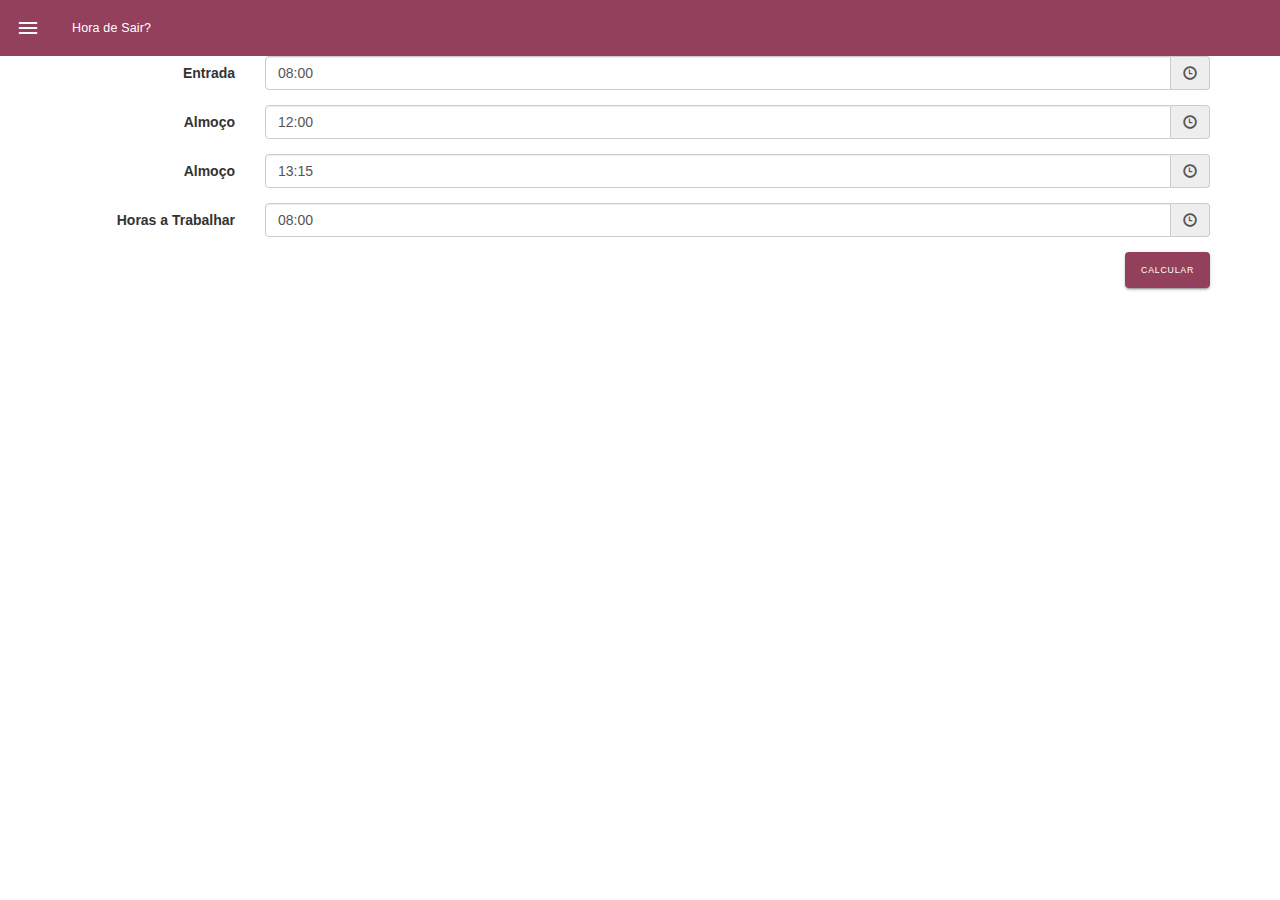
==== index.html @ aa190cef "Build number 28012020-1751" ====
<!doctype html>
<html>
<head>
	<meta charset="utf-8">
	<meta http-equiv="X-UA-Compatible" content="IE=edge">
	<meta name="viewport" content="width=device-width, initial-scale=1.0">
	<meta name="theme-color" content="#6200ee">
    <meta name="mobile-web-app-capable" content="yes">
   	<link rel="icon" type="image/png" href="image/hourglass_152.png" sizes=152x152> 
   	<link rel="icon" type="image/png" href="image/hourglass_192.png" sizes=192x192>
	<link rel="icon" type="image/png" href="image/hourglass_512.png" sizes=512x512>
	<title>Que horas eu saio?</title>
  	<link rel="stylesheet" href="https://fonts.googleapis.com/icon?family=Material+Icons">
	<link rel="stylesheet" href="css/material-components-web.min.css" />
	<script defer src="js/material-components-web.min.js"></script>
  	<link rel="stylesheet" href="css/style.css"/>
  	<link rel="stylesheet" href="css/bootstrap.min.css"/>
  	<link rel="stylesheet" href="css/bootstrap-clockpicker.min.css"/>
  	<script src="js/jquery-3.1.1.min.js"></script>
  	<script src="js/bootstrap.min.js"></script>
  	<script src="js/bootstrap-clockpicker.min.js" ></script>
  	<script src="js/jquery.mask.min.js" ></script>
  	<script src="js/moment.js"></script>
  	<script src="js/script.js"></script>
</head>
<body class="mdc-typography">
	<!-- Always shows a header, even in smaller screens. -->
		<header class="mdc-top-app-bar mdc-top-app-bar--short">
		  <div class="mdc-top-app-bar__row">
			<section class="mdc-top-app-bar__section mdc-top-app-bar__section--align-start">
			  <button class="material-icons mdc-top-app-bar__navigation-icon mdc-icon-button">menu</button>
			  <span class="mdc-top-app-bar__title">Hora de Sair?</span>
			</section>
		  </div>
		</header>
<div class="mdc-top-app-bar--short-fixed-adjust">	
      <div id="main" class="container">
		<form class="form-horizontal">
		  <div class="form-group">
			<label class="col-sm-2 control-label">Entrada</label>
			<div class="col-sm-10">
	  			<div class="input-group clockpicker pull-center" data-autoclose="true">
					<input type="text" class="form-control entrada" value="08:00">
					<span class="input-group-addon">
						<span class="glyphicon glyphicon-time"></span>
					</span>
				</div>
			</div>
		  </div>
		  <div class="form-group">
			<label for="inputAlmoco1" class="col-sm-2 control-label">Almoço</label>
			<div class="col-sm-10">
				<div class="input-group clockpicker pull-center" data-autoclose="true">
					<input type="text" class="form-control almoco1" value="12:00">
					<span class="input-group-addon">
						<span class="glyphicon glyphicon-time"></span>
					</span>
				</div>
			</div>
		  </div>
		  <div class="form-group">
			<label for="inputAlmoco2" class="col-sm-2 control-label">Almoço</label>
			<div class="col-sm-10">
				<div class="input-group clockpicker pull-center" data-autoclose="true">
					<input type="text" class="form-control almoco2" value="13:00">
					<span class="input-group-addon">
						<span class="glyphicon glyphicon-time"></span>
					</span>
				</div>
			</div>
		  </div>
		  <div class="form-group">
			<label for="horas" class="col-sm-2 control-label">Horas a Trabalhar</label>
			<div class="col-sm-10">
				<div class="input-group clockpicker pull-center" data-autoclose="true">
					<input type="text" class="form-control horas" value="08:00">
					<span class="input-group-addon">
						<span class="glyphicon glyphicon-time"></span>
					</span>
				</div>
			</div>
		  </div>
		  <div class="form-group">
		  	<label for="horas" class="col-sm-2 control-label"></label>
			<div class="col-sm-10 text-right">
				<button class="mdc-button mdc-button--raised btnok">  <span class="mdc-button__ripple"></span> Calcular</button>
			</div>
		  </div>
		  <div class="form-group">
		  	<label for="horas" class="col-sm-2 control-label"></label>
			<div class="col-sm-10">
				<div class="alert alert-info text-center result" role="alert" style='display:none'>
				</div>
			</div>
		  </div>
		</form>
	</div>
</div>
</body>
</html>
---- css/material-components-web.min.css ----
/**
 * @license
 * Copyright Google LLC All Rights Reserved.
 *
 * Use of this source code is governed by an MIT-style license that can be
 * found in the LICENSE file at https://github.com/material-components/material-components-web/blob/master/LICENSE
 */
.mdc-touch-target-wrapper{display:inline}.mdc-button{font-family:Roboto, sans-serif;-moz-osx-font-smoothing:grayscale;-webkit-font-smoothing:antialiased;font-size:.875rem;line-height:2.25rem;font-weight:500;letter-spacing:.0892857143em;text-decoration:none;text-transform:uppercase;padding:0 8px 0 8px;display:inline-flex;position:relative;align-items:center;justify-content:center;box-sizing:border-box;min-width:64px;border:none;outline:none;line-height:inherit;-webkit-user-select:none;-moz-user-select:none;-ms-user-select:none;user-select:none;-webkit-appearance:none;overflow:visible;vertical-align:middle;border-radius:4px}.mdc-button::-moz-focus-inner{padding:0;border:0}.mdc-button:active{outline:none}.mdc-button:hover{cursor:pointer}.mdc-button:disabled{background-color:transparent;color:rgba(0,0,0,.37);cursor:default;pointer-events:none}.mdc-button .mdc-button__ripple{border-radius:4px}.mdc-button:not(:disabled){background-color:transparent}.mdc-button .mdc-button__icon{margin-left:0;margin-right:8px;display:inline-block;width:18px;height:18px;font-size:18px;vertical-align:top}[dir=rtl] .mdc-button .mdc-button__icon,.mdc-button .mdc-button__icon[dir=rtl]{margin-left:8px;margin-right:0}.mdc-button .mdc-button__touch{position:absolute;top:50%;right:0;left:0;height:48px;-webkit-transform:translateY(-50%);transform:translateY(-50%)}.mdc-button:not(:disabled){color:#6200ee;color:var(--mdc-theme-primary, #6200ee)}.mdc-button__label+.mdc-button__icon{margin-left:8px;margin-right:0}[dir=rtl] .mdc-button__label+.mdc-button__icon,.mdc-button__label+.mdc-button__icon[dir=rtl]{margin-left:0;margin-right:8px}svg.mdc-button__icon{fill:currentColor}.mdc-button--raised .mdc-button__icon,.mdc-button--unelevated .mdc-button__icon,.mdc-button--outlined .mdc-button__icon{margin-left:-4px;margin-right:8px}[dir=rtl] .mdc-button--raised .mdc-button__icon,.mdc-button--raised .mdc-button__icon[dir=rtl],[dir=rtl] .mdc-button--unelevated .mdc-button__icon,.mdc-button--unelevated .mdc-button__icon[dir=rtl],[dir=rtl] .mdc-button--outlined .mdc-button__icon,.mdc-button--outlined .mdc-button__icon[dir=rtl]{margin-left:8px;margin-right:-4px}.mdc-button--raised .mdc-button__label+.mdc-button__icon,.mdc-button--unelevated .mdc-button__label+.mdc-button__icon,.mdc-button--outlined .mdc-button__label+.mdc-button__icon{margin-left:8px;margin-right:-4px}[dir=rtl] .mdc-button--raised .mdc-button__label+.mdc-button__icon,.mdc-button--raised .mdc-button__label+.mdc-button__icon[dir=rtl],[dir=rtl] .mdc-button--unelevated .mdc-button__label+.mdc-button__icon,.mdc-button--unelevated .mdc-button__label+.mdc-button__icon[dir=rtl],[dir=rtl] .mdc-button--outlined .mdc-button__label+.mdc-button__icon,.mdc-button--outlined .mdc-button__label+.mdc-button__icon[dir=rtl]{margin-left:-4px;margin-right:8px}.mdc-button--raised,.mdc-button--unelevated{padding:0 16px 0 16px}.mdc-button--raised:disabled,.mdc-button--unelevated:disabled{background-color:rgba(0,0,0,.12);color:rgba(0,0,0,.37)}.mdc-button--raised:not(:disabled),.mdc-button--unelevated:not(:disabled){background-color:#6200ee}@supports not (-ms-ime-align: auto){.mdc-button--raised:not(:disabled),.mdc-button--unelevated:not(:disabled){background-color:var(--mdc-theme-primary, #6200ee)}}.mdc-button--raised:not(:disabled),.mdc-button--unelevated:not(:disabled){color:#fff;color:var(--mdc-theme-on-primary, #fff)}.mdc-button--raised{box-shadow:0px 3px 1px -2px rgba(0, 0, 0, 0.2),0px 2px 2px 0px rgba(0, 0, 0, 0.14),0px 1px 5px 0px rgba(0,0,0,.12);transition:box-shadow 280ms cubic-bezier(0.4, 0, 0.2, 1)}.mdc-button--raised:hover,.mdc-button--raised:focus{box-shadow:0px 2px 4px -1px rgba(0, 0, 0, 0.2),0px 4px 5px 0px rgba(0, 0, 0, 0.14),0px 1px 10px 0px rgba(0,0,0,.12)}.mdc-button--raised:active{box-shadow:0px 5px 5px -3px rgba(0, 0, 0, 0.2),0px 8px 10px 1px rgba(0, 0, 0, 0.14),0px 3px 14px 2px rgba(0,0,0,.12)}.mdc-button--raised:disabled{box-shadow:0px 0px 0px 0px rgba(0, 0, 0, 0.2),0px 0px 0px 0px rgba(0, 0, 0, 0.14),0px 0px 0px 0px rgba(0,0,0,.12)}.mdc-button--outlined{border-style:solid;padding:0 15px 0 15px;border-width:1px}.mdc-button--outlined:disabled{border-color:rgba(0,0,0,.37)}.mdc-button--outlined .mdc-button__ripple{top:-1px;left:-1px;border:1px solid transparent}.mdc-button--outlined:not(:disabled){border-color:#6200ee;border-color:var(--mdc-theme-primary, #6200ee)}.mdc-button--touch{margin-top:6px;margin-bottom:6px}@-webkit-keyframes mdc-ripple-fg-radius-in{from{-webkit-animation-timing-function:cubic-bezier(0.4, 0, 0.2, 1);animation-timing-function:cubic-bezier(0.4, 0, 0.2, 1);-webkit-transform:translate(var(--mdc-ripple-fg-translate-start, 0)) scale(1);transform:translate(var(--mdc-ripple-fg-translate-start, 0)) scale(1)}to{-webkit-transform:translate(var(--mdc-ripple-fg-translate-end, 0)) scale(var(--mdc-ripple-fg-scale, 1));transform:translate(var(--mdc-ripple-fg-translate-end, 0)) scale(var(--mdc-ripple-fg-scale, 1))}}@keyframes mdc-ripple-fg-radius-in{from{-webkit-animation-timing-function:cubic-bezier(0.4, 0, 0.2, 1);animation-timing-function:cubic-bezier(0.4, 0, 0.2, 1);-webkit-transform:translate(var(--mdc-ripple-fg-translate-start, 0)) scale(1);transform:translate(var(--mdc-ripple-fg-translate-start, 0)) scale(1)}to{-webkit-transform:translate(var(--mdc-ripple-fg-translate-end, 0)) scale(var(--mdc-ripple-fg-scale, 1));transform:translate(var(--mdc-ripple-fg-translate-end, 0)) scale(var(--mdc-ripple-fg-scale, 1))}}@-webkit-keyframes mdc-ripple-fg-opacity-in{from{-webkit-animation-timing-function:linear;animation-timing-function:linear;opacity:0}to{opacity:var(--mdc-ripple-fg-opacity, 0)}}@keyframes mdc-ripple-fg-opacity-in{from{-webkit-animation-timing-function:linear;animation-timing-function:linear;opacity:0}to{opacity:var(--mdc-ripple-fg-opacity, 0)}}@-webkit-keyframes mdc-ripple-fg-opacity-out{from{-webkit-animation-timing-function:linear;animation-timing-function:linear;opacity:var(--mdc-ripple-fg-opacity, 0)}to{opacity:0}}@keyframes mdc-ripple-fg-opacity-out{from{-webkit-animation-timing-function:linear;animation-timing-function:linear;opacity:var(--mdc-ripple-fg-opacity, 0)}to{opacity:0}}.mdc-ripple-surface--test-edge-var-bug{--mdc-ripple-surface-test-edge-var: 1px solid #000;visibility:hidden}.mdc-ripple-surface--test-edge-var-bug::before{border:var(--mdc-ripple-surface-test-edge-var)}.mdc-button{--mdc-ripple-fg-size: 0;--mdc-ripple-left: 0;--mdc-ripple-top: 0;--mdc-ripple-fg-scale: 1;--mdc-ripple-fg-translate-end: 0;--mdc-ripple-fg-translate-start: 0;-webkit-tap-highlight-color:rgba(0,0,0,0)}.mdc-button .mdc-button__ripple::before,.mdc-button .mdc-button__ripple::after{position:absolute;border-radius:50%;opacity:0;pointer-events:none;content:""}.mdc-button .mdc-button__ripple::before{transition:opacity 15ms linear,background-color 15ms linear;z-index:1}.mdc-button.mdc-ripple-upgraded .mdc-button__ripple::before{-webkit-transform:scale(var(--mdc-ripple-fg-scale, 1));transform:scale(var(--mdc-ripple-fg-scale, 1))}.mdc-button.mdc-ripple-upgraded .mdc-button__ripple::after{top:0;left:0;-webkit-transform:scale(0);transform:scale(0);-webkit-transform-origin:center center;transform-origin:center center}.mdc-button.mdc-ripple-upgraded--unbounded .mdc-button__ripple::after{top:var(--mdc-ripple-top, 0);left:var(--mdc-ripple-left, 0)}.mdc-button.mdc-ripple-upgraded--foreground-activation .mdc-button__ripple::after{-webkit-animation:mdc-ripple-fg-radius-in 225ms forwards,mdc-ripple-fg-opacity-in 75ms forwards;animation:mdc-ripple-fg-radius-in 225ms forwards,mdc-ripple-fg-opacity-in 75ms forwards}.mdc-button.mdc-ripple-upgraded--foreground-deactivation .mdc-button__ripple::after{-webkit-animation:mdc-ripple-fg-opacity-out 150ms;animation:mdc-ripple-fg-opacity-out 150ms;-webkit-transform:translate(var(--mdc-ripple-fg-translate-end, 0)) scale(var(--mdc-ripple-fg-scale, 1));transform:translate(var(--mdc-ripple-fg-translate-end, 0)) scale(var(--mdc-ripple-fg-scale, 1))}.mdc-button .mdc-button__ripple::before,.mdc-button .mdc-button__ripple::after{top:calc(50% - 100%);left:calc(50% - 100%);width:200%;height:200%}.mdc-button.mdc-ripple-upgraded .mdc-button__ripple::after{width:var(--mdc-ripple-fg-size, 100%);height:var(--mdc-ripple-fg-size, 100%)}.mdc-button .mdc-button__ripple::before,.mdc-button .mdc-button__ripple::after{background-color:#6200ee}@supports not (-ms-ime-align: auto){.mdc-button .mdc-button__ripple::before,.mdc-button .mdc-button__ripple::after{background-color:var(--mdc-theme-primary, #6200ee)}}.mdc-button:hover .mdc-button__ripple::before{opacity:.04}.mdc-button.mdc-ripple-upgraded--background-focused .mdc-button__ripple::before,.mdc-button:not(.mdc-ripple-upgraded):focus .mdc-button__ripple::before{transition-duration:75ms;opacity:.12}.mdc-button:not(.mdc-ripple-upgraded) .mdc-button__ripple::after{transition:opacity 150ms linear}.mdc-button:not(.mdc-ripple-upgraded):active .mdc-button__ripple::after{transition-duration:75ms;opacity:.12}.mdc-button.mdc-ripple-upgraded{--mdc-ripple-fg-opacity: 0.12}.mdc-button .mdc-button__ripple{position:absolute;box-sizing:content-box;width:100%;height:100%;overflow:hidden}.mdc-button:not(.mdc-button--outlined) .mdc-button__ripple{top:0;left:0}.mdc-button--raised .mdc-button__ripple::before,.mdc-button--raised .mdc-button__ripple::after,.mdc-button--unelevated .mdc-button__ripple::before,.mdc-button--unelevated .mdc-button__ripple::after{background-color:#fff}@supports not (-ms-ime-align: auto){.mdc-button--raised .mdc-button__ripple::before,.mdc-button--raised .mdc-button__ripple::after,.mdc-button--unelevated .mdc-button__ripple::before,.mdc-button--unelevated .mdc-button__ripple::after{background-color:var(--mdc-theme-on-primary, #fff)}}.mdc-button--raised:hover .mdc-button__ripple::before,.mdc-button--unelevated:hover .mdc-button__ripple::before{opacity:.08}.mdc-button--raised.mdc-ripple-upgraded--background-focused .mdc-button__ripple::before,.mdc-button--raised:not(.mdc-ripple-upgraded):focus .mdc-button__ripple::before,.mdc-button--unelevated.mdc-ripple-upgraded--background-focused .mdc-button__ripple::before,.mdc-button--unelevated:not(.mdc-ripple-upgraded):focus .mdc-button__ripple::before{transition-duration:75ms;opacity:.24}.mdc-button--raised:not(.mdc-ripple-upgraded) .mdc-button__ripple::after,.mdc-button--unelevated:not(.mdc-ripple-upgraded) .mdc-button__ripple::after{transition:opacity 150ms linear}.mdc-button--raised:not(.mdc-ripple-upgraded):active .mdc-button__ripple::after,.mdc-button--unelevated:not(.mdc-ripple-upgraded):active .mdc-button__ripple::after{transition-duration:75ms;opacity:.24}.mdc-button--raised.mdc-ripple-upgraded,.mdc-button--unelevated.mdc-ripple-upgraded{--mdc-ripple-fg-opacity: 0.24}.mdc-button{height:36px}.mdc-card{border-radius:4px;background-color:#fff;background-color:var(--mdc-theme-surface, #fff);box-shadow:0px 2px 1px -1px rgba(0, 0, 0, 0.2),0px 1px 1px 0px rgba(0, 0, 0, 0.14),0px 1px 3px 0px rgba(0,0,0,.12);display:flex;flex-direction:column;box-sizing:border-box}.mdc-card--outlined{box-shadow:0px 0px 0px 0px rgba(0, 0, 0, 0.2),0px 0px 0px 0px rgba(0, 0, 0, 0.14),0px 0px 0px 0px rgba(0,0,0,.12);border-width:1px;border-style:solid;border-color:#e0e0e0}.mdc-card__media{position:relative;box-sizing:border-box;background-repeat:no-repeat;background-position:center;background-size:cover}.mdc-card__media::before{display:block;content:""}.mdc-card__media:first-child{border-top-left-radius:inherit;border-top-right-radius:inherit}.mdc-card__media:last-child{border-bottom-left-radius:inherit;border-bottom-right-radius:inherit}.mdc-card__media--square::before{margin-top:100%}.mdc-card__media--16-9::before{margin-top:56.25%}.mdc-card__media-content{position:absolute;top:0;right:0;bottom:0;left:0;box-sizing:border-box}.mdc-card__primary-action{display:flex;flex-direction:column;box-sizing:border-box;position:relative;outline:none;color:inherit;text-decoration:none;cursor:pointer;overflow:hidden}.mdc-card__primary-action:first-child{border-top-left-radius:inherit;border-top-right-radius:inherit}.mdc-card__primary-action:last-child{border-bottom-left-radius:inherit;border-bottom-right-radius:inherit}.mdc-card__actions{display:flex;flex-direction:row;align-items:center;box-sizing:border-box;min-height:52px;padding:8px}.mdc-card__actions--full-bleed{padding:0}.mdc-card__action-buttons,.mdc-card__action-icons{display:flex;flex-direction:row;align-items:center;box-sizing:border-box}.mdc-card__action-icons{color:rgba(0,0,0,.6);flex-grow:1;justify-content:flex-end}.mdc-card__action-buttons+.mdc-card__action-icons{margin-left:16px;margin-right:0}[dir=rtl] .mdc-card__action-buttons+.mdc-card__action-icons,.mdc-card__action-buttons+.mdc-card__action-icons[dir=rtl]{margin-left:0;margin-right:16px}.mdc-card__action{display:inline-flex;flex-direction:row;align-items:center;box-sizing:border-box;justify-content:center;cursor:pointer;-webkit-user-select:none;-moz-user-select:none;-ms-user-select:none;user-select:none}.mdc-card__action:focus{outline:none}.mdc-card__action--button{margin-left:0;margin-right:8px;padding:0 8px}[dir=rtl] .mdc-card__action--button,.mdc-card__action--button[dir=rtl]{margin-left:8px;margin-right:0}.mdc-card__action--button:last-child{margin-left:0;margin-right:0}[dir=rtl] .mdc-card__action--button:last-child,.mdc-card__action--button:last-child[dir=rtl]{margin-left:0;margin-right:0}.mdc-card__actions--full-bleed .mdc-card__action--button{justify-content:space-between;width:100%;height:auto;max-height:none;margin:0;padding:8px 16px;text-align:left}[dir=rtl] .mdc-card__actions--full-bleed .mdc-card__action--button,.mdc-card__actions--full-bleed .mdc-card__action--button[dir=rtl]{text-align:right}.mdc-card__action--icon{margin:-6px 0;padding:12px}.mdc-card__action--icon:not(:disabled){color:rgba(0,0,0,.6)}.mdc-card__primary-action{--mdc-ripple-fg-size: 0;--mdc-ripple-left: 0;--mdc-ripple-top: 0;--mdc-ripple-fg-scale: 1;--mdc-ripple-fg-translate-end: 0;--mdc-ripple-fg-translate-start: 0;-webkit-tap-highlight-color:rgba(0,0,0,0)}.mdc-card__primary-action::before,.mdc-card__primary-action::after{position:absolute;border-radius:50%;opacity:0;pointer-events:none;content:""}.mdc-card__primary-action::before{transition:opacity 15ms linear,background-color 15ms linear;z-index:1}.mdc-card__primary-action.mdc-ripple-upgraded::before{-webkit-transform:scale(var(--mdc-ripple-fg-scale, 1));transform:scale(var(--mdc-ripple-fg-scale, 1))}.mdc-card__primary-action.mdc-ripple-upgraded::after{top:0;left:0;-webkit-transform:scale(0);transform:scale(0);-webkit-transform-origin:center center;transform-origin:center center}.mdc-card__primary-action.mdc-ripple-upgraded--unbounded::after{top:var(--mdc-ripple-top, 0);left:var(--mdc-ripple-left, 0)}.mdc-card__primary-action.mdc-ripple-upgraded--foreground-activation::after{-webkit-animation:mdc-ripple-fg-radius-in 225ms forwards,mdc-ripple-fg-opacity-in 75ms forwards;animation:mdc-ripple-fg-radius-in 225ms forwards,mdc-ripple-fg-opacity-in 75ms forwards}.mdc-card__primary-action.mdc-ripple-upgraded--foreground-deactivation::after{-webkit-animation:mdc-ripple-fg-opacity-out 150ms;animation:mdc-ripple-fg-opacity-out 150ms;-webkit-transform:translate(var(--mdc-ripple-fg-translate-end, 0)) scale(var(--mdc-ripple-fg-scale, 1));transform:translate(var(--mdc-ripple-fg-translate-end, 0)) scale(var(--mdc-ripple-fg-scale, 1))}.mdc-card__primary-action::before,.mdc-card__primary-action::after{top:calc(50% - 100%);left:calc(50% - 100%);width:200%;height:200%}.mdc-card__primary-action.mdc-ripple-upgraded::after{width:var(--mdc-ripple-fg-size, 100%);height:var(--mdc-ripple-fg-size, 100%)}.mdc-card__primary-action::before,.mdc-card__primary-action::after{background-color:#000}.mdc-card__primary-action:hover::before{opacity:.04}.mdc-card__primary-action.mdc-ripple-upgraded--background-focused::before,.mdc-card__primary-action:not(.mdc-ripple-upgraded):focus::before{transition-duration:75ms;opacity:.12}.mdc-card__primary-action:not(.mdc-ripple-upgraded)::after{transition:opacity 150ms linear}.mdc-card__primary-action:not(.mdc-ripple-upgraded):active::after{transition-duration:75ms;opacity:.12}.mdc-card__primary-action.mdc-ripple-upgraded{--mdc-ripple-fg-opacity: 0.12}@-webkit-keyframes mdc-checkbox-unchecked-checked-checkmark-path{0%,50%{stroke-dashoffset:29.7833385}50%{-webkit-animation-timing-function:cubic-bezier(0, 0, 0.2, 1);animation-timing-function:cubic-bezier(0, 0, 0.2, 1)}100%{stroke-dashoffset:0}}@keyframes mdc-checkbox-unchecked-checked-checkmark-path{0%,50%{stroke-dashoffset:29.7833385}50%{-webkit-animation-timing-function:cubic-bezier(0, 0, 0.2, 1);animation-timing-function:cubic-bezier(0, 0, 0.2, 1)}100%{stroke-dashoffset:0}}@-webkit-keyframes mdc-checkbox-unchecked-indeterminate-mixedmark{0%,68.2%{-webkit-transform:scaleX(0);transform:scaleX(0)}68.2%{-webkit-animation-timing-function:cubic-bezier(0, 0, 0, 1);animation-timing-function:cubic-bezier(0, 0, 0, 1)}100%{-webkit-transform:scaleX(1);transform:scaleX(1)}}@keyframes mdc-checkbox-unchecked-indeterminate-mixedmark{0%,68.2%{-webkit-transform:scaleX(0);transform:scaleX(0)}68.2%{-webkit-animation-timing-function:cubic-bezier(0, 0, 0, 1);animation-timing-function:cubic-bezier(0, 0, 0, 1)}100%{-webkit-transform:scaleX(1);transform:scaleX(1)}}@-webkit-keyframes mdc-checkbox-checked-unchecked-checkmark-path{from{-webkit-animation-timing-function:cubic-bezier(0.4, 0, 1, 1);animation-timing-function:cubic-bezier(0.4, 0, 1, 1);opacity:1;stroke-dashoffset:0}to{opacity:0;stroke-dashoffset:-29.7833385}}@keyframes mdc-checkbox-checked-unchecked-checkmark-path{from{-webkit-animation-timing-function:cubic-bezier(0.4, 0, 1, 1);animation-timing-function:cubic-bezier(0.4, 0, 1, 1);opacity:1;stroke-dashoffset:0}to{opacity:0;stroke-dashoffset:-29.7833385}}@-webkit-keyframes mdc-checkbox-checked-indeterminate-checkmark{from{-webkit-animation-timing-function:cubic-bezier(0, 0, 0.2, 1);animation-timing-function:cubic-bezier(0, 0, 0.2, 1);-webkit-transform:rotate(0deg);transform:rotate(0deg);opacity:1}to{-webkit-transform:rotate(45deg);transform:rotate(45deg);opacity:0}}@keyframes mdc-checkbox-checked-indeterminate-checkmark{from{-webkit-animation-timing-function:cubic-bezier(0, 0, 0.2, 1);animation-timing-function:cubic-bezier(0, 0, 0.2, 1);-webkit-transform:rotate(0deg);transform:rotate(0deg);opacity:1}to{-webkit-transform:rotate(45deg);transform:rotate(45deg);opacity:0}}@-webkit-keyframes mdc-checkbox-indeterminate-checked-checkmark{from{-webkit-animation-timing-function:cubic-bezier(0.14, 0, 0, 1);animation-timing-function:cubic-bezier(0.14, 0, 0, 1);-webkit-transform:rotate(45deg);transform:rotate(45deg);opacity:0}to{-webkit-transform:rotate(360deg);transform:rotate(360deg);opacity:1}}@keyframes mdc-checkbox-indeterminate-checked-checkmark{from{-webkit-animation-timing-function:cubic-bezier(0.14, 0, 0, 1);animation-timing-function:cubic-bezier(0.14, 0, 0, 1);-webkit-transform:rotate(45deg);transform:rotate(45deg);opacity:0}to{-webkit-transform:rotate(360deg);transform:rotate(360deg);opacity:1}}@-webkit-keyframes mdc-checkbox-checked-indeterminate-mixedmark{from{-webkit-animation-timing-function:mdc-animation-deceleration-curve-timing-function;animation-timing-function:mdc-animation-deceleration-curve-timing-function;-webkit-transform:rotate(-45deg);transform:rotate(-45deg);opacity:0}to{-webkit-transform:rotate(0deg);transform:rotate(0deg);opacity:1}}@keyframes mdc-checkbox-checked-indeterminate-mixedmark{from{-webkit-animation-timing-function:mdc-animation-deceleration-curve-timing-function;animation-timing-function:mdc-animation-deceleration-curve-timing-function;-webkit-transform:rotate(-45deg);transform:rotate(-45deg);opacity:0}to{-webkit-transform:rotate(0deg);transform:rotate(0deg);opacity:1}}@-webkit-keyframes mdc-checkbox-indeterminate-checked-mixedmark{from{-webkit-animation-timing-function:cubic-bezier(0.14, 0, 0, 1);animation-timing-function:cubic-bezier(0.14, 0, 0, 1);-webkit-transform:rotate(0deg);transform:rotate(0deg);opacity:1}to{-webkit-transform:rotate(315deg);transform:rotate(315deg);opacity:0}}@keyframes mdc-checkbox-indeterminate-checked-mixedmark{from{-webkit-animation-timing-function:cubic-bezier(0.14, 0, 0, 1);animation-timing-function:cubic-bezier(0.14, 0, 0, 1);-webkit-transform:rotate(0deg);transform:rotate(0deg);opacity:1}to{-webkit-transform:rotate(315deg);transform:rotate(315deg);opacity:0}}@-webkit-keyframes mdc-checkbox-indeterminate-unchecked-mixedmark{0%{-webkit-animation-timing-function:linear;animation-timing-function:linear;-webkit-transform:scaleX(1);transform:scaleX(1);opacity:1}32.8%,100%{-webkit-transform:scaleX(0);transform:scaleX(0);opacity:0}}@keyframes mdc-checkbox-indeterminate-unchecked-mixedmark{0%{-webkit-animation-timing-function:linear;animation-timing-function:linear;-webkit-transform:scaleX(1);transform:scaleX(1);opacity:1}32.8%,100%{-webkit-transform:scaleX(0);transform:scaleX(0);opacity:0}}.mdc-checkbox{display:inline-block;position:relative;flex:0 0 18px;box-sizing:content-box;width:18px;height:18px;line-height:0;white-space:nowrap;cursor:pointer;vertical-align:bottom;padding:11px}.mdc-checkbox .mdc-checkbox__native-control:checked~.mdc-checkbox__background::before,.mdc-checkbox .mdc-checkbox__native-control:indeterminate~.mdc-checkbox__background::before{background-color:#018786}@supports not (-ms-ime-align: auto){.mdc-checkbox .mdc-checkbox__native-control:checked~.mdc-checkbox__background::before,.mdc-checkbox .mdc-checkbox__native-control:indeterminate~.mdc-checkbox__background::before{background-color:var(--mdc-theme-secondary, #018786)}}.mdc-checkbox.mdc-checkbox--selected .mdc-checkbox__ripple::before,.mdc-checkbox.mdc-checkbox--selected .mdc-checkbox__ripple::after{background-color:#018786}@supports not (-ms-ime-align: auto){.mdc-checkbox.mdc-checkbox--selected .mdc-checkbox__ripple::before,.mdc-checkbox.mdc-checkbox--selected .mdc-checkbox__ripple::after{background-color:var(--mdc-theme-secondary, #018786)}}.mdc-checkbox.mdc-checkbox--selected:hover .mdc-checkbox__ripple::before{opacity:.04}.mdc-checkbox.mdc-checkbox--selected.mdc-ripple-upgraded--background-focused .mdc-checkbox__ripple::before,.mdc-checkbox.mdc-checkbox--selected:not(.mdc-ripple-upgraded):focus .mdc-checkbox__ripple::before{transition-duration:75ms;opacity:.12}.mdc-checkbox.mdc-checkbox--selected:not(.mdc-ripple-upgraded) .mdc-checkbox__ripple::after{transition:opacity 150ms linear}.mdc-checkbox.mdc-checkbox--selected:not(.mdc-ripple-upgraded):active .mdc-checkbox__ripple::after{transition-duration:75ms;opacity:.12}.mdc-checkbox.mdc-checkbox--selected.mdc-ripple-upgraded{--mdc-ripple-fg-opacity: 0.12}.mdc-checkbox.mdc-ripple-upgraded--background-focused.mdc-checkbox--selected .mdc-checkbox__ripple::before,.mdc-checkbox.mdc-ripple-upgraded--background-focused.mdc-checkbox--selected .mdc-checkbox__ripple::after{background-color:#018786}@supports not (-ms-ime-align: auto){.mdc-checkbox.mdc-ripple-upgraded--background-focused.mdc-checkbox--selected .mdc-checkbox__ripple::before,.mdc-checkbox.mdc-ripple-upgraded--background-focused.mdc-checkbox--selected .mdc-checkbox__ripple::after{background-color:var(--mdc-theme-secondary, #018786)}}.mdc-checkbox .mdc-checkbox__background{top:11px;left:11px}.mdc-checkbox .mdc-checkbox__background::before{top:-13px;left:-13px;width:40px;height:40px}.mdc-checkbox .mdc-checkbox__native-control{top:0;right:0;left:0;width:40px;height:40px}.mdc-checkbox__native-control:enabled:not(:checked):not(:indeterminate)~.mdc-checkbox__background{border-color:rgba(0,0,0,.54);background-color:transparent}.mdc-checkbox__native-control:enabled:checked~.mdc-checkbox__background,.mdc-checkbox__native-control:enabled:indeterminate~.mdc-checkbox__background{border-color:#018786;border-color:var(--mdc-theme-secondary, #018786);background-color:#018786;background-color:var(--mdc-theme-secondary, #018786)}@-webkit-keyframes mdc-checkbox-fade-in-background-udb5428{0%{border-color:rgba(0,0,0,.54);background-color:transparent}50%{border-color:#018786;border-color:var(--mdc-theme-secondary, #018786);background-color:#018786;background-color:var(--mdc-theme-secondary, #018786)}}@keyframes mdc-checkbox-fade-in-background-udb5428{0%{border-color:rgba(0,0,0,.54);background-color:transparent}50%{border-color:#018786;border-color:var(--mdc-theme-secondary, #018786);background-color:#018786;background-color:var(--mdc-theme-secondary, #018786)}}@-webkit-keyframes mdc-checkbox-fade-out-background-udb5428{0%,80%{border-color:#018786;border-color:var(--mdc-theme-secondary, #018786);background-color:#018786;background-color:var(--mdc-theme-secondary, #018786)}100%{border-color:rgba(0,0,0,.54);background-color:transparent}}@keyframes mdc-checkbox-fade-out-background-udb5428{0%,80%{border-color:#018786;border-color:var(--mdc-theme-secondary, #018786);background-color:#018786;background-color:var(--mdc-theme-secondary, #018786)}100%{border-color:rgba(0,0,0,.54);background-color:transparent}}.mdc-checkbox--anim-unchecked-checked .mdc-checkbox__native-control:enabled~.mdc-checkbox__background,.mdc-checkbox--anim-unchecked-indeterminate .mdc-checkbox__native-control:enabled~.mdc-checkbox__background{-webkit-animation-name:mdc-checkbox-fade-in-background-udb5428;animation-name:mdc-checkbox-fade-in-background-udb5428}.mdc-checkbox--anim-checked-unchecked .mdc-checkbox__native-control:enabled~.mdc-checkbox__background,.mdc-checkbox--anim-indeterminate-unchecked .mdc-checkbox__native-control:enabled~.mdc-checkbox__background{-webkit-animation-name:mdc-checkbox-fade-out-background-udb5428;animation-name:mdc-checkbox-fade-out-background-udb5428}.mdc-checkbox__native-control[disabled]:not(:checked):not(:indeterminate)~.mdc-checkbox__background{border-color:rgba(0,0,0,.26);background-color:transparent}.mdc-checkbox__native-control[disabled]:checked~.mdc-checkbox__background,.mdc-checkbox__native-control[disabled]:indeterminate~.mdc-checkbox__background{border-color:transparent;background-color:rgba(0,0,0,.26)}.mdc-checkbox__native-control:enabled~.mdc-checkbox__background .mdc-checkbox__checkmark{color:#fff}.mdc-checkbox__native-control:enabled~.mdc-checkbox__background .mdc-checkbox__mixedmark{border-color:#fff}.mdc-checkbox__native-control:disabled~.mdc-checkbox__background .mdc-checkbox__checkmark{color:#fff}.mdc-checkbox__native-control:disabled~.mdc-checkbox__background .mdc-checkbox__mixedmark{border-color:#fff}@media screen and (-ms-high-contrast: active){.mdc-checkbox__mixedmark{margin:0 1px}}.mdc-checkbox--disabled{cursor:default;pointer-events:none}.mdc-checkbox__background{display:inline-flex;position:absolute;align-items:center;justify-content:center;box-sizing:border-box;width:18px;height:18px;border:2px solid currentColor;border-radius:2px;background-color:transparent;pointer-events:none;will-change:background-color,border-color;transition:background-color 90ms 0ms cubic-bezier(0.4, 0, 0.6, 1),border-color 90ms 0ms cubic-bezier(0.4, 0, 0.6, 1)}.mdc-checkbox__background .mdc-checkbox__background::before{background-color:#000}@supports not (-ms-ime-align: auto){.mdc-checkbox__background .mdc-checkbox__background::before{background-color:var(--mdc-theme-on-surface, #000)}}.mdc-checkbox__checkmark{position:absolute;top:0;right:0;bottom:0;left:0;width:100%;opacity:0;transition:opacity 180ms 0ms cubic-bezier(0.4, 0, 0.6, 1)}.mdc-checkbox--upgraded .mdc-checkbox__checkmark{opacity:1}.mdc-checkbox__checkmark-path{transition:stroke-dashoffset 180ms 0ms cubic-bezier(0.4, 0, 0.6, 1);stroke:currentColor;stroke-width:3.12px;stroke-dashoffset:29.7833385;stroke-dasharray:29.7833385}.mdc-checkbox__mixedmark{width:100%;height:0;-webkit-transform:scaleX(0) rotate(0deg);transform:scaleX(0) rotate(0deg);border-width:1px;border-style:solid;opacity:0;transition:opacity 90ms 0ms cubic-bezier(0.4, 0, 0.6, 1),-webkit-transform 90ms 0ms cubic-bezier(0.4, 0, 0.6, 1);transition:opacity 90ms 0ms cubic-bezier(0.4, 0, 0.6, 1),transform 90ms 0ms cubic-bezier(0.4, 0, 0.6, 1);transition:opacity 90ms 0ms cubic-bezier(0.4, 0, 0.6, 1),transform 90ms 0ms cubic-bezier(0.4, 0, 0.6, 1),-webkit-transform 90ms 0ms cubic-bezier(0.4, 0, 0.6, 1)}.mdc-checkbox--upgraded .mdc-checkbox__background,.mdc-checkbox--upgraded .mdc-checkbox__checkmark,.mdc-checkbox--upgraded .mdc-checkbox__checkmark-path,.mdc-checkbox--upgraded .mdc-checkbox__mixedmark{transition:none !important}.mdc-checkbox--anim-unchecked-checked .mdc-checkbox__background,.mdc-checkbox--anim-unchecked-indeterminate .mdc-checkbox__background,.mdc-checkbox--anim-checked-unchecked .mdc-checkbox__background,.mdc-checkbox--anim-indeterminate-unchecked .mdc-checkbox__background{-webkit-animation-duration:180ms;animation-duration:180ms;-webkit-animation-timing-function:linear;animation-timing-function:linear}.mdc-checkbox--anim-unchecked-checked .mdc-checkbox__checkmark-path{-webkit-animation:mdc-checkbox-unchecked-checked-checkmark-path 180ms linear 0s;animation:mdc-checkbox-unchecked-checked-checkmark-path 180ms linear 0s;transition:none}.mdc-checkbox--anim-unchecked-indeterminate .mdc-checkbox__mixedmark{-webkit-animation:mdc-checkbox-unchecked-indeterminate-mixedmark 90ms linear 0s;animation:mdc-checkbox-unchecked-indeterminate-mixedmark 90ms linear 0s;transition:none}.mdc-checkbox--anim-checked-unchecked .mdc-checkbox__checkmark-path{-webkit-animation:mdc-checkbox-checked-unchecked-checkmark-path 90ms linear 0s;animation:mdc-checkbox-checked-unchecked-checkmark-path 90ms linear 0s;transition:none}.mdc-checkbox--anim-checked-indeterminate .mdc-checkbox__checkmark{-webkit-animation:mdc-checkbox-checked-indeterminate-checkmark 90ms linear 0s;animation:mdc-checkbox-checked-indeterminate-checkmark 90ms linear 0s;transition:none}.mdc-checkbox--anim-checked-indeterminate .mdc-checkbox__mixedmark{-webkit-animation:mdc-checkbox-checked-indeterminate-mixedmark 90ms linear 0s;animation:mdc-checkbox-checked-indeterminate-mixedmark 90ms linear 0s;transition:none}.mdc-checkbox--anim-indeterminate-checked .mdc-checkbox__checkmark{-webkit-animation:mdc-checkbox-indeterminate-checked-checkmark 500ms linear 0s;animation:mdc-checkbox-indeterminate-checked-checkmark 500ms linear 0s;transition:none}.mdc-checkbox--anim-indeterminate-checked .mdc-checkbox__mixedmark{-webkit-animation:mdc-checkbox-indeterminate-checked-mixedmark 500ms linear 0s;animation:mdc-checkbox-indeterminate-checked-mixedmark 500ms linear 0s;transition:none}.mdc-checkbox--anim-indeterminate-unchecked .mdc-checkbox__mixedmark{-webkit-animation:mdc-checkbox-indeterminate-unchecked-mixedmark 300ms linear 0s;animation:mdc-checkbox-indeterminate-unchecked-mixedmark 300ms linear 0s;transition:none}.mdc-checkbox__native-control:checked~.mdc-checkbox__background,.mdc-checkbox__native-control:indeterminate~.mdc-checkbox__background{transition:border-color 90ms 0ms cubic-bezier(0, 0, 0.2, 1),background-color 90ms 0ms cubic-bezier(0, 0, 0.2, 1)}.mdc-checkbox__native-control:checked~.mdc-checkbox__background .mdc-checkbox__checkmark-path,.mdc-checkbox__native-control:indeterminate~.mdc-checkbox__background .mdc-checkbox__checkmark-path{stroke-dashoffset:0}.mdc-checkbox__background::before{position:absolute;-webkit-transform:scale(0, 0);transform:scale(0, 0);border-radius:50%;opacity:0;pointer-events:none;content:"";will-change:opacity,transform;transition:opacity 90ms 0ms cubic-bezier(0.4, 0, 0.6, 1),-webkit-transform 90ms 0ms cubic-bezier(0.4, 0, 0.6, 1);transition:opacity 90ms 0ms cubic-bezier(0.4, 0, 0.6, 1),transform 90ms 0ms cubic-bezier(0.4, 0, 0.6, 1);transition:opacity 90ms 0ms cubic-bezier(0.4, 0, 0.6, 1),transform 90ms 0ms cubic-bezier(0.4, 0, 0.6, 1),-webkit-transform 90ms 0ms cubic-bezier(0.4, 0, 0.6, 1)}.mdc-checkbox__native-control:focus~.mdc-checkbox__background::before{-webkit-transform:scale(1);transform:scale(1);opacity:.12;transition:opacity 80ms 0ms cubic-bezier(0, 0, 0.2, 1),-webkit-transform 80ms 0ms cubic-bezier(0, 0, 0.2, 1);transition:opacity 80ms 0ms cubic-bezier(0, 0, 0.2, 1),transform 80ms 0ms cubic-bezier(0, 0, 0.2, 1);transition:opacity 80ms 0ms cubic-bezier(0, 0, 0.2, 1),transform 80ms 0ms cubic-bezier(0, 0, 0.2, 1),-webkit-transform 80ms 0ms cubic-bezier(0, 0, 0.2, 1)}.mdc-checkbox__native-control{position:absolute;margin:0;padding:0;opacity:0;cursor:inherit}.mdc-checkbox__native-control:disabled{cursor:default;pointer-events:none}.mdc-checkbox--touch{margin-top:4px;margin-bottom:4px;margin-right:4px;margin-left:4px}.mdc-checkbox--touch .mdc-checkbox__native-control{top:-4px;right:-4px;left:-4px;width:48px;height:48px}.mdc-checkbox__native-control:checked~.mdc-checkbox__background .mdc-checkbox__checkmark{transition:opacity 180ms 0ms cubic-bezier(0, 0, 0.2, 1),-webkit-transform 180ms 0ms cubic-bezier(0, 0, 0.2, 1);transition:opacity 180ms 0ms cubic-bezier(0, 0, 0.2, 1),transform 180ms 0ms cubic-bezier(0, 0, 0.2, 1);transition:opacity 180ms 0ms cubic-bezier(0, 0, 0.2, 1),transform 180ms 0ms cubic-bezier(0, 0, 0.2, 1),-webkit-transform 180ms 0ms cubic-bezier(0, 0, 0.2, 1);opacity:1}.mdc-checkbox__native-control:checked~.mdc-checkbox__background .mdc-checkbox__mixedmark{-webkit-transform:scaleX(1) rotate(-45deg);transform:scaleX(1) rotate(-45deg)}.mdc-checkbox__native-control:indeterminate~.mdc-checkbox__background .mdc-checkbox__checkmark{-webkit-transform:rotate(45deg);transform:rotate(45deg);opacity:0;transition:opacity 90ms 0ms cubic-bezier(0.4, 0, 0.6, 1),-webkit-transform 90ms 0ms cubic-bezier(0.4, 0, 0.6, 1);transition:opacity 90ms 0ms cubic-bezier(0.4, 0, 0.6, 1),transform 90ms 0ms cubic-bezier(0.4, 0, 0.6, 1);transition:opacity 90ms 0ms cubic-bezier(0.4, 0, 0.6, 1),transform 90ms 0ms cubic-bezier(0.4, 0, 0.6, 1),-webkit-transform 90ms 0ms cubic-bezier(0.4, 0, 0.6, 1)}.mdc-checkbox__native-control:indeterminate~.mdc-checkbox__background .mdc-checkbox__mixedmark{-webkit-transform:scaleX(1) rotate(0deg);transform:scaleX(1) rotate(0deg);opacity:1}.mdc-checkbox{--mdc-ripple-fg-size: 0;--mdc-ripple-left: 0;--mdc-ripple-top: 0;--mdc-ripple-fg-scale: 1;--mdc-ripple-fg-translate-end: 0;--mdc-ripple-fg-translate-start: 0;-webkit-tap-highlight-color:rgba(0,0,0,0)}.mdc-checkbox .mdc-checkbox__ripple::before,.mdc-checkbox .mdc-checkbox__ripple::after{position:absolute;border-radius:50%;opacity:0;pointer-events:none;content:""}.mdc-checkbox .mdc-checkbox__ripple::before{transition:opacity 15ms linear,background-color 15ms linear;z-index:1}.mdc-checkbox.mdc-ripple-upgraded .mdc-checkbox__ripple::before{-webkit-transform:scale(var(--mdc-ripple-fg-scale, 1));transform:scale(var(--mdc-ripple-fg-scale, 1))}.mdc-checkbox.mdc-ripple-upgraded .mdc-checkbox__ripple::after{top:0;left:0;-webkit-transform:scale(0);transform:scale(0);-webkit-transform-origin:center center;transform-origin:center center}.mdc-checkbox.mdc-ripple-upgraded--unbounded .mdc-checkbox__ripple::after{top:var(--mdc-ripple-top, 0);left:var(--mdc-ripple-left, 0)}.mdc-checkbox.mdc-ripple-upgraded--foreground-activation .mdc-checkbox__ripple::after{-webkit-animation:mdc-ripple-fg-radius-in 225ms forwards,mdc-ripple-fg-opacity-in 75ms forwards;animation:mdc-ripple-fg-radius-in 225ms forwards,mdc-ripple-fg-opacity-in 75ms forwards}.mdc-checkbox.mdc-ripple-upgraded--foreground-deactivation .mdc-checkbox__ripple::after{-webkit-animation:mdc-ripple-fg-opacity-out 150ms;animation:mdc-ripple-fg-opacity-out 150ms;-webkit-transform:translate(var(--mdc-ripple-fg-translate-end, 0)) scale(var(--mdc-ripple-fg-scale, 1));transform:translate(var(--mdc-ripple-fg-translate-end, 0)) scale(var(--mdc-ripple-fg-scale, 1))}.mdc-checkbox .mdc-checkbox__ripple::before,.mdc-checkbox .mdc-checkbox__ripple::after{background-color:#000}@supports not (-ms-ime-align: auto){.mdc-checkbox .mdc-checkbox__ripple::before,.mdc-checkbox .mdc-checkbox__ripple::after{background-color:var(--mdc-theme-on-surface, #000)}}.mdc-checkbox:hover .mdc-checkbox__ripple::before{opacity:.04}.mdc-checkbox.mdc-ripple-upgraded--background-focused .mdc-checkbox__ripple::before,.mdc-checkbox:not(.mdc-ripple-upgraded):focus .mdc-checkbox__ripple::before{transition-duration:75ms;opacity:.12}.mdc-checkbox:not(.mdc-ripple-upgraded) .mdc-checkbox__ripple::after{transition:opacity 150ms linear}.mdc-checkbox:not(.mdc-ripple-upgraded):active .mdc-checkbox__ripple::after{transition-duration:75ms;opacity:.12}.mdc-checkbox.mdc-ripple-upgraded{--mdc-ripple-fg-opacity: 0.12}.mdc-checkbox .mdc-checkbox__ripple::before,.mdc-checkbox .mdc-checkbox__ripple::after{top:calc(50% - 50%);left:calc(50% - 50%);width:100%;height:100%}.mdc-checkbox.mdc-ripple-upgraded .mdc-checkbox__ripple::before,.mdc-checkbox.mdc-ripple-upgraded .mdc-checkbox__ripple::after{top:var(--mdc-ripple-top, calc(50% - 50%));left:var(--mdc-ripple-left, calc(50% - 50%));width:var(--mdc-ripple-fg-size, 100%);height:var(--mdc-ripple-fg-size, 100%)}.mdc-checkbox.mdc-ripple-upgraded .mdc-checkbox__ripple::after{width:var(--mdc-ripple-fg-size, 100%);height:var(--mdc-ripple-fg-size, 100%)}.mdc-checkbox__ripple{position:absolute;top:0;left:0;width:100%;height:100%;pointer-events:none}.mdc-ripple-upgraded--background-focused .mdc-checkbox__background::before{content:none}.mdc-chip__icon--leading{color:rgba(0,0,0,.54)}.mdc-chip__icon--trailing{color:rgba(0,0,0,.54)}.mdc-chip__icon--trailing:hover{color:rgba(0,0,0,.62)}.mdc-chip__icon--trailing:focus{color:rgba(0,0,0,.87)}.mdc-chip__icon.mdc-chip__icon--leading:not(.mdc-chip__icon--leading-hidden){width:20px;height:20px;font-size:20px}.mdc-chip__icon.mdc-chip__icon--trailing{width:18px;height:18px;font-size:18px}.mdc-chip__icon--trailing{margin-left:4px;margin-right:-4px}[dir=rtl] .mdc-chip__icon--trailing,.mdc-chip__icon--trailing[dir=rtl]{margin-left:-4px;margin-right:4px}.mdc-chip{border-radius:16px;background-color:#e0e0e0;color:rgba(0,0,0,.87);font-family:Roboto, sans-serif;-moz-osx-font-smoothing:grayscale;-webkit-font-smoothing:antialiased;font-size:.875rem;line-height:1.25rem;font-weight:400;letter-spacing:.0178571429em;text-decoration:inherit;text-transform:inherit;height:32px;display:inline-flex;position:relative;align-items:center;box-sizing:border-box;padding:0 12px;border-width:0;outline:none;cursor:pointer;-webkit-appearance:none}.mdc-chip .mdc-chip__ripple{border-radius:16px}.mdc-chip:hover{color:rgba(0,0,0,.87)}.mdc-chip.mdc-chip--selected .mdc-chip__checkmark,.mdc-chip .mdc-chip__icon--leading:not(.mdc-chip__icon--leading-hidden){margin-left:-4px;margin-right:4px}[dir=rtl] .mdc-chip.mdc-chip--selected .mdc-chip__checkmark,.mdc-chip.mdc-chip--selected .mdc-chip__checkmark[dir=rtl],[dir=rtl] .mdc-chip .mdc-chip__icon--leading:not(.mdc-chip__icon--leading-hidden),.mdc-chip .mdc-chip__icon--leading:not(.mdc-chip__icon--leading-hidden)[dir=rtl]{margin-left:4px;margin-right:-4px}.mdc-chip::-moz-focus-inner{padding:0;border:0}.mdc-chip:hover{color:#000;color:var(--mdc-theme-on-surface, #000)}.mdc-chip .mdc-chip__touch{position:absolute;top:50%;right:0;left:0;height:48px;-webkit-transform:translateY(-50%);transform:translateY(-50%)}.mdc-chip--exit{transition:opacity 75ms cubic-bezier(0.4, 0, 0.2, 1),width 150ms cubic-bezier(0, 0, 0.2, 1),padding 100ms linear,margin 100ms linear;opacity:0}.mdc-chip__text{white-space:nowrap}.mdc-chip__icon{border-radius:50%;outline:none;vertical-align:middle}.mdc-chip__checkmark{height:20px}.mdc-chip__checkmark-path{transition:stroke-dashoffset 150ms 50ms cubic-bezier(0.4, 0, 0.6, 1);stroke-width:2px;stroke-dashoffset:29.7833385;stroke-dasharray:29.7833385}.mdc-chip__text:focus{outline:none}.mdc-chip--selected .mdc-chip__checkmark-path{stroke-dashoffset:0}.mdc-chip__icon--leading,.mdc-chip__icon--trailing{position:relative}.mdc-chip-set--choice .mdc-chip.mdc-chip--selected{color:#6200ee;color:var(--mdc-theme-primary, #6200ee)}.mdc-chip-set--choice .mdc-chip.mdc-chip--selected .mdc-chip__icon--leading{color:rgba(98,0,238,.54)}.mdc-chip-set--choice .mdc-chip.mdc-chip--selected:hover{color:#6200ee;color:var(--mdc-theme-primary, #6200ee)}.mdc-chip-set--choice .mdc-chip .mdc-chip__checkmark-path{stroke:#6200ee;stroke:var(--mdc-theme-primary, #6200ee)}.mdc-chip-set--choice .mdc-chip--selected{background-color:#fff;background-color:var(--mdc-theme-surface, #fff)}.mdc-chip__checkmark-svg{width:0;height:20px;transition:width 150ms cubic-bezier(0.4, 0, 0.2, 1)}.mdc-chip--selected .mdc-chip__checkmark-svg{width:20px}.mdc-chip-set--filter .mdc-chip__icon--leading{transition:opacity 75ms linear;transition-delay:-50ms;opacity:1}.mdc-chip-set--filter .mdc-chip__icon--leading+.mdc-chip__checkmark{transition:opacity 75ms linear;transition-delay:80ms;opacity:0}.mdc-chip-set--filter .mdc-chip__icon--leading+.mdc-chip__checkmark .mdc-chip__checkmark-svg{transition:width 0ms}.mdc-chip-set--filter .mdc-chip--selected .mdc-chip__icon--leading{opacity:0}.mdc-chip-set--filter .mdc-chip--selected .mdc-chip__icon--leading+.mdc-chip__checkmark{width:0;opacity:1}.mdc-chip-set--filter .mdc-chip__icon--leading-hidden.mdc-chip__icon--leading{width:0;opacity:0}.mdc-chip-set--filter .mdc-chip__icon--leading-hidden.mdc-chip__icon--leading+.mdc-chip__checkmark{width:20px}.mdc-chip{--mdc-ripple-fg-size: 0;--mdc-ripple-left: 0;--mdc-ripple-top: 0;--mdc-ripple-fg-scale: 1;--mdc-ripple-fg-translate-end: 0;--mdc-ripple-fg-translate-start: 0;-webkit-tap-highlight-color:rgba(0,0,0,0)}.mdc-chip .mdc-chip__ripple::before,.mdc-chip .mdc-chip__ripple::after{position:absolute;border-radius:50%;opacity:0;pointer-events:none;content:""}.mdc-chip .mdc-chip__ripple::before{transition:opacity 15ms linear,background-color 15ms linear;z-index:1}.mdc-chip.mdc-ripple-upgraded .mdc-chip__ripple::before{-webkit-transform:scale(var(--mdc-ripple-fg-scale, 1));transform:scale(var(--mdc-ripple-fg-scale, 1))}.mdc-chip.mdc-ripple-upgraded .mdc-chip__ripple::after{top:0;left:0;-webkit-transform:scale(0);transform:scale(0);-webkit-transform-origin:center center;transform-origin:center center}.mdc-chip.mdc-ripple-upgraded--unbounded .mdc-chip__ripple::after{top:var(--mdc-ripple-top, 0);left:var(--mdc-ripple-left, 0)}.mdc-chip.mdc-ripple-upgraded--foreground-activation .mdc-chip__ripple::after{-webkit-animation:mdc-ripple-fg-radius-in 225ms forwards,mdc-ripple-fg-opacity-in 75ms forwards;animation:mdc-ripple-fg-radius-in 225ms forwards,mdc-ripple-fg-opacity-in 75ms forwards}.mdc-chip.mdc-ripple-upgraded--foreground-deactivation .mdc-chip__ripple::after{-webkit-animation:mdc-ripple-fg-opacity-out 150ms;animation:mdc-ripple-fg-opacity-out 150ms;-webkit-transform:translate(var(--mdc-ripple-fg-translate-end, 0)) scale(var(--mdc-ripple-fg-scale, 1));transform:translate(var(--mdc-ripple-fg-translate-end, 0)) scale(var(--mdc-ripple-fg-scale, 1))}.mdc-chip .mdc-chip__ripple::before,.mdc-chip .mdc-chip__ripple::after{top:calc(50% - 100%);left:calc(50% - 100%);width:200%;height:200%}.mdc-chip.mdc-ripple-upgraded .mdc-chip__ripple::after{width:var(--mdc-ripple-fg-size, 100%);height:var(--mdc-ripple-fg-size, 100%)}.mdc-chip .mdc-chip__ripple::before,.mdc-chip .mdc-chip__ripple::after{background-color:rgba(0,0,0,.87)}.mdc-chip:hover .mdc-chip__ripple::before{opacity:.04}.mdc-chip.mdc-ripple-upgraded--background-focused .mdc-chip__ripple::before,.mdc-chip.mdc-ripple-upgraded:focus-within .mdc-chip__ripple::before,.mdc-chip:not(.mdc-ripple-upgraded):focus .mdc-chip__ripple::before,.mdc-chip:not(.mdc-ripple-upgraded):focus-within .mdc-chip__ripple::before{transition-duration:75ms;opacity:.12}.mdc-chip:not(.mdc-ripple-upgraded) .mdc-chip__ripple::after{transition:opacity 150ms linear}.mdc-chip:not(.mdc-ripple-upgraded):active .mdc-chip__ripple::after{transition-duration:75ms;opacity:.12}.mdc-chip.mdc-ripple-upgraded{--mdc-ripple-fg-opacity: 0.12}.mdc-chip .mdc-chip__ripple{position:absolute;top:0;left:0;width:100%;height:100%;pointer-events:none;overflow:hidden}.mdc-chip-set--choice .mdc-chip.mdc-chip--selected .mdc-chip__ripple::before{opacity:.08}.mdc-chip-set--choice .mdc-chip.mdc-chip--selected .mdc-chip__ripple::before,.mdc-chip-set--choice .mdc-chip.mdc-chip--selected .mdc-chip__ripple::after{background-color:#6200ee}@supports not (-ms-ime-align: auto){.mdc-chip-set--choice .mdc-chip.mdc-chip--selected .mdc-chip__ripple::before,.mdc-chip-set--choice .mdc-chip.mdc-chip--selected .mdc-chip__ripple::after{background-color:var(--mdc-theme-primary, #6200ee)}}.mdc-chip-set--choice .mdc-chip.mdc-chip--selected:hover .mdc-chip__ripple::before{opacity:.12}.mdc-chip-set--choice .mdc-chip.mdc-chip--selected.mdc-ripple-upgraded--background-focused .mdc-chip__ripple::before,.mdc-chip-set--choice .mdc-chip.mdc-chip--selected.mdc-ripple-upgraded:focus-within .mdc-chip__ripple::before,.mdc-chip-set--choice .mdc-chip.mdc-chip--selected:not(.mdc-ripple-upgraded):focus .mdc-chip__ripple::before,.mdc-chip-set--choice .mdc-chip.mdc-chip--selected:not(.mdc-ripple-upgraded):focus-within .mdc-chip__ripple::before{transition-duration:75ms;opacity:.2}.mdc-chip-set--choice .mdc-chip.mdc-chip--selected:not(.mdc-ripple-upgraded) .mdc-chip__ripple::after{transition:opacity 150ms linear}.mdc-chip-set--choice .mdc-chip.mdc-chip--selected:not(.mdc-ripple-upgraded):active .mdc-chip__ripple::after{transition-duration:75ms;opacity:.2}.mdc-chip-set--choice .mdc-chip.mdc-chip--selected.mdc-ripple-upgraded{--mdc-ripple-fg-opacity: 0.2}@-webkit-keyframes mdc-chip-entry{from{-webkit-transform:scale(0.8);transform:scale(0.8);opacity:.4}to{-webkit-transform:scale(1);transform:scale(1);opacity:1}}@keyframes mdc-chip-entry{from{-webkit-transform:scale(0.8);transform:scale(0.8);opacity:.4}to{-webkit-transform:scale(1);transform:scale(1);opacity:1}}.mdc-chip-set{padding:4px;display:flex;flex-wrap:wrap;box-sizing:border-box}.mdc-chip-set .mdc-chip{margin:4px}.mdc-chip-set .mdc-chip--touch{margin-top:8px;margin-bottom:8px}.mdc-chip-set--input .mdc-chip{-webkit-animation:mdc-chip-entry 100ms cubic-bezier(0, 0, 0.2, 1);animation:mdc-chip-entry 100ms cubic-bezier(0, 0, 0.2, 1)}.mdc-data-table__content{font-family:Roboto, sans-serif;-moz-osx-font-smoothing:grayscale;-webkit-font-smoothing:antialiased;font-size:.875rem;line-height:1.25rem;font-weight:400;letter-spacing:.0178571429em;text-decoration:inherit;text-transform:inherit}.mdc-data-table{background-color:#fff;background-color:var(--mdc-theme-surface, #fff);border-radius:4px;border-width:1px;border-style:solid;border-color:rgba(0,0,0,.12);-webkit-overflow-scrolling:touch;display:inline-flex;flex-direction:column;box-sizing:border-box;overflow-x:auto}.mdc-data-table__row{background-color:inherit}.mdc-data-table__header-row{background-color:inherit}.mdc-data-table__row--selected{background-color:rgba(98,0,238,.04)}.mdc-data-table__row{border-top-color:rgba(0,0,0,.12)}.mdc-data-table__row{border-top-width:1px;border-top-style:solid}.mdc-data-table__row:not(.mdc-data-table__row--selected):hover{background-color:rgba(0,0,0,.04)}.mdc-data-table__header-cell{color:rgba(0,0,0,.87)}.mdc-data-table__cell{color:rgba(0,0,0,.87)}.mdc-data-table__cell{height:52px}.mdc-data-table__header-cell{height:56px}.mdc-data-table__cell,.mdc-data-table__header-cell{padding-right:16px;padding-left:16px}.mdc-data-table__header-cell--checkbox,.mdc-data-table__cell--checkbox{padding-left:16px;padding-right:0}[dir=rtl] .mdc-data-table__header-cell--checkbox,.mdc-data-table__header-cell--checkbox[dir=rtl],[dir=rtl] .mdc-data-table__cell--checkbox,.mdc-data-table__cell--checkbox[dir=rtl]{padding-left:0;padding-right:16px}.mdc-data-table__table{min-width:100%;border:0;white-space:nowrap;border-collapse:collapse;table-layout:fixed}.mdc-data-table__cell{font-family:Roboto, sans-serif;-moz-osx-font-smoothing:grayscale;-webkit-font-smoothing:antialiased;font-size:.875rem;line-height:1.25rem;font-weight:400;letter-spacing:.0178571429em;text-decoration:inherit;text-transform:inherit;box-sizing:border-box;text-overflow:ellipsis;overflow:hidden}.mdc-data-table__cell--numeric{text-align:right}[dir=rtl] .mdc-data-table__cell--numeric,.mdc-data-table__cell--numeric[dir=rtl]{text-align:left}.mdc-data-table__header-cell{font-family:Roboto, sans-serif;-moz-osx-font-smoothing:grayscale;-webkit-font-smoothing:antialiased;font-size:.875rem;line-height:1.375rem;font-weight:500;letter-spacing:.0071428571em;text-decoration:inherit;text-transform:inherit;box-sizing:border-box;text-align:left;text-overflow:ellipsis;overflow:hidden}[dir=rtl] .mdc-data-table__header-cell,.mdc-data-table__header-cell[dir=rtl]{text-align:right}.mdc-data-table__header-cell--numeric{text-align:right}[dir=rtl] .mdc-data-table__header-cell--numeric,.mdc-data-table__header-cell--numeric[dir=rtl]{text-align:left}.mdc-data-table__header-row-checkbox .mdc-checkbox__native-control:checked~.mdc-checkbox__background::before,.mdc-data-table__header-row-checkbox .mdc-checkbox__native-control:indeterminate~.mdc-checkbox__background::before,.mdc-data-table__row-checkbox .mdc-checkbox__native-control:checked~.mdc-checkbox__background::before,.mdc-data-table__row-checkbox .mdc-checkbox__native-control:indeterminate~.mdc-checkbox__background::before{background-color:#6200ee}@supports not (-ms-ime-align: auto){.mdc-data-table__header-row-checkbox .mdc-checkbox__native-control:checked~.mdc-checkbox__background::before,.mdc-data-table__header-row-checkbox .mdc-checkbox__native-control:indeterminate~.mdc-checkbox__background::before,.mdc-data-table__row-checkbox .mdc-checkbox__native-control:checked~.mdc-checkbox__background::before,.mdc-data-table__row-checkbox .mdc-checkbox__native-control:indeterminate~.mdc-checkbox__background::before{background-color:var(--mdc-theme-primary, #6200ee)}}.mdc-data-table__header-row-checkbox.mdc-checkbox--selected .mdc-checkbox__ripple::before,.mdc-data-table__header-row-checkbox.mdc-checkbox--selected .mdc-checkbox__ripple::after,.mdc-data-table__row-checkbox.mdc-checkbox--selected .mdc-checkbox__ripple::before,.mdc-data-table__row-checkbox.mdc-checkbox--selected .mdc-checkbox__ripple::after{background-color:#6200ee}@supports not (-ms-ime-align: auto){.mdc-data-table__header-row-checkbox.mdc-checkbox--selected .mdc-checkbox__ripple::before,.mdc-data-table__header-row-checkbox.mdc-checkbox--selected .mdc-checkbox__ripple::after,.mdc-data-table__row-checkbox.mdc-checkbox--selected .mdc-checkbox__ripple::before,.mdc-data-table__row-checkbox.mdc-checkbox--selected .mdc-checkbox__ripple::after{background-color:var(--mdc-theme-primary, #6200ee)}}.mdc-data-table__header-row-checkbox.mdc-checkbox--selected:hover .mdc-checkbox__ripple::before,.mdc-data-table__row-checkbox.mdc-checkbox--selected:hover .mdc-checkbox__ripple::before{opacity:.04}.mdc-data-table__header-row-checkbox.mdc-checkbox--selected.mdc-ripple-upgraded--background-focused .mdc-checkbox__ripple::before,.mdc-data-table__header-row-checkbox.mdc-checkbox--selected:not(.mdc-ripple-upgraded):focus .mdc-checkbox__ripple::before,.mdc-data-table__row-checkbox.mdc-checkbox--selected.mdc-ripple-upgraded--background-focused .mdc-checkbox__ripple::before,.mdc-data-table__row-checkbox.mdc-checkbox--selected:not(.mdc-ripple-upgraded):focus .mdc-checkbox__ripple::before{transition-duration:75ms;opacity:.12}.mdc-data-table__header-row-checkbox.mdc-checkbox--selected:not(.mdc-ripple-upgraded) .mdc-checkbox__ripple::after,.mdc-data-table__row-checkbox.mdc-checkbox--selected:not(.mdc-ripple-upgraded) .mdc-checkbox__ripple::after{transition:opacity 150ms linear}.mdc-data-table__header-row-checkbox.mdc-checkbox--selected:not(.mdc-ripple-upgraded):active .mdc-checkbox__ripple::after,.mdc-data-table__row-checkbox.mdc-checkbox--selected:not(.mdc-ripple-upgraded):active .mdc-checkbox__ripple::after{transition-duration:75ms;opacity:.12}.mdc-data-table__header-row-checkbox.mdc-checkbox--selected.mdc-ripple-upgraded,.mdc-data-table__row-checkbox.mdc-checkbox--selected.mdc-ripple-upgraded{--mdc-ripple-fg-opacity: 0.12}.mdc-data-table__header-row-checkbox.mdc-ripple-upgraded--background-focused.mdc-checkbox--selected .mdc-checkbox__ripple::before,.mdc-data-table__header-row-checkbox.mdc-ripple-upgraded--background-focused.mdc-checkbox--selected .mdc-checkbox__ripple::after,.mdc-data-table__row-checkbox.mdc-ripple-upgraded--background-focused.mdc-checkbox--selected .mdc-checkbox__ripple::before,.mdc-data-table__row-checkbox.mdc-ripple-upgraded--background-focused.mdc-checkbox--selected .mdc-checkbox__ripple::after{background-color:#6200ee}@supports not (-ms-ime-align: auto){.mdc-data-table__header-row-checkbox.mdc-ripple-upgraded--background-focused.mdc-checkbox--selected .mdc-checkbox__ripple::before,.mdc-data-table__header-row-checkbox.mdc-ripple-upgraded--background-focused.mdc-checkbox--selected .mdc-checkbox__ripple::after,.mdc-data-table__row-checkbox.mdc-ripple-upgraded--background-focused.mdc-checkbox--selected .mdc-checkbox__ripple::before,.mdc-data-table__row-checkbox.mdc-ripple-upgraded--background-focused.mdc-checkbox--selected .mdc-checkbox__ripple::after{background-color:var(--mdc-theme-primary, #6200ee)}}.mdc-data-table__header-row-checkbox .mdc-checkbox__native-control:enabled:not(:checked):not(:indeterminate)~.mdc-checkbox__background,.mdc-data-table__row-checkbox .mdc-checkbox__native-control:enabled:not(:checked):not(:indeterminate)~.mdc-checkbox__background{border-color:rgba(0,0,0,.54);background-color:transparent}.mdc-data-table__header-row-checkbox .mdc-checkbox__native-control:enabled:checked~.mdc-checkbox__background,.mdc-data-table__header-row-checkbox .mdc-checkbox__native-control:enabled:indeterminate~.mdc-checkbox__background,.mdc-data-table__row-checkbox .mdc-checkbox__native-control:enabled:checked~.mdc-checkbox__background,.mdc-data-table__row-checkbox .mdc-checkbox__native-control:enabled:indeterminate~.mdc-checkbox__background{border-color:#6200ee;border-color:var(--mdc-theme-primary, #6200ee);background-color:#6200ee;background-color:var(--mdc-theme-primary, #6200ee)}@-webkit-keyframes mdc-checkbox-fade-in-background-udb542c{0%{border-color:rgba(0,0,0,.54);background-color:transparent}50%{border-color:#6200ee;border-color:var(--mdc-theme-primary, #6200ee);background-color:#6200ee;background-color:var(--mdc-theme-primary, #6200ee)}}@keyframes mdc-checkbox-fade-in-background-udb542c{0%{border-color:rgba(0,0,0,.54);background-color:transparent}50%{border-color:#6200ee;border-color:var(--mdc-theme-primary, #6200ee);background-color:#6200ee;background-color:var(--mdc-theme-primary, #6200ee)}}@-webkit-keyframes mdc-checkbox-fade-out-background-udb542c{0%,80%{border-color:#6200ee;border-color:var(--mdc-theme-primary, #6200ee);background-color:#6200ee;background-color:var(--mdc-theme-primary, #6200ee)}100%{border-color:rgba(0,0,0,.54);background-color:transparent}}@keyframes mdc-checkbox-fade-out-background-udb542c{0%,80%{border-color:#6200ee;border-color:var(--mdc-theme-primary, #6200ee);background-color:#6200ee;background-color:var(--mdc-theme-primary, #6200ee)}100%{border-color:rgba(0,0,0,.54);background-color:transparent}}.mdc-data-table__header-row-checkbox.mdc-checkbox--anim-unchecked-checked .mdc-checkbox__native-control:enabled~.mdc-checkbox__background,.mdc-data-table__header-row-checkbox.mdc-checkbox--anim-unchecked-indeterminate .mdc-checkbox__native-control:enabled~.mdc-checkbox__background,.mdc-data-table__row-checkbox.mdc-checkbox--anim-unchecked-checked .mdc-checkbox__native-control:enabled~.mdc-checkbox__background,.mdc-data-table__row-checkbox.mdc-checkbox--anim-unchecked-indeterminate .mdc-checkbox__native-control:enabled~.mdc-checkbox__background{-webkit-animation-name:mdc-checkbox-fade-in-background-udb542c;animation-name:mdc-checkbox-fade-in-background-udb542c}.mdc-data-table__header-row-checkbox.mdc-checkbox--anim-checked-unchecked .mdc-checkbox__native-control:enabled~.mdc-checkbox__background,.mdc-data-table__header-row-checkbox.mdc-checkbox--anim-indeterminate-unchecked .mdc-checkbox__native-control:enabled~.mdc-checkbox__background,.mdc-data-table__row-checkbox.mdc-checkbox--anim-checked-unchecked .mdc-checkbox__native-control:enabled~.mdc-checkbox__background,.mdc-data-table__row-checkbox.mdc-checkbox--anim-indeterminate-unchecked .mdc-checkbox__native-control:enabled~.mdc-checkbox__background{-webkit-animation-name:mdc-checkbox-fade-out-background-udb542c;animation-name:mdc-checkbox-fade-out-background-udb542c}.mdc-dialog,.mdc-dialog__scrim{position:fixed;top:0;left:0;align-items:center;justify-content:center;box-sizing:border-box;width:100%;height:100%}.mdc-dialog{display:none;z-index:7}.mdc-dialog .mdc-dialog__surface{background-color:#fff;background-color:var(--mdc-theme-surface, #fff)}.mdc-dialog .mdc-dialog__scrim{background-color:rgba(0,0,0,.32)}.mdc-dialog .mdc-dialog__title{color:rgba(0,0,0,.87)}.mdc-dialog .mdc-dialog__content{color:rgba(0,0,0,.6)}.mdc-dialog.mdc-dialog--scrollable .mdc-dialog__title,.mdc-dialog.mdc-dialog--scrollable .mdc-dialog__actions{border-color:rgba(0,0,0,.12)}.mdc-dialog .mdc-dialog__surface{min-width:280px}@media(max-width: 592px){.mdc-dialog .mdc-dialog__surface{max-width:calc(100vw - 32px)}}@media(min-width: 592px){.mdc-dialog .mdc-dialog__surface{max-width:560px}}.mdc-dialog .mdc-dialog__surface{max-height:calc(100% - 32px)}.mdc-dialog .mdc-dialog__surface{border-radius:4px}.mdc-dialog__scrim{opacity:0;z-index:-1}.mdc-dialog__container{display:flex;flex-direction:row;align-items:center;justify-content:space-around;box-sizing:border-box;height:100%;-webkit-transform:scale(0.8);transform:scale(0.8);opacity:0;pointer-events:none}.mdc-dialog__surface{box-shadow:0px 11px 15px -7px rgba(0, 0, 0, 0.2),0px 24px 38px 3px rgba(0, 0, 0, 0.14),0px 9px 46px 8px rgba(0,0,0,.12);display:flex;flex-direction:column;flex-grow:0;flex-shrink:0;box-sizing:border-box;max-width:100%;max-height:100%;pointer-events:auto;overflow-y:auto}.mdc-dialog[dir=rtl] .mdc-dialog__surface,[dir=rtl] .mdc-dialog .mdc-dialog__surface{text-align:right}.mdc-dialog__title{display:block;margin-top:0;line-height:normal;font-family:Roboto, sans-serif;-moz-osx-font-smoothing:grayscale;-webkit-font-smoothing:antialiased;font-size:1.25rem;line-height:2rem;font-weight:500;letter-spacing:.0125em;text-decoration:inherit;text-transform:inherit;display:block;position:relative;flex-shrink:0;box-sizing:border-box;margin:0;padding:0 24px 9px;border-bottom:1px solid transparent}.mdc-dialog__title::before{display:inline-block;width:0;height:40px;content:"";vertical-align:0}.mdc-dialog[dir=rtl] .mdc-dialog__title,[dir=rtl] .mdc-dialog .mdc-dialog__title{text-align:right}.mdc-dialog--scrollable .mdc-dialog__title{padding-bottom:15px}.mdc-dialog__content{font-family:Roboto, sans-serif;-moz-osx-font-smoothing:grayscale;-webkit-font-smoothing:antialiased;font-size:1rem;line-height:1.5rem;font-weight:400;letter-spacing:.03125em;text-decoration:inherit;text-transform:inherit;flex-grow:1;box-sizing:border-box;margin:0;padding:20px 24px;overflow:auto;-webkit-overflow-scrolling:touch}.mdc-dialog__content>:first-child{margin-top:0}.mdc-dialog__content>:last-child{margin-bottom:0}.mdc-dialog__title+.mdc-dialog__content{padding-top:0}.mdc-dialog--scrollable .mdc-dialog__content{padding-top:8px;padding-bottom:8px}.mdc-dialog__content .mdc-list:first-child:last-child{padding:6px 0 0}.mdc-dialog--scrollable .mdc-dialog__content .mdc-list:first-child:last-child{padding:0}.mdc-dialog__actions{display:flex;position:relative;flex-shrink:0;flex-wrap:wrap;align-items:center;justify-content:flex-end;box-sizing:border-box;min-height:52px;margin:0;padding:8px;border-top:1px solid transparent}.mdc-dialog--stacked .mdc-dialog__actions{flex-direction:column;align-items:flex-end}.mdc-dialog__button{margin-left:8px;margin-right:0;max-width:100%;text-align:right}[dir=rtl] .mdc-dialog__button,.mdc-dialog__button[dir=rtl]{margin-left:0;margin-right:8px}.mdc-dialog__button:first-child{margin-left:0;margin-right:0}[dir=rtl] .mdc-dialog__button:first-child,.mdc-dialog__button:first-child[dir=rtl]{margin-left:0;margin-right:0}.mdc-dialog[dir=rtl] .mdc-dialog__button,[dir=rtl] .mdc-dialog .mdc-dialog__button{text-align:left}.mdc-dialog--stacked .mdc-dialog__button:not(:first-child){margin-top:12px}.mdc-dialog--open,.mdc-dialog--opening,.mdc-dialog--closing{display:flex}.mdc-dialog--opening .mdc-dialog__scrim{transition:opacity 150ms linear}.mdc-dialog--opening .mdc-dialog__container{transition:opacity 75ms linear,-webkit-transform 150ms 0ms cubic-bezier(0, 0, 0.2, 1);transition:opacity 75ms linear,transform 150ms 0ms cubic-bezier(0, 0, 0.2, 1);transition:opacity 75ms linear,transform 150ms 0ms cubic-bezier(0, 0, 0.2, 1),-webkit-transform 150ms 0ms cubic-bezier(0, 0, 0.2, 1)}.mdc-dialog--closing .mdc-dialog__scrim,.mdc-dialog--closing .mdc-dialog__container{transition:opacity 75ms linear}.mdc-dialog--closing .mdc-dialog__container{-webkit-transform:scale(1);transform:scale(1)}.mdc-dialog--open .mdc-dialog__scrim{opacity:1}.mdc-dialog--open .mdc-dialog__container{-webkit-transform:scale(1);transform:scale(1);opacity:1}.mdc-dialog-scroll-lock{overflow:hidden}.mdc-drawer{border-color:rgba(0,0,0,.12);background-color:#fff;border-radius:0 0 0 0;z-index:6;width:256px;display:flex;flex-direction:column;flex-shrink:0;box-sizing:border-box;height:100%;border-right-width:1px;border-right-style:solid;overflow:hidden;transition-property:-webkit-transform;transition-property:transform;transition-property:transform, -webkit-transform;transition-timing-function:cubic-bezier(0.4, 0, 0.2, 1)}.mdc-drawer .mdc-drawer__title{color:rgba(0,0,0,.87)}.mdc-drawer .mdc-list-group__subheader{color:rgba(0,0,0,.6)}.mdc-drawer .mdc-drawer__subtitle{color:rgba(0,0,0,.6)}.mdc-drawer .mdc-list-item__graphic{color:rgba(0,0,0,.6)}.mdc-drawer .mdc-list-item{color:rgba(0,0,0,.87)}.mdc-drawer .mdc-list-item--activated .mdc-list-item__graphic{color:#6200ee}.mdc-drawer .mdc-list-item--activated{color:rgba(98,0,238,.87)}[dir=rtl] .mdc-drawer,.mdc-drawer[dir=rtl]{border-radius:0 0 0 0}.mdc-drawer .mdc-list-item{border-radius:4px}.mdc-drawer.mdc-drawer--open:not(.mdc-drawer--closing)+.mdc-drawer-app-content{margin-left:256px;margin-right:0}[dir=rtl] .mdc-drawer.mdc-drawer--open:not(.mdc-drawer--closing)+.mdc-drawer-app-content,.mdc-drawer.mdc-drawer--open:not(.mdc-drawer--closing)+.mdc-drawer-app-content[dir=rtl]{margin-left:0;margin-right:256px}[dir=rtl] .mdc-drawer,.mdc-drawer[dir=rtl]{border-right-width:0;border-left-width:1px;border-right-style:none;border-left-style:solid}.mdc-drawer .mdc-list-item{font-family:Roboto, sans-serif;-moz-osx-font-smoothing:grayscale;-webkit-font-smoothing:antialiased;font-size:.875rem;line-height:1.375rem;font-weight:500;letter-spacing:.0071428571em;text-decoration:inherit;text-transform:inherit;height:calc(48px - 2 * 4px);margin:8px 8px;padding:0 8px}.mdc-drawer .mdc-list-item:nth-child(1){margin-top:2px}.mdc-drawer .mdc-list-item:nth-last-child(1){margin-bottom:0}.mdc-drawer .mdc-list-group__subheader{font-family:Roboto, sans-serif;-moz-osx-font-smoothing:grayscale;-webkit-font-smoothing:antialiased;font-size:.875rem;line-height:1.25rem;font-weight:400;letter-spacing:.0178571429em;text-decoration:inherit;text-transform:inherit;display:block;margin-top:0;line-height:normal;margin:0;padding:0 16px}.mdc-drawer .mdc-list-group__subheader::before{display:inline-block;width:0;height:24px;content:"";vertical-align:0}.mdc-drawer .mdc-list-divider{margin:3px 0 4px 0}.mdc-drawer .mdc-list-item__text,.mdc-drawer .mdc-list-item__graphic{pointer-events:none}.mdc-drawer--animate{-webkit-transform:translateX(-100%);transform:translateX(-100%)}[dir=rtl] .mdc-drawer--animate,.mdc-drawer--animate[dir=rtl]{-webkit-transform:translateX(100%);transform:translateX(100%)}.mdc-drawer--opening{-webkit-transform:translateX(0);transform:translateX(0);transition-duration:250ms}[dir=rtl] .mdc-drawer--opening,.mdc-drawer--opening[dir=rtl]{-webkit-transform:translateX(0);transform:translateX(0)}.mdc-drawer--closing{-webkit-transform:translateX(-100%);transform:translateX(-100%);transition-duration:200ms}[dir=rtl] .mdc-drawer--closing,.mdc-drawer--closing[dir=rtl]{-webkit-transform:translateX(100%);transform:translateX(100%)}.mdc-drawer__header{flex-shrink:0;box-sizing:border-box;min-height:64px;padding:0 16px 4px}.mdc-drawer__title{font-family:Roboto, sans-serif;-moz-osx-font-smoothing:grayscale;-webkit-font-smoothing:antialiased;font-size:1.25rem;line-height:2rem;font-weight:500;letter-spacing:.0125em;text-decoration:inherit;text-transform:inherit;display:block;margin-top:0;line-height:normal;margin-bottom:-20px}.mdc-drawer__title::before{display:inline-block;width:0;height:36px;content:"";vertical-align:0}.mdc-drawer__title::after{display:inline-block;width:0;height:20px;content:"";vertical-align:-20px}.mdc-drawer__subtitle{font-family:Roboto, sans-serif;-moz-osx-font-smoothing:grayscale;-webkit-font-smoothing:antialiased;font-size:.875rem;line-height:1.25rem;font-weight:400;letter-spacing:.0178571429em;text-decoration:inherit;text-transform:inherit;display:block;margin-top:0;line-height:normal;margin-bottom:0}.mdc-drawer__subtitle::before{display:inline-block;width:0;height:20px;content:"";vertical-align:0}.mdc-drawer__content{height:100%;overflow-y:auto;-webkit-overflow-scrolling:touch}.mdc-drawer--dismissible{left:0;right:initial;display:none;position:absolute}[dir=rtl] .mdc-drawer--dismissible,.mdc-drawer--dismissible[dir=rtl]{left:initial;right:0}.mdc-drawer--dismissible.mdc-drawer--open{display:flex}.mdc-drawer-app-content{margin-left:0;margin-right:0;position:relative}[dir=rtl] .mdc-drawer-app-content,.mdc-drawer-app-content[dir=rtl]{margin-left:0;margin-right:0}.mdc-drawer--modal{box-shadow:0px 8px 10px -5px rgba(0, 0, 0, 0.2),0px 16px 24px 2px rgba(0, 0, 0, 0.14),0px 6px 30px 5px rgba(0,0,0,.12);left:0;right:initial;display:none;position:fixed}.mdc-drawer--modal+.mdc-drawer-scrim{background-color:rgba(0,0,0,.32)}[dir=rtl] .mdc-drawer--modal,.mdc-drawer--modal[dir=rtl]{left:initial;right:0}.mdc-drawer--modal.mdc-drawer--open{display:flex}.mdc-drawer-scrim{display:none;position:fixed;top:0;left:0;width:100%;height:100%;z-index:5;transition-property:opacity;transition-timing-function:cubic-bezier(0.4, 0, 0.2, 1)}.mdc-drawer--open+.mdc-drawer-scrim{display:block}.mdc-drawer--animate+.mdc-drawer-scrim{opacity:0}.mdc-drawer--opening+.mdc-drawer-scrim{transition-duration:250ms;opacity:1}.mdc-drawer--closing+.mdc-drawer-scrim{transition-duration:200ms;opacity:0}.mdc-elevation--z0{box-shadow:0px 0px 0px 0px rgba(0, 0, 0, 0.2),0px 0px 0px 0px rgba(0, 0, 0, 0.14),0px 0px 0px 0px rgba(0,0,0,.12)}.mdc-elevation--z1{box-shadow:0px 2px 1px -1px rgba(0, 0, 0, 0.2),0px 1px 1px 0px rgba(0, 0, 0, 0.14),0px 1px 3px 0px rgba(0,0,0,.12)}.mdc-elevation--z2{box-shadow:0px 3px 1px -2px rgba(0, 0, 0, 0.2),0px 2px 2px 0px rgba(0, 0, 0, 0.14),0px 1px 5px 0px rgba(0,0,0,.12)}.mdc-elevation--z3{box-shadow:0px 3px 3px -2px rgba(0, 0, 0, 0.2),0px 3px 4px 0px rgba(0, 0, 0, 0.14),0px 1px 8px 0px rgba(0,0,0,.12)}.mdc-elevation--z4{box-shadow:0px 2px 4px -1px rgba(0, 0, 0, 0.2),0px 4px 5px 0px rgba(0, 0, 0, 0.14),0px 1px 10px 0px rgba(0,0,0,.12)}.mdc-elevation--z5{box-shadow:0px 3px 5px -1px rgba(0, 0, 0, 0.2),0px 5px 8px 0px rgba(0, 0, 0, 0.14),0px 1px 14px 0px rgba(0,0,0,.12)}.mdc-elevation--z6{box-shadow:0px 3px 5px -1px rgba(0, 0, 0, 0.2),0px 6px 10px 0px rgba(0, 0, 0, 0.14),0px 1px 18px 0px rgba(0,0,0,.12)}.mdc-elevation--z7{box-shadow:0px 4px 5px -2px rgba(0, 0, 0, 0.2),0px 7px 10px 1px rgba(0, 0, 0, 0.14),0px 2px 16px 1px rgba(0,0,0,.12)}.mdc-elevation--z8{box-shadow:0px 5px 5px -3px rgba(0, 0, 0, 0.2),0px 8px 10px 1px rgba(0, 0, 0, 0.14),0px 3px 14px 2px rgba(0,0,0,.12)}.mdc-elevation--z9{box-shadow:0px 5px 6px -3px rgba(0, 0, 0, 0.2),0px 9px 12px 1px rgba(0, 0, 0, 0.14),0px 3px 16px 2px rgba(0,0,0,.12)}.mdc-elevation--z10{box-shadow:0px 6px 6px -3px rgba(0, 0, 0, 0.2),0px 10px 14px 1px rgba(0, 0, 0, 0.14),0px 4px 18px 3px rgba(0,0,0,.12)}.mdc-elevation--z11{box-shadow:0px 6px 7px -4px rgba(0, 0, 0, 0.2),0px 11px 15px 1px rgba(0, 0, 0, 0.14),0px 4px 20px 3px rgba(0,0,0,.12)}.mdc-elevation--z12{box-shadow:0px 7px 8px -4px rgba(0, 0, 0, 0.2),0px 12px 17px 2px rgba(0, 0, 0, 0.14),0px 5px 22px 4px rgba(0,0,0,.12)}.mdc-elevation--z13{box-shadow:0px 7px 8px -4px rgba(0, 0, 0, 0.2),0px 13px 19px 2px rgba(0, 0, 0, 0.14),0px 5px 24px 4px rgba(0,0,0,.12)}.mdc-elevation--z14{box-shadow:0px 7px 9px -4px rgba(0, 0, 0, 0.2),0px 14px 21px 2px rgba(0, 0, 0, 0.14),0px 5px 26px 4px rgba(0,0,0,.12)}.mdc-elevation--z15{box-shadow:0px 8px 9px -5px rgba(0, 0, 0, 0.2),0px 15px 22px 2px rgba(0, 0, 0, 0.14),0px 6px 28px 5px rgba(0,0,0,.12)}.mdc-elevation--z16{box-shadow:0px 8px 10px -5px rgba(0, 0, 0, 0.2),0px 16px 24px 2px rgba(0, 0, 0, 0.14),0px 6px 30px 5px rgba(0,0,0,.12)}.mdc-elevation--z17{box-shadow:0px 8px 11px -5px rgba(0, 0, 0, 0.2),0px 17px 26px 2px rgba(0, 0, 0, 0.14),0px 6px 32px 5px rgba(0,0,0,.12)}.mdc-elevation--z18{box-shadow:0px 9px 11px -5px rgba(0, 0, 0, 0.2),0px 18px 28px 2px rgba(0, 0, 0, 0.14),0px 7px 34px 6px rgba(0,0,0,.12)}.mdc-elevation--z19{box-shadow:0px 9px 12px -6px rgba(0, 0, 0, 0.2),0px 19px 29px 2px rgba(0, 0, 0, 0.14),0px 7px 36px 6px rgba(0,0,0,.12)}.mdc-elevation--z20{box-shadow:0px 10px 13px -6px rgba(0, 0, 0, 0.2),0px 20px 31px 3px rgba(0, 0, 0, 0.14),0px 8px 38px 7px rgba(0,0,0,.12)}.mdc-elevation--z21{box-shadow:0px 10px 13px -6px rgba(0, 0, 0, 0.2),0px 21px 33px 3px rgba(0, 0, 0, 0.14),0px 8px 40px 7px rgba(0,0,0,.12)}.mdc-elevation--z22{box-shadow:0px 10px 14px -6px rgba(0, 0, 0, 0.2),0px 22px 35px 3px rgba(0, 0, 0, 0.14),0px 8px 42px 7px rgba(0,0,0,.12)}.mdc-elevation--z23{box-shadow:0px 11px 14px -7px rgba(0, 0, 0, 0.2),0px 23px 36px 3px rgba(0, 0, 0, 0.14),0px 9px 44px 8px rgba(0,0,0,.12)}.mdc-elevation--z24{box-shadow:0px 11px 15px -7px rgba(0, 0, 0, 0.2),0px 24px 38px 3px rgba(0, 0, 0, 0.14),0px 9px 46px 8px rgba(0,0,0,.12)}.mdc-elevation-transition{transition:box-shadow 280ms cubic-bezier(0.4, 0, 0.2, 1);will-change:box-shadow}.mdc-fab{box-shadow:0px 3px 5px -1px rgba(0, 0, 0, 0.2),0px 6px 10px 0px rgba(0, 0, 0, 0.14),0px 1px 18px 0px rgba(0,0,0,.12);display:inline-flex;position:relative;align-items:center;justify-content:center;box-sizing:border-box;width:56px;height:56px;padding:0;border:none;fill:currentColor;text-decoration:none;cursor:pointer;-webkit-user-select:none;-moz-user-select:none;-ms-user-select:none;user-select:none;-moz-appearance:none;-webkit-appearance:none;transition:box-shadow 280ms cubic-bezier(0.4, 0, 0.2, 1),opacity 15ms linear 30ms,-webkit-transform 270ms 0ms cubic-bezier(0, 0, 0.2, 1);transition:box-shadow 280ms cubic-bezier(0.4, 0, 0.2, 1),opacity 15ms linear 30ms,transform 270ms 0ms cubic-bezier(0, 0, 0.2, 1);transition:box-shadow 280ms cubic-bezier(0.4, 0, 0.2, 1),opacity 15ms linear 30ms,transform 270ms 0ms cubic-bezier(0, 0, 0.2, 1),-webkit-transform 270ms 0ms cubic-bezier(0, 0, 0.2, 1);background-color:#018786;color:#fff;color:var(--mdc-theme-on-secondary, #fff)}.mdc-fab:not(.mdc-fab--extended){border-radius:50%}.mdc-fab:not(.mdc-fab--extended) .mdc-fab__ripple{border-radius:50%}.mdc-fab::-moz-focus-inner{padding:0;border:0}.mdc-fab:hover,.mdc-fab:focus{box-shadow:0px 5px 5px -3px rgba(0, 0, 0, 0.2),0px 8px 10px 1px rgba(0, 0, 0, 0.14),0px 3px 14px 2px rgba(0,0,0,.12)}.mdc-fab:active{box-shadow:0px 7px 8px -4px rgba(0, 0, 0, 0.2),0px 12px 17px 2px rgba(0, 0, 0, 0.14),0px 5px 22px 4px rgba(0,0,0,.12)}.mdc-fab:active,.mdc-fab:focus{outline:none}.mdc-fab:hover{cursor:pointer}.mdc-fab>svg{width:100%}@supports not (-ms-ime-align: auto){.mdc-fab{background-color:var(--mdc-theme-secondary, #018786)}}.mdc-fab .mdc-fab__icon{width:24px;height:24px;font-size:24px}.mdc-fab--mini{width:40px;height:40px}.mdc-fab--extended{font-family:Roboto, sans-serif;-moz-osx-font-smoothing:grayscale;-webkit-font-smoothing:antialiased;font-size:.875rem;line-height:2.25rem;font-weight:500;letter-spacing:.0892857143em;text-decoration:none;text-transform:uppercase;border-radius:24px;padding:0 20px;width:auto;max-width:100%;height:48px}.mdc-fab--extended .mdc-fab__ripple{border-radius:24px}.mdc-fab--extended .mdc-fab__icon{margin-left:-8px;margin-right:12px}[dir=rtl] .mdc-fab--extended .mdc-fab__icon,.mdc-fab--extended .mdc-fab__icon[dir=rtl]{margin-left:12px;margin-right:-8px}.mdc-fab--extended .mdc-fab__label+.mdc-fab__icon{margin-left:12px;margin-right:-8px}[dir=rtl] .mdc-fab--extended .mdc-fab__label+.mdc-fab__icon,.mdc-fab--extended .mdc-fab__label+.mdc-fab__icon[dir=rtl]{margin-left:-8px;margin-right:12px}.mdc-fab__label{justify-content:flex-start;text-overflow:ellipsis;white-space:nowrap;overflow:hidden}.mdc-fab__icon{transition:-webkit-transform 180ms 90ms cubic-bezier(0, 0, 0.2, 1);transition:transform 180ms 90ms cubic-bezier(0, 0, 0.2, 1);transition:transform 180ms 90ms cubic-bezier(0, 0, 0.2, 1), -webkit-transform 180ms 90ms cubic-bezier(0, 0, 0.2, 1);fill:currentColor;will-change:transform}.mdc-fab .mdc-fab__icon{display:inline-flex;align-items:center;justify-content:center}.mdc-fab--exited{-webkit-transform:scale(0);transform:scale(0);opacity:0;transition:opacity 15ms linear 150ms,-webkit-transform 180ms 0ms cubic-bezier(0.4, 0, 1, 1);transition:opacity 15ms linear 150ms,transform 180ms 0ms cubic-bezier(0.4, 0, 1, 1);transition:opacity 15ms linear 150ms,transform 180ms 0ms cubic-bezier(0.4, 0, 1, 1),-webkit-transform 180ms 0ms cubic-bezier(0.4, 0, 1, 1)}.mdc-fab--exited .mdc-fab__icon{-webkit-transform:scale(0);transform:scale(0);transition:-webkit-transform 135ms 0ms cubic-bezier(0.4, 0, 1, 1);transition:transform 135ms 0ms cubic-bezier(0.4, 0, 1, 1);transition:transform 135ms 0ms cubic-bezier(0.4, 0, 1, 1), -webkit-transform 135ms 0ms cubic-bezier(0.4, 0, 1, 1)}.mdc-fab{--mdc-ripple-fg-size: 0;--mdc-ripple-left: 0;--mdc-ripple-top: 0;--mdc-ripple-fg-scale: 1;--mdc-ripple-fg-translate-end: 0;--mdc-ripple-fg-translate-start: 0;-webkit-tap-highlight-color:rgba(0,0,0,0)}.mdc-fab .mdc-fab__ripple::before,.mdc-fab .mdc-fab__ripple::after{position:absolute;border-radius:50%;opacity:0;pointer-events:none;content:""}.mdc-fab .mdc-fab__ripple::before{transition:opacity 15ms linear,background-color 15ms linear;z-index:1}.mdc-fab.mdc-ripple-upgraded .mdc-fab__ripple::before{-webkit-transform:scale(var(--mdc-ripple-fg-scale, 1));transform:scale(var(--mdc-ripple-fg-scale, 1))}.mdc-fab.mdc-ripple-upgraded .mdc-fab__ripple::after{top:0;left:0;-webkit-transform:scale(0);transform:scale(0);-webkit-transform-origin:center center;transform-origin:center center}.mdc-fab.mdc-ripple-upgraded--unbounded .mdc-fab__ripple::after{top:var(--mdc-ripple-top, 0);left:var(--mdc-ripple-left, 0)}.mdc-fab.mdc-ripple-upgraded--foreground-activation .mdc-fab__ripple::after{-webkit-animation:mdc-ripple-fg-radius-in 225ms forwards,mdc-ripple-fg-opacity-in 75ms forwards;animation:mdc-ripple-fg-radius-in 225ms forwards,mdc-ripple-fg-opacity-in 75ms forwards}.mdc-fab.mdc-ripple-upgraded--foreground-deactivation .mdc-fab__ripple::after{-webkit-animation:mdc-ripple-fg-opacity-out 150ms;animation:mdc-ripple-fg-opacity-out 150ms;-webkit-transform:translate(var(--mdc-ripple-fg-translate-end, 0)) scale(var(--mdc-ripple-fg-scale, 1));transform:translate(var(--mdc-ripple-fg-translate-end, 0)) scale(var(--mdc-ripple-fg-scale, 1))}.mdc-fab .mdc-fab__ripple::before,.mdc-fab .mdc-fab__ripple::after{top:calc(50% - 100%);left:calc(50% - 100%);width:200%;height:200%}.mdc-fab.mdc-ripple-upgraded .mdc-fab__ripple::after{width:var(--mdc-ripple-fg-size, 100%);height:var(--mdc-ripple-fg-size, 100%)}.mdc-fab .mdc-fab__ripple::before,.mdc-fab .mdc-fab__ripple::after{background-color:#fff}@supports not (-ms-ime-align: auto){.mdc-fab .mdc-fab__ripple::before,.mdc-fab .mdc-fab__ripple::after{background-color:var(--mdc-theme-on-secondary, #fff)}}.mdc-fab:hover .mdc-fab__ripple::before{opacity:.08}.mdc-fab.mdc-ripple-upgraded--background-focused .mdc-fab__ripple::before,.mdc-fab:not(.mdc-ripple-upgraded):focus .mdc-fab__ripple::before{transition-duration:75ms;opacity:.24}.mdc-fab:not(.mdc-ripple-upgraded) .mdc-fab__ripple::after{transition:opacity 150ms linear}.mdc-fab:not(.mdc-ripple-upgraded):active .mdc-fab__ripple::after{transition-duration:75ms;opacity:.24}.mdc-fab.mdc-ripple-upgraded{--mdc-ripple-fg-opacity: 0.24}.mdc-fab .mdc-fab__ripple{position:absolute;top:0;left:0;width:100%;height:100%;pointer-events:none;overflow:hidden}.mdc-floating-label{font-family:Roboto, sans-serif;-moz-osx-font-smoothing:grayscale;-webkit-font-smoothing:antialiased;font-size:1rem;line-height:1.75rem;font-weight:400;letter-spacing:.009375em;text-decoration:inherit;text-transform:inherit;position:absolute;left:0;-webkit-transform-origin:left top;transform-origin:left top;transition:color 150ms cubic-bezier(0.4, 0, 0.2, 1),-webkit-transform 150ms cubic-bezier(0.4, 0, 0.2, 1);transition:transform 150ms cubic-bezier(0.4, 0, 0.2, 1),color 150ms cubic-bezier(0.4, 0, 0.2, 1);transition:transform 150ms cubic-bezier(0.4, 0, 0.2, 1),color 150ms cubic-bezier(0.4, 0, 0.2, 1),-webkit-transform 150ms cubic-bezier(0.4, 0, 0.2, 1);line-height:1.15rem;text-align:left;text-overflow:ellipsis;white-space:nowrap;cursor:text;overflow:hidden;will-change:transform}[dir=rtl] .mdc-floating-label,.mdc-floating-label[dir=rtl]{right:0;left:auto;-webkit-transform-origin:right top;transform-origin:right top;text-align:right}.mdc-floating-label--float-above{cursor:auto}.mdc-floating-label--float-above{-webkit-transform:translateY(-106%) scale(0.75);transform:translateY(-106%) scale(0.75)}.mdc-floating-label--shake{-webkit-animation:mdc-floating-label-shake-float-above-standard 250ms 1;animation:mdc-floating-label-shake-float-above-standard 250ms 1}@-webkit-keyframes mdc-floating-label-shake-float-above-standard{0%{-webkit-transform:translateX(calc(0 - 0%)) translateY(-106%) scale(0.75);transform:translateX(calc(0 - 0%)) translateY(-106%) scale(0.75)}33%{-webkit-animation-timing-function:cubic-bezier(0.5, 0, 0.701732, 0.495819);animation-timing-function:cubic-bezier(0.5, 0, 0.701732, 0.495819);-webkit-transform:translateX(calc(4% - 0%)) translateY(-106%) scale(0.75);transform:translateX(calc(4% - 0%)) translateY(-106%) scale(0.75)}66%{-webkit-animation-timing-function:cubic-bezier(0.302435, 0.381352, 0.55, 0.956352);animation-timing-function:cubic-bezier(0.302435, 0.381352, 0.55, 0.956352);-webkit-transform:translateX(calc(-4% - 0%)) translateY(-106%) scale(0.75);transform:translateX(calc(-4% - 0%)) translateY(-106%) scale(0.75)}100%{-webkit-transform:translateX(calc(0 - 0%)) translateY(-106%) scale(0.75);transform:translateX(calc(0 - 0%)) translateY(-106%) scale(0.75)}}@keyframes mdc-floating-label-shake-float-above-standard{0%{-webkit-transform:translateX(calc(0 - 0%)) translateY(-106%) scale(0.75);transform:translateX(calc(0 - 0%)) translateY(-106%) scale(0.75)}33%{-webkit-animation-timing-function:cubic-bezier(0.5, 0, 0.701732, 0.495819);animation-timing-function:cubic-bezier(0.5, 0, 0.701732, 0.495819);-webkit-transform:translateX(calc(4% - 0%)) translateY(-106%) scale(0.75);transform:translateX(calc(4% - 0%)) translateY(-106%) scale(0.75)}66%{-webkit-animation-timing-function:cubic-bezier(0.302435, 0.381352, 0.55, 0.956352);animation-timing-function:cubic-bezier(0.302435, 0.381352, 0.55, 0.956352);-webkit-transform:translateX(calc(-4% - 0%)) translateY(-106%) scale(0.75);transform:translateX(calc(-4% - 0%)) translateY(-106%) scale(0.75)}100%{-webkit-transform:translateX(calc(0 - 0%)) translateY(-106%) scale(0.75);transform:translateX(calc(0 - 0%)) translateY(-106%) scale(0.75)}}.mdc-form-field{font-family:Roboto, sans-serif;-moz-osx-font-smoothing:grayscale;-webkit-font-smoothing:antialiased;font-size:.875rem;line-height:1.25rem;font-weight:400;letter-spacing:.0178571429em;text-decoration:inherit;text-transform:inherit;color:rgba(0,0,0,.87);color:var(--mdc-theme-text-primary-on-background, rgba(0, 0, 0, 0.87));display:inline-flex;align-items:center;vertical-align:middle}.mdc-form-field>label{margin-left:0;margin-right:auto;padding-left:4px;padding-right:0;order:0}[dir=rtl] .mdc-form-field>label,.mdc-form-field>label[dir=rtl]{margin-left:auto;margin-right:0}[dir=rtl] .mdc-form-field>label,.mdc-form-field>label[dir=rtl]{padding-left:0;padding-right:4px}.mdc-form-field--align-end>label{margin-left:auto;margin-right:0;padding-left:0;padding-right:4px;order:-1}[dir=rtl] .mdc-form-field--align-end>label,.mdc-form-field--align-end>label[dir=rtl]{margin-left:0;margin-right:auto}[dir=rtl] .mdc-form-field--align-end>label,.mdc-form-field--align-end>label[dir=rtl]{padding-left:4px;padding-right:0}.mdc-grid-tile__primary{padding-bottom:calc(100% / 1)}.mdc-grid-tile{margin:2px 0;padding:0 2px}.mdc-grid-tile__secondary{left:2px;width:calc(100% - 4px)}.mdc-grid-list__tiles{margin:2px auto}.mdc-grid-list__tiles{display:flex;flex-flow:row wrap;padding:0}.mdc-grid-list--tile-gutter-1 .mdc-grid-tile{margin:.5px 0;padding:0 .5px}.mdc-grid-list--tile-gutter-1 .mdc-grid-tile__secondary{left:.5px;width:calc(100% - 1px)}.mdc-grid-list--tile-gutter-1 .mdc-grid-list__tiles{margin:.5px auto}.mdc-grid-list--tile-aspect-16x9 .mdc-grid-tile__primary{padding-bottom:calc(100% / 1.7777777778)}.mdc-grid-list--tile-aspect-3x2 .mdc-grid-tile__primary{padding-bottom:calc(100% / 1.5)}.mdc-grid-list--tile-aspect-2x3 .mdc-grid-tile__primary{padding-bottom:calc(100% / 0.6666666667)}.mdc-grid-list--tile-aspect-4x3 .mdc-grid-tile__primary{padding-bottom:calc(100% / 1.3333333333)}.mdc-grid-list--tile-aspect-3x4 .mdc-grid-tile__primary{padding-bottom:calc(100% / 0.75)}.mdc-grid-tile{display:block;position:relative;width:200px;width:var(--mdc-grid-list-tile-width, 200px)}.mdc-grid-tile__primary{background-color:#fff;background-color:var(--mdc-theme-background, #fff);color:rgba(0,0,0,.87);color:var(--mdc-theme-text-primary-on-background, rgba(0, 0, 0, 0.87));position:relative;height:0}.mdc-grid-tile__primary-content{position:absolute;top:0;right:0;bottom:0;left:0;width:100%;height:100%;background-repeat:no-repeat;background-position:center;background-size:cover}.mdc-grid-tile__secondary{background-color:#6200ee;background-color:var(--mdc-theme-primary, #6200ee);color:#fff;color:var(--mdc-theme-on-primary, #fff);position:absolute;bottom:0;box-sizing:border-box;height:48px;padding:16px}.mdc-grid-tile__title{text-overflow:ellipsis;white-space:nowrap;overflow:hidden;display:block;margin:0;padding:0;font-size:1rem;line-height:1rem;font-weight:500}.mdc-grid-tile__support-text{font-family:Roboto, sans-serif;-moz-osx-font-smoothing:grayscale;-webkit-font-smoothing:antialiased;font-size:1rem;line-height:1.75rem;font-weight:400;letter-spacing:.009375em;text-decoration:inherit;text-transform:inherit;text-overflow:ellipsis;white-space:nowrap;overflow:hidden;display:block;margin:0;margin-top:4px;padding:0}.mdc-grid-tile__icon{position:absolute;top:calc(50% - 24px / 2);font-size:0}.mdc-grid-list--twoline-caption .mdc-grid-tile__secondary{height:68px}.mdc-grid-list--header-caption .mdc-grid-tile__secondary{top:0;bottom:auto}.mdc-grid-list--with-icon-align-start .mdc-grid-tile__secondary{padding-left:56px;padding-right:8px}.mdc-grid-list[dir=rtl] .mdc-grid-list--with-icon-align-start .mdc-grid-tile__secondary,[dir=rtl] .mdc-grid-list .mdc-grid-list--with-icon-align-start .mdc-grid-tile__secondary{padding-left:8px;padding-right:56px}.mdc-grid-list--with-icon-align-start .mdc-grid-tile__icon{left:16px;right:initial;font-size:24px}.mdc-grid-list[dir=rtl] .mdc-grid-list--with-icon-align-start .mdc-grid-tile__icon,[dir=rtl] .mdc-grid-list .mdc-grid-list--with-icon-align-start .mdc-grid-tile__icon{left:initial;right:16px}.mdc-grid-list--with-icon-align-end .mdc-grid-tile__secondary{padding-left:16px;padding-right:56px}.mdc-grid-list[dir=rtl] .mdc-grid-list--with-icon-align-end .mdc-grid-tile__secondary,[dir=rtl] .mdc-grid-list .mdc-grid-list--with-icon-align-end .mdc-grid-tile__secondary{padding-left:56px;padding-right:16px}.mdc-grid-list--with-icon-align-end .mdc-grid-tile__icon{left:initial;right:16px;font-size:24px}.mdc-grid-list[dir=rtl] .mdc-grid-list--with-icon-align-end .mdc-grid-tile__icon,[dir=rtl] .mdc-grid-list .mdc-grid-list--with-icon-align-end .mdc-grid-tile__icon{left:16px;right:initial}.mdc-icon-button{display:inline-block;position:relative;box-sizing:border-box;border:none;outline:none;background-color:transparent;fill:currentColor;color:inherit;font-size:24px;text-decoration:none;cursor:pointer;-webkit-user-select:none;-moz-user-select:none;-ms-user-select:none;user-select:none;width:48px;height:48px;padding:12px}.mdc-icon-button svg,.mdc-icon-button img{width:24px;height:24px}.mdc-icon-button:disabled{color:rgba(0,0,0,.38);color:var(--mdc-theme-text-disabled-on-light, rgba(0, 0, 0, 0.38));cursor:default;pointer-events:none}.mdc-icon-button__icon{display:inline-block}.mdc-icon-button__icon.mdc-icon-button__icon--on{display:none}.mdc-icon-button--on .mdc-icon-button__icon{display:none}.mdc-icon-button--on .mdc-icon-button__icon.mdc-icon-button__icon--on{display:inline-block}.mdc-icon-button{--mdc-ripple-fg-size: 0;--mdc-ripple-left: 0;--mdc-ripple-top: 0;--mdc-ripple-fg-scale: 1;--mdc-ripple-fg-translate-end: 0;--mdc-ripple-fg-translate-start: 0;-webkit-tap-highlight-color:rgba(0,0,0,0)}.mdc-icon-button::before,.mdc-icon-button::after{position:absolute;border-radius:50%;opacity:0;pointer-events:none;content:""}.mdc-icon-button::before{transition:opacity 15ms linear,background-color 15ms linear;z-index:1}.mdc-icon-button.mdc-ripple-upgraded::before{-webkit-transform:scale(var(--mdc-ripple-fg-scale, 1));transform:scale(var(--mdc-ripple-fg-scale, 1))}.mdc-icon-button.mdc-ripple-upgraded::after{top:0;left:0;-webkit-transform:scale(0);transform:scale(0);-webkit-transform-origin:center center;transform-origin:center center}.mdc-icon-button.mdc-ripple-upgraded--unbounded::after{top:var(--mdc-ripple-top, 0);left:var(--mdc-ripple-left, 0)}.mdc-icon-button.mdc-ripple-upgraded--foreground-activation::after{-webkit-animation:mdc-ripple-fg-radius-in 225ms forwards,mdc-ripple-fg-opacity-in 75ms forwards;animation:mdc-ripple-fg-radius-in 225ms forwards,mdc-ripple-fg-opacity-in 75ms forwards}.mdc-icon-button.mdc-ripple-upgraded--foreground-deactivation::after{-webkit-animation:mdc-ripple-fg-opacity-out 150ms;animation:mdc-ripple-fg-opacity-out 150ms;-webkit-transform:translate(var(--mdc-ripple-fg-translate-end, 0)) scale(var(--mdc-ripple-fg-scale, 1));transform:translate(var(--mdc-ripple-fg-translate-end, 0)) scale(var(--mdc-ripple-fg-scale, 1))}.mdc-icon-button::before,.mdc-icon-button::after{top:calc(50% - 50%);left:calc(50% - 50%);width:100%;height:100%}.mdc-icon-button.mdc-ripple-upgraded::before,.mdc-icon-button.mdc-ripple-upgraded::after{top:var(--mdc-ripple-top, calc(50% - 50%));left:var(--mdc-ripple-left, calc(50% - 50%));width:var(--mdc-ripple-fg-size, 100%);height:var(--mdc-ripple-fg-size, 100%)}.mdc-icon-button.mdc-ripple-upgraded::after{width:var(--mdc-ripple-fg-size, 100%);height:var(--mdc-ripple-fg-size, 100%)}.mdc-icon-button::before,.mdc-icon-button::after{background-color:#000}.mdc-icon-button:hover::before{opacity:.04}.mdc-icon-button.mdc-ripple-upgraded--background-focused::before,.mdc-icon-button:not(.mdc-ripple-upgraded):focus::before{transition-duration:75ms;opacity:.12}.mdc-icon-button:not(.mdc-ripple-upgraded)::after{transition:opacity 150ms linear}.mdc-icon-button:not(.mdc-ripple-upgraded):active::after{transition-duration:75ms;opacity:.12}.mdc-icon-button.mdc-ripple-upgraded{--mdc-ripple-fg-opacity: 0.12}.mdc-image-list{display:flex;flex-wrap:wrap;margin:0 auto;padding:0}.mdc-image-list__item,.mdc-image-list__image-aspect-container{position:relative;box-sizing:border-box}.mdc-image-list__item{list-style-type:none}.mdc-image-list__image{width:100%}.mdc-image-list__image-aspect-container .mdc-image-list__image{position:absolute;top:0;right:0;bottom:0;left:0;height:100%;background-repeat:no-repeat;background-position:center;background-size:cover}.mdc-image-list__image-aspect-container{padding-bottom:calc(100% / 1)}.mdc-image-list__image{border-radius:0}.mdc-image-list--with-text-protection .mdc-image-list__supporting{border-radius:0 0 0 0}.mdc-image-list__supporting{color:rgba(0,0,0,.87);color:var(--mdc-theme-text-primary-on-background, rgba(0, 0, 0, 0.87));display:flex;align-items:center;justify-content:space-between;box-sizing:border-box;padding:8px 0;line-height:24px}.mdc-image-list__label{font-family:Roboto, sans-serif;-moz-osx-font-smoothing:grayscale;-webkit-font-smoothing:antialiased;font-size:1rem;line-height:1.75rem;font-weight:400;letter-spacing:.009375em;text-decoration:inherit;text-transform:inherit;text-overflow:ellipsis;white-space:nowrap;overflow:hidden}.mdc-image-list--with-text-protection .mdc-image-list__supporting{position:absolute;bottom:0;width:100%;height:48px;padding:0 16px;background:rgba(0,0,0,.6);color:#fff}.mdc-image-list--masonry{display:block}.mdc-image-list--masonry .mdc-image-list__item{-webkit-column-break-inside:avoid;break-inside:avoid-column}.mdc-image-list--masonry .mdc-image-list__image{display:block;height:auto}:root{--mdc-layout-grid-margin-desktop: 24px;--mdc-layout-grid-gutter-desktop: 24px;--mdc-layout-grid-column-width-desktop: 72px;--mdc-layout-grid-margin-tablet: 16px;--mdc-layout-grid-gutter-tablet: 16px;--mdc-layout-grid-column-width-tablet: 72px;--mdc-layout-grid-margin-phone: 16px;--mdc-layout-grid-gutter-phone: 16px;--mdc-layout-grid-column-width-phone: 72px}@media(min-width: 840px){.mdc-layout-grid{box-sizing:border-box;margin:0 auto;padding:24px;padding:var(--mdc-layout-grid-margin-desktop, 24px)}}@media(min-width: 480px)and (max-width: 839px){.mdc-layout-grid{box-sizing:border-box;margin:0 auto;padding:16px;padding:var(--mdc-layout-grid-margin-tablet, 16px)}}@media(max-width: 479px){.mdc-layout-grid{box-sizing:border-box;margin:0 auto;padding:16px;padding:var(--mdc-layout-grid-margin-phone, 16px)}}@media(min-width: 840px){.mdc-layout-grid__inner{display:flex;flex-flow:row wrap;align-items:stretch;margin:-12px;margin:calc(var(--mdc-layout-grid-gutter-desktop, 24px) / 2 * -1)}@supports(display: grid){.mdc-layout-grid__inner{display:grid;margin:0;grid-gap:24px;grid-gap:var(--mdc-layout-grid-gutter-desktop, 24px);grid-template-columns:repeat(12, minmax(0, 1fr))}}}@media(min-width: 480px)and (max-width: 839px){.mdc-layout-grid__inner{display:flex;flex-flow:row wrap;align-items:stretch;margin:-8px;margin:calc(var(--mdc-layout-grid-gutter-tablet, 16px) / 2 * -1)}@supports(display: grid){.mdc-layout-grid__inner{display:grid;margin:0;grid-gap:16px;grid-gap:var(--mdc-layout-grid-gutter-tablet, 16px);grid-template-columns:repeat(8, minmax(0, 1fr))}}}@media(max-width: 479px){.mdc-layout-grid__inner{display:flex;flex-flow:row wrap;align-items:stretch;margin:-8px;margin:calc(var(--mdc-layout-grid-gutter-phone, 16px) / 2 * -1)}@supports(display: grid){.mdc-layout-grid__inner{display:grid;margin:0;grid-gap:16px;grid-gap:var(--mdc-layout-grid-gutter-phone, 16px);grid-template-columns:repeat(4, minmax(0, 1fr))}}}@media(min-width: 840px){.mdc-layout-grid__cell{width:calc(33.3333333333% - 24px);width:calc(33.3333333333% - var(--mdc-layout-grid-gutter-desktop, 24px));box-sizing:border-box;margin:12px;margin:calc(var(--mdc-layout-grid-gutter-desktop, 24px) / 2)}@supports(display: grid){.mdc-layout-grid__cell{width:auto;grid-column-end:span 4}}@supports(display: grid){.mdc-layout-grid__cell{margin:0}}.mdc-layout-grid__cell--span-1,.mdc-layout-grid__cell--span-1-desktop{width:calc(8.3333333333% - 24px);width:calc(8.3333333333% - var(--mdc-layout-grid-gutter-desktop, 24px))}@supports(display: grid){.mdc-layout-grid__cell--span-1,.mdc-layout-grid__cell--span-1-desktop{width:auto;grid-column-end:span 1}}.mdc-layout-grid__cell--span-2,.mdc-layout-grid__cell--span-2-desktop{width:calc(16.6666666667% - 24px);width:calc(16.6666666667% - var(--mdc-layout-grid-gutter-desktop, 24px))}@supports(display: grid){.mdc-layout-grid__cell--span-2,.mdc-layout-grid__cell--span-2-desktop{width:auto;grid-column-end:span 2}}.mdc-layout-grid__cell--span-3,.mdc-layout-grid__cell--span-3-desktop{width:calc(25% - 24px);width:calc(25% - var(--mdc-layout-grid-gutter-desktop, 24px))}@supports(display: grid){.mdc-layout-grid__cell--span-3,.mdc-layout-grid__cell--span-3-desktop{width:auto;grid-column-end:span 3}}.mdc-layout-grid__cell--span-4,.mdc-layout-grid__cell--span-4-desktop{width:calc(33.3333333333% - 24px);width:calc(33.3333333333% - var(--mdc-layout-grid-gutter-desktop, 24px))}@supports(display: grid){.mdc-layout-grid__cell--span-4,.mdc-layout-grid__cell--span-4-desktop{width:auto;grid-column-end:span 4}}.mdc-layout-grid__cell--span-5,.mdc-layout-grid__cell--span-5-desktop{width:calc(41.6666666667% - 24px);width:calc(41.6666666667% - var(--mdc-layout-grid-gutter-desktop, 24px))}@supports(display: grid){.mdc-layout-grid__cell--span-5,.mdc-layout-grid__cell--span-5-desktop{width:auto;grid-column-end:span 5}}.mdc-layout-grid__cell--span-6,.mdc-layout-grid__cell--span-6-desktop{width:calc(50% - 24px);width:calc(50% - var(--mdc-layout-grid-gutter-desktop, 24px))}@supports(display: grid){.mdc-layout-grid__cell--span-6,.mdc-layout-grid__cell--span-6-desktop{width:auto;grid-column-end:span 6}}.mdc-layout-grid__cell--span-7,.mdc-layout-grid__cell--span-7-desktop{width:calc(58.3333333333% - 24px);width:calc(58.3333333333% - var(--mdc-layout-grid-gutter-desktop, 24px))}@supports(display: grid){.mdc-layout-grid__cell--span-7,.mdc-layout-grid__cell--span-7-desktop{width:auto;grid-column-end:span 7}}.mdc-layout-grid__cell--span-8,.mdc-layout-grid__cell--span-8-desktop{width:calc(66.6666666667% - 24px);width:calc(66.6666666667% - var(--mdc-layout-grid-gutter-desktop, 24px))}@supports(display: grid){.mdc-layout-grid__cell--span-8,.mdc-layout-grid__cell--span-8-desktop{width:auto;grid-column-end:span 8}}.mdc-layout-grid__cell--span-9,.mdc-layout-grid__cell--span-9-desktop{width:calc(75% - 24px);width:calc(75% - var(--mdc-layout-grid-gutter-desktop, 24px))}@supports(display: grid){.mdc-layout-grid__cell--span-9,.mdc-layout-grid__cell--span-9-desktop{width:auto;grid-column-end:span 9}}.mdc-layout-grid__cell--span-10,.mdc-layout-grid__cell--span-10-desktop{width:calc(83.3333333333% - 24px);width:calc(83.3333333333% - var(--mdc-layout-grid-gutter-desktop, 24px))}@supports(display: grid){.mdc-layout-grid__cell--span-10,.mdc-layout-grid__cell--span-10-desktop{width:auto;grid-column-end:span 10}}.mdc-layout-grid__cell--span-11,.mdc-layout-grid__cell--span-11-desktop{width:calc(91.6666666667% - 24px);width:calc(91.6666666667% - var(--mdc-layout-grid-gutter-desktop, 24px))}@supports(display: grid){.mdc-layout-grid__cell--span-11,.mdc-layout-grid__cell--span-11-desktop{width:auto;grid-column-end:span 11}}.mdc-layout-grid__cell--span-12,.mdc-layout-grid__cell--span-12-desktop{width:calc(100% - 24px);width:calc(100% - var(--mdc-layout-grid-gutter-desktop, 24px))}@supports(display: grid){.mdc-layout-grid__cell--span-12,.mdc-layout-grid__cell--span-12-desktop{width:auto;grid-column-end:span 12}}}@media(min-width: 480px)and (max-width: 839px){.mdc-layout-grid__cell{width:calc(50% - 16px);width:calc(50% - var(--mdc-layout-grid-gutter-tablet, 16px));box-sizing:border-box;margin:8px;margin:calc(var(--mdc-layout-grid-gutter-tablet, 16px) / 2)}@supports(display: grid){.mdc-layout-grid__cell{width:auto;grid-column-end:span 4}}@supports(display: grid){.mdc-layout-grid__cell{margin:0}}.mdc-layout-grid__cell--span-1,.mdc-layout-grid__cell--span-1-tablet{width:calc(12.5% - 16px);width:calc(12.5% - var(--mdc-layout-grid-gutter-tablet, 16px))}@supports(display: grid){.mdc-layout-grid__cell--span-1,.mdc-layout-grid__cell--span-1-tablet{width:auto;grid-column-end:span 1}}.mdc-layout-grid__cell--span-2,.mdc-layout-grid__cell--span-2-tablet{width:calc(25% - 16px);width:calc(25% - var(--mdc-layout-grid-gutter-tablet, 16px))}@supports(display: grid){.mdc-layout-grid__cell--span-2,.mdc-layout-grid__cell--span-2-tablet{width:auto;grid-column-end:span 2}}.mdc-layout-grid__cell--span-3,.mdc-layout-grid__cell--span-3-tablet{width:calc(37.5% - 16px);width:calc(37.5% - var(--mdc-layout-grid-gutter-tablet, 16px))}@supports(display: grid){.mdc-layout-grid__cell--span-3,.mdc-layout-grid__cell--span-3-tablet{width:auto;grid-column-end:span 3}}.mdc-layout-grid__cell--span-4,.mdc-layout-grid__cell--span-4-tablet{width:calc(50% - 16px);width:calc(50% - var(--mdc-layout-grid-gutter-tablet, 16px))}@supports(display: grid){.mdc-layout-grid__cell--span-4,.mdc-layout-grid__cell--span-4-tablet{width:auto;grid-column-end:span 4}}.mdc-layout-grid__cell--span-5,.mdc-layout-grid__cell--span-5-tablet{width:calc(62.5% - 16px);width:calc(62.5% - var(--mdc-layout-grid-gutter-tablet, 16px))}@supports(display: grid){.mdc-layout-grid__cell--span-5,.mdc-layout-grid__cell--span-5-tablet{width:auto;grid-column-end:span 5}}.mdc-layout-grid__cell--span-6,.mdc-layout-grid__cell--span-6-tablet{width:calc(75% - 16px);width:calc(75% - var(--mdc-layout-grid-gutter-tablet, 16px))}@supports(display: grid){.mdc-layout-grid__cell--span-6,.mdc-layout-grid__cell--span-6-tablet{width:auto;grid-column-end:span 6}}.mdc-layout-grid__cell--span-7,.mdc-layout-grid__cell--span-7-tablet{width:calc(87.5% - 16px);width:calc(87.5% - var(--mdc-layout-grid-gutter-tablet, 16px))}@supports(display: grid){.mdc-layout-grid__cell--span-7,.mdc-layout-grid__cell--span-7-tablet{width:auto;grid-column-end:span 7}}.mdc-layout-grid__cell--span-8,.mdc-layout-grid__cell--span-8-tablet{width:calc(100% - 16px);width:calc(100% - var(--mdc-layout-grid-gutter-tablet, 16px))}@supports(display: grid){.mdc-layout-grid__cell--span-8,.mdc-layout-grid__cell--span-8-tablet{width:auto;grid-column-end:span 8}}.mdc-layout-grid__cell--span-9,.mdc-layout-grid__cell--span-9-tablet{width:calc(100% - 16px);width:calc(100% - var(--mdc-layout-grid-gutter-tablet, 16px))}@supports(display: grid){.mdc-layout-grid__cell--span-9,.mdc-layout-grid__cell--span-9-tablet{width:auto;grid-column-end:span 8}}.mdc-layout-grid__cell--span-10,.mdc-layout-grid__cell--span-10-tablet{width:calc(100% - 16px);width:calc(100% - var(--mdc-layout-grid-gutter-tablet, 16px))}@supports(display: grid){.mdc-layout-grid__cell--span-10,.mdc-layout-grid__cell--span-10-tablet{width:auto;grid-column-end:span 8}}.mdc-layout-grid__cell--span-11,.mdc-layout-grid__cell--span-11-tablet{width:calc(100% - 16px);width:calc(100% - var(--mdc-layout-grid-gutter-tablet, 16px))}@supports(display: grid){.mdc-layout-grid__cell--span-11,.mdc-layout-grid__cell--span-11-tablet{width:auto;grid-column-end:span 8}}.mdc-layout-grid__cell--span-12,.mdc-layout-grid__cell--span-12-tablet{width:calc(100% - 16px);width:calc(100% - var(--mdc-layout-grid-gutter-tablet, 16px))}@supports(display: grid){.mdc-layout-grid__cell--span-12,.mdc-layout-grid__cell--span-12-tablet{width:auto;grid-column-end:span 8}}}@media(max-width: 479px){.mdc-layout-grid__cell{width:calc(100% - 16px);width:calc(100% - var(--mdc-layout-grid-gutter-phone, 16px));box-sizing:border-box;margin:8px;margin:calc(var(--mdc-layout-grid-gutter-phone, 16px) / 2)}@supports(display: grid){.mdc-layout-grid__cell{width:auto;grid-column-end:span 4}}@supports(display: grid){.mdc-layout-grid__cell{margin:0}}.mdc-layout-grid__cell--span-1,.mdc-layout-grid__cell--span-1-phone{width:calc(25% - 16px);width:calc(25% - var(--mdc-layout-grid-gutter-phone, 16px))}@supports(display: grid){.mdc-layout-grid__cell--span-1,.mdc-layout-grid__cell--span-1-phone{width:auto;grid-column-end:span 1}}.mdc-layout-grid__cell--span-2,.mdc-layout-grid__cell--span-2-phone{width:calc(50% - 16px);width:calc(50% - var(--mdc-layout-grid-gutter-phone, 16px))}@supports(display: grid){.mdc-layout-grid__cell--span-2,.mdc-layout-grid__cell--span-2-phone{width:auto;grid-column-end:span 2}}.mdc-layout-grid__cell--span-3,.mdc-layout-grid__cell--span-3-phone{width:calc(75% - 16px);width:calc(75% - var(--mdc-layout-grid-gutter-phone, 16px))}@supports(display: grid){.mdc-layout-grid__cell--span-3,.mdc-layout-grid__cell--span-3-phone{width:auto;grid-column-end:span 3}}.mdc-layout-grid__cell--span-4,.mdc-layout-grid__cell--span-4-phone{width:calc(100% - 16px);width:calc(100% - var(--mdc-layout-grid-gutter-phone, 16px))}@supports(display: grid){.mdc-layout-grid__cell--span-4,.mdc-layout-grid__cell--span-4-phone{width:auto;grid-column-end:span 4}}.mdc-layout-grid__cell--span-5,.mdc-layout-grid__cell--span-5-phone{width:calc(100% - 16px);width:calc(100% - var(--mdc-layout-grid-gutter-phone, 16px))}@supports(display: grid){.mdc-layout-grid__cell--span-5,.mdc-layout-grid__cell--span-5-phone{width:auto;grid-column-end:span 4}}.mdc-layout-grid__cell--span-6,.mdc-layout-grid__cell--span-6-phone{width:calc(100% - 16px);width:calc(100% - var(--mdc-layout-grid-gutter-phone, 16px))}@supports(display: grid){.mdc-layout-grid__cell--span-6,.mdc-layout-grid__cell--span-6-phone{width:auto;grid-column-end:span 4}}.mdc-layout-grid__cell--span-7,.mdc-layout-grid__cell--span-7-phone{width:calc(100% - 16px);width:calc(100% - var(--mdc-layout-grid-gutter-phone, 16px))}@supports(display: grid){.mdc-layout-grid__cell--span-7,.mdc-layout-grid__cell--span-7-phone{width:auto;grid-column-end:span 4}}.mdc-layout-grid__cell--span-8,.mdc-layout-grid__cell--span-8-phone{width:calc(100% - 16px);width:calc(100% - var(--mdc-layout-grid-gutter-phone, 16px))}@supports(display: grid){.mdc-layout-grid__cell--span-8,.mdc-layout-grid__cell--span-8-phone{width:auto;grid-column-end:span 4}}.mdc-layout-grid__cell--span-9,.mdc-layout-grid__cell--span-9-phone{width:calc(100% - 16px);width:calc(100% - var(--mdc-layout-grid-gutter-phone, 16px))}@supports(display: grid){.mdc-layout-grid__cell--span-9,.mdc-layout-grid__cell--span-9-phone{width:auto;grid-column-end:span 4}}.mdc-layout-grid__cell--span-10,.mdc-layout-grid__cell--span-10-phone{width:calc(100% - 16px);width:calc(100% - var(--mdc-layout-grid-gutter-phone, 16px))}@supports(display: grid){.mdc-layout-grid__cell--span-10,.mdc-layout-grid__cell--span-10-phone{width:auto;grid-column-end:span 4}}.mdc-layout-grid__cell--span-11,.mdc-layout-grid__cell--span-11-phone{width:calc(100% - 16px);width:calc(100% - var(--mdc-layout-grid-gutter-phone, 16px))}@supports(display: grid){.mdc-layout-grid__cell--span-11,.mdc-layout-grid__cell--span-11-phone{width:auto;grid-column-end:span 4}}.mdc-layout-grid__cell--span-12,.mdc-layout-grid__cell--span-12-phone{width:calc(100% - 16px);width:calc(100% - var(--mdc-layout-grid-gutter-phone, 16px))}@supports(display: grid){.mdc-layout-grid__cell--span-12,.mdc-layout-grid__cell--span-12-phone{width:auto;grid-column-end:span 4}}}.mdc-layout-grid__cell--order-1{order:1}.mdc-layout-grid__cell--order-2{order:2}.mdc-layout-grid__cell--order-3{order:3}.mdc-layout-grid__cell--order-4{order:4}.mdc-layout-grid__cell--order-5{order:5}.mdc-layout-grid__cell--order-6{order:6}.mdc-layout-grid__cell--order-7{order:7}.mdc-layout-grid__cell--order-8{order:8}.mdc-layout-grid__cell--order-9{order:9}.mdc-layout-grid__cell--order-10{order:10}.mdc-layout-grid__cell--order-11{order:11}.mdc-layout-grid__cell--order-12{order:12}.mdc-layout-grid__cell--align-top{align-self:flex-start}@supports(display: grid){.mdc-layout-grid__cell--align-top{align-self:start}}.mdc-layout-grid__cell--align-middle{align-self:center}.mdc-layout-grid__cell--align-bottom{align-self:flex-end}@supports(display: grid){.mdc-layout-grid__cell--align-bottom{align-self:end}}@media(min-width: 840px){.mdc-layout-grid--fixed-column-width{width:1176px;width:calc( var(--mdc-layout-grid-column-width-desktop, 72px) * 12 + var(--mdc-layout-grid-gutter-desktop, 24px) * 11 + var(--mdc-layout-grid-margin-desktop, 24px) * 2 )}}@media(min-width: 480px)and (max-width: 839px){.mdc-layout-grid--fixed-column-width{width:720px;width:calc( var(--mdc-layout-grid-column-width-tablet, 72px) * 8 + var(--mdc-layout-grid-gutter-tablet, 16px) * 7 + var(--mdc-layout-grid-margin-tablet, 16px) * 2 )}}@media(max-width: 479px){.mdc-layout-grid--fixed-column-width{width:368px;width:calc( var(--mdc-layout-grid-column-width-phone, 72px) * 4 + var(--mdc-layout-grid-gutter-phone, 16px) * 3 + var(--mdc-layout-grid-margin-phone, 16px) * 2 )}}.mdc-layout-grid--align-left{margin-right:auto;margin-left:0}.mdc-layout-grid--align-right{margin-right:0;margin-left:auto}.mdc-line-ripple{position:absolute;bottom:0;left:0;width:100%;height:2px;-webkit-transform:scaleX(0);transform:scaleX(0);transition:opacity 180ms cubic-bezier(0.4, 0, 0.2, 1),-webkit-transform 180ms cubic-bezier(0.4, 0, 0.2, 1);transition:transform 180ms cubic-bezier(0.4, 0, 0.2, 1),opacity 180ms cubic-bezier(0.4, 0, 0.2, 1);transition:transform 180ms cubic-bezier(0.4, 0, 0.2, 1),opacity 180ms cubic-bezier(0.4, 0, 0.2, 1),-webkit-transform 180ms cubic-bezier(0.4, 0, 0.2, 1);opacity:0;z-index:2}.mdc-line-ripple--active{-webkit-transform:scaleX(1);transform:scaleX(1);opacity:1}.mdc-line-ripple--deactivating{opacity:0}@-webkit-keyframes mdc-linear-progress-primary-indeterminate-translate{0%{-webkit-transform:translateX(0);transform:translateX(0)}20%{-webkit-animation-timing-function:cubic-bezier(0.5, 0, 0.701732, 0.495819);animation-timing-function:cubic-bezier(0.5, 0, 0.701732, 0.495819);-webkit-transform:translateX(0);transform:translateX(0)}59.15%{-webkit-animation-timing-function:cubic-bezier(0.302435, 0.381352, 0.55, 0.956352);animation-timing-function:cubic-bezier(0.302435, 0.381352, 0.55, 0.956352);-webkit-transform:translateX(83.67142%);transform:translateX(83.67142%)}100%{-webkit-transform:translateX(200.611057%);transform:translateX(200.611057%)}}@keyframes mdc-linear-progress-primary-indeterminate-translate{0%{-webkit-transform:translateX(0);transform:translateX(0)}20%{-webkit-animation-timing-function:cubic-bezier(0.5, 0, 0.701732, 0.495819);animation-timing-function:cubic-bezier(0.5, 0, 0.701732, 0.495819);-webkit-transform:translateX(0);transform:translateX(0)}59.15%{-webkit-animation-timing-function:cubic-bezier(0.302435, 0.381352, 0.55, 0.956352);animation-timing-function:cubic-bezier(0.302435, 0.381352, 0.55, 0.956352);-webkit-transform:translateX(83.67142%);transform:translateX(83.67142%)}100%{-webkit-transform:translateX(200.611057%);transform:translateX(200.611057%)}}@-webkit-keyframes mdc-linear-progress-primary-indeterminate-scale{0%{-webkit-transform:scaleX(0.08);transform:scaleX(0.08)}36.65%{-webkit-animation-timing-function:cubic-bezier(0.334731, 0.12482, 0.785844, 1);animation-timing-function:cubic-bezier(0.334731, 0.12482, 0.785844, 1);-webkit-transform:scaleX(0.08);transform:scaleX(0.08)}69.15%{-webkit-animation-timing-function:cubic-bezier(0.06, 0.11, 0.6, 1);animation-timing-function:cubic-bezier(0.06, 0.11, 0.6, 1);-webkit-transform:scaleX(0.661479);transform:scaleX(0.661479)}100%{-webkit-transform:scaleX(0.08);transform:scaleX(0.08)}}@keyframes mdc-linear-progress-primary-indeterminate-scale{0%{-webkit-transform:scaleX(0.08);transform:scaleX(0.08)}36.65%{-webkit-animation-timing-function:cubic-bezier(0.334731, 0.12482, 0.785844, 1);animation-timing-function:cubic-bezier(0.334731, 0.12482, 0.785844, 1);-webkit-transform:scaleX(0.08);transform:scaleX(0.08)}69.15%{-webkit-animation-timing-function:cubic-bezier(0.06, 0.11, 0.6, 1);animation-timing-function:cubic-bezier(0.06, 0.11, 0.6, 1);-webkit-transform:scaleX(0.661479);transform:scaleX(0.661479)}100%{-webkit-transform:scaleX(0.08);transform:scaleX(0.08)}}@-webkit-keyframes mdc-linear-progress-secondary-indeterminate-translate{0%{-webkit-animation-timing-function:cubic-bezier(0.15, 0, 0.515058, 0.409685);animation-timing-function:cubic-bezier(0.15, 0, 0.515058, 0.409685);-webkit-transform:translateX(0);transform:translateX(0)}25%{-webkit-animation-timing-function:cubic-bezier(0.31033, 0.284058, 0.8, 0.733712);animation-timing-function:cubic-bezier(0.31033, 0.284058, 0.8, 0.733712);-webkit-transform:translateX(37.651913%);transform:translateX(37.651913%)}48.35%{-webkit-animation-timing-function:cubic-bezier(0.4, 0.627035, 0.6, 0.902026);animation-timing-function:cubic-bezier(0.4, 0.627035, 0.6, 0.902026);-webkit-transform:translateX(84.386165%);transform:translateX(84.386165%)}100%{-webkit-transform:translateX(160.277782%);transform:translateX(160.277782%)}}@keyframes mdc-linear-progress-secondary-indeterminate-translate{0%{-webkit-animation-timing-function:cubic-bezier(0.15, 0, 0.515058, 0.409685);animation-timing-function:cubic-bezier(0.15, 0, 0.515058, 0.409685);-webkit-transform:translateX(0);transform:translateX(0)}25%{-webkit-animation-timing-function:cubic-bezier(0.31033, 0.284058, 0.8, 0.733712);animation-timing-function:cubic-bezier(0.31033, 0.284058, 0.8, 0.733712);-webkit-transform:translateX(37.651913%);transform:translateX(37.651913%)}48.35%{-webkit-animation-timing-function:cubic-bezier(0.4, 0.627035, 0.6, 0.902026);animation-timing-function:cubic-bezier(0.4, 0.627035, 0.6, 0.902026);-webkit-transform:translateX(84.386165%);transform:translateX(84.386165%)}100%{-webkit-transform:translateX(160.277782%);transform:translateX(160.277782%)}}@-webkit-keyframes mdc-linear-progress-secondary-indeterminate-scale{0%{-webkit-animation-timing-function:cubic-bezier(0.205028, 0.057051, 0.57661, 0.453971);animation-timing-function:cubic-bezier(0.205028, 0.057051, 0.57661, 0.453971);-webkit-transform:scaleX(0.08);transform:scaleX(0.08)}19.15%{-webkit-animation-timing-function:cubic-bezier(0.152313, 0.196432, 0.648374, 1.004315);animation-timing-function:cubic-bezier(0.152313, 0.196432, 0.648374, 1.004315);-webkit-transform:scaleX(0.457104);transform:scaleX(0.457104)}44.15%{-webkit-animation-timing-function:cubic-bezier(0.257759, -0.003163, 0.211762, 1.38179);animation-timing-function:cubic-bezier(0.257759, -0.003163, 0.211762, 1.38179);-webkit-transform:scaleX(0.72796);transform:scaleX(0.72796)}100%{-webkit-transform:scaleX(0.08);transform:scaleX(0.08)}}@keyframes mdc-linear-progress-secondary-indeterminate-scale{0%{-webkit-animation-timing-function:cubic-bezier(0.205028, 0.057051, 0.57661, 0.453971);animation-timing-function:cubic-bezier(0.205028, 0.057051, 0.57661, 0.453971);-webkit-transform:scaleX(0.08);transform:scaleX(0.08)}19.15%{-webkit-animation-timing-function:cubic-bezier(0.152313, 0.196432, 0.648374, 1.004315);animation-timing-function:cubic-bezier(0.152313, 0.196432, 0.648374, 1.004315);-webkit-transform:scaleX(0.457104);transform:scaleX(0.457104)}44.15%{-webkit-animation-timing-function:cubic-bezier(0.257759, -0.003163, 0.211762, 1.38179);animation-timing-function:cubic-bezier(0.257759, -0.003163, 0.211762, 1.38179);-webkit-transform:scaleX(0.72796);transform:scaleX(0.72796)}100%{-webkit-transform:scaleX(0.08);transform:scaleX(0.08)}}@-webkit-keyframes mdc-linear-progress-buffering{to{-webkit-transform:translateX(-10px);transform:translateX(-10px)}}@keyframes mdc-linear-progress-buffering{to{-webkit-transform:translateX(-10px);transform:translateX(-10px)}}@-webkit-keyframes mdc-linear-progress-primary-indeterminate-translate-reverse{0%{-webkit-transform:translateX(0);transform:translateX(0)}20%{-webkit-animation-timing-function:cubic-bezier(0.5, 0, 0.701732, 0.495819);animation-timing-function:cubic-bezier(0.5, 0, 0.701732, 0.495819);-webkit-transform:translateX(0);transform:translateX(0)}59.15%{-webkit-animation-timing-function:cubic-bezier(0.302435, 0.381352, 0.55, 0.956352);animation-timing-function:cubic-bezier(0.302435, 0.381352, 0.55, 0.956352);-webkit-transform:translateX(-83.67142%);transform:translateX(-83.67142%)}100%{-webkit-transform:translateX(-200.611057%);transform:translateX(-200.611057%)}}@keyframes mdc-linear-progress-primary-indeterminate-translate-reverse{0%{-webkit-transform:translateX(0);transform:translateX(0)}20%{-webkit-animation-timing-function:cubic-bezier(0.5, 0, 0.701732, 0.495819);animation-timing-function:cubic-bezier(0.5, 0, 0.701732, 0.495819);-webkit-transform:translateX(0);transform:translateX(0)}59.15%{-webkit-animation-timing-function:cubic-bezier(0.302435, 0.381352, 0.55, 0.956352);animation-timing-function:cubic-bezier(0.302435, 0.381352, 0.55, 0.956352);-webkit-transform:translateX(-83.67142%);transform:translateX(-83.67142%)}100%{-webkit-transform:translateX(-200.611057%);transform:translateX(-200.611057%)}}@-webkit-keyframes mdc-linear-progress-secondary-indeterminate-translate-reverse{0%{-webkit-animation-timing-function:cubic-bezier(0.15, 0, 0.515058, 0.409685);animation-timing-function:cubic-bezier(0.15, 0, 0.515058, 0.409685);-webkit-transform:translateX(0);transform:translateX(0)}25%{-webkit-animation-timing-function:cubic-bezier(0.31033, 0.284058, 0.8, 0.733712);animation-timing-function:cubic-bezier(0.31033, 0.284058, 0.8, 0.733712);-webkit-transform:translateX(-37.651913%);transform:translateX(-37.651913%)}48.35%{-webkit-animation-timing-function:cubic-bezier(0.4, 0.627035, 0.6, 0.902026);animation-timing-function:cubic-bezier(0.4, 0.627035, 0.6, 0.902026);-webkit-transform:translateX(-84.386165%);transform:translateX(-84.386165%)}100%{-webkit-transform:translateX(-160.277782%);transform:translateX(-160.277782%)}}@keyframes mdc-linear-progress-secondary-indeterminate-translate-reverse{0%{-webkit-animation-timing-function:cubic-bezier(0.15, 0, 0.515058, 0.409685);animation-timing-function:cubic-bezier(0.15, 0, 0.515058, 0.409685);-webkit-transform:translateX(0);transform:translateX(0)}25%{-webkit-animation-timing-function:cubic-bezier(0.31033, 0.284058, 0.8, 0.733712);animation-timing-function:cubic-bezier(0.31033, 0.284058, 0.8, 0.733712);-webkit-transform:translateX(-37.651913%);transform:translateX(-37.651913%)}48.35%{-webkit-animation-timing-function:cubic-bezier(0.4, 0.627035, 0.6, 0.902026);animation-timing-function:cubic-bezier(0.4, 0.627035, 0.6, 0.902026);-webkit-transform:translateX(-84.386165%);transform:translateX(-84.386165%)}100%{-webkit-transform:translateX(-160.277782%);transform:translateX(-160.277782%)}}@-webkit-keyframes mdc-linear-progress-buffering-reverse{to{-webkit-transform:translateX(10px);transform:translateX(10px)}}@keyframes mdc-linear-progress-buffering-reverse{to{-webkit-transform:translateX(10px);transform:translateX(10px)}}.mdc-linear-progress{position:relative;width:100%;height:4px;-webkit-transform:translateZ(0);transform:translateZ(0);outline:1px solid transparent;overflow:hidden;transition:opacity 250ms 0ms cubic-bezier(0.4, 0, 0.6, 1)}.mdc-linear-progress__bar{position:absolute;width:100%;height:100%;-webkit-animation:none;animation:none;-webkit-transform-origin:top left;transform-origin:top left;transition:-webkit-transform 250ms 0ms cubic-bezier(0.4, 0, 0.6, 1);transition:transform 250ms 0ms cubic-bezier(0.4, 0, 0.6, 1);transition:transform 250ms 0ms cubic-bezier(0.4, 0, 0.6, 1), -webkit-transform 250ms 0ms cubic-bezier(0.4, 0, 0.6, 1)}.mdc-linear-progress__bar-inner{display:inline-block;position:absolute;width:100%;-webkit-animation:none;animation:none;border-top:4px solid}.mdc-linear-progress__buffering-dots{position:absolute;width:100%;height:100%;background-repeat:repeat-x;background-size:10px 4px;-webkit-animation:mdc-linear-progress-buffering 250ms infinite linear;animation:mdc-linear-progress-buffering 250ms infinite linear}.mdc-linear-progress__buffer{position:absolute;width:100%;height:100%;-webkit-transform-origin:top left;transform-origin:top left;transition:-webkit-transform 250ms 0ms cubic-bezier(0.4, 0, 0.6, 1);transition:transform 250ms 0ms cubic-bezier(0.4, 0, 0.6, 1);transition:transform 250ms 0ms cubic-bezier(0.4, 0, 0.6, 1), -webkit-transform 250ms 0ms cubic-bezier(0.4, 0, 0.6, 1)}.mdc-linear-progress__primary-bar{-webkit-transform:scaleX(0);transform:scaleX(0)}.mdc-linear-progress__secondary-bar{visibility:hidden}.mdc-linear-progress--indeterminate .mdc-linear-progress__bar{transition:none}.mdc-linear-progress--indeterminate .mdc-linear-progress__primary-bar{left:-145.166611%;-webkit-animation:mdc-linear-progress-primary-indeterminate-translate 2s infinite linear;animation:mdc-linear-progress-primary-indeterminate-translate 2s infinite linear}.mdc-linear-progress--indeterminate .mdc-linear-progress__primary-bar>.mdc-linear-progress__bar-inner{-webkit-animation:mdc-linear-progress-primary-indeterminate-scale 2s infinite linear;animation:mdc-linear-progress-primary-indeterminate-scale 2s infinite linear}.mdc-linear-progress--indeterminate .mdc-linear-progress__secondary-bar{left:-54.888891%;visibility:visible;-webkit-animation:mdc-linear-progress-secondary-indeterminate-translate 2s infinite linear;animation:mdc-linear-progress-secondary-indeterminate-translate 2s infinite linear}.mdc-linear-progress--indeterminate .mdc-linear-progress__secondary-bar>.mdc-linear-progress__bar-inner{-webkit-animation:mdc-linear-progress-secondary-indeterminate-scale 2s infinite linear;animation:mdc-linear-progress-secondary-indeterminate-scale 2s infinite linear}.mdc-linear-progress--reversed .mdc-linear-progress__bar,.mdc-linear-progress--reversed .mdc-linear-progress__buffer{right:0;-webkit-transform-origin:center right;transform-origin:center right}.mdc-linear-progress--reversed .mdc-linear-progress__primary-bar{-webkit-animation-name:mdc-linear-progress-primary-indeterminate-translate-reverse;animation-name:mdc-linear-progress-primary-indeterminate-translate-reverse}.mdc-linear-progress--reversed .mdc-linear-progress__secondary-bar{-webkit-animation-name:mdc-linear-progress-secondary-indeterminate-translate-reverse;animation-name:mdc-linear-progress-secondary-indeterminate-translate-reverse}.mdc-linear-progress--reversed .mdc-linear-progress__buffering-dots{-webkit-animation:mdc-linear-progress-buffering-reverse 250ms infinite linear;animation:mdc-linear-progress-buffering-reverse 250ms infinite linear}.mdc-linear-progress--closed{opacity:0;-webkit-animation:none;animation:none}.mdc-linear-progress__bar-inner{border-color:#6200ee;border-color:var(--mdc-theme-primary, #6200ee)}.mdc-linear-progress__buffering-dots{background-image:url("data:image/svg+xml,%3Csvg version='1.1' xmlns='http://www.w3.org/2000/svg' xmlns:xlink='http://www.w3.org/1999/xlink' x='0px' y='0px' enable-background='new 0 0 5 2' xml:space='preserve' viewBox='0 0 5 2' preserveAspectRatio='none slice'%3E%3Ccircle cx='1' cy='1' r='1' fill='%23e6e6e6'/%3E%3C/svg%3E")}.mdc-linear-progress__buffer{background-color:#e6e6e6}.mdc-linear-progress--indeterminate.mdc-linear-progress--reversed .mdc-linear-progress__primary-bar{right:-145.166611%;left:auto}.mdc-linear-progress--indeterminate.mdc-linear-progress--reversed .mdc-linear-progress__secondary-bar{right:-54.888891%;left:auto}.mdc-list{font-family:Roboto, sans-serif;-moz-osx-font-smoothing:grayscale;-webkit-font-smoothing:antialiased;font-size:1rem;line-height:1.75rem;font-weight:400;letter-spacing:.009375em;text-decoration:inherit;text-transform:inherit;line-height:1.5rem;margin:0;padding:8px 0;list-style-type:none;color:rgba(0,0,0,.87);color:var(--mdc-theme-text-primary-on-background, rgba(0, 0, 0, 0.87))}.mdc-list:focus{outline:none}.mdc-list-item{height:48px}.mdc-list-item__secondary-text{color:rgba(0,0,0,.54);color:var(--mdc-theme-text-secondary-on-background, rgba(0, 0, 0, 0.54))}.mdc-list-item__graphic{background-color:transparent}.mdc-list-item__graphic{color:rgba(0,0,0,.38);color:var(--mdc-theme-text-icon-on-background, rgba(0, 0, 0, 0.38))}.mdc-list-item__meta{color:rgba(0,0,0,.38);color:var(--mdc-theme-text-hint-on-background, rgba(0, 0, 0, 0.38))}.mdc-list-group__subheader{color:rgba(0,0,0,.87);color:var(--mdc-theme-text-primary-on-background, rgba(0, 0, 0, 0.87))}.mdc-list-item--disabled .mdc-list-item__text{opacity:.38}.mdc-list-item--disabled .mdc-list-item__text{color:#000;color:var(--mdc-theme-on-surface, #000)}.mdc-list--dense{padding-top:4px;padding-bottom:4px;font-size:.812rem}.mdc-list-item{display:flex;position:relative;align-items:center;justify-content:flex-start;padding:0 16px;overflow:hidden}.mdc-list-item:focus{outline:none}.mdc-list-item--selected,.mdc-list-item--activated{color:#6200ee;color:var(--mdc-theme-primary, #6200ee)}.mdc-list-item--selected .mdc-list-item__graphic,.mdc-list-item--activated .mdc-list-item__graphic{color:#6200ee;color:var(--mdc-theme-primary, #6200ee)}.mdc-list-item__graphic{margin-left:0;margin-right:32px;width:24px;height:24px;flex-shrink:0;align-items:center;justify-content:center;fill:currentColor}.mdc-list-item[dir=rtl] .mdc-list-item__graphic,[dir=rtl] .mdc-list-item .mdc-list-item__graphic{margin-left:32px;margin-right:0}.mdc-list .mdc-list-item__graphic{display:inline-flex}.mdc-list-item__meta{margin-left:auto;margin-right:0}.mdc-list-item__meta:not(.material-icons){font-family:Roboto, sans-serif;-moz-osx-font-smoothing:grayscale;-webkit-font-smoothing:antialiased;font-size:.75rem;line-height:1.25rem;font-weight:400;letter-spacing:.0333333333em;text-decoration:inherit;text-transform:inherit}.mdc-list-item[dir=rtl] .mdc-list-item__meta,[dir=rtl] .mdc-list-item .mdc-list-item__meta{margin-left:0;margin-right:auto}.mdc-list-item__text{text-overflow:ellipsis;white-space:nowrap;overflow:hidden}.mdc-list-item__text[for]{pointer-events:none}.mdc-list-item__primary-text{text-overflow:ellipsis;white-space:nowrap;overflow:hidden;display:block;margin-top:0;line-height:normal;margin-bottom:-20px;display:block}.mdc-list-item__primary-text::before{display:inline-block;width:0;height:32px;content:"";vertical-align:0}.mdc-list-item__primary-text::after{display:inline-block;width:0;height:20px;content:"";vertical-align:-20px}.mdc-list--dense .mdc-list-item__primary-text{display:block;margin-top:0;line-height:normal;margin-bottom:-20px}.mdc-list--dense .mdc-list-item__primary-text::before{display:inline-block;width:0;height:24px;content:"";vertical-align:0}.mdc-list--dense .mdc-list-item__primary-text::after{display:inline-block;width:0;height:20px;content:"";vertical-align:-20px}.mdc-list-item__secondary-text{font-family:Roboto, sans-serif;-moz-osx-font-smoothing:grayscale;-webkit-font-smoothing:antialiased;font-size:.875rem;line-height:1.25rem;font-weight:400;letter-spacing:.0178571429em;text-decoration:inherit;text-transform:inherit;text-overflow:ellipsis;white-space:nowrap;overflow:hidden;display:block;margin-top:0;line-height:normal;display:block}.mdc-list-item__secondary-text::before{display:inline-block;width:0;height:20px;content:"";vertical-align:0}.mdc-list--dense .mdc-list-item__secondary-text{display:block;margin-top:0;line-height:normal;font-size:inherit}.mdc-list--dense .mdc-list-item__secondary-text::before{display:inline-block;width:0;height:20px;content:"";vertical-align:0}.mdc-list--dense .mdc-list-item{height:40px}.mdc-list--dense .mdc-list-item__graphic{margin-left:0;margin-right:36px;width:20px;height:20px}.mdc-list-item[dir=rtl] .mdc-list--dense .mdc-list-item__graphic,[dir=rtl] .mdc-list-item .mdc-list--dense .mdc-list-item__graphic{margin-left:36px;margin-right:0}.mdc-list--avatar-list .mdc-list-item{height:56px}.mdc-list--avatar-list .mdc-list-item__graphic{margin-left:0;margin-right:16px;width:40px;height:40px;border-radius:50%}.mdc-list-item[dir=rtl] .mdc-list--avatar-list .mdc-list-item__graphic,[dir=rtl] .mdc-list-item .mdc-list--avatar-list .mdc-list-item__graphic{margin-left:16px;margin-right:0}.mdc-list--two-line .mdc-list-item__text{align-self:flex-start}.mdc-list--two-line .mdc-list-item{height:72px}.mdc-list--two-line.mdc-list--dense .mdc-list-item,.mdc-list--avatar-list.mdc-list--dense .mdc-list-item{height:60px}.mdc-list--avatar-list.mdc-list--dense .mdc-list-item__graphic{margin-left:0;margin-right:20px;width:36px;height:36px}.mdc-list-item[dir=rtl] .mdc-list--avatar-list.mdc-list--dense .mdc-list-item__graphic,[dir=rtl] .mdc-list-item .mdc-list--avatar-list.mdc-list--dense .mdc-list-item__graphic{margin-left:20px;margin-right:0}:not(.mdc-list--non-interactive)>:not(.mdc-list-item--disabled).mdc-list-item{cursor:pointer}a.mdc-list-item{color:inherit;text-decoration:none}.mdc-list-divider{height:0;margin:0;border:none;border-bottom-width:1px;border-bottom-style:solid}.mdc-list-divider{border-bottom-color:rgba(0,0,0,.12)}.mdc-list-divider--padded{margin:0 16px}.mdc-list-divider--inset{margin-left:72px;margin-right:0;width:calc(100% - 72px)}.mdc-list-group[dir=rtl] .mdc-list-divider--inset,[dir=rtl] .mdc-list-group .mdc-list-divider--inset{margin-left:0;margin-right:72px}.mdc-list-divider--inset.mdc-list-divider--padded{width:calc(100% - 72px - 16px)}.mdc-list-group .mdc-list{padding:0}.mdc-list-group__subheader{font-family:Roboto, sans-serif;-moz-osx-font-smoothing:grayscale;-webkit-font-smoothing:antialiased;font-size:1rem;line-height:1.75rem;font-weight:400;letter-spacing:.009375em;text-decoration:inherit;text-transform:inherit;margin:.75rem 16px}:not(.mdc-list--non-interactive)>:not(.mdc-list-item--disabled).mdc-list-item{--mdc-ripple-fg-size: 0;--mdc-ripple-left: 0;--mdc-ripple-top: 0;--mdc-ripple-fg-scale: 1;--mdc-ripple-fg-translate-end: 0;--mdc-ripple-fg-translate-start: 0;-webkit-tap-highlight-color:rgba(0,0,0,0)}:not(.mdc-list--non-interactive)>:not(.mdc-list-item--disabled).mdc-list-item::before,:not(.mdc-list--non-interactive)>:not(.mdc-list-item--disabled).mdc-list-item::after{position:absolute;border-radius:50%;opacity:0;pointer-events:none;content:""}:not(.mdc-list--non-interactive)>:not(.mdc-list-item--disabled).mdc-list-item::before{transition:opacity 15ms linear,background-color 15ms linear;z-index:1}:not(.mdc-list--non-interactive)>:not(.mdc-list-item--disabled).mdc-list-item.mdc-ripple-upgraded::before{-webkit-transform:scale(var(--mdc-ripple-fg-scale, 1));transform:scale(var(--mdc-ripple-fg-scale, 1))}:not(.mdc-list--non-interactive)>:not(.mdc-list-item--disabled).mdc-list-item.mdc-ripple-upgraded::after{top:0;left:0;-webkit-transform:scale(0);transform:scale(0);-webkit-transform-origin:center center;transform-origin:center center}:not(.mdc-list--non-interactive)>:not(.mdc-list-item--disabled).mdc-list-item.mdc-ripple-upgraded--unbounded::after{top:var(--mdc-ripple-top, 0);left:var(--mdc-ripple-left, 0)}:not(.mdc-list--non-interactive)>:not(.mdc-list-item--disabled).mdc-list-item.mdc-ripple-upgraded--foreground-activation::after{-webkit-animation:mdc-ripple-fg-radius-in 225ms forwards,mdc-ripple-fg-opacity-in 75ms forwards;animation:mdc-ripple-fg-radius-in 225ms forwards,mdc-ripple-fg-opacity-in 75ms forwards}:not(.mdc-list--non-interactive)>:not(.mdc-list-item--disabled).mdc-list-item.mdc-ripple-upgraded--foreground-deactivation::after{-webkit-animation:mdc-ripple-fg-opacity-out 150ms;animation:mdc-ripple-fg-opacity-out 150ms;-webkit-transform:translate(var(--mdc-ripple-fg-translate-end, 0)) scale(var(--mdc-ripple-fg-scale, 1));transform:translate(var(--mdc-ripple-fg-translate-end, 0)) scale(var(--mdc-ripple-fg-scale, 1))}:not(.mdc-list--non-interactive)>:not(.mdc-list-item--disabled).mdc-list-item::before,:not(.mdc-list--non-interactive)>:not(.mdc-list-item--disabled).mdc-list-item::after{top:calc(50% - 100%);left:calc(50% - 100%);width:200%;height:200%}:not(.mdc-list--non-interactive)>:not(.mdc-list-item--disabled).mdc-list-item.mdc-ripple-upgraded::after{width:var(--mdc-ripple-fg-size, 100%);height:var(--mdc-ripple-fg-size, 100%)}:not(.mdc-list--non-interactive)>:not(.mdc-list-item--disabled).mdc-list-item::before,:not(.mdc-list--non-interactive)>:not(.mdc-list-item--disabled).mdc-list-item::after{background-color:#000}:not(.mdc-list--non-interactive)>:not(.mdc-list-item--disabled).mdc-list-item:hover::before{opacity:.04}:not(.mdc-list--non-interactive)>:not(.mdc-list-item--disabled).mdc-list-item.mdc-ripple-upgraded--background-focused::before,:not(.mdc-list--non-interactive)>:not(.mdc-list-item--disabled).mdc-list-item:not(.mdc-ripple-upgraded):focus::before{transition-duration:75ms;opacity:.12}:not(.mdc-list--non-interactive)>:not(.mdc-list-item--disabled).mdc-list-item:not(.mdc-ripple-upgraded)::after{transition:opacity 150ms linear}:not(.mdc-list--non-interactive)>:not(.mdc-list-item--disabled).mdc-list-item:not(.mdc-ripple-upgraded):active::after{transition-duration:75ms;opacity:.12}:not(.mdc-list--non-interactive)>:not(.mdc-list-item--disabled).mdc-list-item.mdc-ripple-upgraded{--mdc-ripple-fg-opacity: 0.12}:not(.mdc-list--non-interactive)>:not(.mdc-list-item--disabled).mdc-list-item--activated::before{opacity:.12}:not(.mdc-list--non-interactive)>:not(.mdc-list-item--disabled).mdc-list-item--activated::before,:not(.mdc-list--non-interactive)>:not(.mdc-list-item--disabled).mdc-list-item--activated::after{background-color:#6200ee}@supports not (-ms-ime-align: auto){:not(.mdc-list--non-interactive)>:not(.mdc-list-item--disabled).mdc-list-item--activated::before,:not(.mdc-list--non-interactive)>:not(.mdc-list-item--disabled).mdc-list-item--activated::after{background-color:var(--mdc-theme-primary, #6200ee)}}:not(.mdc-list--non-interactive)>:not(.mdc-list-item--disabled).mdc-list-item--activated:hover::before{opacity:.16}:not(.mdc-list--non-interactive)>:not(.mdc-list-item--disabled).mdc-list-item--activated.mdc-ripple-upgraded--background-focused::before,:not(.mdc-list--non-interactive)>:not(.mdc-list-item--disabled).mdc-list-item--activated:not(.mdc-ripple-upgraded):focus::before{transition-duration:75ms;opacity:.24}:not(.mdc-list--non-interactive)>:not(.mdc-list-item--disabled).mdc-list-item--activated:not(.mdc-ripple-upgraded)::after{transition:opacity 150ms linear}:not(.mdc-list--non-interactive)>:not(.mdc-list-item--disabled).mdc-list-item--activated:not(.mdc-ripple-upgraded):active::after{transition-duration:75ms;opacity:.24}:not(.mdc-list--non-interactive)>:not(.mdc-list-item--disabled).mdc-list-item--activated.mdc-ripple-upgraded{--mdc-ripple-fg-opacity: 0.24}:not(.mdc-list--non-interactive)>:not(.mdc-list-item--disabled).mdc-list-item--selected::before{opacity:.08}:not(.mdc-list--non-interactive)>:not(.mdc-list-item--disabled).mdc-list-item--selected::before,:not(.mdc-list--non-interactive)>:not(.mdc-list-item--disabled).mdc-list-item--selected::after{background-color:#6200ee}@supports not (-ms-ime-align: auto){:not(.mdc-list--non-interactive)>:not(.mdc-list-item--disabled).mdc-list-item--selected::before,:not(.mdc-list--non-interactive)>:not(.mdc-list-item--disabled).mdc-list-item--selected::after{background-color:var(--mdc-theme-primary, #6200ee)}}:not(.mdc-list--non-interactive)>:not(.mdc-list-item--disabled).mdc-list-item--selected:hover::before{opacity:.12}:not(.mdc-list--non-interactive)>:not(.mdc-list-item--disabled).mdc-list-item--selected.mdc-ripple-upgraded--background-focused::before,:not(.mdc-list--non-interactive)>:not(.mdc-list-item--disabled).mdc-list-item--selected:not(.mdc-ripple-upgraded):focus::before{transition-duration:75ms;opacity:.2}:not(.mdc-list--non-interactive)>:not(.mdc-list-item--disabled).mdc-list-item--selected:not(.mdc-ripple-upgraded)::after{transition:opacity 150ms linear}:not(.mdc-list--non-interactive)>:not(.mdc-list-item--disabled).mdc-list-item--selected:not(.mdc-ripple-upgraded):active::after{transition-duration:75ms;opacity:.2}:not(.mdc-list--non-interactive)>:not(.mdc-list-item--disabled).mdc-list-item--selected.mdc-ripple-upgraded{--mdc-ripple-fg-opacity: 0.2}:not(.mdc-list--non-interactive)>.mdc-list-item--disabled{--mdc-ripple-fg-size: 0;--mdc-ripple-left: 0;--mdc-ripple-top: 0;--mdc-ripple-fg-scale: 1;--mdc-ripple-fg-translate-end: 0;--mdc-ripple-fg-translate-start: 0;-webkit-tap-highlight-color:rgba(0,0,0,0)}:not(.mdc-list--non-interactive)>.mdc-list-item--disabled::before,:not(.mdc-list--non-interactive)>.mdc-list-item--disabled::after{position:absolute;border-radius:50%;opacity:0;pointer-events:none;content:""}:not(.mdc-list--non-interactive)>.mdc-list-item--disabled::before{transition:opacity 15ms linear,background-color 15ms linear;z-index:1}:not(.mdc-list--non-interactive)>.mdc-list-item--disabled.mdc-ripple-upgraded::before{-webkit-transform:scale(var(--mdc-ripple-fg-scale, 1));transform:scale(var(--mdc-ripple-fg-scale, 1))}:not(.mdc-list--non-interactive)>.mdc-list-item--disabled.mdc-ripple-upgraded::after{top:0;left:0;-webkit-transform:scale(0);transform:scale(0);-webkit-transform-origin:center center;transform-origin:center center}:not(.mdc-list--non-interactive)>.mdc-list-item--disabled.mdc-ripple-upgraded--unbounded::after{top:var(--mdc-ripple-top, 0);left:var(--mdc-ripple-left, 0)}:not(.mdc-list--non-interactive)>.mdc-list-item--disabled.mdc-ripple-upgraded--foreground-activation::after{-webkit-animation:mdc-ripple-fg-radius-in 225ms forwards,mdc-ripple-fg-opacity-in 75ms forwards;animation:mdc-ripple-fg-radius-in 225ms forwards,mdc-ripple-fg-opacity-in 75ms forwards}:not(.mdc-list--non-interactive)>.mdc-list-item--disabled.mdc-ripple-upgraded--foreground-deactivation::after{-webkit-animation:mdc-ripple-fg-opacity-out 150ms;animation:mdc-ripple-fg-opacity-out 150ms;-webkit-transform:translate(var(--mdc-ripple-fg-translate-end, 0)) scale(var(--mdc-ripple-fg-scale, 1));transform:translate(var(--mdc-ripple-fg-translate-end, 0)) scale(var(--mdc-ripple-fg-scale, 1))}:not(.mdc-list--non-interactive)>.mdc-list-item--disabled::before,:not(.mdc-list--non-interactive)>.mdc-list-item--disabled::after{top:calc(50% - 100%);left:calc(50% - 100%);width:200%;height:200%}:not(.mdc-list--non-interactive)>.mdc-list-item--disabled.mdc-ripple-upgraded::after{width:var(--mdc-ripple-fg-size, 100%);height:var(--mdc-ripple-fg-size, 100%)}:not(.mdc-list--non-interactive)>.mdc-list-item--disabled::before,:not(.mdc-list--non-interactive)>.mdc-list-item--disabled::after{background-color:#000}:not(.mdc-list--non-interactive)>.mdc-list-item--disabled.mdc-ripple-upgraded--background-focused::before,:not(.mdc-list--non-interactive)>.mdc-list-item--disabled:not(.mdc-ripple-upgraded):focus::before{transition-duration:75ms;opacity:.12}.mdc-menu{min-width:112px}.mdc-menu .mdc-list-item__meta{color:rgba(0,0,0,.87)}.mdc-menu .mdc-list-item__graphic{color:rgba(0,0,0,.87)}.mdc-menu .mdc-list{color:rgba(0,0,0,.87)}.mdc-menu .mdc-list-divider{margin:8px 0}.mdc-menu .mdc-list-item{-webkit-user-select:none;-moz-user-select:none;-ms-user-select:none;user-select:none}.mdc-menu .mdc-list-item--disabled{cursor:auto}.mdc-menu a.mdc-list-item .mdc-list-item__text,.mdc-menu a.mdc-list-item .mdc-list-item__graphic{pointer-events:none}.mdc-menu__selection-group{padding:0;fill:currentColor}.mdc-menu__selection-group .mdc-list-item{padding-left:56px;padding-right:16px}[dir=rtl] .mdc-menu__selection-group .mdc-list-item,.mdc-menu__selection-group .mdc-list-item[dir=rtl]{padding-left:16px;padding-right:56px}.mdc-menu__selection-group .mdc-menu__selection-group-icon{left:16px;right:initial;display:none;position:absolute;top:50%;-webkit-transform:translateY(-50%);transform:translateY(-50%)}[dir=rtl] .mdc-menu__selection-group .mdc-menu__selection-group-icon,.mdc-menu__selection-group .mdc-menu__selection-group-icon[dir=rtl]{left:initial;right:16px}.mdc-menu-item--selected .mdc-menu__selection-group-icon{display:inline}.mdc-menu-surface{display:none;position:absolute;box-sizing:border-box;max-width:calc(100vw - 32px);max-height:calc(100vh - 32px);margin:0;padding:0;-webkit-transform:scale(1);transform:scale(1);-webkit-transform-origin:top left;transform-origin:top left;opacity:0;overflow:auto;will-change:transform,opacity;z-index:8;transition:opacity .03s linear,-webkit-transform .12s cubic-bezier(0, 0, 0.2, 1);transition:opacity .03s linear,transform .12s cubic-bezier(0, 0, 0.2, 1);transition:opacity .03s linear,transform .12s cubic-bezier(0, 0, 0.2, 1),-webkit-transform .12s cubic-bezier(0, 0, 0.2, 1);box-shadow:0px 5px 5px -3px rgba(0, 0, 0, 0.2),0px 8px 10px 1px rgba(0, 0, 0, 0.14),0px 3px 14px 2px rgba(0,0,0,.12);background-color:#fff;background-color:var(--mdc-theme-surface, #fff);color:#000;color:var(--mdc-theme-on-surface, #000);border-radius:4px;transform-origin-left:top left;transform-origin-right:top right}.mdc-menu-surface:focus{outline:none}.mdc-menu-surface--open{display:inline-block;-webkit-transform:scale(1);transform:scale(1);opacity:1}.mdc-menu-surface--animating-open{display:inline-block;-webkit-transform:scale(0.8);transform:scale(0.8);opacity:0}.mdc-menu-surface--animating-closed{display:inline-block;opacity:0;transition:opacity .075s linear}[dir=rtl] .mdc-menu-surface,.mdc-menu-surface[dir=rtl]{transform-origin-left:top right;transform-origin-right:top left}.mdc-menu-surface--anchor{position:relative;overflow:visible}.mdc-menu-surface--fixed{position:fixed}.mdc-notched-outline{display:flex;position:absolute;right:0;left:0;box-sizing:border-box;width:100%;max-width:100%;height:100%;text-align:left;pointer-events:none}[dir=rtl] .mdc-notched-outline,.mdc-notched-outline[dir=rtl]{text-align:right}.mdc-notched-outline__leading,.mdc-notched-outline__notch,.mdc-notched-outline__trailing{box-sizing:border-box;height:100%;border-top:1px solid;border-bottom:1px solid;pointer-events:none}.mdc-notched-outline__leading{border-left:1px solid;border-right:none;width:12px}[dir=rtl] .mdc-notched-outline__leading,.mdc-notched-outline__leading[dir=rtl]{border-left:none;border-right:1px solid}.mdc-notched-outline__trailing{border-left:none;border-right:1px solid;flex-grow:1}[dir=rtl] .mdc-notched-outline__trailing,.mdc-notched-outline__trailing[dir=rtl]{border-left:1px solid;border-right:none}.mdc-notched-outline__notch{flex:0 0 auto;width:auto;max-width:calc(100% - 12px * 2)}.mdc-notched-outline .mdc-floating-label{display:inline-block;position:relative;max-width:100%}.mdc-notched-outline .mdc-floating-label--float-above{text-overflow:clip}.mdc-notched-outline--upgraded .mdc-floating-label--float-above{max-width:calc(100% / .75)}.mdc-notched-outline--notched .mdc-notched-outline__notch{padding-left:0;padding-right:8px;border-top:none}[dir=rtl] .mdc-notched-outline--notched .mdc-notched-outline__notch,.mdc-notched-outline--notched .mdc-notched-outline__notch[dir=rtl]{padding-left:8px;padding-right:0}.mdc-notched-outline--no-label .mdc-notched-outline__notch{padding:0}.mdc-radio{padding:10px;display:inline-block;position:relative;flex:0 0 auto;box-sizing:content-box;width:20px;height:20px;cursor:pointer;will-change:opacity,transform,border-color,color}.mdc-radio .mdc-radio__native-control:enabled:not(:checked)+.mdc-radio__background .mdc-radio__outer-circle{border-color:rgba(0,0,0,.54)}.mdc-radio .mdc-radio__native-control:enabled:checked+.mdc-radio__background .mdc-radio__outer-circle{border-color:#018786;border-color:var(--mdc-theme-secondary, #018786)}.mdc-radio .mdc-radio__native-control:enabled+.mdc-radio__background .mdc-radio__inner-circle{border-color:#018786;border-color:var(--mdc-theme-secondary, #018786)}.mdc-radio [aria-disabled=true] .mdc-radio__native-control:not(:checked)+.mdc-radio__background .mdc-radio__outer-circle,.mdc-radio .mdc-radio__native-control:disabled:not(:checked)+.mdc-radio__background .mdc-radio__outer-circle{border-color:rgba(0,0,0,.26)}.mdc-radio [aria-disabled=true] .mdc-radio__native-control:checked+.mdc-radio__background .mdc-radio__outer-circle,.mdc-radio .mdc-radio__native-control:disabled:checked+.mdc-radio__background .mdc-radio__outer-circle{border-color:rgba(0,0,0,.26)}.mdc-radio [aria-disabled=true] .mdc-radio__native-control+.mdc-radio__background .mdc-radio__inner-circle,.mdc-radio .mdc-radio__native-control:disabled+.mdc-radio__background .mdc-radio__inner-circle{border-color:rgba(0,0,0,.26)}.mdc-radio .mdc-radio__background::before{background-color:#018786}@supports not (-ms-ime-align: auto){.mdc-radio .mdc-radio__background::before{background-color:var(--mdc-theme-secondary, #018786)}}.mdc-radio .mdc-radio__background::before{top:-10px;left:-10px;width:40px;height:40px}.mdc-radio .mdc-radio__native-control{top:0;right:0;left:0;width:40px;height:40px}.mdc-radio__background{display:inline-block;position:relative;box-sizing:border-box;width:20px;height:20px}.mdc-radio__background::before{position:absolute;-webkit-transform:scale(0, 0);transform:scale(0, 0);border-radius:50%;opacity:0;pointer-events:none;content:"";transition:opacity 120ms 0ms cubic-bezier(0.4, 0, 0.6, 1),-webkit-transform 120ms 0ms cubic-bezier(0.4, 0, 0.6, 1);transition:opacity 120ms 0ms cubic-bezier(0.4, 0, 0.6, 1),transform 120ms 0ms cubic-bezier(0.4, 0, 0.6, 1);transition:opacity 120ms 0ms cubic-bezier(0.4, 0, 0.6, 1),transform 120ms 0ms cubic-bezier(0.4, 0, 0.6, 1),-webkit-transform 120ms 0ms cubic-bezier(0.4, 0, 0.6, 1)}.mdc-radio__outer-circle{position:absolute;top:0;left:0;box-sizing:border-box;width:100%;height:100%;border-width:2px;border-style:solid;border-radius:50%;transition:border-color 120ms 0ms cubic-bezier(0.4, 0, 0.6, 1)}.mdc-radio__inner-circle{position:absolute;top:0;left:0;box-sizing:border-box;width:100%;height:100%;-webkit-transform:scale(0, 0);transform:scale(0, 0);border-width:10px;border-style:solid;border-radius:50%;transition:border-color 120ms 0ms cubic-bezier(0.4, 0, 0.6, 1),-webkit-transform 120ms 0ms cubic-bezier(0.4, 0, 0.6, 1);transition:transform 120ms 0ms cubic-bezier(0.4, 0, 0.6, 1),border-color 120ms 0ms cubic-bezier(0.4, 0, 0.6, 1);transition:transform 120ms 0ms cubic-bezier(0.4, 0, 0.6, 1),border-color 120ms 0ms cubic-bezier(0.4, 0, 0.6, 1),-webkit-transform 120ms 0ms cubic-bezier(0.4, 0, 0.6, 1)}.mdc-radio__native-control{position:absolute;margin:0;padding:0;opacity:0;cursor:inherit;z-index:1}.mdc-radio--touch{margin-top:4px;margin-bottom:4px;margin-right:4px;margin-left:4px}.mdc-radio--touch .mdc-radio__native-control{top:-4px;right:-4px;left:-4px;width:48px;height:48px}.mdc-radio__native-control:checked+.mdc-radio__background,.mdc-radio__native-control:disabled+.mdc-radio__background{transition:opacity 120ms 0ms cubic-bezier(0, 0, 0.2, 1),-webkit-transform 120ms 0ms cubic-bezier(0, 0, 0.2, 1);transition:opacity 120ms 0ms cubic-bezier(0, 0, 0.2, 1),transform 120ms 0ms cubic-bezier(0, 0, 0.2, 1);transition:opacity 120ms 0ms cubic-bezier(0, 0, 0.2, 1),transform 120ms 0ms cubic-bezier(0, 0, 0.2, 1),-webkit-transform 120ms 0ms cubic-bezier(0, 0, 0.2, 1)}.mdc-radio__native-control:checked+.mdc-radio__background .mdc-radio__outer-circle,.mdc-radio__native-control:disabled+.mdc-radio__background .mdc-radio__outer-circle{transition:border-color 120ms 0ms cubic-bezier(0, 0, 0.2, 1)}.mdc-radio__native-control:checked+.mdc-radio__background .mdc-radio__inner-circle,.mdc-radio__native-control:disabled+.mdc-radio__background .mdc-radio__inner-circle{transition:border-color 120ms 0ms cubic-bezier(0, 0, 0.2, 1),-webkit-transform 120ms 0ms cubic-bezier(0, 0, 0.2, 1);transition:transform 120ms 0ms cubic-bezier(0, 0, 0.2, 1),border-color 120ms 0ms cubic-bezier(0, 0, 0.2, 1);transition:transform 120ms 0ms cubic-bezier(0, 0, 0.2, 1),border-color 120ms 0ms cubic-bezier(0, 0, 0.2, 1),-webkit-transform 120ms 0ms cubic-bezier(0, 0, 0.2, 1)}.mdc-radio--disabled{cursor:default;pointer-events:none}.mdc-radio__native-control:checked+.mdc-radio__background .mdc-radio__inner-circle{-webkit-transform:scale(0.5);transform:scale(0.5);transition:border-color 120ms 0ms cubic-bezier(0, 0, 0.2, 1),-webkit-transform 120ms 0ms cubic-bezier(0, 0, 0.2, 1);transition:transform 120ms 0ms cubic-bezier(0, 0, 0.2, 1),border-color 120ms 0ms cubic-bezier(0, 0, 0.2, 1);transition:transform 120ms 0ms cubic-bezier(0, 0, 0.2, 1),border-color 120ms 0ms cubic-bezier(0, 0, 0.2, 1),-webkit-transform 120ms 0ms cubic-bezier(0, 0, 0.2, 1)}.mdc-radio__native-control:disabled+.mdc-radio__background,[aria-disabled=true] .mdc-radio__native-control+.mdc-radio__background{cursor:default}.mdc-radio__native-control:focus+.mdc-radio__background::before{-webkit-transform:scale(1);transform:scale(1);opacity:.12;transition:opacity 120ms 0ms cubic-bezier(0, 0, 0.2, 1),-webkit-transform 120ms 0ms cubic-bezier(0, 0, 0.2, 1);transition:opacity 120ms 0ms cubic-bezier(0, 0, 0.2, 1),transform 120ms 0ms cubic-bezier(0, 0, 0.2, 1);transition:opacity 120ms 0ms cubic-bezier(0, 0, 0.2, 1),transform 120ms 0ms cubic-bezier(0, 0, 0.2, 1),-webkit-transform 120ms 0ms cubic-bezier(0, 0, 0.2, 1)}.mdc-radio{--mdc-ripple-fg-size: 0;--mdc-ripple-left: 0;--mdc-ripple-top: 0;--mdc-ripple-fg-scale: 1;--mdc-ripple-fg-translate-end: 0;--mdc-ripple-fg-translate-start: 0;-webkit-tap-highlight-color:rgba(0,0,0,0)}.mdc-radio .mdc-radio__ripple::before,.mdc-radio .mdc-radio__ripple::after{position:absolute;border-radius:50%;opacity:0;pointer-events:none;content:""}.mdc-radio .mdc-radio__ripple::before{transition:opacity 15ms linear,background-color 15ms linear;z-index:1}.mdc-radio.mdc-ripple-upgraded .mdc-radio__ripple::before{-webkit-transform:scale(var(--mdc-ripple-fg-scale, 1));transform:scale(var(--mdc-ripple-fg-scale, 1))}.mdc-radio.mdc-ripple-upgraded .mdc-radio__ripple::after{top:0;left:0;-webkit-transform:scale(0);transform:scale(0);-webkit-transform-origin:center center;transform-origin:center center}.mdc-radio.mdc-ripple-upgraded--unbounded .mdc-radio__ripple::after{top:var(--mdc-ripple-top, 0);left:var(--mdc-ripple-left, 0)}.mdc-radio.mdc-ripple-upgraded--foreground-activation .mdc-radio__ripple::after{-webkit-animation:mdc-ripple-fg-radius-in 225ms forwards,mdc-ripple-fg-opacity-in 75ms forwards;animation:mdc-ripple-fg-radius-in 225ms forwards,mdc-ripple-fg-opacity-in 75ms forwards}.mdc-radio.mdc-ripple-upgraded--foreground-deactivation .mdc-radio__ripple::after{-webkit-animation:mdc-ripple-fg-opacity-out 150ms;animation:mdc-ripple-fg-opacity-out 150ms;-webkit-transform:translate(var(--mdc-ripple-fg-translate-end, 0)) scale(var(--mdc-ripple-fg-scale, 1));transform:translate(var(--mdc-ripple-fg-translate-end, 0)) scale(var(--mdc-ripple-fg-scale, 1))}.mdc-radio .mdc-radio__ripple::before,.mdc-radio .mdc-radio__ripple::after{top:calc(50% - 50%);left:calc(50% - 50%);width:100%;height:100%}.mdc-radio.mdc-ripple-upgraded .mdc-radio__ripple::before,.mdc-radio.mdc-ripple-upgraded .mdc-radio__ripple::after{top:var(--mdc-ripple-top, calc(50% - 50%));left:var(--mdc-ripple-left, calc(50% - 50%));width:var(--mdc-ripple-fg-size, 100%);height:var(--mdc-ripple-fg-size, 100%)}.mdc-radio.mdc-ripple-upgraded .mdc-radio__ripple::after{width:var(--mdc-ripple-fg-size, 100%);height:var(--mdc-ripple-fg-size, 100%)}.mdc-radio .mdc-radio__ripple::before,.mdc-radio .mdc-radio__ripple::after{background-color:#018786}@supports not (-ms-ime-align: auto){.mdc-radio .mdc-radio__ripple::before,.mdc-radio .mdc-radio__ripple::after{background-color:var(--mdc-theme-secondary, #018786)}}.mdc-radio:hover .mdc-radio__ripple::before{opacity:.04}.mdc-radio.mdc-ripple-upgraded--background-focused .mdc-radio__ripple::before,.mdc-radio:not(.mdc-ripple-upgraded):focus .mdc-radio__ripple::before{transition-duration:75ms;opacity:.12}.mdc-radio:not(.mdc-ripple-upgraded) .mdc-radio__ripple::after{transition:opacity 150ms linear}.mdc-radio:not(.mdc-ripple-upgraded):active .mdc-radio__ripple::after{transition-duration:75ms;opacity:.12}.mdc-radio.mdc-ripple-upgraded{--mdc-ripple-fg-opacity: 0.12}.mdc-radio.mdc-ripple-upgraded--background-focused .mdc-radio__background::before{content:none}.mdc-radio__ripple{position:absolute;top:0;left:0;width:100%;height:100%;pointer-events:none}.mdc-ripple-surface{--mdc-ripple-fg-size: 0;--mdc-ripple-left: 0;--mdc-ripple-top: 0;--mdc-ripple-fg-scale: 1;--mdc-ripple-fg-translate-end: 0;--mdc-ripple-fg-translate-start: 0;-webkit-tap-highlight-color:rgba(0,0,0,0);position:relative;outline:none;overflow:hidden}.mdc-ripple-surface::before,.mdc-ripple-surface::after{position:absolute;border-radius:50%;opacity:0;pointer-events:none;content:""}.mdc-ripple-surface::before{transition:opacity 15ms linear,background-color 15ms linear;z-index:1}.mdc-ripple-surface.mdc-ripple-upgraded::before{-webkit-transform:scale(var(--mdc-ripple-fg-scale, 1));transform:scale(var(--mdc-ripple-fg-scale, 1))}.mdc-ripple-surface.mdc-ripple-upgraded::after{top:0;left:0;-webkit-transform:scale(0);transform:scale(0);-webkit-transform-origin:center center;transform-origin:center center}.mdc-ripple-surface.mdc-ripple-upgraded--unbounded::after{top:var(--mdc-ripple-top, 0);left:var(--mdc-ripple-left, 0)}.mdc-ripple-surface.mdc-ripple-upgraded--foreground-activation::after{-webkit-animation:mdc-ripple-fg-radius-in 225ms forwards,mdc-ripple-fg-opacity-in 75ms forwards;animation:mdc-ripple-fg-radius-in 225ms forwards,mdc-ripple-fg-opacity-in 75ms forwards}.mdc-ripple-surface.mdc-ripple-upgraded--foreground-deactivation::after{-webkit-animation:mdc-ripple-fg-opacity-out 150ms;animation:mdc-ripple-fg-opacity-out 150ms;-webkit-transform:translate(var(--mdc-ripple-fg-translate-end, 0)) scale(var(--mdc-ripple-fg-scale, 1));transform:translate(var(--mdc-ripple-fg-translate-end, 0)) scale(var(--mdc-ripple-fg-scale, 1))}.mdc-ripple-surface::before,.mdc-ripple-surface::after{background-color:#000}.mdc-ripple-surface:hover::before{opacity:.04}.mdc-ripple-surface.mdc-ripple-upgraded--background-focused::before,.mdc-ripple-surface:not(.mdc-ripple-upgraded):focus::before{transition-duration:75ms;opacity:.12}.mdc-ripple-surface:not(.mdc-ripple-upgraded)::after{transition:opacity 150ms linear}.mdc-ripple-surface:not(.mdc-ripple-upgraded):active::after{transition-duration:75ms;opacity:.12}.mdc-ripple-surface.mdc-ripple-upgraded{--mdc-ripple-fg-opacity: 0.12}.mdc-ripple-surface::before,.mdc-ripple-surface::after{top:calc(50% - 100%);left:calc(50% - 100%);width:200%;height:200%}.mdc-ripple-surface.mdc-ripple-upgraded::after{width:var(--mdc-ripple-fg-size, 100%);height:var(--mdc-ripple-fg-size, 100%)}.mdc-ripple-surface[data-mdc-ripple-is-unbounded]{overflow:visible}.mdc-ripple-surface[data-mdc-ripple-is-unbounded]::before,.mdc-ripple-surface[data-mdc-ripple-is-unbounded]::after{top:calc(50% - 50%);left:calc(50% - 50%);width:100%;height:100%}.mdc-ripple-surface[data-mdc-ripple-is-unbounded].mdc-ripple-upgraded::before,.mdc-ripple-surface[data-mdc-ripple-is-unbounded].mdc-ripple-upgraded::after{top:var(--mdc-ripple-top, calc(50% - 50%));left:var(--mdc-ripple-left, calc(50% - 50%));width:var(--mdc-ripple-fg-size, 100%);height:var(--mdc-ripple-fg-size, 100%)}.mdc-ripple-surface[data-mdc-ripple-is-unbounded].mdc-ripple-upgraded::after{width:var(--mdc-ripple-fg-size, 100%);height:var(--mdc-ripple-fg-size, 100%)}.mdc-ripple-surface--primary::before,.mdc-ripple-surface--primary::after{background-color:#6200ee}@supports not (-ms-ime-align: auto){.mdc-ripple-surface--primary::before,.mdc-ripple-surface--primary::after{background-color:var(--mdc-theme-primary, #6200ee)}}.mdc-ripple-surface--primary:hover::before{opacity:.04}.mdc-ripple-surface--primary.mdc-ripple-upgraded--background-focused::before,.mdc-ripple-surface--primary:not(.mdc-ripple-upgraded):focus::before{transition-duration:75ms;opacity:.12}.mdc-ripple-surface--primary:not(.mdc-ripple-upgraded)::after{transition:opacity 150ms linear}.mdc-ripple-surface--primary:not(.mdc-ripple-upgraded):active::after{transition-duration:75ms;opacity:.12}.mdc-ripple-surface--primary.mdc-ripple-upgraded{--mdc-ripple-fg-opacity: 0.12}.mdc-ripple-surface--accent::before,.mdc-ripple-surface--accent::after{background-color:#018786}@supports not (-ms-ime-align: auto){.mdc-ripple-surface--accent::before,.mdc-ripple-surface--accent::after{background-color:var(--mdc-theme-secondary, #018786)}}.mdc-ripple-surface--accent:hover::before{opacity:.04}.mdc-ripple-surface--accent.mdc-ripple-upgraded--background-focused::before,.mdc-ripple-surface--accent:not(.mdc-ripple-upgraded):focus::before{transition-duration:75ms;opacity:.12}.mdc-ripple-surface--accent:not(.mdc-ripple-upgraded)::after{transition:opacity 150ms linear}.mdc-ripple-surface--accent:not(.mdc-ripple-upgraded):active::after{transition-duration:75ms;opacity:.12}.mdc-ripple-surface--accent.mdc-ripple-upgraded{--mdc-ripple-fg-opacity: 0.12}@-webkit-keyframes mdc-select-float-native-control{0%{-webkit-transform:translateY(8px);transform:translateY(8px);opacity:0}100%{-webkit-transform:translateY(0);transform:translateY(0);opacity:1}}@keyframes mdc-select-float-native-control{0%{-webkit-transform:translateY(8px);transform:translateY(8px);opacity:0}100%{-webkit-transform:translateY(0);transform:translateY(0);opacity:1}}.mdc-select--with-leading-icon:not(.mdc-select--disabled) .mdc-select__icon{color:#000;color:var(--mdc-theme-on-surface, #000)}.mdc-select--with-leading-icon .mdc-select__icon{display:inline-block;position:absolute;bottom:16px;box-sizing:border-box;width:24px;height:24px;border:none;background-color:transparent;fill:currentColor;opacity:.54;text-decoration:none;cursor:pointer;-webkit-user-select:none;-moz-user-select:none;-ms-user-select:none;user-select:none}.mdc-select__icon:not([tabindex]),.mdc-select__icon[tabindex="-1"]{cursor:default;pointer-events:none}.mdc-select-helper-text{font-family:Roboto, sans-serif;-moz-osx-font-smoothing:grayscale;-webkit-font-smoothing:antialiased;font-size:.75rem;line-height:1.25rem;font-weight:400;letter-spacing:.0333333333em;text-decoration:inherit;text-transform:inherit;display:block;margin-top:0;line-height:normal;margin:0;transition:opacity 180ms cubic-bezier(0.4, 0, 0.2, 1);opacity:0;will-change:opacity}.mdc-select-helper-text::before{display:inline-block;width:0;height:16px;content:"";vertical-align:0}.mdc-select-helper-text--persistent{transition:none;opacity:1;will-change:initial}.mdc-select{position:relative}.mdc-select:not(.mdc-select--disabled) .mdc-select__anchor{background-color:#f5f5f5}.mdc-select:not(.mdc-select--disabled) .mdc-select__selected-text{color:rgba(0,0,0,.87)}.mdc-select:not(.mdc-select--disabled) .mdc-floating-label{color:rgba(0,0,0,.6)}.mdc-select:not(.mdc-select--disabled) .mdc-select__selected-text{border-bottom-color:rgba(0,0,0,.42)}.mdc-select:not(.mdc-select--disabled) .mdc-select__anchor+.mdc-select-helper-text{color:rgba(0,0,0,.6)}.mdc-select .mdc-select__anchor{border-radius:4px 4px 0 0}.mdc-select:not(.mdc-select--disabled).mdc-select--focused .mdc-line-ripple{background-color:#6200ee;background-color:var(--mdc-theme-primary, #6200ee)}.mdc-select:not(.mdc-select--disabled).mdc-select--focused .mdc-floating-label{color:rgba(98,0,238,.87)}.mdc-select:not(.mdc-select--disabled) .mdc-select__selected-text:hover{border-bottom-color:rgba(0,0,0,.87)}.mdc-select .mdc-floating-label{left:16px;right:initial;top:21px;pointer-events:none}[dir=rtl] .mdc-select .mdc-floating-label,.mdc-select .mdc-floating-label[dir=rtl]{left:initial;right:16px}.mdc-select.mdc-select--with-leading-icon .mdc-floating-label{left:48px;right:initial}[dir=rtl] .mdc-select.mdc-select--with-leading-icon .mdc-floating-label,.mdc-select.mdc-select--with-leading-icon .mdc-floating-label[dir=rtl]{left:initial;right:48px}.mdc-select.mdc-select--outlined .mdc-floating-label{left:4px;right:initial;top:17px}[dir=rtl] .mdc-select.mdc-select--outlined .mdc-floating-label,.mdc-select.mdc-select--outlined .mdc-floating-label[dir=rtl]{left:initial;right:4px}.mdc-select.mdc-select--outlined.mdc-select--with-leading-icon .mdc-floating-label{left:36px;right:initial}[dir=rtl] .mdc-select.mdc-select--outlined.mdc-select--with-leading-icon .mdc-floating-label,.mdc-select.mdc-select--outlined.mdc-select--with-leading-icon .mdc-floating-label[dir=rtl]{left:initial;right:36px}.mdc-select.mdc-select--outlined.mdc-select--with-leading-icon .mdc-floating-label--float-above{left:36px;right:initial}[dir=rtl] .mdc-select.mdc-select--outlined.mdc-select--with-leading-icon .mdc-floating-label--float-above,.mdc-select.mdc-select--outlined.mdc-select--with-leading-icon .mdc-floating-label--float-above[dir=rtl]{left:initial;right:36px}.mdc-select__dropdown-icon{background:url("data:image/svg+xml,%3Csvg%20width%3D%2210px%22%20height%3D%225px%22%20viewBox%3D%227%2010%2010%205%22%20version%3D%221.1%22%20xmlns%3D%22http%3A%2F%2Fwww.w3.org%2F2000%2Fsvg%22%20xmlns%3Axlink%3D%22http%3A%2F%2Fwww.w3.org%2F1999%2Fxlink%22%3E%0A%20%20%20%20%3Cpolygon%20id%3D%22Shape%22%20stroke%3D%22none%22%20fill%3D%22%23000%22%20fill-rule%3D%22evenodd%22%20opacity%3D%220.54%22%20points%3D%227%2010%2012%2015%2017%2010%22%3E%3C%2Fpolygon%3E%0A%3C%2Fsvg%3E") no-repeat center;left:auto;right:8px;position:absolute;bottom:16px;width:24px;height:24px;transition:-webkit-transform 150ms cubic-bezier(0.4, 0, 0.2, 1);transition:transform 150ms cubic-bezier(0.4, 0, 0.2, 1);transition:transform 150ms cubic-bezier(0.4, 0, 0.2, 1), -webkit-transform 150ms cubic-bezier(0.4, 0, 0.2, 1);pointer-events:none}[dir=rtl] .mdc-select__dropdown-icon,.mdc-select__dropdown-icon[dir=rtl]{left:8px;right:auto}.mdc-select--focused .mdc-select__dropdown-icon{background:url("data:image/svg+xml,%3Csvg%20width%3D%2210px%22%20height%3D%225px%22%20viewBox%3D%227%2010%2010%205%22%20version%3D%221.1%22%20xmlns%3D%22http%3A%2F%2Fwww.w3.org%2F2000%2Fsvg%22%20xmlns%3Axlink%3D%22http%3A%2F%2Fwww.w3.org%2F1999%2Fxlink%22%3E%0A%20%20%20%20%3Cpolygon%20id%3D%22Shape%22%20stroke%3D%22none%22%20fill%3D%22%236200ee%22%20fill-rule%3D%22evenodd%22%20opacity%3D%221%22%20points%3D%227%2010%2012%2015%2017%2010%22%3E%3C%2Fpolygon%3E%0A%3C%2Fsvg%3E") no-repeat center}.mdc-select--activated .mdc-select__dropdown-icon{-webkit-transform:rotate(180deg) translateY(-5px);transform:rotate(180deg) translateY(-5px);transition:-webkit-transform 150ms cubic-bezier(0.4, 0, 0.2, 1);transition:transform 150ms cubic-bezier(0.4, 0, 0.2, 1);transition:transform 150ms cubic-bezier(0.4, 0, 0.2, 1), -webkit-transform 150ms cubic-bezier(0.4, 0, 0.2, 1)}.mdc-select__anchor{--mdc-ripple-fg-size: 0;--mdc-ripple-left: 0;--mdc-ripple-top: 0;--mdc-ripple-fg-scale: 1;--mdc-ripple-fg-translate-end: 0;--mdc-ripple-fg-translate-start: 0;-webkit-tap-highlight-color:rgba(0,0,0,0);display:inline-flex;position:relative;box-sizing:border-box;height:56px;overflow:hidden;will-change:opacity,transform,color}.mdc-select__anchor::before,.mdc-select__anchor::after{position:absolute;border-radius:50%;opacity:0;pointer-events:none;content:""}.mdc-select__anchor::before{transition:opacity 15ms linear,background-color 15ms linear;z-index:1}.mdc-select__anchor.mdc-ripple-upgraded::before{-webkit-transform:scale(var(--mdc-ripple-fg-scale, 1));transform:scale(var(--mdc-ripple-fg-scale, 1))}.mdc-select__anchor.mdc-ripple-upgraded::after{top:0;left:0;-webkit-transform:scale(0);transform:scale(0);-webkit-transform-origin:center center;transform-origin:center center}.mdc-select__anchor.mdc-ripple-upgraded--unbounded::after{top:var(--mdc-ripple-top, 0);left:var(--mdc-ripple-left, 0)}.mdc-select__anchor.mdc-ripple-upgraded--foreground-activation::after{-webkit-animation:mdc-ripple-fg-radius-in 225ms forwards,mdc-ripple-fg-opacity-in 75ms forwards;animation:mdc-ripple-fg-radius-in 225ms forwards,mdc-ripple-fg-opacity-in 75ms forwards}.mdc-select__anchor.mdc-ripple-upgraded--foreground-deactivation::after{-webkit-animation:mdc-ripple-fg-opacity-out 150ms;animation:mdc-ripple-fg-opacity-out 150ms;-webkit-transform:translate(var(--mdc-ripple-fg-translate-end, 0)) scale(var(--mdc-ripple-fg-scale, 1));transform:translate(var(--mdc-ripple-fg-translate-end, 0)) scale(var(--mdc-ripple-fg-scale, 1))}.mdc-select__anchor::before,.mdc-select__anchor::after{top:calc(50% - 100%);left:calc(50% - 100%);width:200%;height:200%}.mdc-select__anchor.mdc-ripple-upgraded::after{width:var(--mdc-ripple-fg-size, 100%);height:var(--mdc-ripple-fg-size, 100%)}.mdc-select__anchor::before,.mdc-select__anchor::after{background-color:rgba(0,0,0,.87)}.mdc-select__anchor:hover::before{opacity:.04}.mdc-select__anchor.mdc-ripple-upgraded--background-focused::before,.mdc-select__anchor:not(.mdc-ripple-upgraded):focus::before{transition-duration:75ms;opacity:.12}.mdc-select__anchor .mdc-floating-label--float-above{-webkit-transform:translateY(-70%) scale(0.75);transform:translateY(-70%) scale(0.75)}.mdc-select__anchor.mdc-select--focused .mdc-line-ripple::after{-webkit-transform:scale(1, 2);transform:scale(1, 2);opacity:1}.mdc-select__anchor+.mdc-select-helper-text{margin-right:12px;margin-left:12px}.mdc-select--outlined .mdc-select__anchor+.mdc-select-helper-text{margin-right:16px;margin-left:16px}.mdc-select--focused .mdc-select__anchor+.mdc-select-helper-text:not(.mdc-select-helper-text--validation-msg){opacity:1}.mdc-select__selected-text{padding-left:16px;padding-right:52px;font-family:Roboto, sans-serif;-moz-osx-font-smoothing:grayscale;-webkit-font-smoothing:antialiased;font-size:1rem;line-height:1.75rem;font-weight:400;letter-spacing:.009375em;text-decoration:inherit;text-transform:inherit;box-sizing:border-box;width:100%;min-width:200px;height:56px;padding-top:20px;padding-bottom:4px;border:none;border-bottom:1px solid;outline:none;background-color:transparent;color:inherit;white-space:nowrap;cursor:pointer;-webkit-appearance:none;-moz-appearance:none;appearance:none}[dir=rtl] .mdc-select__selected-text,.mdc-select__selected-text[dir=rtl]{padding-left:52px;padding-right:16px}.mdc-select__selected-text::-ms-expand{display:none}.mdc-select__selected-text::-ms-value{background-color:transparent;color:inherit}@-moz-document url-prefix(""){.mdc-select__selected-text{text-indent:-2px}}.mdc-select--outlined{border:none}.mdc-select--outlined:not(.mdc-select--disabled) .mdc-select__anchor{background-color:transparent}.mdc-select--outlined:not(.mdc-select--disabled) .mdc-notched-outline__leading,.mdc-select--outlined:not(.mdc-select--disabled) .mdc-notched-outline__notch,.mdc-select--outlined:not(.mdc-select--disabled) .mdc-notched-outline__trailing{border-color:rgba(0,0,0,.38)}.mdc-select--outlined:not(.mdc-select--disabled):not(.mdc-select--focused) .mdc-select__selected-text:hover~.mdc-notched-outline .mdc-notched-outline__leading,.mdc-select--outlined:not(.mdc-select--disabled):not(.mdc-select--focused) .mdc-select__selected-text:hover~.mdc-notched-outline .mdc-notched-outline__notch,.mdc-select--outlined:not(.mdc-select--disabled):not(.mdc-select--focused) .mdc-select__selected-text:hover~.mdc-notched-outline .mdc-notched-outline__trailing{border-color:rgba(0,0,0,.87)}.mdc-select--outlined:not(.mdc-select--disabled).mdc-select--focused .mdc-notched-outline .mdc-notched-outline__leading,.mdc-select--outlined:not(.mdc-select--disabled).mdc-select--focused .mdc-notched-outline .mdc-notched-outline__notch,.mdc-select--outlined:not(.mdc-select--disabled).mdc-select--focused .mdc-notched-outline .mdc-notched-outline__trailing{border-width:2px}.mdc-select--outlined:not(.mdc-select--disabled).mdc-select--focused .mdc-notched-outline .mdc-notched-outline__leading,.mdc-select--outlined:not(.mdc-select--disabled).mdc-select--focused .mdc-notched-outline .mdc-notched-outline__notch,.mdc-select--outlined:not(.mdc-select--disabled).mdc-select--focused .mdc-notched-outline .mdc-notched-outline__trailing{border-color:#6200ee;border-color:var(--mdc-theme-primary, #6200ee)}.mdc-select--outlined .mdc-notched-outline .mdc-notched-outline__leading{border-radius:4px 0 0 4px}[dir=rtl] .mdc-select--outlined .mdc-notched-outline .mdc-notched-outline__leading,.mdc-select--outlined .mdc-notched-outline .mdc-notched-outline__leading[dir=rtl]{border-radius:0 4px 4px 0}.mdc-select--outlined .mdc-notched-outline .mdc-notched-outline__trailing{border-radius:0 4px 4px 0}[dir=rtl] .mdc-select--outlined .mdc-notched-outline .mdc-notched-outline__trailing,.mdc-select--outlined .mdc-notched-outline .mdc-notched-outline__trailing[dir=rtl]{border-radius:4px 0 0 4px}.mdc-select--outlined .mdc-select__selected-text{border-radius:4px}.mdc-select--outlined:not(.mdc-select--disabled) .mdc-select__anchor{background-color:transparent}.mdc-select--outlined .mdc-select__anchor{overflow:visible}.mdc-select--outlined .mdc-select__anchor::before,.mdc-select--outlined .mdc-select__anchor::after{content:none}.mdc-select--outlined .mdc-select__anchor .mdc-floating-label--shake{-webkit-animation:mdc-floating-label-shake-float-above-text-field-outlined 250ms 1;animation:mdc-floating-label-shake-float-above-text-field-outlined 250ms 1}.mdc-select--outlined .mdc-select__anchor .mdc-floating-label--float-above{-webkit-transform:translateY(-144%) scale(1);transform:translateY(-144%) scale(1)}.mdc-select--outlined .mdc-select__anchor .mdc-floating-label--float-above{font-size:.75rem}.mdc-select--outlined .mdc-select__anchor.mdc-notched-outline--upgraded .mdc-floating-label--float-above,.mdc-select--outlined .mdc-select__anchor .mdc-notched-outline--upgraded .mdc-floating-label--float-above{-webkit-transform:translateY(-130%) scale(0.75);transform:translateY(-130%) scale(0.75)}.mdc-select--outlined .mdc-select__anchor.mdc-notched-outline--upgraded .mdc-floating-label--float-above,.mdc-select--outlined .mdc-select__anchor .mdc-notched-outline--upgraded .mdc-floating-label--float-above{font-size:1rem}.mdc-select--outlined .mdc-select__selected-text{padding-left:16px;padding-right:52px;display:flex;padding-top:14px;padding-bottom:12px;border:none;background-color:transparent;z-index:1}[dir=rtl] .mdc-select--outlined .mdc-select__selected-text,.mdc-select--outlined .mdc-select__selected-text[dir=rtl]{padding-left:52px;padding-right:16px}.mdc-select--outlined .mdc-select__icon{z-index:2}.mdc-select--outlined .mdc-floating-label{line-height:1.15rem;pointer-events:auto}.mdc-select--invalid:not(.mdc-select--disabled) .mdc-floating-label{color:#b00020;color:var(--mdc-theme-error, #b00020)}.mdc-select--invalid:not(.mdc-select--disabled) .mdc-select__selected-text{border-bottom-color:#b00020;border-bottom-color:var(--mdc-theme-error, #b00020)}.mdc-select--invalid:not(.mdc-select--disabled).mdc-select--focused .mdc-line-ripple{background-color:#b00020;background-color:var(--mdc-theme-error, #b00020)}.mdc-select--invalid:not(.mdc-select--disabled).mdc-select--focused .mdc-floating-label{color:#b00020}.mdc-select--invalid:not(.mdc-select--disabled).mdc-select--invalid .mdc-select__anchor+.mdc-select-helper-text--validation-msg{color:#b00020;color:var(--mdc-theme-error, #b00020)}.mdc-select--invalid:not(.mdc-select--disabled) .mdc-select__selected-text:hover{border-bottom-color:#b00020;border-bottom-color:var(--mdc-theme-error, #b00020)}.mdc-select--invalid.mdc-select--outlined:not(.mdc-select--disabled) .mdc-notched-outline__leading,.mdc-select--invalid.mdc-select--outlined:not(.mdc-select--disabled) .mdc-notched-outline__notch,.mdc-select--invalid.mdc-select--outlined:not(.mdc-select--disabled) .mdc-notched-outline__trailing{border-color:#b00020;border-color:var(--mdc-theme-error, #b00020)}.mdc-select--invalid.mdc-select--outlined:not(.mdc-select--disabled):not(.mdc-select--focused) .mdc-select__selected-text:hover~.mdc-notched-outline .mdc-notched-outline__leading,.mdc-select--invalid.mdc-select--outlined:not(.mdc-select--disabled):not(.mdc-select--focused) .mdc-select__selected-text:hover~.mdc-notched-outline .mdc-notched-outline__notch,.mdc-select--invalid.mdc-select--outlined:not(.mdc-select--disabled):not(.mdc-select--focused) .mdc-select__selected-text:hover~.mdc-notched-outline .mdc-notched-outline__trailing{border-color:#b00020;border-color:var(--mdc-theme-error, #b00020)}.mdc-select--invalid.mdc-select--outlined:not(.mdc-select--disabled).mdc-select--focused .mdc-notched-outline .mdc-notched-outline__leading,.mdc-select--invalid.mdc-select--outlined:not(.mdc-select--disabled).mdc-select--focused .mdc-notched-outline .mdc-notched-outline__notch,.mdc-select--invalid.mdc-select--outlined:not(.mdc-select--disabled).mdc-select--focused .mdc-notched-outline .mdc-notched-outline__trailing{border-width:2px}.mdc-select--invalid.mdc-select--outlined:not(.mdc-select--disabled).mdc-select--focused .mdc-notched-outline .mdc-notched-outline__leading,.mdc-select--invalid.mdc-select--outlined:not(.mdc-select--disabled).mdc-select--focused .mdc-notched-outline .mdc-notched-outline__notch,.mdc-select--invalid.mdc-select--outlined:not(.mdc-select--disabled).mdc-select--focused .mdc-notched-outline .mdc-notched-outline__trailing{border-color:#b00020;border-color:var(--mdc-theme-error, #b00020)}.mdc-select--invalid .mdc-select__dropdown-icon{background:url("data:image/svg+xml,%3Csvg%20width%3D%2210px%22%20height%3D%225px%22%20viewBox%3D%227%2010%2010%205%22%20version%3D%221.1%22%20xmlns%3D%22http%3A%2F%2Fwww.w3.org%2F2000%2Fsvg%22%20xmlns%3Axlink%3D%22http%3A%2F%2Fwww.w3.org%2F1999%2Fxlink%22%3E%0A%20%20%20%20%3Cpolygon%20id%3D%22Shape%22%20stroke%3D%22none%22%20fill%3D%22%23b00020%22%20fill-rule%3D%22evenodd%22%20opacity%3D%221%22%20points%3D%227%2010%2012%2015%2017%2010%22%3E%3C%2Fpolygon%3E%0A%3C%2Fsvg%3E") no-repeat center}.mdc-select--invalid+.mdc-select-helper-text--validation-msg{opacity:1}.mdc-select--required .mdc-floating-label::after{content:"*"}.mdc-select--disabled{cursor:default;pointer-events:none}.mdc-select--disabled .mdc-select__anchor{background-color:#fafafa}.mdc-select--disabled .mdc-floating-label{color:rgba(0,0,0,.37)}.mdc-select--disabled .mdc-select__dropdown-icon{background:url("data:image/svg+xml,%3Csvg%20width%3D%2210px%22%20height%3D%225px%22%20viewBox%3D%227%2010%2010%205%22%20version%3D%221.1%22%20xmlns%3D%22http%3A%2F%2Fwww.w3.org%2F2000%2Fsvg%22%20xmlns%3Axlink%3D%22http%3A%2F%2Fwww.w3.org%2F1999%2Fxlink%22%3E%0A%20%20%20%20%3Cpolygon%20id%3D%22Shape%22%20stroke%3D%22none%22%20fill%3D%22%23000%22%20fill-rule%3D%22evenodd%22%20opacity%3D%220.37%22%20points%3D%227%2010%2012%2015%2017%2010%22%3E%3C%2Fpolygon%3E%0A%3C%2Fsvg%3E") no-repeat center}.mdc-select--disabled .mdc-line-ripple{display:none}.mdc-select--disabled .mdc-select__icon{color:rgba(0,0,0,.37)}.mdc-select--disabled .mdc-select__selected-text{color:rgba(0,0,0,.37);border-bottom-style:dotted;pointer-events:none}.mdc-select--disabled.mdc-select--outlined .mdc-select__anchor{background-color:transparent}.mdc-select--disabled.mdc-select--outlined .mdc-notched-outline__leading,.mdc-select--disabled.mdc-select--outlined .mdc-notched-outline__notch,.mdc-select--disabled.mdc-select--outlined .mdc-notched-outline__trailing{border-color:rgba(0,0,0,.16)}.mdc-select--disabled.mdc-select--outlined .mdc-select__selected-text{border-bottom-style:none}.mdc-select--no-label:not(.mdc-select--outlined) .mdc-select__anchor .mdc-select__selected-text{padding-top:14px}.mdc-select--with-leading-icon .mdc-select__icon{left:16px;right:initial}[dir=rtl] .mdc-select--with-leading-icon .mdc-select__icon,.mdc-select--with-leading-icon .mdc-select__icon[dir=rtl]{left:initial;right:16px}.mdc-select--with-leading-icon .mdc-select__selected-text{padding-left:48px;padding-right:32px}[dir=rtl] .mdc-select--with-leading-icon .mdc-select__selected-text,.mdc-select--with-leading-icon .mdc-select__selected-text[dir=rtl]{padding-left:32px;padding-right:48px}.mdc-select--with-leading-icon.mdc-select--outlined .mdc-floating-label--float-above{-webkit-transform:translateY(-144%) translateX(-32px) scale(1);transform:translateY(-144%) translateX(-32px) scale(1)}[dir=rtl] .mdc-select--with-leading-icon.mdc-select--outlined .mdc-floating-label--float-above,.mdc-select--with-leading-icon.mdc-select--outlined .mdc-floating-label--float-above[dir=rtl]{-webkit-transform:translateY(-144%) translateX(32px) scale(1);transform:translateY(-144%) translateX(32px) scale(1)}.mdc-select--with-leading-icon.mdc-select--outlined .mdc-floating-label--float-above{font-size:.75rem}.mdc-select--with-leading-icon.mdc-select--outlined.mdc-notched-outline--upgraded .mdc-floating-label--float-above,.mdc-select--with-leading-icon.mdc-select--outlined .mdc-notched-outline--upgraded .mdc-floating-label--float-above{-webkit-transform:translateY(-130%) translateX(-32px) scale(0.75);transform:translateY(-130%) translateX(-32px) scale(0.75)}[dir=rtl] .mdc-select--with-leading-icon.mdc-select--outlined.mdc-notched-outline--upgraded .mdc-floating-label--float-above,.mdc-select--with-leading-icon.mdc-select--outlined.mdc-notched-outline--upgraded .mdc-floating-label--float-above[dir=rtl],[dir=rtl] .mdc-select--with-leading-icon.mdc-select--outlined .mdc-notched-outline--upgraded .mdc-floating-label--float-above,.mdc-select--with-leading-icon.mdc-select--outlined .mdc-notched-outline--upgraded .mdc-floating-label--float-above[dir=rtl]{-webkit-transform:translateY(-130%) translateX(32px) scale(0.75);transform:translateY(-130%) translateX(32px) scale(0.75)}.mdc-select--with-leading-icon.mdc-select--outlined.mdc-notched-outline--upgraded .mdc-floating-label--float-above,.mdc-select--with-leading-icon.mdc-select--outlined .mdc-notched-outline--upgraded .mdc-floating-label--float-above{font-size:1rem}.mdc-select--with-leading-icon.mdc-select--outlined .mdc-floating-label--shake{-webkit-animation:mdc-floating-label-shake-float-above-select-outlined-leading-icon 250ms 1;animation:mdc-floating-label-shake-float-above-select-outlined-leading-icon 250ms 1}[dir=rtl] .mdc-select--with-leading-icon.mdc-select--outlined .mdc-floating-label--shake,.mdc-select--with-leading-icon.mdc-select--outlined[dir=rtl] .mdc-floating-label--shake{-webkit-animation:mdc-floating-label-shake-float-above-select-outlined-leading-icon-rtl 250ms 1;animation:mdc-floating-label-shake-float-above-select-outlined-leading-icon-rtl 250ms 1}.mdc-select--with-leading-icon.mdc-select__menu .mdc-list-item__text{padding-left:32px;padding-right:32px}[dir=rtl] .mdc-select--with-leading-icon.mdc-select__menu .mdc-list-item__text,.mdc-select--with-leading-icon.mdc-select__menu .mdc-list-item__text[dir=rtl]{padding-left:32px;padding-right:32px}.mdc-select__menu .mdc-list .mdc-list-item--selected{color:#000;color:var(--mdc-theme-on-surface, #000)}.mdc-select__menu .mdc-list .mdc-list-item--selected::before,.mdc-select__menu .mdc-list .mdc-list-item--selected::after{background-color:#000}@supports not (-ms-ime-align: auto){.mdc-select__menu .mdc-list .mdc-list-item--selected::before,.mdc-select__menu .mdc-list .mdc-list-item--selected::after{background-color:var(--mdc-theme-on-surface, #000)}}.mdc-select__menu .mdc-list .mdc-list-item--selected:hover::before{opacity:.04}.mdc-select__menu .mdc-list .mdc-list-item--selected.mdc-ripple-upgraded--background-focused::before,.mdc-select__menu .mdc-list .mdc-list-item--selected:not(.mdc-ripple-upgraded):focus::before{transition-duration:75ms;opacity:.12}.mdc-select__menu .mdc-list .mdc-list-item--selected:not(.mdc-ripple-upgraded)::after{transition:opacity 150ms linear}.mdc-select__menu .mdc-list .mdc-list-item--selected:not(.mdc-ripple-upgraded):active::after{transition-duration:75ms;opacity:.12}.mdc-select__menu .mdc-list .mdc-list-item--selected.mdc-ripple-upgraded{--mdc-ripple-fg-opacity: 0.12}@-webkit-keyframes mdc-floating-label-shake-float-above-select-outlined-leading-icon{0%{-webkit-transform:translateX(calc(0 - 32px)) translateY(-130%) scale(0.75);transform:translateX(calc(0 - 32px)) translateY(-130%) scale(0.75)}33%{-webkit-animation-timing-function:cubic-bezier(0.5, 0, 0.701732, 0.495819);animation-timing-function:cubic-bezier(0.5, 0, 0.701732, 0.495819);-webkit-transform:translateX(calc(4% - 32px)) translateY(-130%) scale(0.75);transform:translateX(calc(4% - 32px)) translateY(-130%) scale(0.75)}66%{-webkit-animation-timing-function:cubic-bezier(0.302435, 0.381352, 0.55, 0.956352);animation-timing-function:cubic-bezier(0.302435, 0.381352, 0.55, 0.956352);-webkit-transform:translateX(calc(-4% - 32px)) translateY(-130%) scale(0.75);transform:translateX(calc(-4% - 32px)) translateY(-130%) scale(0.75)}100%{-webkit-transform:translateX(calc(0 - 32px)) translateY(-130%) scale(0.75);transform:translateX(calc(0 - 32px)) translateY(-130%) scale(0.75)}}@keyframes mdc-floating-label-shake-float-above-select-outlined-leading-icon{0%{-webkit-transform:translateX(calc(0 - 32px)) translateY(-130%) scale(0.75);transform:translateX(calc(0 - 32px)) translateY(-130%) scale(0.75)}33%{-webkit-animation-timing-function:cubic-bezier(0.5, 0, 0.701732, 0.495819);animation-timing-function:cubic-bezier(0.5, 0, 0.701732, 0.495819);-webkit-transform:translateX(calc(4% - 32px)) translateY(-130%) scale(0.75);transform:translateX(calc(4% - 32px)) translateY(-130%) scale(0.75)}66%{-webkit-animation-timing-function:cubic-bezier(0.302435, 0.381352, 0.55, 0.956352);animation-timing-function:cubic-bezier(0.302435, 0.381352, 0.55, 0.956352);-webkit-transform:translateX(calc(-4% - 32px)) translateY(-130%) scale(0.75);transform:translateX(calc(-4% - 32px)) translateY(-130%) scale(0.75)}100%{-webkit-transform:translateX(calc(0 - 32px)) translateY(-130%) scale(0.75);transform:translateX(calc(0 - 32px)) translateY(-130%) scale(0.75)}}@-webkit-keyframes mdc-floating-label-shake-float-above-select-outlined-leading-icon-rtl{0%{-webkit-transform:translateX(calc(0 - -32px)) translateY(-130%) scale(0.75);transform:translateX(calc(0 - -32px)) translateY(-130%) scale(0.75)}33%{-webkit-animation-timing-function:cubic-bezier(0.5, 0, 0.701732, 0.495819);animation-timing-function:cubic-bezier(0.5, 0, 0.701732, 0.495819);-webkit-transform:translateX(calc(4% - -32px)) translateY(-130%) scale(0.75);transform:translateX(calc(4% - -32px)) translateY(-130%) scale(0.75)}66%{-webkit-animation-timing-function:cubic-bezier(0.302435, 0.381352, 0.55, 0.956352);animation-timing-function:cubic-bezier(0.302435, 0.381352, 0.55, 0.956352);-webkit-transform:translateX(calc(-4% - -32px)) translateY(-130%) scale(0.75);transform:translateX(calc(-4% - -32px)) translateY(-130%) scale(0.75)}100%{-webkit-transform:translateX(calc(0 - -32px)) translateY(-130%) scale(0.75);transform:translateX(calc(0 - -32px)) translateY(-130%) scale(0.75)}}@keyframes mdc-floating-label-shake-float-above-select-outlined-leading-icon-rtl{0%{-webkit-transform:translateX(calc(0 - -32px)) translateY(-130%) scale(0.75);transform:translateX(calc(0 - -32px)) translateY(-130%) scale(0.75)}33%{-webkit-animation-timing-function:cubic-bezier(0.5, 0, 0.701732, 0.495819);animation-timing-function:cubic-bezier(0.5, 0, 0.701732, 0.495819);-webkit-transform:translateX(calc(4% - -32px)) translateY(-130%) scale(0.75);transform:translateX(calc(4% - -32px)) translateY(-130%) scale(0.75)}66%{-webkit-animation-timing-function:cubic-bezier(0.302435, 0.381352, 0.55, 0.956352);animation-timing-function:cubic-bezier(0.302435, 0.381352, 0.55, 0.956352);-webkit-transform:translateX(calc(-4% - -32px)) translateY(-130%) scale(0.75);transform:translateX(calc(-4% - -32px)) translateY(-130%) scale(0.75)}100%{-webkit-transform:translateX(calc(0 - -32px)) translateY(-130%) scale(0.75);transform:translateX(calc(0 - -32px)) translateY(-130%) scale(0.75)}}@-webkit-keyframes mdc-slider-emphasize{0%{-webkit-animation-timing-function:ease-out;animation-timing-function:ease-out}50%{-webkit-animation-timing-function:ease-in;animation-timing-function:ease-in;-webkit-transform:scale(0.85);transform:scale(0.85)}100%{-webkit-transform:scale(0.571);transform:scale(0.571)}}@keyframes mdc-slider-emphasize{0%{-webkit-animation-timing-function:ease-out;animation-timing-function:ease-out}50%{-webkit-animation-timing-function:ease-in;animation-timing-function:ease-in;-webkit-transform:scale(0.85);transform:scale(0.85)}100%{-webkit-transform:scale(0.571);transform:scale(0.571)}}.mdc-slider{position:relative;width:100%;height:48px;cursor:pointer;touch-action:pan-x;-webkit-tap-highlight-color:rgba(0,0,0,0)}.mdc-slider:not(.mdc-slider--disabled) .mdc-slider__track{background-color:#018786;background-color:var(--mdc-theme-secondary, #018786)}.mdc-slider:not(.mdc-slider--disabled) .mdc-slider__track-container{background-color:rgba(1,135,134,.26)}.mdc-slider:not(.mdc-slider--disabled) .mdc-slider__track-marker-container{background-color:#018786;background-color:var(--mdc-theme-secondary, #018786)}.mdc-slider:not(.mdc-slider--disabled) .mdc-slider__thumb{fill:#018786;fill:var(--mdc-theme-secondary, #018786);stroke:#018786;stroke:var(--mdc-theme-secondary, #018786)}.mdc-slider:not(.mdc-slider--disabled) .mdc-slider__focus-ring{background-color:#018786;background-color:var(--mdc-theme-secondary, #018786)}.mdc-slider:not(.mdc-slider--disabled) .mdc-slider__pin{background-color:#018786;background-color:var(--mdc-theme-secondary, #018786)}.mdc-slider:not(.mdc-slider--disabled) .mdc-slider__pin{color:#fff;color:var(--mdc-theme-text-primary-on-dark, white)}.mdc-slider--disabled{cursor:auto}.mdc-slider--disabled .mdc-slider__track{background-color:#9a9a9a}.mdc-slider--disabled .mdc-slider__track-container{background-color:rgba(154,154,154,.26)}.mdc-slider--disabled .mdc-slider__track-marker-container{background-color:#9a9a9a}.mdc-slider--disabled .mdc-slider__thumb{fill:#9a9a9a;stroke:#9a9a9a}.mdc-slider--disabled .mdc-slider__thumb{stroke:#fff;stroke:var(--mdc-slider-bg-color-behind-component, white)}.mdc-slider:focus{outline:none}.mdc-slider__track-container{position:absolute;top:50%;width:100%;height:2px;overflow:hidden}.mdc-slider__track{position:absolute;width:100%;height:100%;-webkit-transform-origin:left top;transform-origin:left top;will-change:transform}.mdc-slider[dir=rtl] .mdc-slider__track,[dir=rtl] .mdc-slider .mdc-slider__track{-webkit-transform-origin:right top;transform-origin:right top}.mdc-slider__track-marker-container{display:flex;margin-right:0;margin-left:-1px;visibility:hidden}.mdc-slider[dir=rtl] .mdc-slider__track-marker-container,[dir=rtl] .mdc-slider .mdc-slider__track-marker-container{margin-right:-1px;margin-left:0}.mdc-slider__track-marker-container::after{display:block;width:2px;height:2px;content:""}.mdc-slider__track-marker{flex:1}.mdc-slider__track-marker::after{display:block;width:2px;height:2px;content:""}.mdc-slider__track-marker:first-child::after{width:3px}.mdc-slider__thumb-container{position:absolute;top:15px;left:0;width:21px;height:100%;-webkit-user-select:none;-moz-user-select:none;-ms-user-select:none;user-select:none;will-change:transform}.mdc-slider__thumb{position:absolute;top:0;left:0;-webkit-transform:scale(0.571);transform:scale(0.571);stroke-width:3.5;transition:fill 100ms ease-out,stroke 100ms ease-out,-webkit-transform 100ms ease-out;transition:transform 100ms ease-out,fill 100ms ease-out,stroke 100ms ease-out;transition:transform 100ms ease-out,fill 100ms ease-out,stroke 100ms ease-out,-webkit-transform 100ms ease-out}.mdc-slider__focus-ring{width:21px;height:21px;border-radius:50%;opacity:0;transition:opacity 266.67ms ease-out,background-color 266.67ms ease-out,-webkit-transform 266.67ms ease-out;transition:transform 266.67ms ease-out,opacity 266.67ms ease-out,background-color 266.67ms ease-out;transition:transform 266.67ms ease-out,opacity 266.67ms ease-out,background-color 266.67ms ease-out,-webkit-transform 266.67ms ease-out}.mdc-slider__pin{display:flex;position:absolute;top:0;left:0;align-items:center;justify-content:center;width:26px;height:26px;margin-top:-2px;margin-left:-2px;-webkit-transform:rotate(-45deg) scale(0) translate(0, 0);transform:rotate(-45deg) scale(0) translate(0, 0);border-radius:50% 50% 50% 0%;z-index:1;transition:-webkit-transform 100ms ease-out;transition:transform 100ms ease-out;transition:transform 100ms ease-out, -webkit-transform 100ms ease-out}.mdc-slider__pin-value-marker{font-family:Roboto, sans-serif;-moz-osx-font-smoothing:grayscale;-webkit-font-smoothing:antialiased;font-size:.875rem;line-height:1.25rem;font-weight:400;letter-spacing:.0178571429em;text-decoration:inherit;text-transform:inherit;-webkit-transform:rotate(45deg);transform:rotate(45deg)}.mdc-slider--active .mdc-slider__thumb{-webkit-transform:scale3d(1, 1, 1);transform:scale3d(1, 1, 1)}.mdc-slider--focus .mdc-slider__thumb{-webkit-animation:mdc-slider-emphasize 266.67ms linear;animation:mdc-slider-emphasize 266.67ms linear}.mdc-slider--focus .mdc-slider__focus-ring{-webkit-transform:scale3d(1.55, 1.55, 1.55);transform:scale3d(1.55, 1.55, 1.55);opacity:.25}.mdc-slider--in-transit .mdc-slider__thumb{transition-delay:140ms}.mdc-slider--in-transit .mdc-slider__thumb-container,.mdc-slider--in-transit .mdc-slider__track,.mdc-slider:focus:not(.mdc-slider--active) .mdc-slider__thumb-container,.mdc-slider:focus:not(.mdc-slider--active) .mdc-slider__track{transition:-webkit-transform 80ms ease;transition:transform 80ms ease;transition:transform 80ms ease, -webkit-transform 80ms ease}.mdc-slider--discrete.mdc-slider--active .mdc-slider__thumb{-webkit-transform:scale(calc(12 / 21));transform:scale(calc(12 / 21))}.mdc-slider--discrete.mdc-slider--active .mdc-slider__pin{-webkit-transform:rotate(-45deg) scale(1) translate(19px, -20px);transform:rotate(-45deg) scale(1) translate(19px, -20px)}.mdc-slider--discrete.mdc-slider--focus .mdc-slider__thumb{-webkit-animation:none;animation:none}.mdc-slider--discrete.mdc-slider--display-markers .mdc-slider__track-marker-container{visibility:visible}.mdc-snackbar{z-index:8;margin:8px;display:none;position:fixed;right:0;bottom:0;left:0;align-items:center;justify-content:center;box-sizing:border-box;pointer-events:none;-webkit-tap-highlight-color:rgba(0,0,0,0)}.mdc-snackbar__surface{background-color:#333}.mdc-snackbar__label{color:rgba(255,255,255,.87)}.mdc-snackbar__surface{min-width:344px}@media(max-width: 480px),(max-width: 344px){.mdc-snackbar__surface{min-width:100%}}.mdc-snackbar__surface{max-width:672px}.mdc-snackbar__surface{box-shadow:0px 3px 5px -1px rgba(0, 0, 0, 0.2),0px 6px 10px 0px rgba(0, 0, 0, 0.14),0px 1px 18px 0px rgba(0,0,0,.12)}.mdc-snackbar__surface{border-radius:4px}.mdc-snackbar--opening,.mdc-snackbar--open,.mdc-snackbar--closing{display:flex}.mdc-snackbar--leading{justify-content:flex-start}.mdc-snackbar--stacked .mdc-snackbar__surface{flex-direction:column;align-items:flex-start}.mdc-snackbar--stacked .mdc-snackbar__actions{align-self:flex-end;margin-bottom:8px}.mdc-snackbar__surface{display:flex;align-items:center;justify-content:flex-start;box-sizing:border-box;-webkit-transform:scale(0.8);transform:scale(0.8);opacity:0}.mdc-snackbar--open .mdc-snackbar__surface{-webkit-transform:scale(1);transform:scale(1);opacity:1;pointer-events:auto;transition:opacity 150ms 0ms cubic-bezier(0, 0, 0.2, 1),-webkit-transform 150ms 0ms cubic-bezier(0, 0, 0.2, 1);transition:opacity 150ms 0ms cubic-bezier(0, 0, 0.2, 1),transform 150ms 0ms cubic-bezier(0, 0, 0.2, 1);transition:opacity 150ms 0ms cubic-bezier(0, 0, 0.2, 1),transform 150ms 0ms cubic-bezier(0, 0, 0.2, 1),-webkit-transform 150ms 0ms cubic-bezier(0, 0, 0.2, 1)}.mdc-snackbar--closing .mdc-snackbar__surface{-webkit-transform:scale(1);transform:scale(1);transition:opacity 75ms 0ms cubic-bezier(0.4, 0, 1, 1)}.mdc-snackbar__label{font-family:Roboto, sans-serif;-moz-osx-font-smoothing:grayscale;-webkit-font-smoothing:antialiased;font-size:.875rem;line-height:1.25rem;font-weight:400;letter-spacing:.0178571429em;text-decoration:inherit;text-transform:inherit;flex-grow:1;box-sizing:border-box;margin:0;padding:14px 16px}.mdc-snackbar__label::before{display:inline;content:attr(data-mdc-snackbar-label-text)}.mdc-snackbar__actions{margin-left:0;margin-right:8px;display:flex;flex-shrink:0;align-items:center;box-sizing:border-box}[dir=rtl] .mdc-snackbar__actions,.mdc-snackbar__actions[dir=rtl]{margin-left:8px;margin-right:0}.mdc-snackbar__action:not(:disabled){color:#bb86fc}.mdc-snackbar__action::before,.mdc-snackbar__action::after{background-color:#bb86fc}.mdc-snackbar__action:hover::before{opacity:.08}.mdc-snackbar__action.mdc-ripple-upgraded--background-focused::before,.mdc-snackbar__action:not(.mdc-ripple-upgraded):focus::before{transition-duration:75ms;opacity:.24}.mdc-snackbar__action:not(.mdc-ripple-upgraded)::after{transition:opacity 150ms linear}.mdc-snackbar__action:not(.mdc-ripple-upgraded):active::after{transition-duration:75ms;opacity:.24}.mdc-snackbar__action.mdc-ripple-upgraded{--mdc-ripple-fg-opacity: 0.24}.mdc-snackbar__dismiss{color:rgba(255,255,255,.87)}.mdc-snackbar__dismiss::before,.mdc-snackbar__dismiss::after{background-color:rgba(255,255,255,.87)}.mdc-snackbar__dismiss:hover::before{opacity:.08}.mdc-snackbar__dismiss.mdc-ripple-upgraded--background-focused::before,.mdc-snackbar__dismiss:not(.mdc-ripple-upgraded):focus::before{transition-duration:75ms;opacity:.24}.mdc-snackbar__dismiss:not(.mdc-ripple-upgraded)::after{transition:opacity 150ms linear}.mdc-snackbar__dismiss:not(.mdc-ripple-upgraded):active::after{transition-duration:75ms;opacity:.24}.mdc-snackbar__dismiss.mdc-ripple-upgraded{--mdc-ripple-fg-opacity: 0.24}.mdc-snackbar__dismiss.mdc-snackbar__dismiss{width:36px;height:36px;padding:9px;font-size:18px}.mdc-snackbar__dismiss.mdc-snackbar__dismiss svg,.mdc-snackbar__dismiss.mdc-snackbar__dismiss img{width:18px;height:18px}.mdc-snackbar__action+.mdc-snackbar__dismiss{margin-left:8px;margin-right:0}[dir=rtl] .mdc-snackbar__action+.mdc-snackbar__dismiss,.mdc-snackbar__action+.mdc-snackbar__dismiss[dir=rtl]{margin-left:0;margin-right:8px}.mdc-switch__thumb-underlay{left:-18px;right:initial;top:-17px;width:48px;height:48px}[dir=rtl] .mdc-switch__thumb-underlay,.mdc-switch__thumb-underlay[dir=rtl]{left:initial;right:-18px}.mdc-switch__native-control{width:68px;height:48px}.mdc-switch{display:inline-block;position:relative;outline:none;-webkit-user-select:none;-moz-user-select:none;-ms-user-select:none;user-select:none}.mdc-switch.mdc-switch--checked .mdc-switch__track{background-color:#018786;background-color:var(--mdc-theme-secondary, #018786);border-color:#018786;border-color:var(--mdc-theme-secondary, #018786)}.mdc-switch.mdc-switch--checked .mdc-switch__thumb{background-color:#018786;background-color:var(--mdc-theme-secondary, #018786);border-color:#018786;border-color:var(--mdc-theme-secondary, #018786)}.mdc-switch:not(.mdc-switch--checked) .mdc-switch__track{background-color:#000;border-color:#000}.mdc-switch:not(.mdc-switch--checked) .mdc-switch__thumb{background-color:#fff;border-color:#fff}.mdc-switch__native-control{left:0;right:initial;position:absolute;top:0;margin:0;opacity:0;cursor:pointer;pointer-events:auto}[dir=rtl] .mdc-switch__native-control,.mdc-switch__native-control[dir=rtl]{left:initial;right:0}.mdc-switch__track{box-sizing:border-box;width:32px;height:14px;border:1px solid;border-radius:7px;opacity:.38;transition:opacity 90ms cubic-bezier(0.4, 0, 0.2, 1),background-color 90ms cubic-bezier(0.4, 0, 0.2, 1),border-color 90ms cubic-bezier(0.4, 0, 0.2, 1)}.mdc-switch__thumb-underlay{display:flex;position:absolute;align-items:center;justify-content:center;-webkit-transform:translateX(0);transform:translateX(0);transition:background-color 90ms cubic-bezier(0.4, 0, 0.2, 1),border-color 90ms cubic-bezier(0.4, 0, 0.2, 1),-webkit-transform 90ms cubic-bezier(0.4, 0, 0.2, 1);transition:transform 90ms cubic-bezier(0.4, 0, 0.2, 1),background-color 90ms cubic-bezier(0.4, 0, 0.2, 1),border-color 90ms cubic-bezier(0.4, 0, 0.2, 1);transition:transform 90ms cubic-bezier(0.4, 0, 0.2, 1),background-color 90ms cubic-bezier(0.4, 0, 0.2, 1),border-color 90ms cubic-bezier(0.4, 0, 0.2, 1),-webkit-transform 90ms cubic-bezier(0.4, 0, 0.2, 1)}.mdc-switch__thumb{box-shadow:0px 3px 1px -2px rgba(0, 0, 0, 0.2),0px 2px 2px 0px rgba(0, 0, 0, 0.14),0px 1px 5px 0px rgba(0,0,0,.12);box-sizing:border-box;width:20px;height:20px;border:10px solid;border-radius:50%;pointer-events:none;z-index:1}.mdc-switch--checked .mdc-switch__track{opacity:.54}.mdc-switch--checked .mdc-switch__thumb-underlay{-webkit-transform:translateX(20px);transform:translateX(20px)}[dir=rtl] .mdc-switch--checked .mdc-switch__thumb-underlay,.mdc-switch--checked .mdc-switch__thumb-underlay[dir=rtl]{-webkit-transform:translateX(-20px);transform:translateX(-20px)}.mdc-switch--checked .mdc-switch__native-control{-webkit-transform:translateX(-20px);transform:translateX(-20px)}[dir=rtl] .mdc-switch--checked .mdc-switch__native-control,.mdc-switch--checked .mdc-switch__native-control[dir=rtl]{-webkit-transform:translateX(20px);transform:translateX(20px)}.mdc-switch--disabled{opacity:.38;pointer-events:none}.mdc-switch--disabled .mdc-switch__thumb{border-width:1px}.mdc-switch--disabled .mdc-switch__native-control{cursor:default;pointer-events:none}.mdc-switch:not(.mdc-switch--checked) .mdc-switch__thumb-underlay::before,.mdc-switch:not(.mdc-switch--checked) .mdc-switch__thumb-underlay::after{background-color:#9e9e9e}.mdc-switch:not(.mdc-switch--checked) .mdc-switch__thumb-underlay:hover::before{opacity:.08}.mdc-switch:not(.mdc-switch--checked) .mdc-switch__thumb-underlay.mdc-ripple-upgraded--background-focused::before,.mdc-switch:not(.mdc-switch--checked) .mdc-switch__thumb-underlay:not(.mdc-ripple-upgraded):focus::before{transition-duration:75ms;opacity:.24}.mdc-switch:not(.mdc-switch--checked) .mdc-switch__thumb-underlay:not(.mdc-ripple-upgraded)::after{transition:opacity 150ms linear}.mdc-switch:not(.mdc-switch--checked) .mdc-switch__thumb-underlay:not(.mdc-ripple-upgraded):active::after{transition-duration:75ms;opacity:.24}.mdc-switch:not(.mdc-switch--checked) .mdc-switch__thumb-underlay.mdc-ripple-upgraded{--mdc-ripple-fg-opacity: 0.24}.mdc-switch__thumb-underlay{--mdc-ripple-fg-size: 0;--mdc-ripple-left: 0;--mdc-ripple-top: 0;--mdc-ripple-fg-scale: 1;--mdc-ripple-fg-translate-end: 0;--mdc-ripple-fg-translate-start: 0;-webkit-tap-highlight-color:rgba(0,0,0,0)}.mdc-switch__thumb-underlay::before,.mdc-switch__thumb-underlay::after{position:absolute;border-radius:50%;opacity:0;pointer-events:none;content:""}.mdc-switch__thumb-underlay::before{transition:opacity 15ms linear,background-color 15ms linear;z-index:1}.mdc-switch__thumb-underlay.mdc-ripple-upgraded::before{-webkit-transform:scale(var(--mdc-ripple-fg-scale, 1));transform:scale(var(--mdc-ripple-fg-scale, 1))}.mdc-switch__thumb-underlay.mdc-ripple-upgraded::after{top:0;left:0;-webkit-transform:scale(0);transform:scale(0);-webkit-transform-origin:center center;transform-origin:center center}.mdc-switch__thumb-underlay.mdc-ripple-upgraded--unbounded::after{top:var(--mdc-ripple-top, 0);left:var(--mdc-ripple-left, 0)}.mdc-switch__thumb-underlay.mdc-ripple-upgraded--foreground-activation::after{-webkit-animation:mdc-ripple-fg-radius-in 225ms forwards,mdc-ripple-fg-opacity-in 75ms forwards;animation:mdc-ripple-fg-radius-in 225ms forwards,mdc-ripple-fg-opacity-in 75ms forwards}.mdc-switch__thumb-underlay.mdc-ripple-upgraded--foreground-deactivation::after{-webkit-animation:mdc-ripple-fg-opacity-out 150ms;animation:mdc-ripple-fg-opacity-out 150ms;-webkit-transform:translate(var(--mdc-ripple-fg-translate-end, 0)) scale(var(--mdc-ripple-fg-scale, 1));transform:translate(var(--mdc-ripple-fg-translate-end, 0)) scale(var(--mdc-ripple-fg-scale, 1))}.mdc-switch__thumb-underlay::before,.mdc-switch__thumb-underlay::after{top:calc(50% - 50%);left:calc(50% - 50%);width:100%;height:100%}.mdc-switch__thumb-underlay.mdc-ripple-upgraded::before,.mdc-switch__thumb-underlay.mdc-ripple-upgraded::after{top:var(--mdc-ripple-top, calc(50% - 50%));left:var(--mdc-ripple-left, calc(50% - 50%));width:var(--mdc-ripple-fg-size, 100%);height:var(--mdc-ripple-fg-size, 100%)}.mdc-switch__thumb-underlay.mdc-ripple-upgraded::after{width:var(--mdc-ripple-fg-size, 100%);height:var(--mdc-ripple-fg-size, 100%)}.mdc-switch__thumb-underlay::before,.mdc-switch__thumb-underlay::after{background-color:#018786}@supports not (-ms-ime-align: auto){.mdc-switch__thumb-underlay::before,.mdc-switch__thumb-underlay::after{background-color:var(--mdc-theme-secondary, #018786)}}.mdc-switch__thumb-underlay:hover::before{opacity:.04}.mdc-switch__thumb-underlay.mdc-ripple-upgraded--background-focused::before,.mdc-switch__thumb-underlay:not(.mdc-ripple-upgraded):focus::before{transition-duration:75ms;opacity:.12}.mdc-switch__thumb-underlay:not(.mdc-ripple-upgraded)::after{transition:opacity 150ms linear}.mdc-switch__thumb-underlay:not(.mdc-ripple-upgraded):active::after{transition-duration:75ms;opacity:.12}.mdc-switch__thumb-underlay.mdc-ripple-upgraded{--mdc-ripple-fg-opacity: 0.12}.mdc-tab{font-family:Roboto, sans-serif;-moz-osx-font-smoothing:grayscale;-webkit-font-smoothing:antialiased;font-size:.875rem;line-height:2.25rem;font-weight:500;letter-spacing:.0892857143em;text-decoration:none;text-transform:uppercase;padding-right:24px;padding-left:24px;position:relative;display:flex;flex:1 0 auto;justify-content:center;box-sizing:border-box;margin:0;padding-top:0;padding-bottom:0;border:none;outline:none;background:none;text-align:center;white-space:nowrap;cursor:pointer;-webkit-appearance:none;z-index:1}.mdc-tab .mdc-tab__text-label{color:rgba(0,0,0,.6)}.mdc-tab .mdc-tab__icon{color:rgba(0,0,0,.54);fill:currentColor}.mdc-tab::-moz-focus-inner{padding:0;border:0}.mdc-tab--min-width{flex:0 1 auto}.mdc-tab__content{position:relative;display:flex;align-items:center;justify-content:center;height:inherit;pointer-events:none}.mdc-tab__text-label{transition:150ms color linear;display:inline-block;line-height:1;z-index:2}.mdc-tab__icon{transition:150ms color linear;width:24px;height:24px;font-size:24px;z-index:2}.mdc-tab--stacked .mdc-tab__content{flex-direction:column;align-items:center;justify-content:center}.mdc-tab--stacked .mdc-tab__text-label{padding-top:6px;padding-bottom:4px}.mdc-tab--active .mdc-tab__text-label{color:#6200ee;color:var(--mdc-theme-primary, #6200ee)}.mdc-tab--active .mdc-tab__icon{color:#6200ee;color:var(--mdc-theme-primary, #6200ee);fill:currentColor}.mdc-tab--active .mdc-tab__text-label,.mdc-tab--active .mdc-tab__icon{transition-delay:100ms}.mdc-tab:not(.mdc-tab--stacked) .mdc-tab__icon+.mdc-tab__text-label{padding-left:8px;padding-right:0}[dir=rtl] .mdc-tab:not(.mdc-tab--stacked) .mdc-tab__icon+.mdc-tab__text-label,.mdc-tab:not(.mdc-tab--stacked) .mdc-tab__icon+.mdc-tab__text-label[dir=rtl]{padding-left:0;padding-right:8px}.mdc-tab__ripple{--mdc-ripple-fg-size: 0;--mdc-ripple-left: 0;--mdc-ripple-top: 0;--mdc-ripple-fg-scale: 1;--mdc-ripple-fg-translate-end: 0;--mdc-ripple-fg-translate-start: 0;-webkit-tap-highlight-color:rgba(0,0,0,0);position:absolute;top:0;left:0;width:100%;height:100%;overflow:hidden}.mdc-tab__ripple::before,.mdc-tab__ripple::after{position:absolute;border-radius:50%;opacity:0;pointer-events:none;content:""}.mdc-tab__ripple::before{transition:opacity 15ms linear,background-color 15ms linear;z-index:1}.mdc-tab__ripple.mdc-ripple-upgraded::before{-webkit-transform:scale(var(--mdc-ripple-fg-scale, 1));transform:scale(var(--mdc-ripple-fg-scale, 1))}.mdc-tab__ripple.mdc-ripple-upgraded::after{top:0;left:0;-webkit-transform:scale(0);transform:scale(0);-webkit-transform-origin:center center;transform-origin:center center}.mdc-tab__ripple.mdc-ripple-upgraded--unbounded::after{top:var(--mdc-ripple-top, 0);left:var(--mdc-ripple-left, 0)}.mdc-tab__ripple.mdc-ripple-upgraded--foreground-activation::after{-webkit-animation:mdc-ripple-fg-radius-in 225ms forwards,mdc-ripple-fg-opacity-in 75ms forwards;animation:mdc-ripple-fg-radius-in 225ms forwards,mdc-ripple-fg-opacity-in 75ms forwards}.mdc-tab__ripple.mdc-ripple-upgraded--foreground-deactivation::after{-webkit-animation:mdc-ripple-fg-opacity-out 150ms;animation:mdc-ripple-fg-opacity-out 150ms;-webkit-transform:translate(var(--mdc-ripple-fg-translate-end, 0)) scale(var(--mdc-ripple-fg-scale, 1));transform:translate(var(--mdc-ripple-fg-translate-end, 0)) scale(var(--mdc-ripple-fg-scale, 1))}.mdc-tab__ripple::before,.mdc-tab__ripple::after{top:calc(50% - 100%);left:calc(50% - 100%);width:200%;height:200%}.mdc-tab__ripple.mdc-ripple-upgraded::after{width:var(--mdc-ripple-fg-size, 100%);height:var(--mdc-ripple-fg-size, 100%)}.mdc-tab__ripple::before,.mdc-tab__ripple::after{background-color:#6200ee}@supports not (-ms-ime-align: auto){.mdc-tab__ripple::before,.mdc-tab__ripple::after{background-color:var(--mdc-theme-primary, #6200ee)}}.mdc-tab__ripple:hover::before{opacity:.04}.mdc-tab__ripple.mdc-ripple-upgraded--background-focused::before,.mdc-tab__ripple:not(.mdc-ripple-upgraded):focus::before{transition-duration:75ms;opacity:.12}.mdc-tab__ripple:not(.mdc-ripple-upgraded)::after{transition:opacity 150ms linear}.mdc-tab__ripple:not(.mdc-ripple-upgraded):active::after{transition-duration:75ms;opacity:.12}.mdc-tab__ripple.mdc-ripple-upgraded{--mdc-ripple-fg-opacity: 0.12}.mdc-tab-bar{width:100%}.mdc-tab{height:48px}.mdc-tab--stacked{height:72px}.mdc-tab-indicator{display:flex;position:absolute;top:0;left:0;justify-content:center;width:100%;height:100%;pointer-events:none;z-index:1}.mdc-tab-indicator .mdc-tab-indicator__content--underline{border-color:#6200ee;border-color:var(--mdc-theme-primary, #6200ee)}.mdc-tab-indicator .mdc-tab-indicator__content--icon{color:#018786;color:var(--mdc-theme-secondary, #018786)}.mdc-tab-indicator .mdc-tab-indicator__content--underline{border-top-width:2px}.mdc-tab-indicator .mdc-tab-indicator__content--icon{height:34px;font-size:34px}.mdc-tab-indicator__content{-webkit-transform-origin:left;transform-origin:left;opacity:0}.mdc-tab-indicator__content--underline{align-self:flex-end;box-sizing:border-box;width:100%;border-top-style:solid}.mdc-tab-indicator__content--icon{align-self:center;margin:0 auto}.mdc-tab-indicator--active .mdc-tab-indicator__content{opacity:1}.mdc-tab-indicator .mdc-tab-indicator__content{transition:250ms -webkit-transform cubic-bezier(0.4, 0, 0.2, 1);transition:250ms transform cubic-bezier(0.4, 0, 0.2, 1);transition:250ms transform cubic-bezier(0.4, 0, 0.2, 1), 250ms -webkit-transform cubic-bezier(0.4, 0, 0.2, 1)}.mdc-tab-indicator--no-transition .mdc-tab-indicator__content{transition:none}.mdc-tab-indicator--fade .mdc-tab-indicator__content{transition:150ms opacity linear}.mdc-tab-indicator--active.mdc-tab-indicator--fade .mdc-tab-indicator__content{transition-delay:100ms}.mdc-tab-scroller{overflow-y:hidden}.mdc-tab-scroller.mdc-tab-scroller--animating .mdc-tab-scroller__scroll-content{transition:250ms -webkit-transform cubic-bezier(0.4, 0, 0.2, 1);transition:250ms transform cubic-bezier(0.4, 0, 0.2, 1);transition:250ms transform cubic-bezier(0.4, 0, 0.2, 1), 250ms -webkit-transform cubic-bezier(0.4, 0, 0.2, 1)}.mdc-tab-scroller__test{position:absolute;top:-9999px;width:100px;height:100px;overflow-x:scroll}.mdc-tab-scroller__scroll-area{-webkit-overflow-scrolling:touch;display:flex;overflow-x:hidden}.mdc-tab-scroller__scroll-area::-webkit-scrollbar,.mdc-tab-scroller__test::-webkit-scrollbar{display:none}.mdc-tab-scroller__scroll-area--scroll{overflow-x:scroll}.mdc-tab-scroller__scroll-content{position:relative;display:flex;flex:1 0 auto;-webkit-transform:none;transform:none;will-change:transform}.mdc-tab-scroller--align-start .mdc-tab-scroller__scroll-content{justify-content:flex-start}.mdc-tab-scroller--align-end .mdc-tab-scroller__scroll-content{justify-content:flex-end}.mdc-tab-scroller--align-center .mdc-tab-scroller__scroll-content{justify-content:center}.mdc-tab-scroller--animating .mdc-tab-scroller__scroll-area{-webkit-overflow-scrolling:auto}.mdc-text-field-helper-text{font-family:Roboto, sans-serif;-moz-osx-font-smoothing:grayscale;-webkit-font-smoothing:antialiased;font-size:.75rem;line-height:1.25rem;font-weight:400;letter-spacing:.0333333333em;text-decoration:inherit;text-transform:inherit;display:block;margin-top:0;line-height:normal;margin:0;transition:opacity 150ms cubic-bezier(0.4, 0, 0.2, 1);opacity:0;will-change:opacity}.mdc-text-field-helper-text::before{display:inline-block;width:0;height:16px;content:"";vertical-align:0}.mdc-text-field-helper-text--persistent{transition:none;opacity:1;will-change:initial}.mdc-text-field-character-counter{font-family:Roboto, sans-serif;-moz-osx-font-smoothing:grayscale;-webkit-font-smoothing:antialiased;font-size:.75rem;line-height:1.25rem;font-weight:400;letter-spacing:.0333333333em;text-decoration:inherit;text-transform:inherit;display:block;margin-top:0;line-height:normal;margin-left:auto;margin-right:0;padding-left:16px;padding-right:0;white-space:nowrap}.mdc-text-field-character-counter::before{display:inline-block;width:0;height:16px;content:"";vertical-align:0}[dir=rtl] .mdc-text-field-character-counter,.mdc-text-field-character-counter[dir=rtl]{margin-left:0;margin-right:auto}[dir=rtl] .mdc-text-field-character-counter,.mdc-text-field-character-counter[dir=rtl]{padding-left:0;padding-right:16px}.mdc-text-field--with-leading-icon .mdc-text-field__icon,.mdc-text-field--with-trailing-icon .mdc-text-field__icon{position:absolute;top:50%;-webkit-transform:translateY(-50%);transform:translateY(-50%);cursor:pointer}.mdc-text-field__icon:not([tabindex]),.mdc-text-field__icon[tabindex="-1"]{cursor:default;pointer-events:none}.mdc-text-field{--mdc-ripple-fg-size: 0;--mdc-ripple-left: 0;--mdc-ripple-top: 0;--mdc-ripple-fg-scale: 1;--mdc-ripple-fg-translate-end: 0;--mdc-ripple-fg-translate-start: 0;-webkit-tap-highlight-color:rgba(0,0,0,0);height:56px;border-radius:4px 4px 0 0;display:inline-flex;position:relative;box-sizing:border-box;overflow:hidden;will-change:opacity,transform,color}.mdc-text-field::before,.mdc-text-field::after{position:absolute;border-radius:50%;opacity:0;pointer-events:none;content:""}.mdc-text-field::before{transition:opacity 15ms linear,background-color 15ms linear;z-index:1}.mdc-text-field.mdc-ripple-upgraded::before{-webkit-transform:scale(var(--mdc-ripple-fg-scale, 1));transform:scale(var(--mdc-ripple-fg-scale, 1))}.mdc-text-field.mdc-ripple-upgraded::after{top:0;left:0;-webkit-transform:scale(0);transform:scale(0);-webkit-transform-origin:center center;transform-origin:center center}.mdc-text-field.mdc-ripple-upgraded--unbounded::after{top:var(--mdc-ripple-top, 0);left:var(--mdc-ripple-left, 0)}.mdc-text-field.mdc-ripple-upgraded--foreground-activation::after{-webkit-animation:mdc-ripple-fg-radius-in 225ms forwards,mdc-ripple-fg-opacity-in 75ms forwards;animation:mdc-ripple-fg-radius-in 225ms forwards,mdc-ripple-fg-opacity-in 75ms forwards}.mdc-text-field.mdc-ripple-upgraded--foreground-deactivation::after{-webkit-animation:mdc-ripple-fg-opacity-out 150ms;animation:mdc-ripple-fg-opacity-out 150ms;-webkit-transform:translate(var(--mdc-ripple-fg-translate-end, 0)) scale(var(--mdc-ripple-fg-scale, 1));transform:translate(var(--mdc-ripple-fg-translate-end, 0)) scale(var(--mdc-ripple-fg-scale, 1))}.mdc-text-field::before,.mdc-text-field::after{background-color:rgba(0,0,0,.87)}.mdc-text-field:hover::before{opacity:.04}.mdc-text-field.mdc-ripple-upgraded--background-focused::before,.mdc-text-field:not(.mdc-ripple-upgraded):focus::before{transition-duration:75ms;opacity:.12}.mdc-text-field::before,.mdc-text-field::after{top:calc(50% - 100%);left:calc(50% - 100%);width:200%;height:200%}.mdc-text-field.mdc-ripple-upgraded::after{width:var(--mdc-ripple-fg-size, 100%);height:var(--mdc-ripple-fg-size, 100%)}.mdc-text-field:not(.mdc-text-field--disabled) .mdc-floating-label{color:rgba(0,0,0,.6)}.mdc-text-field:not(.mdc-text-field--disabled) .mdc-text-field__input{color:rgba(0,0,0,.87)}.mdc-text-field .mdc-text-field__input{caret-color:#6200ee;caret-color:var(--mdc-theme-primary, #6200ee)}.mdc-text-field:not(.mdc-text-field--disabled):not(.mdc-text-field--outlined):not(.mdc-text-field--textarea) .mdc-text-field__input{border-bottom-color:rgba(0,0,0,.42)}.mdc-text-field:not(.mdc-text-field--disabled):not(.mdc-text-field--outlined):not(.mdc-text-field--textarea) .mdc-text-field__input:hover{border-bottom-color:rgba(0,0,0,.87)}.mdc-text-field .mdc-line-ripple{background-color:#6200ee;background-color:var(--mdc-theme-primary, #6200ee)}.mdc-text-field:not(.mdc-text-field--disabled):not(.mdc-text-field--textarea){border-bottom-color:rgba(0,0,0,.12)}.mdc-text-field:not(.mdc-text-field--disabled)+.mdc-text-field-helper-line .mdc-text-field-helper-text{color:rgba(0,0,0,.6)}.mdc-text-field:not(.mdc-text-field--disabled) .mdc-text-field-character-counter,.mdc-text-field:not(.mdc-text-field--disabled)+.mdc-text-field-helper-line .mdc-text-field-character-counter{color:rgba(0,0,0,.6)}.mdc-text-field:not(.mdc-text-field--disabled) .mdc-text-field__icon{color:rgba(0,0,0,.54)}.mdc-text-field:not(.mdc-text-field--disabled){background-color:#f5f5f5}.mdc-text-field .mdc-floating-label{left:16px;right:initial;top:50%;-webkit-transform:translateY(-50%);transform:translateY(-50%);pointer-events:none}[dir=rtl] .mdc-text-field .mdc-floating-label,.mdc-text-field .mdc-floating-label[dir=rtl]{left:initial;right:16px}.mdc-text-field .mdc-floating-label--float-above{-webkit-transform:translateY(-106%) scale(0.75);transform:translateY(-106%) scale(0.75)}.mdc-text-field--textarea .mdc-floating-label{left:4px;right:initial}[dir=rtl] .mdc-text-field--textarea .mdc-floating-label,.mdc-text-field--textarea .mdc-floating-label[dir=rtl]{left:initial;right:4px}.mdc-text-field--outlined .mdc-floating-label{left:4px;right:initial}[dir=rtl] .mdc-text-field--outlined .mdc-floating-label,.mdc-text-field--outlined .mdc-floating-label[dir=rtl]{left:initial;right:4px}.mdc-text-field--outlined--with-leading-icon .mdc-floating-label{left:36px;right:initial}[dir=rtl] .mdc-text-field--outlined--with-leading-icon .mdc-floating-label,.mdc-text-field--outlined--with-leading-icon .mdc-floating-label[dir=rtl]{left:initial;right:36px}.mdc-text-field--outlined--with-leading-icon .mdc-floating-label--float-above{left:40px;right:initial}[dir=rtl] .mdc-text-field--outlined--with-leading-icon .mdc-floating-label--float-above,.mdc-text-field--outlined--with-leading-icon .mdc-floating-label--float-above[dir=rtl]{left:initial;right:40px}.mdc-text-field__input{font-family:Roboto, sans-serif;-moz-osx-font-smoothing:grayscale;-webkit-font-smoothing:antialiased;font-size:1rem;font-weight:400;letter-spacing:.009375em;text-decoration:inherit;text-transform:inherit;align-self:flex-end;box-sizing:border-box;width:100%;height:100%;padding:20px 16px 6px;transition:opacity 150ms cubic-bezier(0.4, 0, 0.2, 1);border:none;border-bottom:1px solid;border-radius:0;background:none;-webkit-appearance:none;-moz-appearance:none;appearance:none}.mdc-text-field__input::-webkit-input-placeholder{transition:opacity 67ms cubic-bezier(0.4, 0, 0.2, 1);opacity:0;color:rgba(0,0,0,.54)}.mdc-text-field__input:-ms-input-placeholder{transition:opacity 67ms cubic-bezier(0.4, 0, 0.2, 1);opacity:0;color:rgba(0,0,0,.54)}.mdc-text-field__input::-ms-input-placeholder{transition:opacity 67ms cubic-bezier(0.4, 0, 0.2, 1);opacity:0;color:rgba(0,0,0,.54)}.mdc-text-field__input::placeholder{transition:opacity 67ms cubic-bezier(0.4, 0, 0.2, 1);opacity:0;color:rgba(0,0,0,.54)}.mdc-text-field__input:-ms-input-placeholder{color:rgba(0,0,0,.54) !important}.mdc-text-field--fullwidth .mdc-text-field__input::-webkit-input-placeholder,.mdc-text-field--no-label .mdc-text-field__input::-webkit-input-placeholder,.mdc-text-field--focused .mdc-text-field__input::-webkit-input-placeholder{transition-delay:40ms;transition-duration:110ms;opacity:1}.mdc-text-field--fullwidth .mdc-text-field__input:-ms-input-placeholder,.mdc-text-field--no-label .mdc-text-field__input:-ms-input-placeholder,.mdc-text-field--focused .mdc-text-field__input:-ms-input-placeholder{transition-delay:40ms;transition-duration:110ms;opacity:1}.mdc-text-field--fullwidth .mdc-text-field__input::-ms-input-placeholder,.mdc-text-field--no-label .mdc-text-field__input::-ms-input-placeholder,.mdc-text-field--focused .mdc-text-field__input::-ms-input-placeholder{transition-delay:40ms;transition-duration:110ms;opacity:1}.mdc-text-field--fullwidth .mdc-text-field__input::placeholder,.mdc-text-field--no-label .mdc-text-field__input::placeholder,.mdc-text-field--focused .mdc-text-field__input::placeholder{transition-delay:40ms;transition-duration:110ms;opacity:1}.mdc-text-field__input:focus{outline:none}.mdc-text-field__input:invalid{box-shadow:none}.mdc-text-field__input:-webkit-autofill{z-index:auto !important}.mdc-text-field--no-label:not(.mdc-text-field--outlined):not(.mdc-text-field--textarea) .mdc-text-field__input{padding-top:16px;padding-bottom:16px}.mdc-text-field__input:-webkit-autofill+.mdc-floating-label{-webkit-transform:translateY(-50%) scale(0.75);transform:translateY(-50%) scale(0.75);cursor:auto}.mdc-text-field--outlined{border:none;overflow:visible}.mdc-text-field--outlined:not(.mdc-text-field--disabled) .mdc-notched-outline__leading,.mdc-text-field--outlined:not(.mdc-text-field--disabled) .mdc-notched-outline__notch,.mdc-text-field--outlined:not(.mdc-text-field--disabled) .mdc-notched-outline__trailing{border-color:rgba(0,0,0,.38)}.mdc-text-field--outlined:not(.mdc-text-field--disabled):not(.mdc-text-field--focused) .mdc-text-field__input:hover~.mdc-notched-outline .mdc-notched-outline__leading,.mdc-text-field--outlined:not(.mdc-text-field--disabled):not(.mdc-text-field--focused) .mdc-text-field__input:hover~.mdc-notched-outline .mdc-notched-outline__notch,.mdc-text-field--outlined:not(.mdc-text-field--disabled):not(.mdc-text-field--focused) .mdc-text-field__input:hover~.mdc-notched-outline .mdc-notched-outline__trailing,.mdc-text-field--outlined:not(.mdc-text-field--disabled):not(.mdc-text-field--focused) .mdc-text-field__icon:hover~.mdc-notched-outline .mdc-notched-outline__leading,.mdc-text-field--outlined:not(.mdc-text-field--disabled):not(.mdc-text-field--focused) .mdc-text-field__icon:hover~.mdc-notched-outline .mdc-notched-outline__notch,.mdc-text-field--outlined:not(.mdc-text-field--disabled):not(.mdc-text-field--focused) .mdc-text-field__icon:hover~.mdc-notched-outline .mdc-notched-outline__trailing{border-color:rgba(0,0,0,.87)}.mdc-text-field--outlined:not(.mdc-text-field--disabled).mdc-text-field--focused .mdc-notched-outline__leading,.mdc-text-field--outlined:not(.mdc-text-field--disabled).mdc-text-field--focused .mdc-notched-outline__notch,.mdc-text-field--outlined:not(.mdc-text-field--disabled).mdc-text-field--focused .mdc-notched-outline__trailing{border-color:#6200ee;border-color:var(--mdc-theme-primary, #6200ee)}.mdc-text-field--outlined .mdc-floating-label--shake{-webkit-animation:mdc-floating-label-shake-float-above-text-field-outlined 250ms 1;animation:mdc-floating-label-shake-float-above-text-field-outlined 250ms 1}.mdc-text-field--outlined .mdc-notched-outline .mdc-notched-outline__leading{border-radius:4px 0 0 4px}[dir=rtl] .mdc-text-field--outlined .mdc-notched-outline .mdc-notched-outline__leading,.mdc-text-field--outlined .mdc-notched-outline .mdc-notched-outline__leading[dir=rtl]{border-radius:0 4px 4px 0}.mdc-text-field--outlined .mdc-notched-outline .mdc-notched-outline__trailing{border-radius:0 4px 4px 0}[dir=rtl] .mdc-text-field--outlined .mdc-notched-outline .mdc-notched-outline__trailing,.mdc-text-field--outlined .mdc-notched-outline .mdc-notched-outline__trailing[dir=rtl]{border-radius:4px 0 0 4px}.mdc-text-field--outlined .mdc-floating-label--float-above{-webkit-transform:translateY(-37.25px) scale(1);transform:translateY(-37.25px) scale(1)}.mdc-text-field--outlined .mdc-floating-label--float-above{font-size:.75rem}.mdc-text-field--outlined.mdc-notched-outline--upgraded .mdc-floating-label--float-above,.mdc-text-field--outlined .mdc-notched-outline--upgraded .mdc-floating-label--float-above{-webkit-transform:translateY(-34.75px) scale(0.75);transform:translateY(-34.75px) scale(0.75)}.mdc-text-field--outlined.mdc-notched-outline--upgraded .mdc-floating-label--float-above,.mdc-text-field--outlined .mdc-notched-outline--upgraded .mdc-floating-label--float-above{font-size:1rem}.mdc-text-field--outlined .mdc-notched-outline--notched .mdc-notched-outline__notch{padding-top:1px}.mdc-text-field--outlined::before,.mdc-text-field--outlined::after{content:none}.mdc-text-field--outlined:not(.mdc-text-field--disabled){background-color:transparent}.mdc-text-field--outlined .mdc-text-field__input{display:flex;padding:12px 16px 14px;border:none !important;background-color:transparent;z-index:1}.mdc-text-field--outlined .mdc-text-field__icon{z-index:2}.mdc-text-field--outlined.mdc-text-field--focused .mdc-notched-outline--notched .mdc-notched-outline__notch{padding-top:2px}.mdc-text-field--outlined.mdc-text-field--focused .mdc-notched-outline__leading,.mdc-text-field--outlined.mdc-text-field--focused .mdc-notched-outline__notch,.mdc-text-field--outlined.mdc-text-field--focused .mdc-notched-outline__trailing{border-width:2px}.mdc-text-field--outlined.mdc-text-field--disabled{background-color:transparent}.mdc-text-field--outlined.mdc-text-field--disabled .mdc-notched-outline__leading,.mdc-text-field--outlined.mdc-text-field--disabled .mdc-notched-outline__notch,.mdc-text-field--outlined.mdc-text-field--disabled .mdc-notched-outline__trailing{border-color:rgba(0,0,0,.06)}.mdc-text-field--outlined.mdc-text-field--disabled .mdc-text-field__input{border-bottom:none}.mdc-text-field--outlined.mdc-text-field--dense{height:48px}.mdc-text-field--outlined.mdc-text-field--dense .mdc-floating-label--float-above{-webkit-transform:translateY(-134%) scale(1);transform:translateY(-134%) scale(1)}.mdc-text-field--outlined.mdc-text-field--dense .mdc-floating-label--float-above{font-size:.8rem}.mdc-text-field--outlined.mdc-text-field--dense.mdc-notched-outline--upgraded .mdc-floating-label--float-above,.mdc-text-field--outlined.mdc-text-field--dense .mdc-notched-outline--upgraded .mdc-floating-label--float-above{-webkit-transform:translateY(-120%) scale(0.8);transform:translateY(-120%) scale(0.8)}.mdc-text-field--outlined.mdc-text-field--dense.mdc-notched-outline--upgraded .mdc-floating-label--float-above,.mdc-text-field--outlined.mdc-text-field--dense .mdc-notched-outline--upgraded .mdc-floating-label--float-above{font-size:1rem}.mdc-text-field--outlined.mdc-text-field--dense .mdc-floating-label--shake{-webkit-animation:mdc-floating-label-shake-float-above-text-field-outlined-dense 250ms 1;animation:mdc-floating-label-shake-float-above-text-field-outlined-dense 250ms 1}.mdc-text-field--outlined.mdc-text-field--dense .mdc-text-field__input{padding:12px 12px 7px}.mdc-text-field--outlined.mdc-text-field--dense .mdc-floating-label{top:14px}.mdc-text-field--outlined.mdc-text-field--dense .mdc-text-field__icon{top:12px}.mdc-text-field--with-leading-icon .mdc-text-field__icon{left:16px;right:initial}[dir=rtl] .mdc-text-field--with-leading-icon .mdc-text-field__icon,.mdc-text-field--with-leading-icon .mdc-text-field__icon[dir=rtl]{left:initial;right:16px}.mdc-text-field--with-leading-icon .mdc-text-field__input{padding-left:48px;padding-right:16px}[dir=rtl] .mdc-text-field--with-leading-icon .mdc-text-field__input,.mdc-text-field--with-leading-icon .mdc-text-field__input[dir=rtl]{padding-left:16px;padding-right:48px}.mdc-text-field--with-leading-icon .mdc-floating-label{left:48px;right:initial}[dir=rtl] .mdc-text-field--with-leading-icon .mdc-floating-label,.mdc-text-field--with-leading-icon .mdc-floating-label[dir=rtl]{left:initial;right:48px}.mdc-text-field--with-leading-icon.mdc-text-field--outlined .mdc-text-field__icon{left:16px;right:initial}[dir=rtl] .mdc-text-field--with-leading-icon.mdc-text-field--outlined .mdc-text-field__icon,.mdc-text-field--with-leading-icon.mdc-text-field--outlined .mdc-text-field__icon[dir=rtl]{left:initial;right:16px}.mdc-text-field--with-leading-icon.mdc-text-field--outlined .mdc-text-field__input{padding-left:48px;padding-right:16px}[dir=rtl] .mdc-text-field--with-leading-icon.mdc-text-field--outlined .mdc-text-field__input,.mdc-text-field--with-leading-icon.mdc-text-field--outlined .mdc-text-field__input[dir=rtl]{padding-left:16px;padding-right:48px}.mdc-text-field--with-leading-icon.mdc-text-field--outlined .mdc-floating-label--float-above{-webkit-transform:translateY(-37.25px) translateX(-32px) scale(1);transform:translateY(-37.25px) translateX(-32px) scale(1)}[dir=rtl] .mdc-text-field--with-leading-icon.mdc-text-field--outlined .mdc-floating-label--float-above,.mdc-text-field--with-leading-icon.mdc-text-field--outlined .mdc-floating-label--float-above[dir=rtl]{-webkit-transform:translateY(-37.25px) translateX(32px) scale(1);transform:translateY(-37.25px) translateX(32px) scale(1)}.mdc-text-field--with-leading-icon.mdc-text-field--outlined .mdc-floating-label--float-above{font-size:.75rem}.mdc-text-field--with-leading-icon.mdc-text-field--outlined.mdc-notched-outline--upgraded .mdc-floating-label--float-above,.mdc-text-field--with-leading-icon.mdc-text-field--outlined .mdc-notched-outline--upgraded .mdc-floating-label--float-above{-webkit-transform:translateY(-34.75px) translateX(-32px) scale(0.75);transform:translateY(-34.75px) translateX(-32px) scale(0.75)}[dir=rtl] .mdc-text-field--with-leading-icon.mdc-text-field--outlined.mdc-notched-outline--upgraded .mdc-floating-label--float-above,.mdc-text-field--with-leading-icon.mdc-text-field--outlined.mdc-notched-outline--upgraded .mdc-floating-label--float-above[dir=rtl],[dir=rtl] .mdc-text-field--with-leading-icon.mdc-text-field--outlined .mdc-notched-outline--upgraded .mdc-floating-label--float-above,.mdc-text-field--with-leading-icon.mdc-text-field--outlined .mdc-notched-outline--upgraded .mdc-floating-label--float-above[dir=rtl]{-webkit-transform:translateY(-34.75px) translateX(32px) scale(0.75);transform:translateY(-34.75px) translateX(32px) scale(0.75)}.mdc-text-field--with-leading-icon.mdc-text-field--outlined.mdc-notched-outline--upgraded .mdc-floating-label--float-above,.mdc-text-field--with-leading-icon.mdc-text-field--outlined .mdc-notched-outline--upgraded .mdc-floating-label--float-above{font-size:1rem}.mdc-text-field--with-leading-icon.mdc-text-field--outlined .mdc-floating-label--shake{-webkit-animation:mdc-floating-label-shake-float-above-text-field-outlined-leading-icon 250ms 1;animation:mdc-floating-label-shake-float-above-text-field-outlined-leading-icon 250ms 1}[dir=rtl] .mdc-text-field--with-leading-icon.mdc-text-field--outlined .mdc-floating-label--shake,.mdc-text-field--with-leading-icon.mdc-text-field--outlined[dir=rtl] .mdc-floating-label--shake{-webkit-animation:mdc-floating-label-shake-float-above-text-field-outlined-leading-icon-rtl 250ms 1;animation:mdc-floating-label-shake-float-above-text-field-outlined-leading-icon-rtl 250ms 1}.mdc-text-field--with-leading-icon.mdc-text-field--outlined .mdc-floating-label{left:36px;right:initial}[dir=rtl] .mdc-text-field--with-leading-icon.mdc-text-field--outlined .mdc-floating-label,.mdc-text-field--with-leading-icon.mdc-text-field--outlined .mdc-floating-label[dir=rtl]{left:initial;right:36px}.mdc-text-field--with-leading-icon.mdc-text-field--outlined.mdc-text-field--dense .mdc-floating-label--float-above{-webkit-transform:translateY(-134%) translateX(-21px) scale(1);transform:translateY(-134%) translateX(-21px) scale(1)}[dir=rtl] .mdc-text-field--with-leading-icon.mdc-text-field--outlined.mdc-text-field--dense .mdc-floating-label--float-above,.mdc-text-field--with-leading-icon.mdc-text-field--outlined.mdc-text-field--dense .mdc-floating-label--float-above[dir=rtl]{-webkit-transform:translateY(-134%) translateX(21px) scale(1);transform:translateY(-134%) translateX(21px) scale(1)}.mdc-text-field--with-leading-icon.mdc-text-field--outlined.mdc-text-field--dense .mdc-floating-label--float-above{font-size:.8rem}.mdc-text-field--with-leading-icon.mdc-text-field--outlined.mdc-text-field--dense.mdc-notched-outline--upgraded .mdc-floating-label--float-above,.mdc-text-field--with-leading-icon.mdc-text-field--outlined.mdc-text-field--dense .mdc-notched-outline--upgraded .mdc-floating-label--float-above{-webkit-transform:translateY(-120%) translateX(-21px) scale(0.8);transform:translateY(-120%) translateX(-21px) scale(0.8)}[dir=rtl] .mdc-text-field--with-leading-icon.mdc-text-field--outlined.mdc-text-field--dense.mdc-notched-outline--upgraded .mdc-floating-label--float-above,.mdc-text-field--with-leading-icon.mdc-text-field--outlined.mdc-text-field--dense.mdc-notched-outline--upgraded .mdc-floating-label--float-above[dir=rtl],[dir=rtl] .mdc-text-field--with-leading-icon.mdc-text-field--outlined.mdc-text-field--dense .mdc-notched-outline--upgraded .mdc-floating-label--float-above,.mdc-text-field--with-leading-icon.mdc-text-field--outlined.mdc-text-field--dense .mdc-notched-outline--upgraded .mdc-floating-label--float-above[dir=rtl]{-webkit-transform:translateY(-120%) translateX(21px) scale(0.8);transform:translateY(-120%) translateX(21px) scale(0.8)}.mdc-text-field--with-leading-icon.mdc-text-field--outlined.mdc-text-field--dense.mdc-notched-outline--upgraded .mdc-floating-label--float-above,.mdc-text-field--with-leading-icon.mdc-text-field--outlined.mdc-text-field--dense .mdc-notched-outline--upgraded .mdc-floating-label--float-above{font-size:1rem}.mdc-text-field--with-leading-icon.mdc-text-field--outlined.mdc-text-field--dense .mdc-floating-label--shake{-webkit-animation:mdc-floating-label-shake-float-above-text-field-outlined-leading-icon-dense 250ms 1;animation:mdc-floating-label-shake-float-above-text-field-outlined-leading-icon-dense 250ms 1}[dir=rtl] .mdc-text-field--with-leading-icon.mdc-text-field--outlined.mdc-text-field--dense .mdc-floating-label--shake,.mdc-text-field--with-leading-icon.mdc-text-field--outlined.mdc-text-field--dense[dir=rtl] .mdc-floating-label--shake{-webkit-animation:mdc-floating-label-shake-float-above-text-field-outlined-leading-icon-dense-rtl 250ms 1;animation:mdc-floating-label-shake-float-above-text-field-outlined-leading-icon-dense-rtl 250ms 1}.mdc-text-field--with-leading-icon.mdc-text-field--outlined.mdc-text-field--dense .mdc-floating-label{left:32px;right:initial}[dir=rtl] .mdc-text-field--with-leading-icon.mdc-text-field--outlined.mdc-text-field--dense .mdc-floating-label,.mdc-text-field--with-leading-icon.mdc-text-field--outlined.mdc-text-field--dense .mdc-floating-label[dir=rtl]{left:initial;right:32px}.mdc-text-field--with-trailing-icon .mdc-text-field__icon{left:initial;right:12px}[dir=rtl] .mdc-text-field--with-trailing-icon .mdc-text-field__icon,.mdc-text-field--with-trailing-icon .mdc-text-field__icon[dir=rtl]{left:12px;right:initial}.mdc-text-field--with-trailing-icon .mdc-text-field__input{padding-left:16px;padding-right:48px}[dir=rtl] .mdc-text-field--with-trailing-icon .mdc-text-field__input,.mdc-text-field--with-trailing-icon .mdc-text-field__input[dir=rtl]{padding-left:48px;padding-right:16px}.mdc-text-field--with-trailing-icon.mdc-text-field--outlined .mdc-text-field__icon{left:initial;right:16px}[dir=rtl] .mdc-text-field--with-trailing-icon.mdc-text-field--outlined .mdc-text-field__icon,.mdc-text-field--with-trailing-icon.mdc-text-field--outlined .mdc-text-field__icon[dir=rtl]{left:16px;right:initial}.mdc-text-field--with-trailing-icon.mdc-text-field--outlined .mdc-text-field__input{padding-left:16px;padding-right:48px}[dir=rtl] .mdc-text-field--with-trailing-icon.mdc-text-field--outlined .mdc-text-field__input,.mdc-text-field--with-trailing-icon.mdc-text-field--outlined .mdc-text-field__input[dir=rtl]{padding-left:48px;padding-right:16px}.mdc-text-field--with-leading-icon.mdc-text-field--with-trailing-icon .mdc-text-field__icon{left:16px;right:auto}[dir=rtl] .mdc-text-field--with-leading-icon.mdc-text-field--with-trailing-icon .mdc-text-field__icon,.mdc-text-field--with-leading-icon.mdc-text-field--with-trailing-icon .mdc-text-field__icon[dir=rtl]{left:auto;right:16px}.mdc-text-field--with-leading-icon.mdc-text-field--with-trailing-icon .mdc-text-field__icon~.mdc-text-field__icon{right:12px;left:auto}[dir=rtl] .mdc-text-field--with-leading-icon.mdc-text-field--with-trailing-icon .mdc-text-field__icon~.mdc-text-field__icon,.mdc-text-field--with-leading-icon.mdc-text-field--with-trailing-icon .mdc-text-field__icon~.mdc-text-field__icon[dir=rtl]{right:auto;left:12px}.mdc-text-field--with-leading-icon.mdc-text-field--with-trailing-icon .mdc-text-field__input{padding-left:48px;padding-right:48px}[dir=rtl] .mdc-text-field--with-leading-icon.mdc-text-field--with-trailing-icon .mdc-text-field__input,.mdc-text-field--with-leading-icon.mdc-text-field--with-trailing-icon .mdc-text-field__input[dir=rtl]{padding-left:48px;padding-right:48px}.mdc-text-field--with-leading-icon.mdc-text-field--dense .mdc-text-field__icon,.mdc-text-field--with-trailing-icon.mdc-text-field--dense .mdc-text-field__icon{bottom:16px;-webkit-transform:scale(0.8);transform:scale(0.8)}.mdc-text-field--with-leading-icon.mdc-text-field--dense .mdc-text-field__icon{left:12px;right:initial}[dir=rtl] .mdc-text-field--with-leading-icon.mdc-text-field--dense .mdc-text-field__icon,.mdc-text-field--with-leading-icon.mdc-text-field--dense .mdc-text-field__icon[dir=rtl]{left:initial;right:12px}.mdc-text-field--with-leading-icon.mdc-text-field--dense .mdc-text-field__input{padding-left:44px;padding-right:16px}[dir=rtl] .mdc-text-field--with-leading-icon.mdc-text-field--dense .mdc-text-field__input,.mdc-text-field--with-leading-icon.mdc-text-field--dense .mdc-text-field__input[dir=rtl]{padding-left:16px;padding-right:44px}.mdc-text-field--with-leading-icon.mdc-text-field--dense .mdc-floating-label{left:44px;right:initial}[dir=rtl] .mdc-text-field--with-leading-icon.mdc-text-field--dense .mdc-floating-label,.mdc-text-field--with-leading-icon.mdc-text-field--dense .mdc-floating-label[dir=rtl]{left:initial;right:44px}.mdc-text-field--with-trailing-icon.mdc-text-field--dense .mdc-text-field__icon{left:initial;right:12px}[dir=rtl] .mdc-text-field--with-trailing-icon.mdc-text-field--dense .mdc-text-field__icon,.mdc-text-field--with-trailing-icon.mdc-text-field--dense .mdc-text-field__icon[dir=rtl]{left:12px;right:initial}.mdc-text-field--with-trailing-icon.mdc-text-field--dense .mdc-text-field__input{padding-left:16px;padding-right:44px}[dir=rtl] .mdc-text-field--with-trailing-icon.mdc-text-field--dense .mdc-text-field__input,.mdc-text-field--with-trailing-icon.mdc-text-field--dense .mdc-text-field__input[dir=rtl]{padding-left:44px;padding-right:16px}.mdc-text-field--with-leading-icon.mdc-text-field--with-trailing-icon.mdc-text-field--dense .mdc-text-field__icon{left:12px;right:auto}[dir=rtl] .mdc-text-field--with-leading-icon.mdc-text-field--with-trailing-icon.mdc-text-field--dense .mdc-text-field__icon,.mdc-text-field--with-leading-icon.mdc-text-field--with-trailing-icon.mdc-text-field--dense .mdc-text-field__icon[dir=rtl]{left:auto;right:12px}.mdc-text-field--with-leading-icon.mdc-text-field--with-trailing-icon.mdc-text-field--dense .mdc-text-field__icon~.mdc-text-field__icon{right:12px;left:auto}[dir=rtl] .mdc-text-field--with-leading-icon.mdc-text-field--with-trailing-icon.mdc-text-field--dense .mdc-text-field__icon~.mdc-text-field__icon,.mdc-text-field--with-leading-icon.mdc-text-field--with-trailing-icon.mdc-text-field--dense .mdc-text-field__icon~.mdc-text-field__icon[dir=rtl]{right:auto;left:12px}.mdc-text-field--with-leading-icon.mdc-text-field--with-trailing-icon.mdc-text-field--dense .mdc-text-field__input{padding-left:44px;padding-right:44px}[dir=rtl] .mdc-text-field--with-leading-icon.mdc-text-field--with-trailing-icon.mdc-text-field--dense .mdc-text-field__input,.mdc-text-field--with-leading-icon.mdc-text-field--with-trailing-icon.mdc-text-field--dense .mdc-text-field__input[dir=rtl]{padding-left:44px;padding-right:44px}.mdc-text-field--dense .mdc-floating-label--float-above{-webkit-transform:translateY(-70%) scale(0.8);transform:translateY(-70%) scale(0.8)}.mdc-text-field--dense .mdc-floating-label--shake{-webkit-animation:mdc-floating-label-shake-float-above-text-field-dense 250ms 1;animation:mdc-floating-label-shake-float-above-text-field-dense 250ms 1}.mdc-text-field--dense .mdc-text-field__input{padding:12px 12px 0}.mdc-text-field--dense .mdc-floating-label{font-size:.813rem}.mdc-text-field--dense .mdc-floating-label--float-above{font-size:.813rem}.mdc-text-field__input:required~.mdc-floating-label::after,.mdc-text-field__input:required~.mdc-notched-outline .mdc-floating-label::after{margin-left:1px;content:"*"}.mdc-text-field--textarea{display:inline-flex;width:auto;height:auto;transition:none;overflow:visible}.mdc-text-field--textarea:not(.mdc-text-field--disabled) .mdc-notched-outline__leading,.mdc-text-field--textarea:not(.mdc-text-field--disabled) .mdc-notched-outline__notch,.mdc-text-field--textarea:not(.mdc-text-field--disabled) .mdc-notched-outline__trailing{border-color:rgba(0,0,0,.38)}.mdc-text-field--textarea:not(.mdc-text-field--disabled):not(.mdc-text-field--focused) .mdc-text-field__input:hover~.mdc-notched-outline .mdc-notched-outline__leading,.mdc-text-field--textarea:not(.mdc-text-field--disabled):not(.mdc-text-field--focused) .mdc-text-field__input:hover~.mdc-notched-outline .mdc-notched-outline__notch,.mdc-text-field--textarea:not(.mdc-text-field--disabled):not(.mdc-text-field--focused) .mdc-text-field__input:hover~.mdc-notched-outline .mdc-notched-outline__trailing,.mdc-text-field--textarea:not(.mdc-text-field--disabled):not(.mdc-text-field--focused) .mdc-text-field__icon:hover~.mdc-notched-outline .mdc-notched-outline__leading,.mdc-text-field--textarea:not(.mdc-text-field--disabled):not(.mdc-text-field--focused) .mdc-text-field__icon:hover~.mdc-notched-outline .mdc-notched-outline__notch,.mdc-text-field--textarea:not(.mdc-text-field--disabled):not(.mdc-text-field--focused) .mdc-text-field__icon:hover~.mdc-notched-outline .mdc-notched-outline__trailing{border-color:rgba(0,0,0,.87)}.mdc-text-field--textarea:not(.mdc-text-field--disabled).mdc-text-field--focused .mdc-notched-outline__leading,.mdc-text-field--textarea:not(.mdc-text-field--disabled).mdc-text-field--focused .mdc-notched-outline__notch,.mdc-text-field--textarea:not(.mdc-text-field--disabled).mdc-text-field--focused .mdc-notched-outline__trailing{border-color:#6200ee;border-color:var(--mdc-theme-primary, #6200ee)}.mdc-text-field--textarea .mdc-floating-label--shake{-webkit-animation:mdc-floating-label-shake-float-above-textarea 250ms 1;animation:mdc-floating-label-shake-float-above-textarea 250ms 1}.mdc-text-field--textarea .mdc-notched-outline .mdc-notched-outline__leading{border-radius:4px 0 0 4px}[dir=rtl] .mdc-text-field--textarea .mdc-notched-outline .mdc-notched-outline__leading,.mdc-text-field--textarea .mdc-notched-outline .mdc-notched-outline__leading[dir=rtl]{border-radius:0 4px 4px 0}.mdc-text-field--textarea .mdc-notched-outline .mdc-notched-outline__trailing{border-radius:0 4px 4px 0}[dir=rtl] .mdc-text-field--textarea .mdc-notched-outline .mdc-notched-outline__trailing,.mdc-text-field--textarea .mdc-notched-outline .mdc-notched-outline__trailing[dir=rtl]{border-radius:4px 0 0 4px}.mdc-text-field--textarea::before,.mdc-text-field--textarea::after{content:none}.mdc-text-field--textarea:not(.mdc-text-field--disabled){background-color:transparent}.mdc-text-field--textarea .mdc-floating-label--float-above{-webkit-transform:translateY(-144%) scale(1);transform:translateY(-144%) scale(1)}.mdc-text-field--textarea .mdc-floating-label--float-above{font-size:.75rem}.mdc-text-field--textarea.mdc-notched-outline--upgraded .mdc-floating-label--float-above,.mdc-text-field--textarea .mdc-notched-outline--upgraded .mdc-floating-label--float-above{-webkit-transform:translateY(-130%) scale(0.75);transform:translateY(-130%) scale(0.75)}.mdc-text-field--textarea.mdc-notched-outline--upgraded .mdc-floating-label--float-above,.mdc-text-field--textarea .mdc-notched-outline--upgraded .mdc-floating-label--float-above{font-size:1rem}.mdc-text-field--textarea .mdc-text-field-character-counter{left:initial;right:16px;position:absolute;bottom:13px}[dir=rtl] .mdc-text-field--textarea .mdc-text-field-character-counter,.mdc-text-field--textarea .mdc-text-field-character-counter[dir=rtl]{left:16px;right:initial}.mdc-text-field--textarea .mdc-text-field__input{align-self:auto;box-sizing:border-box;height:auto;margin:8px 1px 1px 0;padding:0 16px 16px;border:none;line-height:1.75rem}.mdc-text-field--textarea .mdc-text-field-character-counter+.mdc-text-field__input{margin-bottom:28px;padding-bottom:0}.mdc-text-field--textarea .mdc-floating-label{top:17px;width:auto;pointer-events:none}.mdc-text-field--textarea .mdc-floating-label:not(.mdc-floating-label--float-above){-webkit-transform:none;transform:none}.mdc-text-field--textarea.mdc-text-field--focused .mdc-notched-outline__leading,.mdc-text-field--textarea.mdc-text-field--focused .mdc-notched-outline__notch,.mdc-text-field--textarea.mdc-text-field--focused .mdc-notched-outline__trailing{border-width:2px}.mdc-text-field--fullwidth{width:100%}.mdc-text-field--fullwidth:not(.mdc-text-field--textarea){display:block}.mdc-text-field--fullwidth:not(.mdc-text-field--textarea)::before,.mdc-text-field--fullwidth:not(.mdc-text-field--textarea)::after{content:none}.mdc-text-field--fullwidth:not(.mdc-text-field--textarea):not(.mdc-text-field--disabled){background-color:transparent}.mdc-text-field--fullwidth:not(.mdc-text-field--textarea) .mdc-text-field__input{padding:0}.mdc-text-field--fullwidth.mdc-text-field--textarea .mdc-text-field__input{resize:vertical}.mdc-text-field--fullwidth.mdc-text-field--invalid:not(.mdc-text-field--disabled):not(.mdc-text-field--textarea){border-bottom-color:#b00020;border-bottom-color:var(--mdc-theme-error, #b00020)}.mdc-text-field-helper-line{display:flex;justify-content:space-between;box-sizing:border-box}.mdc-text-field--dense+.mdc-text-field-helper-line{margin-bottom:4px}.mdc-text-field+.mdc-text-field-helper-line{padding-right:16px;padding-left:16px}.mdc-form-field>.mdc-text-field+label{align-self:flex-start}.mdc-text-field--focused:not(.mdc-text-field--disabled) .mdc-floating-label{color:rgba(98,0,238,.87)}.mdc-text-field--focused+.mdc-text-field-helper-line .mdc-text-field-helper-text:not(.mdc-text-field-helper-text--validation-msg){opacity:1}.mdc-text-field--textarea.mdc-text-field--focused:not(.mdc-text-field--disabled) .mdc-notched-outline__leading,.mdc-text-field--textarea.mdc-text-field--focused:not(.mdc-text-field--disabled) .mdc-notched-outline__notch,.mdc-text-field--textarea.mdc-text-field--focused:not(.mdc-text-field--disabled) .mdc-notched-outline__trailing{border-color:#6200ee;border-color:var(--mdc-theme-primary, #6200ee)}.mdc-text-field--invalid:not(.mdc-text-field--disabled):not(.mdc-text-field--outlined):not(.mdc-text-field--textarea) .mdc-text-field__input{border-bottom-color:#b00020;border-bottom-color:var(--mdc-theme-error, #b00020)}.mdc-text-field--invalid:not(.mdc-text-field--disabled):not(.mdc-text-field--outlined):not(.mdc-text-field--textarea) .mdc-text-field__input:hover{border-bottom-color:#b00020;border-bottom-color:var(--mdc-theme-error, #b00020)}.mdc-text-field--invalid:not(.mdc-text-field--disabled) .mdc-line-ripple{background-color:#b00020;background-color:var(--mdc-theme-error, #b00020)}.mdc-text-field--invalid:not(.mdc-text-field--disabled) .mdc-floating-label{color:#b00020;color:var(--mdc-theme-error, #b00020)}.mdc-text-field--invalid:not(.mdc-text-field--disabled).mdc-text-field--invalid+.mdc-text-field-helper-line .mdc-text-field-helper-text--validation-msg{color:#b00020;color:var(--mdc-theme-error, #b00020)}.mdc-text-field--invalid .mdc-text-field__input{caret-color:#b00020;caret-color:var(--mdc-theme-error, #b00020)}.mdc-text-field--invalid.mdc-text-field--with-trailing-icon:not(.mdc-text-field--with-leading-icon):not(.mdc-text-field--disabled) .mdc-text-field__icon{color:#b00020;color:var(--mdc-theme-error, #b00020)}.mdc-text-field--invalid.mdc-text-field--with-trailing-icon.mdc-text-field--with-leading-icon:not(.mdc-text-field--disabled) .mdc-text-field__icon~.mdc-text-field__icon{color:#b00020;color:var(--mdc-theme-error, #b00020)}.mdc-text-field--invalid+.mdc-text-field-helper-line .mdc-text-field-helper-text--validation-msg{opacity:1}.mdc-text-field--textarea.mdc-text-field--invalid:not(.mdc-text-field--disabled) .mdc-notched-outline__leading,.mdc-text-field--textarea.mdc-text-field--invalid:not(.mdc-text-field--disabled) .mdc-notched-outline__notch,.mdc-text-field--textarea.mdc-text-field--invalid:not(.mdc-text-field--disabled) .mdc-notched-outline__trailing{border-color:#b00020;border-color:var(--mdc-theme-error, #b00020)}.mdc-text-field--textarea.mdc-text-field--invalid:not(.mdc-text-field--disabled):not(.mdc-text-field--focused) .mdc-text-field__input:hover~.mdc-notched-outline .mdc-notched-outline__leading,.mdc-text-field--textarea.mdc-text-field--invalid:not(.mdc-text-field--disabled):not(.mdc-text-field--focused) .mdc-text-field__input:hover~.mdc-notched-outline .mdc-notched-outline__notch,.mdc-text-field--textarea.mdc-text-field--invalid:not(.mdc-text-field--disabled):not(.mdc-text-field--focused) .mdc-text-field__input:hover~.mdc-notched-outline .mdc-notched-outline__trailing,.mdc-text-field--textarea.mdc-text-field--invalid:not(.mdc-text-field--disabled):not(.mdc-text-field--focused) .mdc-text-field__icon:hover~.mdc-notched-outline .mdc-notched-outline__leading,.mdc-text-field--textarea.mdc-text-field--invalid:not(.mdc-text-field--disabled):not(.mdc-text-field--focused) .mdc-text-field__icon:hover~.mdc-notched-outline .mdc-notched-outline__notch,.mdc-text-field--textarea.mdc-text-field--invalid:not(.mdc-text-field--disabled):not(.mdc-text-field--focused) .mdc-text-field__icon:hover~.mdc-notched-outline .mdc-notched-outline__trailing{border-color:#b00020;border-color:var(--mdc-theme-error, #b00020)}.mdc-text-field--textarea.mdc-text-field--invalid:not(.mdc-text-field--disabled).mdc-text-field--focused .mdc-notched-outline__leading,.mdc-text-field--textarea.mdc-text-field--invalid:not(.mdc-text-field--disabled).mdc-text-field--focused .mdc-notched-outline__notch,.mdc-text-field--textarea.mdc-text-field--invalid:not(.mdc-text-field--disabled).mdc-text-field--focused .mdc-notched-outline__trailing{border-color:#b00020;border-color:var(--mdc-theme-error, #b00020)}.mdc-text-field--outlined.mdc-text-field--invalid:not(.mdc-text-field--disabled) .mdc-notched-outline__leading,.mdc-text-field--outlined.mdc-text-field--invalid:not(.mdc-text-field--disabled) .mdc-notched-outline__notch,.mdc-text-field--outlined.mdc-text-field--invalid:not(.mdc-text-field--disabled) .mdc-notched-outline__trailing{border-color:#b00020;border-color:var(--mdc-theme-error, #b00020)}.mdc-text-field--outlined.mdc-text-field--invalid:not(.mdc-text-field--disabled):not(.mdc-text-field--focused) .mdc-text-field__input:hover~.mdc-notched-outline .mdc-notched-outline__leading,.mdc-text-field--outlined.mdc-text-field--invalid:not(.mdc-text-field--disabled):not(.mdc-text-field--focused) .mdc-text-field__input:hover~.mdc-notched-outline .mdc-notched-outline__notch,.mdc-text-field--outlined.mdc-text-field--invalid:not(.mdc-text-field--disabled):not(.mdc-text-field--focused) .mdc-text-field__input:hover~.mdc-notched-outline .mdc-notched-outline__trailing,.mdc-text-field--outlined.mdc-text-field--invalid:not(.mdc-text-field--disabled):not(.mdc-text-field--focused) .mdc-text-field__icon:hover~.mdc-notched-outline .mdc-notched-outline__leading,.mdc-text-field--outlined.mdc-text-field--invalid:not(.mdc-text-field--disabled):not(.mdc-text-field--focused) .mdc-text-field__icon:hover~.mdc-notched-outline .mdc-notched-outline__notch,.mdc-text-field--outlined.mdc-text-field--invalid:not(.mdc-text-field--disabled):not(.mdc-text-field--focused) .mdc-text-field__icon:hover~.mdc-notched-outline .mdc-notched-outline__trailing{border-color:#b00020;border-color:var(--mdc-theme-error, #b00020)}.mdc-text-field--outlined.mdc-text-field--invalid:not(.mdc-text-field--disabled).mdc-text-field--focused .mdc-notched-outline__leading,.mdc-text-field--outlined.mdc-text-field--invalid:not(.mdc-text-field--disabled).mdc-text-field--focused .mdc-notched-outline__notch,.mdc-text-field--outlined.mdc-text-field--invalid:not(.mdc-text-field--disabled).mdc-text-field--focused .mdc-notched-outline__trailing{border-color:#b00020;border-color:var(--mdc-theme-error, #b00020)}.mdc-text-field--disabled{background-color:#fafafa;border-bottom:none;pointer-events:none}.mdc-text-field--disabled .mdc-text-field__input{border-bottom-color:rgba(0,0,0,.06)}.mdc-text-field--disabled .mdc-text-field__input{color:rgba(0,0,0,.37)}.mdc-text-field--disabled .mdc-floating-label{color:rgba(0,0,0,.37)}.mdc-text-field--disabled+.mdc-text-field-helper-line .mdc-text-field-helper-text{color:rgba(0,0,0,.37)}.mdc-text-field--disabled .mdc-text-field-character-counter,.mdc-text-field--disabled+.mdc-text-field-helper-line .mdc-text-field-character-counter{color:rgba(0,0,0,.37)}.mdc-text-field--disabled .mdc-text-field__icon{color:rgba(0,0,0,.3)}.mdc-text-field--disabled:not(.mdc-text-field--textarea){border-bottom-color:rgba(0,0,0,.12)}.mdc-text-field--disabled .mdc-floating-label{cursor:default}.mdc-text-field--textarea.mdc-text-field--disabled{background-color:transparent;background-color:#f9f9f9}.mdc-text-field--textarea.mdc-text-field--disabled .mdc-notched-outline__leading,.mdc-text-field--textarea.mdc-text-field--disabled .mdc-notched-outline__notch,.mdc-text-field--textarea.mdc-text-field--disabled .mdc-notched-outline__trailing{border-color:rgba(0,0,0,.06)}.mdc-text-field--textarea.mdc-text-field--disabled .mdc-text-field__input{border-bottom:none}@-webkit-keyframes mdc-floating-label-shake-float-above-text-field-dense{0%{-webkit-transform:translateX(calc(0 - 0%)) translateY(-70%) scale(0.8);transform:translateX(calc(0 - 0%)) translateY(-70%) scale(0.8)}33%{-webkit-animation-timing-function:cubic-bezier(0.5, 0, 0.701732, 0.495819);animation-timing-function:cubic-bezier(0.5, 0, 0.701732, 0.495819);-webkit-transform:translateX(calc(4% - 0%)) translateY(-70%) scale(0.8);transform:translateX(calc(4% - 0%)) translateY(-70%) scale(0.8)}66%{-webkit-animation-timing-function:cubic-bezier(0.302435, 0.381352, 0.55, 0.956352);animation-timing-function:cubic-bezier(0.302435, 0.381352, 0.55, 0.956352);-webkit-transform:translateX(calc(-4% - 0%)) translateY(-70%) scale(0.8);transform:translateX(calc(-4% - 0%)) translateY(-70%) scale(0.8)}100%{-webkit-transform:translateX(calc(0 - 0%)) translateY(-70%) scale(0.8);transform:translateX(calc(0 - 0%)) translateY(-70%) scale(0.8)}}@keyframes mdc-floating-label-shake-float-above-text-field-dense{0%{-webkit-transform:translateX(calc(0 - 0%)) translateY(-70%) scale(0.8);transform:translateX(calc(0 - 0%)) translateY(-70%) scale(0.8)}33%{-webkit-animation-timing-function:cubic-bezier(0.5, 0, 0.701732, 0.495819);animation-timing-function:cubic-bezier(0.5, 0, 0.701732, 0.495819);-webkit-transform:translateX(calc(4% - 0%)) translateY(-70%) scale(0.8);transform:translateX(calc(4% - 0%)) translateY(-70%) scale(0.8)}66%{-webkit-animation-timing-function:cubic-bezier(0.302435, 0.381352, 0.55, 0.956352);animation-timing-function:cubic-bezier(0.302435, 0.381352, 0.55, 0.956352);-webkit-transform:translateX(calc(-4% - 0%)) translateY(-70%) scale(0.8);transform:translateX(calc(-4% - 0%)) translateY(-70%) scale(0.8)}100%{-webkit-transform:translateX(calc(0 - 0%)) translateY(-70%) scale(0.8);transform:translateX(calc(0 - 0%)) translateY(-70%) scale(0.8)}}@-webkit-keyframes mdc-floating-label-shake-float-above-text-field-outlined{0%{-webkit-transform:translateX(calc(0 - 0%)) translateY(-34.75px) scale(0.75);transform:translateX(calc(0 - 0%)) translateY(-34.75px) scale(0.75)}33%{-webkit-animation-timing-function:cubic-bezier(0.5, 0, 0.701732, 0.495819);animation-timing-function:cubic-bezier(0.5, 0, 0.701732, 0.495819);-webkit-transform:translateX(calc(4% - 0%)) translateY(-34.75px) scale(0.75);transform:translateX(calc(4% - 0%)) translateY(-34.75px) scale(0.75)}66%{-webkit-animation-timing-function:cubic-bezier(0.302435, 0.381352, 0.55, 0.956352);animation-timing-function:cubic-bezier(0.302435, 0.381352, 0.55, 0.956352);-webkit-transform:translateX(calc(-4% - 0%)) translateY(-34.75px) scale(0.75);transform:translateX(calc(-4% - 0%)) translateY(-34.75px) scale(0.75)}100%{-webkit-transform:translateX(calc(0 - 0%)) translateY(-34.75px) scale(0.75);transform:translateX(calc(0 - 0%)) translateY(-34.75px) scale(0.75)}}@keyframes mdc-floating-label-shake-float-above-text-field-outlined{0%{-webkit-transform:translateX(calc(0 - 0%)) translateY(-34.75px) scale(0.75);transform:translateX(calc(0 - 0%)) translateY(-34.75px) scale(0.75)}33%{-webkit-animation-timing-function:cubic-bezier(0.5, 0, 0.701732, 0.495819);animation-timing-function:cubic-bezier(0.5, 0, 0.701732, 0.495819);-webkit-transform:translateX(calc(4% - 0%)) translateY(-34.75px) scale(0.75);transform:translateX(calc(4% - 0%)) translateY(-34.75px) scale(0.75)}66%{-webkit-animation-timing-function:cubic-bezier(0.302435, 0.381352, 0.55, 0.956352);animation-timing-function:cubic-bezier(0.302435, 0.381352, 0.55, 0.956352);-webkit-transform:translateX(calc(-4% - 0%)) translateY(-34.75px) scale(0.75);transform:translateX(calc(-4% - 0%)) translateY(-34.75px) scale(0.75)}100%{-webkit-transform:translateX(calc(0 - 0%)) translateY(-34.75px) scale(0.75);transform:translateX(calc(0 - 0%)) translateY(-34.75px) scale(0.75)}}@-webkit-keyframes mdc-floating-label-shake-float-above-text-field-outlined-dense{0%{-webkit-transform:translateX(calc(0 - 0%)) translateY(-120%) scale(0.8);transform:translateX(calc(0 - 0%)) translateY(-120%) scale(0.8)}33%{-webkit-animation-timing-function:cubic-bezier(0.5, 0, 0.701732, 0.495819);animation-timing-function:cubic-bezier(0.5, 0, 0.701732, 0.495819);-webkit-transform:translateX(calc(4% - 0%)) translateY(-120%) scale(0.8);transform:translateX(calc(4% - 0%)) translateY(-120%) scale(0.8)}66%{-webkit-animation-timing-function:cubic-bezier(0.302435, 0.381352, 0.55, 0.956352);animation-timing-function:cubic-bezier(0.302435, 0.381352, 0.55, 0.956352);-webkit-transform:translateX(calc(-4% - 0%)) translateY(-120%) scale(0.8);transform:translateX(calc(-4% - 0%)) translateY(-120%) scale(0.8)}100%{-webkit-transform:translateX(calc(0 - 0%)) translateY(-120%) scale(0.8);transform:translateX(calc(0 - 0%)) translateY(-120%) scale(0.8)}}@keyframes mdc-floating-label-shake-float-above-text-field-outlined-dense{0%{-webkit-transform:translateX(calc(0 - 0%)) translateY(-120%) scale(0.8);transform:translateX(calc(0 - 0%)) translateY(-120%) scale(0.8)}33%{-webkit-animation-timing-function:cubic-bezier(0.5, 0, 0.701732, 0.495819);animation-timing-function:cubic-bezier(0.5, 0, 0.701732, 0.495819);-webkit-transform:translateX(calc(4% - 0%)) translateY(-120%) scale(0.8);transform:translateX(calc(4% - 0%)) translateY(-120%) scale(0.8)}66%{-webkit-animation-timing-function:cubic-bezier(0.302435, 0.381352, 0.55, 0.956352);animation-timing-function:cubic-bezier(0.302435, 0.381352, 0.55, 0.956352);-webkit-transform:translateX(calc(-4% - 0%)) translateY(-120%) scale(0.8);transform:translateX(calc(-4% - 0%)) translateY(-120%) scale(0.8)}100%{-webkit-transform:translateX(calc(0 - 0%)) translateY(-120%) scale(0.8);transform:translateX(calc(0 - 0%)) translateY(-120%) scale(0.8)}}@-webkit-keyframes mdc-floating-label-shake-float-above-text-field-outlined-leading-icon{0%{-webkit-transform:translateX(calc(0 - 0)) translateY(-34.75px) scale(0.75);transform:translateX(calc(0 - 0)) translateY(-34.75px) scale(0.75)}33%{-webkit-animation-timing-function:cubic-bezier(0.5, 0, 0.701732, 0.495819);animation-timing-function:cubic-bezier(0.5, 0, 0.701732, 0.495819);-webkit-transform:translateX(calc(4% - 0)) translateY(-34.75px) scale(0.75);transform:translateX(calc(4% - 0)) translateY(-34.75px) scale(0.75)}66%{-webkit-animation-timing-function:cubic-bezier(0.302435, 0.381352, 0.55, 0.956352);animation-timing-function:cubic-bezier(0.302435, 0.381352, 0.55, 0.956352);-webkit-transform:translateX(calc(-4% - 0)) translateY(-34.75px) scale(0.75);transform:translateX(calc(-4% - 0)) translateY(-34.75px) scale(0.75)}100%{-webkit-transform:translateX(calc(0 - 0)) translateY(-34.75px) scale(0.75);transform:translateX(calc(0 - 0)) translateY(-34.75px) scale(0.75)}}@keyframes mdc-floating-label-shake-float-above-text-field-outlined-leading-icon{0%{-webkit-transform:translateX(calc(0 - 0)) translateY(-34.75px) scale(0.75);transform:translateX(calc(0 - 0)) translateY(-34.75px) scale(0.75)}33%{-webkit-animation-timing-function:cubic-bezier(0.5, 0, 0.701732, 0.495819);animation-timing-function:cubic-bezier(0.5, 0, 0.701732, 0.495819);-webkit-transform:translateX(calc(4% - 0)) translateY(-34.75px) scale(0.75);transform:translateX(calc(4% - 0)) translateY(-34.75px) scale(0.75)}66%{-webkit-animation-timing-function:cubic-bezier(0.302435, 0.381352, 0.55, 0.956352);animation-timing-function:cubic-bezier(0.302435, 0.381352, 0.55, 0.956352);-webkit-transform:translateX(calc(-4% - 0)) translateY(-34.75px) scale(0.75);transform:translateX(calc(-4% - 0)) translateY(-34.75px) scale(0.75)}100%{-webkit-transform:translateX(calc(0 - 0)) translateY(-34.75px) scale(0.75);transform:translateX(calc(0 - 0)) translateY(-34.75px) scale(0.75)}}@-webkit-keyframes mdc-floating-label-shake-float-above-text-field-outlined-leading-icon-dense{0%{-webkit-transform:translateX(calc(0 - 21px)) translateY(-120%) scale(0.8);transform:translateX(calc(0 - 21px)) translateY(-120%) scale(0.8)}33%{-webkit-animation-timing-function:cubic-bezier(0.5, 0, 0.701732, 0.495819);animation-timing-function:cubic-bezier(0.5, 0, 0.701732, 0.495819);-webkit-transform:translateX(calc(4% - 21px)) translateY(-120%) scale(0.8);transform:translateX(calc(4% - 21px)) translateY(-120%) scale(0.8)}66%{-webkit-animation-timing-function:cubic-bezier(0.302435, 0.381352, 0.55, 0.956352);animation-timing-function:cubic-bezier(0.302435, 0.381352, 0.55, 0.956352);-webkit-transform:translateX(calc(-4% - 21px)) translateY(-120%) scale(0.8);transform:translateX(calc(-4% - 21px)) translateY(-120%) scale(0.8)}100%{-webkit-transform:translateX(calc(0 - 21px)) translateY(-120%) scale(0.8);transform:translateX(calc(0 - 21px)) translateY(-120%) scale(0.8)}}@keyframes mdc-floating-label-shake-float-above-text-field-outlined-leading-icon-dense{0%{-webkit-transform:translateX(calc(0 - 21px)) translateY(-120%) scale(0.8);transform:translateX(calc(0 - 21px)) translateY(-120%) scale(0.8)}33%{-webkit-animation-timing-function:cubic-bezier(0.5, 0, 0.701732, 0.495819);animation-timing-function:cubic-bezier(0.5, 0, 0.701732, 0.495819);-webkit-transform:translateX(calc(4% - 21px)) translateY(-120%) scale(0.8);transform:translateX(calc(4% - 21px)) translateY(-120%) scale(0.8)}66%{-webkit-animation-timing-function:cubic-bezier(0.302435, 0.381352, 0.55, 0.956352);animation-timing-function:cubic-bezier(0.302435, 0.381352, 0.55, 0.956352);-webkit-transform:translateX(calc(-4% - 21px)) translateY(-120%) scale(0.8);transform:translateX(calc(-4% - 21px)) translateY(-120%) scale(0.8)}100%{-webkit-transform:translateX(calc(0 - 21px)) translateY(-120%) scale(0.8);transform:translateX(calc(0 - 21px)) translateY(-120%) scale(0.8)}}@-webkit-keyframes mdc-floating-label-shake-float-above-text-field-outlined-leading-icon-rtl{0%{-webkit-transform:translateX(calc(0 - 0)) translateY(-34.75px) scale(0.75);transform:translateX(calc(0 - 0)) translateY(-34.75px) scale(0.75)}33%{-webkit-animation-timing-function:cubic-bezier(0.5, 0, 0.701732, 0.495819);animation-timing-function:cubic-bezier(0.5, 0, 0.701732, 0.495819);-webkit-transform:translateX(calc(4% - 0)) translateY(-34.75px) scale(0.75);transform:translateX(calc(4% - 0)) translateY(-34.75px) scale(0.75)}66%{-webkit-animation-timing-function:cubic-bezier(0.302435, 0.381352, 0.55, 0.956352);animation-timing-function:cubic-bezier(0.302435, 0.381352, 0.55, 0.956352);-webkit-transform:translateX(calc(-4% - 0)) translateY(-34.75px) scale(0.75);transform:translateX(calc(-4% - 0)) translateY(-34.75px) scale(0.75)}100%{-webkit-transform:translateX(calc(0 - 0)) translateY(-34.75px) scale(0.75);transform:translateX(calc(0 - 0)) translateY(-34.75px) scale(0.75)}}@keyframes mdc-floating-label-shake-float-above-text-field-outlined-leading-icon-rtl{0%{-webkit-transform:translateX(calc(0 - 0)) translateY(-34.75px) scale(0.75);transform:translateX(calc(0 - 0)) translateY(-34.75px) scale(0.75)}33%{-webkit-animation-timing-function:cubic-bezier(0.5, 0, 0.701732, 0.495819);animation-timing-function:cubic-bezier(0.5, 0, 0.701732, 0.495819);-webkit-transform:translateX(calc(4% - 0)) translateY(-34.75px) scale(0.75);transform:translateX(calc(4% - 0)) translateY(-34.75px) scale(0.75)}66%{-webkit-animation-timing-function:cubic-bezier(0.302435, 0.381352, 0.55, 0.956352);animation-timing-function:cubic-bezier(0.302435, 0.381352, 0.55, 0.956352);-webkit-transform:translateX(calc(-4% - 0)) translateY(-34.75px) scale(0.75);transform:translateX(calc(-4% - 0)) translateY(-34.75px) scale(0.75)}100%{-webkit-transform:translateX(calc(0 - 0)) translateY(-34.75px) scale(0.75);transform:translateX(calc(0 - 0)) translateY(-34.75px) scale(0.75)}}@-webkit-keyframes mdc-floating-label-shake-float-above-text-field-outlined-leading-icon-dense-rtl{0%{-webkit-transform:translateX(calc(0 - -21px)) translateY(-120%) scale(0.8);transform:translateX(calc(0 - -21px)) translateY(-120%) scale(0.8)}33%{-webkit-animation-timing-function:cubic-bezier(0.5, 0, 0.701732, 0.495819);animation-timing-function:cubic-bezier(0.5, 0, 0.701732, 0.495819);-webkit-transform:translateX(calc(4% - -21px)) translateY(-120%) scale(0.8);transform:translateX(calc(4% - -21px)) translateY(-120%) scale(0.8)}66%{-webkit-animation-timing-function:cubic-bezier(0.302435, 0.381352, 0.55, 0.956352);animation-timing-function:cubic-bezier(0.302435, 0.381352, 0.55, 0.956352);-webkit-transform:translateX(calc(-4% - -21px)) translateY(-120%) scale(0.8);transform:translateX(calc(-4% - -21px)) translateY(-120%) scale(0.8)}100%{-webkit-transform:translateX(calc(0 - -21px)) translateY(-120%) scale(0.8);transform:translateX(calc(0 - -21px)) translateY(-120%) scale(0.8)}}@keyframes mdc-floating-label-shake-float-above-text-field-outlined-leading-icon-dense-rtl{0%{-webkit-transform:translateX(calc(0 - -21px)) translateY(-120%) scale(0.8);transform:translateX(calc(0 - -21px)) translateY(-120%) scale(0.8)}33%{-webkit-animation-timing-function:cubic-bezier(0.5, 0, 0.701732, 0.495819);animation-timing-function:cubic-bezier(0.5, 0, 0.701732, 0.495819);-webkit-transform:translateX(calc(4% - -21px)) translateY(-120%) scale(0.8);transform:translateX(calc(4% - -21px)) translateY(-120%) scale(0.8)}66%{-webkit-animation-timing-function:cubic-bezier(0.302435, 0.381352, 0.55, 0.956352);animation-timing-function:cubic-bezier(0.302435, 0.381352, 0.55, 0.956352);-webkit-transform:translateX(calc(-4% - -21px)) translateY(-120%) scale(0.8);transform:translateX(calc(-4% - -21px)) translateY(-120%) scale(0.8)}100%{-webkit-transform:translateX(calc(0 - -21px)) translateY(-120%) scale(0.8);transform:translateX(calc(0 - -21px)) translateY(-120%) scale(0.8)}}@-webkit-keyframes mdc-floating-label-shake-float-above-textarea{0%{-webkit-transform:translateX(calc(0 - 0%)) translateY(-130%) scale(0.75);transform:translateX(calc(0 - 0%)) translateY(-130%) scale(0.75)}33%{-webkit-animation-timing-function:cubic-bezier(0.5, 0, 0.701732, 0.495819);animation-timing-function:cubic-bezier(0.5, 0, 0.701732, 0.495819);-webkit-transform:translateX(calc(4% - 0%)) translateY(-130%) scale(0.75);transform:translateX(calc(4% - 0%)) translateY(-130%) scale(0.75)}66%{-webkit-animation-timing-function:cubic-bezier(0.302435, 0.381352, 0.55, 0.956352);animation-timing-function:cubic-bezier(0.302435, 0.381352, 0.55, 0.956352);-webkit-transform:translateX(calc(-4% - 0%)) translateY(-130%) scale(0.75);transform:translateX(calc(-4% - 0%)) translateY(-130%) scale(0.75)}100%{-webkit-transform:translateX(calc(0 - 0%)) translateY(-130%) scale(0.75);transform:translateX(calc(0 - 0%)) translateY(-130%) scale(0.75)}}@keyframes mdc-floating-label-shake-float-above-textarea{0%{-webkit-transform:translateX(calc(0 - 0%)) translateY(-130%) scale(0.75);transform:translateX(calc(0 - 0%)) translateY(-130%) scale(0.75)}33%{-webkit-animation-timing-function:cubic-bezier(0.5, 0, 0.701732, 0.495819);animation-timing-function:cubic-bezier(0.5, 0, 0.701732, 0.495819);-webkit-transform:translateX(calc(4% - 0%)) translateY(-130%) scale(0.75);transform:translateX(calc(4% - 0%)) translateY(-130%) scale(0.75)}66%{-webkit-animation-timing-function:cubic-bezier(0.302435, 0.381352, 0.55, 0.956352);animation-timing-function:cubic-bezier(0.302435, 0.381352, 0.55, 0.956352);-webkit-transform:translateX(calc(-4% - 0%)) translateY(-130%) scale(0.75);transform:translateX(calc(-4% - 0%)) translateY(-130%) scale(0.75)}100%{-webkit-transform:translateX(calc(0 - 0%)) translateY(-130%) scale(0.75);transform:translateX(calc(0 - 0%)) translateY(-130%) scale(0.75)}}:root{--mdc-theme-primary: #6200ee;--mdc-theme-secondary: #018786;--mdc-theme-background: #fff;--mdc-theme-surface: #fff;--mdc-theme-error: #b00020;--mdc-theme-on-primary: #fff;--mdc-theme-on-secondary: #fff;--mdc-theme-on-surface: #000;--mdc-theme-on-error: #fff;--mdc-theme-text-primary-on-background: rgba(0, 0, 0, 0.87);--mdc-theme-text-secondary-on-background: rgba(0, 0, 0, 0.54);--mdc-theme-text-hint-on-background: rgba(0, 0, 0, 0.38);--mdc-theme-text-disabled-on-background: rgba(0, 0, 0, 0.38);--mdc-theme-text-icon-on-background: rgba(0, 0, 0, 0.38);--mdc-theme-text-primary-on-light: rgba(0, 0, 0, 0.87);--mdc-theme-text-secondary-on-light: rgba(0, 0, 0, 0.54);--mdc-theme-text-hint-on-light: rgba(0, 0, 0, 0.38);--mdc-theme-text-disabled-on-light: rgba(0, 0, 0, 0.38);--mdc-theme-text-icon-on-light: rgba(0, 0, 0, 0.38);--mdc-theme-text-primary-on-dark: white;--mdc-theme-text-secondary-on-dark: rgba(255, 255, 255, 0.7);--mdc-theme-text-hint-on-dark: rgba(255, 255, 255, 0.5);--mdc-theme-text-disabled-on-dark: rgba(255, 255, 255, 0.5);--mdc-theme-text-icon-on-dark: rgba(255, 255, 255, 0.5)}.mdc-theme--primary{color:#6200ee !important;color:var(--mdc-theme-primary, #6200ee) !important}.mdc-theme--secondary{color:#018786 !important;color:var(--mdc-theme-secondary, #018786) !important}.mdc-theme--background{background-color:#fff;background-color:var(--mdc-theme-background, #fff)}.mdc-theme--surface{background-color:#fff;background-color:var(--mdc-theme-surface, #fff)}.mdc-theme--error{color:#b00020 !important;color:var(--mdc-theme-error, #b00020) !important}.mdc-theme--on-primary{color:#fff !important;color:var(--mdc-theme-on-primary, #fff) !important}.mdc-theme--on-secondary{color:#fff !important;color:var(--mdc-theme-on-secondary, #fff) !important}.mdc-theme--on-surface{color:#000 !important;color:var(--mdc-theme-on-surface, #000) !important}.mdc-theme--on-error{color:#fff !important;color:var(--mdc-theme-on-error, #fff) !important}.mdc-theme--text-primary-on-background{color:rgba(0,0,0,.87) !important;color:var(--mdc-theme-text-primary-on-background, rgba(0, 0, 0, 0.87)) !important}.mdc-theme--text-secondary-on-background{color:rgba(0,0,0,.54) !important;color:var(--mdc-theme-text-secondary-on-background, rgba(0, 0, 0, 0.54)) !important}.mdc-theme--text-hint-on-background{color:rgba(0,0,0,.38) !important;color:var(--mdc-theme-text-hint-on-background, rgba(0, 0, 0, 0.38)) !important}.mdc-theme--text-disabled-on-background{color:rgba(0,0,0,.38) !important;color:var(--mdc-theme-text-disabled-on-background, rgba(0, 0, 0, 0.38)) !important}.mdc-theme--text-icon-on-background{color:rgba(0,0,0,.38) !important;color:var(--mdc-theme-text-icon-on-background, rgba(0, 0, 0, 0.38)) !important}.mdc-theme--text-primary-on-light{color:rgba(0,0,0,.87) !important;color:var(--mdc-theme-text-primary-on-light, rgba(0, 0, 0, 0.87)) !important}.mdc-theme--text-secondary-on-light{color:rgba(0,0,0,.54) !important;color:var(--mdc-theme-text-secondary-on-light, rgba(0, 0, 0, 0.54)) !important}.mdc-theme--text-hint-on-light{color:rgba(0,0,0,.38) !important;color:var(--mdc-theme-text-hint-on-light, rgba(0, 0, 0, 0.38)) !important}.mdc-theme--text-disabled-on-light{color:rgba(0,0,0,.38) !important;color:var(--mdc-theme-text-disabled-on-light, rgba(0, 0, 0, 0.38)) !important}.mdc-theme--text-icon-on-light{color:rgba(0,0,0,.38) !important;color:var(--mdc-theme-text-icon-on-light, rgba(0, 0, 0, 0.38)) !important}.mdc-theme--text-primary-on-dark{color:#fff !important;color:var(--mdc-theme-text-primary-on-dark, white) !important}.mdc-theme--text-secondary-on-dark{color:rgba(255,255,255,.7) !important;color:var(--mdc-theme-text-secondary-on-dark, rgba(255, 255, 255, 0.7)) !important}.mdc-theme--text-hint-on-dark{color:rgba(255,255,255,.5) !important;color:var(--mdc-theme-text-hint-on-dark, rgba(255, 255, 255, 0.5)) !important}.mdc-theme--text-disabled-on-dark{color:rgba(255,255,255,.5) !important;color:var(--mdc-theme-text-disabled-on-dark, rgba(255, 255, 255, 0.5)) !important}.mdc-theme--text-icon-on-dark{color:rgba(255,255,255,.5) !important;color:var(--mdc-theme-text-icon-on-dark, rgba(255, 255, 255, 0.5)) !important}.mdc-theme--primary-bg{background-color:#6200ee !important;background-color:var(--mdc-theme-primary, #6200ee) !important}.mdc-theme--secondary-bg{background-color:#018786 !important;background-color:var(--mdc-theme-secondary, #018786) !important}.mdc-top-app-bar{background-color:#6200ee;background-color:var(--mdc-theme-primary, #6200ee);color:#fff;display:flex;position:fixed;flex-direction:column;justify-content:space-between;box-sizing:border-box;width:100%;z-index:4}.mdc-top-app-bar .mdc-top-app-bar__action-item,.mdc-top-app-bar .mdc-top-app-bar__navigation-icon{color:#fff;color:var(--mdc-theme-on-primary, #fff)}.mdc-top-app-bar .mdc-top-app-bar__action-item::before,.mdc-top-app-bar .mdc-top-app-bar__action-item::after,.mdc-top-app-bar .mdc-top-app-bar__navigation-icon::before,.mdc-top-app-bar .mdc-top-app-bar__navigation-icon::after{background-color:#fff}@supports not (-ms-ime-align: auto){.mdc-top-app-bar .mdc-top-app-bar__action-item::before,.mdc-top-app-bar .mdc-top-app-bar__action-item::after,.mdc-top-app-bar .mdc-top-app-bar__navigation-icon::before,.mdc-top-app-bar .mdc-top-app-bar__navigation-icon::after{background-color:var(--mdc-theme-on-primary, #fff)}}.mdc-top-app-bar .mdc-top-app-bar__action-item:hover::before,.mdc-top-app-bar .mdc-top-app-bar__navigation-icon:hover::before{opacity:.08}.mdc-top-app-bar .mdc-top-app-bar__action-item.mdc-ripple-upgraded--background-focused::before,.mdc-top-app-bar .mdc-top-app-bar__action-item:not(.mdc-ripple-upgraded):focus::before,.mdc-top-app-bar .mdc-top-app-bar__navigation-icon.mdc-ripple-upgraded--background-focused::before,.mdc-top-app-bar .mdc-top-app-bar__navigation-icon:not(.mdc-ripple-upgraded):focus::before{transition-duration:75ms;opacity:.24}.mdc-top-app-bar .mdc-top-app-bar__action-item:not(.mdc-ripple-upgraded)::after,.mdc-top-app-bar .mdc-top-app-bar__navigation-icon:not(.mdc-ripple-upgraded)::after{transition:opacity 150ms linear}.mdc-top-app-bar .mdc-top-app-bar__action-item:not(.mdc-ripple-upgraded):active::after,.mdc-top-app-bar .mdc-top-app-bar__navigation-icon:not(.mdc-ripple-upgraded):active::after{transition-duration:75ms;opacity:.24}.mdc-top-app-bar .mdc-top-app-bar__action-item.mdc-ripple-upgraded,.mdc-top-app-bar .mdc-top-app-bar__navigation-icon.mdc-ripple-upgraded{--mdc-ripple-fg-opacity: 0.24}.mdc-top-app-bar__row{display:flex;position:relative;box-sizing:border-box;width:100%;height:64px}.mdc-top-app-bar__section{display:inline-flex;flex:1 1 auto;align-items:center;min-width:0;padding:8px 12px;z-index:1}.mdc-top-app-bar__section--align-start{justify-content:flex-start;order:-1}.mdc-top-app-bar__section--align-end{justify-content:flex-end;order:1}.mdc-top-app-bar__title{font-family:Roboto, sans-serif;-moz-osx-font-smoothing:grayscale;-webkit-font-smoothing:antialiased;font-size:1.25rem;line-height:2rem;font-weight:500;letter-spacing:.0125em;text-decoration:inherit;text-transform:inherit;padding-left:20px;padding-right:0;text-overflow:ellipsis;white-space:nowrap;overflow:hidden;z-index:1}[dir=rtl] .mdc-top-app-bar__title,.mdc-top-app-bar__title[dir=rtl]{padding-left:0;padding-right:20px}.mdc-top-app-bar--short-collapsed{border-radius:0 0 24px 0}[dir=rtl] .mdc-top-app-bar--short-collapsed,.mdc-top-app-bar--short-collapsed[dir=rtl]{border-radius:0 0 0 24px}.mdc-top-app-bar--short{top:0;right:auto;left:0;width:100%;transition:width 250ms cubic-bezier(0.4, 0, 0.2, 1)}[dir=rtl] .mdc-top-app-bar--short,.mdc-top-app-bar--short[dir=rtl]{right:0;left:auto}.mdc-top-app-bar--short .mdc-top-app-bar__row{height:56px}.mdc-top-app-bar--short .mdc-top-app-bar__section{padding:4px}.mdc-top-app-bar--short .mdc-top-app-bar__title{transition:opacity 200ms cubic-bezier(0.4, 0, 0.2, 1);opacity:1}.mdc-top-app-bar--short-collapsed{box-shadow:0px 2px 4px -1px rgba(0, 0, 0, 0.2),0px 4px 5px 0px rgba(0, 0, 0, 0.14),0px 1px 10px 0px rgba(0,0,0,.12);width:56px;transition:width 300ms cubic-bezier(0.4, 0, 0.2, 1)}.mdc-top-app-bar--short-collapsed .mdc-top-app-bar__title{display:none}.mdc-top-app-bar--short-collapsed .mdc-top-app-bar__action-item{transition:padding 150ms cubic-bezier(0.4, 0, 0.2, 1)}.mdc-top-app-bar--short-collapsed.mdc-top-app-bar--short-has-action-item{width:112px}.mdc-top-app-bar--short-collapsed.mdc-top-app-bar--short-has-action-item .mdc-top-app-bar__section--align-end{padding-left:0;padding-right:12px}[dir=rtl] .mdc-top-app-bar--short-collapsed.mdc-top-app-bar--short-has-action-item .mdc-top-app-bar__section--align-end,.mdc-top-app-bar--short-collapsed.mdc-top-app-bar--short-has-action-item .mdc-top-app-bar__section--align-end[dir=rtl]{padding-left:12px;padding-right:0}.mdc-top-app-bar--dense .mdc-top-app-bar__row{height:48px}.mdc-top-app-bar--dense .mdc-top-app-bar__section{padding:0 4px}.mdc-top-app-bar--dense .mdc-top-app-bar__title{padding-left:12px;padding-right:0}[dir=rtl] .mdc-top-app-bar--dense .mdc-top-app-bar__title,.mdc-top-app-bar--dense .mdc-top-app-bar__title[dir=rtl]{padding-left:0;padding-right:12px}.mdc-top-app-bar--prominent .mdc-top-app-bar__row{height:128px}.mdc-top-app-bar--prominent .mdc-top-app-bar__title{align-self:flex-end;padding-bottom:2px}.mdc-top-app-bar--prominent .mdc-top-app-bar__action-item,.mdc-top-app-bar--prominent .mdc-top-app-bar__navigation-icon{align-self:flex-start}.mdc-top-app-bar--fixed{transition:box-shadow 200ms linear}.mdc-top-app-bar--fixed-scrolled{box-shadow:0px 2px 4px -1px rgba(0, 0, 0, 0.2),0px 4px 5px 0px rgba(0, 0, 0, 0.14),0px 1px 10px 0px rgba(0,0,0,.12);transition:box-shadow 200ms linear}.mdc-top-app-bar--dense.mdc-top-app-bar--prominent .mdc-top-app-bar__row{height:96px}.mdc-top-app-bar--dense.mdc-top-app-bar--prominent .mdc-top-app-bar__section{padding:0 12px}.mdc-top-app-bar--dense.mdc-top-app-bar--prominent .mdc-top-app-bar__title{padding-left:20px;padding-right:0;padding-bottom:9px}[dir=rtl] .mdc-top-app-bar--dense.mdc-top-app-bar--prominent .mdc-top-app-bar__title,.mdc-top-app-bar--dense.mdc-top-app-bar--prominent .mdc-top-app-bar__title[dir=rtl]{padding-left:0;padding-right:20px}.mdc-top-app-bar--fixed-adjust{padding-top:64px}.mdc-top-app-bar--dense-fixed-adjust{padding-top:48px}.mdc-top-app-bar--short-fixed-adjust{padding-top:56px}.mdc-top-app-bar--prominent-fixed-adjust{padding-top:128px}.mdc-top-app-bar--dense-prominent-fixed-adjust{padding-top:96px}@media(max-width: 599px){.mdc-top-app-bar__row{height:56px}.mdc-top-app-bar__section{padding:4px}.mdc-top-app-bar--short{transition:width 200ms cubic-bezier(0.4, 0, 0.2, 1)}.mdc-top-app-bar--short-collapsed{transition:width 250ms cubic-bezier(0.4, 0, 0.2, 1)}.mdc-top-app-bar--short-collapsed .mdc-top-app-bar__section--align-end{padding-left:0;padding-right:12px}[dir=rtl] .mdc-top-app-bar--short-collapsed .mdc-top-app-bar__section--align-end,.mdc-top-app-bar--short-collapsed .mdc-top-app-bar__section--align-end[dir=rtl]{padding-left:12px;padding-right:0}.mdc-top-app-bar--prominent .mdc-top-app-bar__title{padding-bottom:6px}.mdc-top-app-bar--fixed-adjust{padding-top:56px}}.mdc-typography{font-family:Roboto, sans-serif;-moz-osx-font-smoothing:grayscale;-webkit-font-smoothing:antialiased}.mdc-typography--headline1{font-family:Roboto, sans-serif;-moz-osx-font-smoothing:grayscale;-webkit-font-smoothing:antialiased;font-size:6rem;line-height:6rem;font-weight:300;letter-spacing:-0.015625em;text-decoration:inherit;text-transform:inherit}.mdc-typography--headline2{font-family:Roboto, sans-serif;-moz-osx-font-smoothing:grayscale;-webkit-font-smoothing:antialiased;font-size:3.75rem;line-height:3.75rem;font-weight:300;letter-spacing:-0.0083333333em;text-decoration:inherit;text-transform:inherit}.mdc-typography--headline3{font-family:Roboto, sans-serif;-moz-osx-font-smoothing:grayscale;-webkit-font-smoothing:antialiased;font-size:3rem;line-height:3.125rem;font-weight:400;letter-spacing:normal;text-decoration:inherit;text-transform:inherit}.mdc-typography--headline4{font-family:Roboto, sans-serif;-moz-osx-font-smoothing:grayscale;-webkit-font-smoothing:antialiased;font-size:2.125rem;line-height:2.5rem;font-weight:400;letter-spacing:.0073529412em;text-decoration:inherit;text-transform:inherit}.mdc-typography--headline5{font-family:Roboto, sans-serif;-moz-osx-font-smoothing:grayscale;-webkit-font-smoothing:antialiased;font-size:1.5rem;line-height:2rem;font-weight:400;letter-spacing:normal;text-decoration:inherit;text-transform:inherit}.mdc-typography--headline6{font-family:Roboto, sans-serif;-moz-osx-font-smoothing:grayscale;-webkit-font-smoothing:antialiased;font-size:1.25rem;line-height:2rem;font-weight:500;letter-spacing:.0125em;text-decoration:inherit;text-transform:inherit}.mdc-typography--subtitle1{font-family:Roboto, sans-serif;-moz-osx-font-smoothing:grayscale;-webkit-font-smoothing:antialiased;font-size:1rem;line-height:1.75rem;font-weight:400;letter-spacing:.009375em;text-decoration:inherit;text-transform:inherit}.mdc-typography--subtitle2{font-family:Roboto, sans-serif;-moz-osx-font-smoothing:grayscale;-webkit-font-smoothing:antialiased;font-size:.875rem;line-height:1.375rem;font-weight:500;letter-spacing:.0071428571em;text-decoration:inherit;text-transform:inherit}.mdc-typography--body1{font-family:Roboto, sans-serif;-moz-osx-font-smoothing:grayscale;-webkit-font-smoothing:antialiased;font-size:1rem;line-height:1.5rem;font-weight:400;letter-spacing:.03125em;text-decoration:inherit;text-transform:inherit}.mdc-typography--body2{font-family:Roboto, sans-serif;-moz-osx-font-smoothing:grayscale;-webkit-font-smoothing:antialiased;font-size:.875rem;line-height:1.25rem;font-weight:400;letter-spacing:.0178571429em;text-decoration:inherit;text-transform:inherit}.mdc-typography--caption{font-family:Roboto, sans-serif;-moz-osx-font-smoothing:grayscale;-webkit-font-smoothing:antialiased;font-size:.75rem;line-height:1.25rem;font-weight:400;letter-spacing:.0333333333em;text-decoration:inherit;text-transform:inherit}.mdc-typography--button{font-family:Roboto, sans-serif;-moz-osx-font-smoothing:grayscale;-webkit-font-smoothing:antialiased;font-size:.875rem;line-height:2.25rem;font-weight:500;letter-spacing:.0892857143em;text-decoration:none;text-transform:uppercase}.mdc-typography--overline{font-family:Roboto, sans-serif;-moz-osx-font-smoothing:grayscale;-webkit-font-smoothing:antialiased;font-size:.75rem;line-height:2rem;font-weight:500;letter-spacing:.1666666667em;text-decoration:none;text-transform:uppercase}

/*# sourceMappingURL=material-components-web.min.css.map*/
---- css/style.css ----
:root {
  --mdc-theme-primary: #93405c;
  --mdc-theme-secondary: #fb9eb9;
  --mdc-theme-background: #c66e89;
} 


.container {
    
}
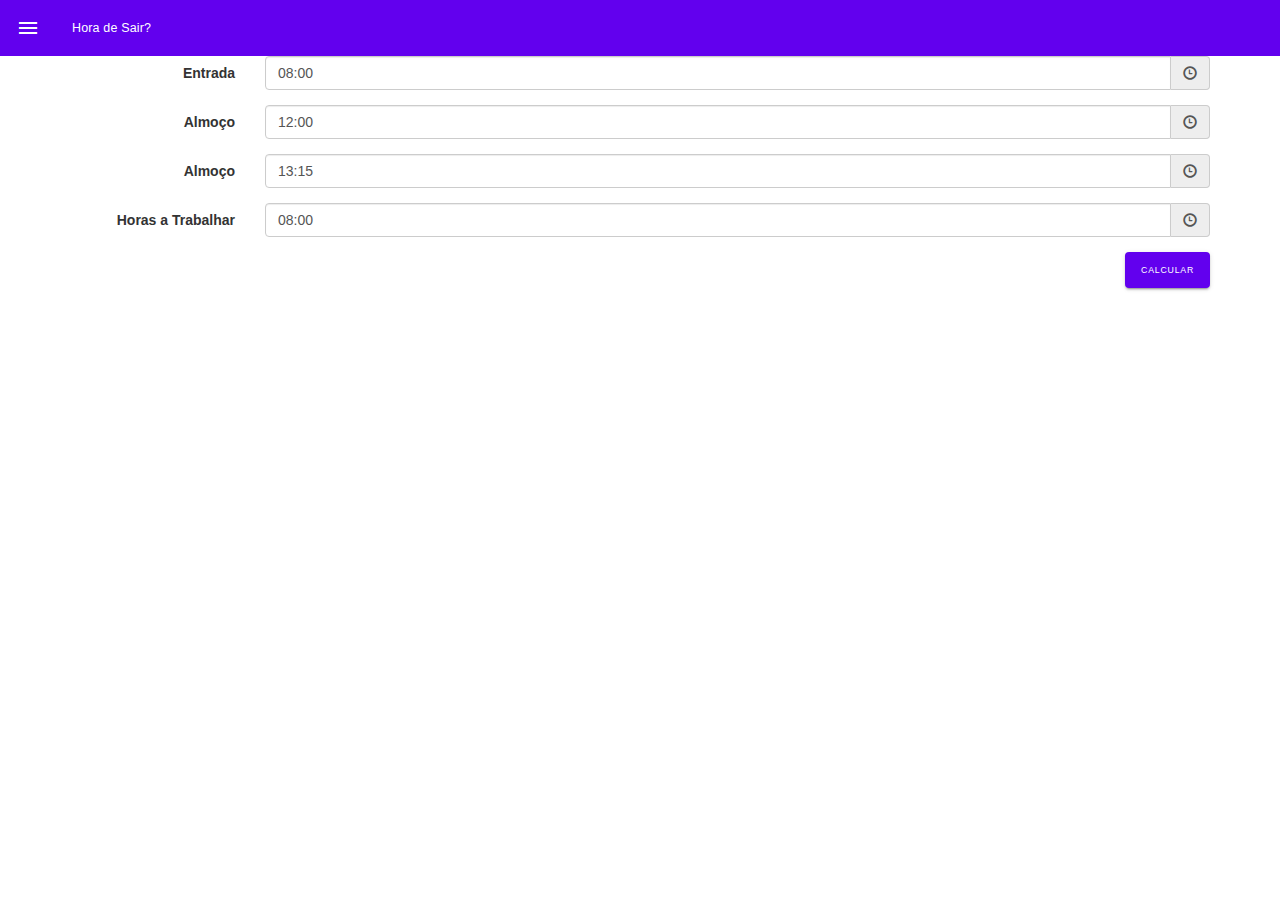
==== commit 2e43afe1: "Build number 28012020-1924" ====
--- a/index.html
+++ b/index.html
@@ -88,10 +88,42 @@
 		  </div>
 		  <div class="form-group">
 		  	<label for="horas" class="col-sm-2 control-label"></label>
-			<div class="col-sm-10">
+			<!-- <div class="col-sm-10">
 				<div class="alert alert-info text-center result" role="alert" style='display:none'>
 				</div>
 			</div>
+			-->
+
+            
+          <div class="mdc-dialog"
+		  role="alertdialog"
+		  aria-modal="true"
+		  aria-labelledby="my-dialog-title"
+		  aria-describedby="my-dialog-content">
+    	   <div class="mdc-dialog__container">
+	    	<div class="mdc-dialog__surface">
+			  <!-- Title cannot contain leading whitespace due to mdc-typography-baseline-top() -->
+			  <h2 class="mdc-dialog__title" id="my-dialog-title">Resultado</h2>
+			  <div class="mdc-dialog__content" id="my-dialog-content">
+				<ul class="mdc-list mdc-list--avatar-list">
+				  <li class="mdc-list-item" tabindex="0" data-mdc-dialog-action="none">
+					<span class="mdc-list-item__text">None</span>
+				  </li>
+				</ul>
+			  </div>
+
+				<footer class="mdc-dialog__actions">
+				  <button type="button" class="mdc-button mdc-dialog__button" data-mdc-dialog-action="accept" data-mdc-dialog-button-default>
+					<span class="mdc-button__label">OK</span>
+				  </button>
+				</footer>
+
+			</div>
+		  </div>
+		    <div class="mdc-dialog__scrim"></div>
+	      </div>
+
+
 		  </div>
 		</form>
 	</div>
--- a/css/style.css
+++ b/css/style.css
@@ -1,7 +1,7 @@
 :root {
-  --mdc-theme-primary: #93405c;
-  --mdc-theme-secondary: #fb9eb9;
-  --mdc-theme-background: #c66e89;
+  --mdc-theme-primary: #6200ee;
+  --mdc-theme-secondary: #018786;
+  --mdc-theme-background: #fff;
 } 
 
 
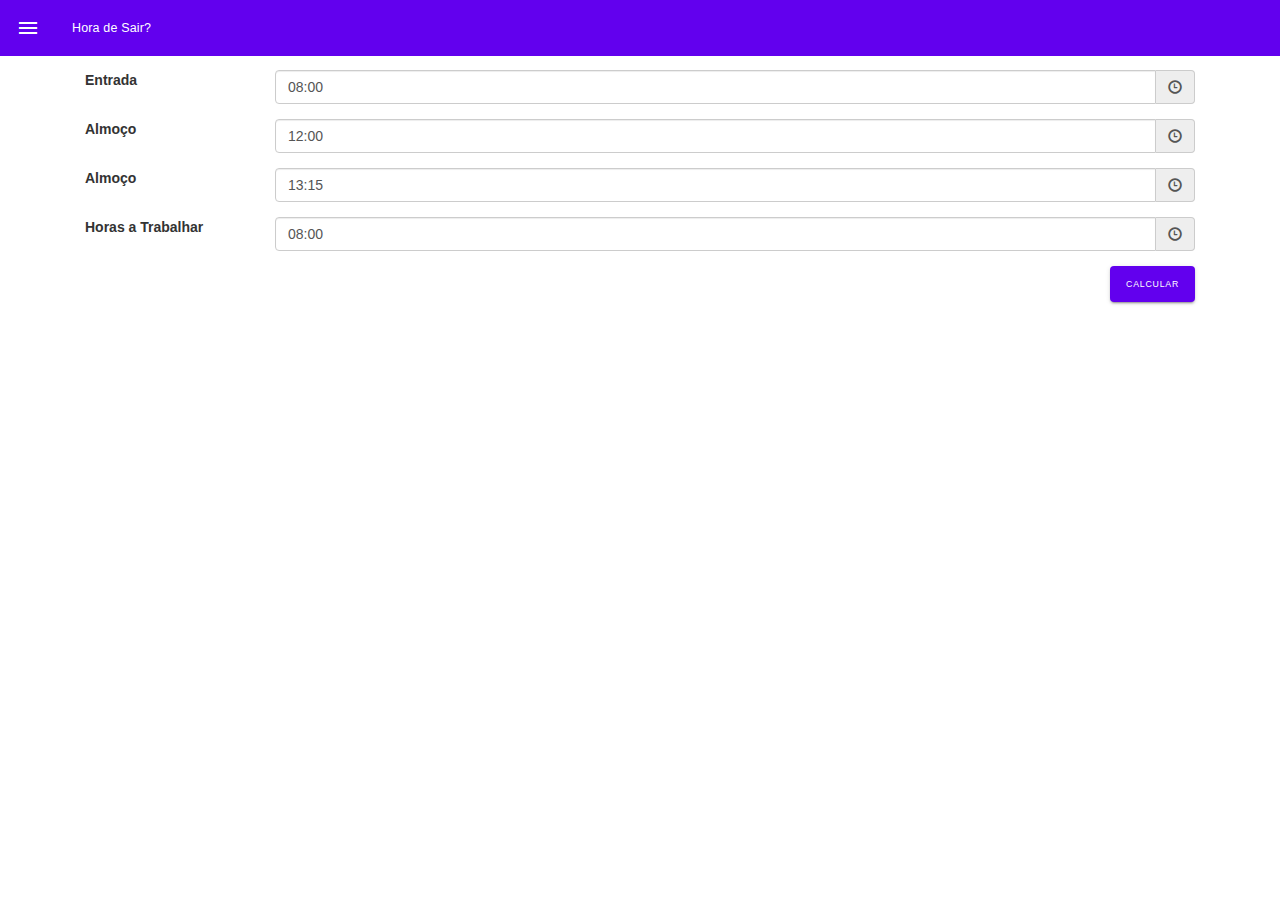
==== commit ce2d0cd1: "Build number 31012020-1721" ====
--- a/index.html
+++ b/index.html
@@ -34,8 +34,8 @@
 		  </div>
 		</header>
 <div class="mdc-top-app-bar--short-fixed-adjust">	
-      <div id="main" class="container">
-		<form class="form-horizontal">
+      <div id="main" class="container spacer">
+		<!--<form class="form-horizontal">-->
 		  <div class="form-group">
 			<label class="col-sm-2 control-label">Entrada</label>
 			<div class="col-sm-10">
@@ -125,10 +125,8 @@
 
 
 		  </div>
-		</form>
+		<!--</form>-->
 	</div>
 </div>
 </body>
 </html>
-
-
--- a/css/style.css
+++ b/css/style.css
@@ -5,8 +5,7 @@
 } 
 
 
-.container {
-    
-}
-
-
+.spacer {
+    display: grid;
+    margin-top: 1em;
+}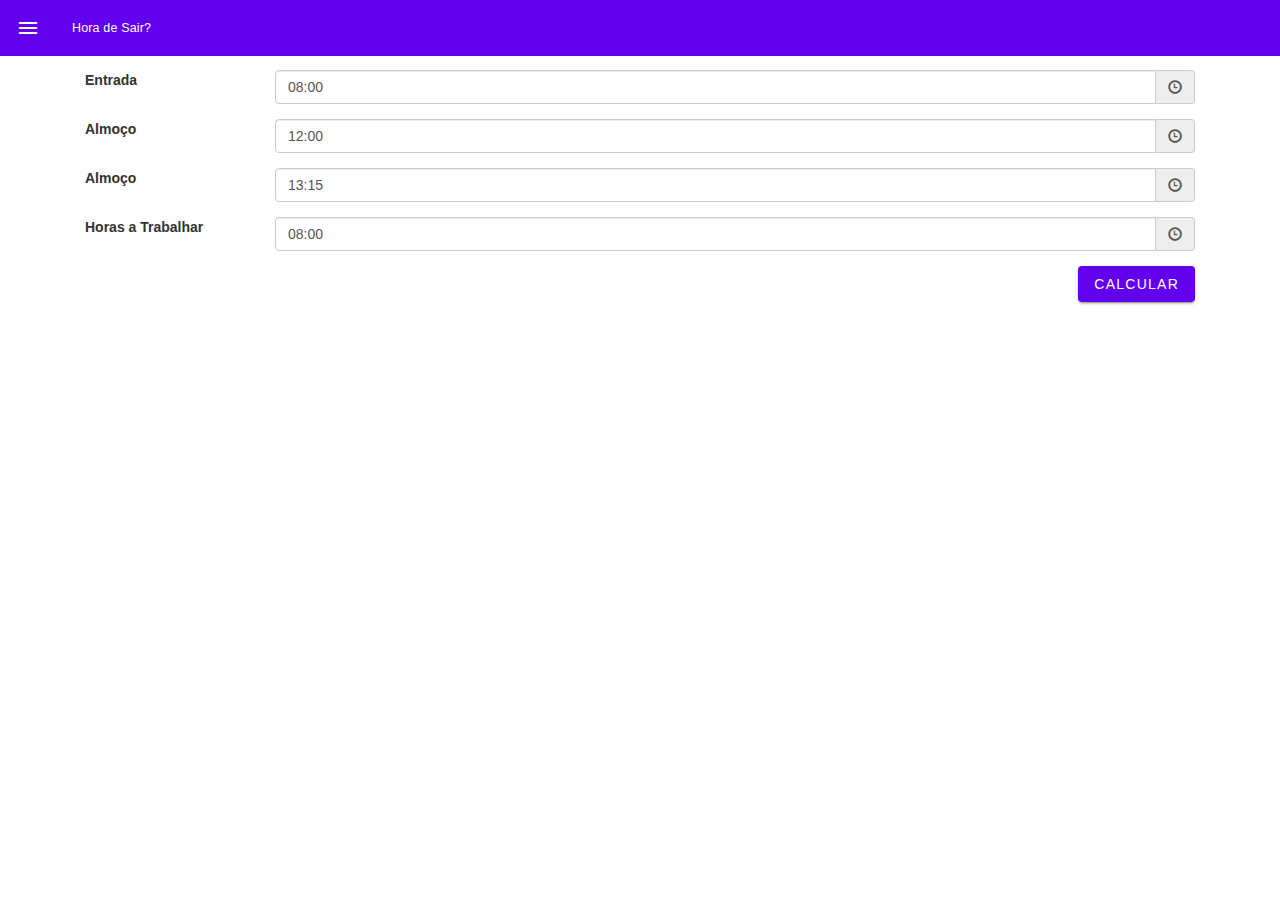
==== commit c78e219c: "Build number 31012020-1750" ====
--- a/index.html
+++ b/index.html
@@ -103,13 +103,9 @@
     	   <div class="mdc-dialog__container">
 	    	<div class="mdc-dialog__surface">
 			  <!-- Title cannot contain leading whitespace due to mdc-typography-baseline-top() -->
-			  <h2 class="mdc-dialog__title" id="my-dialog-title">Resultado</h2>
+			  <h2 class="mdc-dialog__title" id="my-dialog-title">Resultado:</h2>
 			  <div class="mdc-dialog__content" id="my-dialog-content">
-				<ul class="mdc-list mdc-list--avatar-list">
-				  <li class="mdc-list-item" tabindex="0" data-mdc-dialog-action="none">
 					<span class="mdc-list-item__text">None</span>
-				  </li>
-				</ul>
 			  </div>
 
 				<footer class="mdc-dialog__actions">
--- a/css/material-components-web.min.css
+++ b/css/material-components-web.min.css
@@ -5,6 +5,6 @@
  * Use of this source code is governed by an MIT-style license that can be
  * found in the LICENSE file at https://github.com/material-components/material-components-web/blob/master/LICENSE
  */
-.mdc-touch-target-wrapper{display:inline}.mdc-button{font-family:Roboto, sans-serif;-moz-osx-font-smoothing:grayscale;-webkit-font-smoothing:antialiased;font-size:.875rem;line-height:2.25rem;font-weight:500;letter-spacing:.0892857143em;text-decoration:none;text-transform:uppercase;padding:0 8px 0 8px;display:inline-flex;position:relative;align-items:center;justify-content:center;box-sizing:border-box;min-width:64px;border:none;outline:none;line-height:inherit;-webkit-user-select:none;-moz-user-select:none;-ms-user-select:none;user-select:none;-webkit-appearance:none;overflow:visible;vertical-align:middle;border-radius:4px}.mdc-button::-moz-focus-inner{padding:0;border:0}.mdc-button:active{outline:none}.mdc-button:hover{cursor:pointer}.mdc-button:disabled{background-color:transparent;color:rgba(0,0,0,.37);cursor:default;pointer-events:none}.mdc-button .mdc-button__ripple{border-radius:4px}.mdc-button:not(:disabled){background-color:transparent}.mdc-button .mdc-button__icon{margin-left:0;margin-right:8px;display:inline-block;width:18px;height:18px;font-size:18px;vertical-align:top}[dir=rtl] .mdc-button .mdc-button__icon,.mdc-button .mdc-button__icon[dir=rtl]{margin-left:8px;margin-right:0}.mdc-button .mdc-button__touch{position:absolute;top:50%;right:0;left:0;height:48px;-webkit-transform:translateY(-50%);transform:translateY(-50%)}.mdc-button:not(:disabled){color:#6200ee;color:var(--mdc-theme-primary, #6200ee)}.mdc-button__label+.mdc-button__icon{margin-left:8px;margin-right:0}[dir=rtl] .mdc-button__label+.mdc-button__icon,.mdc-button__label+.mdc-button__icon[dir=rtl]{margin-left:0;margin-right:8px}svg.mdc-button__icon{fill:currentColor}.mdc-button--raised .mdc-button__icon,.mdc-button--unelevated .mdc-button__icon,.mdc-button--outlined .mdc-button__icon{margin-left:-4px;margin-right:8px}[dir=rtl] .mdc-button--raised .mdc-button__icon,.mdc-button--raised .mdc-button__icon[dir=rtl],[dir=rtl] .mdc-button--unelevated .mdc-button__icon,.mdc-button--unelevated .mdc-button__icon[dir=rtl],[dir=rtl] .mdc-button--outlined .mdc-button__icon,.mdc-button--outlined .mdc-button__icon[dir=rtl]{margin-left:8px;margin-right:-4px}.mdc-button--raised .mdc-button__label+.mdc-button__icon,.mdc-button--unelevated .mdc-button__label+.mdc-button__icon,.mdc-button--outlined .mdc-button__label+.mdc-button__icon{margin-left:8px;margin-right:-4px}[dir=rtl] .mdc-button--raised .mdc-button__label+.mdc-button__icon,.mdc-button--raised .mdc-button__label+.mdc-button__icon[dir=rtl],[dir=rtl] .mdc-button--unelevated .mdc-button__label+.mdc-button__icon,.mdc-button--unelevated .mdc-button__label+.mdc-button__icon[dir=rtl],[dir=rtl] .mdc-button--outlined .mdc-button__label+.mdc-button__icon,.mdc-button--outlined .mdc-button__label+.mdc-button__icon[dir=rtl]{margin-left:-4px;margin-right:8px}.mdc-button--raised,.mdc-button--unelevated{padding:0 16px 0 16px}.mdc-button--raised:disabled,.mdc-button--unelevated:disabled{background-color:rgba(0,0,0,.12);color:rgba(0,0,0,.37)}.mdc-button--raised:not(:disabled),.mdc-button--unelevated:not(:disabled){background-color:#6200ee}@supports not (-ms-ime-align: auto){.mdc-button--raised:not(:disabled),.mdc-button--unelevated:not(:disabled){background-color:var(--mdc-theme-primary, #6200ee)}}.mdc-button--raised:not(:disabled),.mdc-button--unelevated:not(:disabled){color:#fff;color:var(--mdc-theme-on-primary, #fff)}.mdc-button--raised{box-shadow:0px 3px 1px -2px rgba(0, 0, 0, 0.2),0px 2px 2px 0px rgba(0, 0, 0, 0.14),0px 1px 5px 0px rgba(0,0,0,.12);transition:box-shadow 280ms cubic-bezier(0.4, 0, 0.2, 1)}.mdc-button--raised:hover,.mdc-button--raised:focus{box-shadow:0px 2px 4px -1px rgba(0, 0, 0, 0.2),0px 4px 5px 0px rgba(0, 0, 0, 0.14),0px 1px 10px 0px rgba(0,0,0,.12)}.mdc-button--raised:active{box-shadow:0px 5px 5px -3px rgba(0, 0, 0, 0.2),0px 8px 10px 1px rgba(0, 0, 0, 0.14),0px 3px 14px 2px rgba(0,0,0,.12)}.mdc-button--raised:disabled{box-shadow:0px 0px 0px 0px rgba(0, 0, 0, 0.2),0px 0px 0px 0px rgba(0, 0, 0, 0.14),0px 0px 0px 0px rgba(0,0,0,.12)}.mdc-button--outlined{border-style:solid;padding:0 15px 0 15px;border-width:1px}.mdc-button--outlined:disabled{border-color:rgba(0,0,0,.37)}.mdc-button--outlined .mdc-button__ripple{top:-1px;left:-1px;border:1px solid transparent}.mdc-button--outlined:not(:disabled){border-color:#6200ee;border-color:var(--mdc-theme-primary, #6200ee)}.mdc-button--touch{margin-top:6px;margin-bottom:6px}@-webkit-keyframes mdc-ripple-fg-radius-in{from{-webkit-animation-timing-function:cubic-bezier(0.4, 0, 0.2, 1);animation-timing-function:cubic-bezier(0.4, 0, 0.2, 1);-webkit-transform:translate(var(--mdc-ripple-fg-translate-start, 0)) scale(1);transform:translate(var(--mdc-ripple-fg-translate-start, 0)) scale(1)}to{-webkit-transform:translate(var(--mdc-ripple-fg-translate-end, 0)) scale(var(--mdc-ripple-fg-scale, 1));transform:translate(var(--mdc-ripple-fg-translate-end, 0)) scale(var(--mdc-ripple-fg-scale, 1))}}@keyframes mdc-ripple-fg-radius-in{from{-webkit-animation-timing-function:cubic-bezier(0.4, 0, 0.2, 1);animation-timing-function:cubic-bezier(0.4, 0, 0.2, 1);-webkit-transform:translate(var(--mdc-ripple-fg-translate-start, 0)) scale(1);transform:translate(var(--mdc-ripple-fg-translate-start, 0)) scale(1)}to{-webkit-transform:translate(var(--mdc-ripple-fg-translate-end, 0)) scale(var(--mdc-ripple-fg-scale, 1));transform:translate(var(--mdc-ripple-fg-translate-end, 0)) scale(var(--mdc-ripple-fg-scale, 1))}}@-webkit-keyframes mdc-ripple-fg-opacity-in{from{-webkit-animation-timing-function:linear;animation-timing-function:linear;opacity:0}to{opacity:var(--mdc-ripple-fg-opacity, 0)}}@keyframes mdc-ripple-fg-opacity-in{from{-webkit-animation-timing-function:linear;animation-timing-function:linear;opacity:0}to{opacity:var(--mdc-ripple-fg-opacity, 0)}}@-webkit-keyframes mdc-ripple-fg-opacity-out{from{-webkit-animation-timing-function:linear;animation-timing-function:linear;opacity:var(--mdc-ripple-fg-opacity, 0)}to{opacity:0}}@keyframes mdc-ripple-fg-opacity-out{from{-webkit-animation-timing-function:linear;animation-timing-function:linear;opacity:var(--mdc-ripple-fg-opacity, 0)}to{opacity:0}}.mdc-ripple-surface--test-edge-var-bug{--mdc-ripple-surface-test-edge-var: 1px solid #000;visibility:hidden}.mdc-ripple-surface--test-edge-var-bug::before{border:var(--mdc-ripple-surface-test-edge-var)}.mdc-button{--mdc-ripple-fg-size: 0;--mdc-ripple-left: 0;--mdc-ripple-top: 0;--mdc-ripple-fg-scale: 1;--mdc-ripple-fg-translate-end: 0;--mdc-ripple-fg-translate-start: 0;-webkit-tap-highlight-color:rgba(0,0,0,0)}.mdc-button .mdc-button__ripple::before,.mdc-button .mdc-button__ripple::after{position:absolute;border-radius:50%;opacity:0;pointer-events:none;content:""}.mdc-button .mdc-button__ripple::before{transition:opacity 15ms linear,background-color 15ms linear;z-index:1}.mdc-button.mdc-ripple-upgraded .mdc-button__ripple::before{-webkit-transform:scale(var(--mdc-ripple-fg-scale, 1));transform:scale(var(--mdc-ripple-fg-scale, 1))}.mdc-button.mdc-ripple-upgraded .mdc-button__ripple::after{top:0;left:0;-webkit-transform:scale(0);transform:scale(0);-webkit-transform-origin:center center;transform-origin:center center}.mdc-button.mdc-ripple-upgraded--unbounded .mdc-button__ripple::after{top:var(--mdc-ripple-top, 0);left:var(--mdc-ripple-left, 0)}.mdc-button.mdc-ripple-upgraded--foreground-activation .mdc-button__ripple::after{-webkit-animation:mdc-ripple-fg-radius-in 225ms forwards,mdc-ripple-fg-opacity-in 75ms forwards;animation:mdc-ripple-fg-radius-in 225ms forwards,mdc-ripple-fg-opacity-in 75ms forwards}.mdc-button.mdc-ripple-upgraded--foreground-deactivation .mdc-button__ripple::after{-webkit-animation:mdc-ripple-fg-opacity-out 150ms;animation:mdc-ripple-fg-opacity-out 150ms;-webkit-transform:translate(var(--mdc-ripple-fg-translate-end, 0)) scale(var(--mdc-ripple-fg-scale, 1));transform:translate(var(--mdc-ripple-fg-translate-end, 0)) scale(var(--mdc-ripple-fg-scale, 1))}.mdc-button .mdc-button__ripple::before,.mdc-button .mdc-button__ripple::after{top:calc(50% - 100%);left:calc(50% - 100%);width:200%;height:200%}.mdc-button.mdc-ripple-upgraded .mdc-button__ripple::after{width:var(--mdc-ripple-fg-size, 100%);height:var(--mdc-ripple-fg-size, 100%)}.mdc-button .mdc-button__ripple::before,.mdc-button .mdc-button__ripple::after{background-color:#6200ee}@supports not (-ms-ime-align: auto){.mdc-button .mdc-button__ripple::before,.mdc-button .mdc-button__ripple::after{background-color:var(--mdc-theme-primary, #6200ee)}}.mdc-button:hover .mdc-button__ripple::before{opacity:.04}.mdc-button.mdc-ripple-upgraded--background-focused .mdc-button__ripple::before,.mdc-button:not(.mdc-ripple-upgraded):focus .mdc-button__ripple::before{transition-duration:75ms;opacity:.12}.mdc-button:not(.mdc-ripple-upgraded) .mdc-button__ripple::after{transition:opacity 150ms linear}.mdc-button:not(.mdc-ripple-upgraded):active .mdc-button__ripple::after{transition-duration:75ms;opacity:.12}.mdc-button.mdc-ripple-upgraded{--mdc-ripple-fg-opacity: 0.12}.mdc-button .mdc-button__ripple{position:absolute;box-sizing:content-box;width:100%;height:100%;overflow:hidden}.mdc-button:not(.mdc-button--outlined) .mdc-button__ripple{top:0;left:0}.mdc-button--raised .mdc-button__ripple::before,.mdc-button--raised .mdc-button__ripple::after,.mdc-button--unelevated .mdc-button__ripple::before,.mdc-button--unelevated .mdc-button__ripple::after{background-color:#fff}@supports not (-ms-ime-align: auto){.mdc-button--raised .mdc-button__ripple::before,.mdc-button--raised .mdc-button__ripple::after,.mdc-button--unelevated .mdc-button__ripple::before,.mdc-button--unelevated .mdc-button__ripple::after{background-color:var(--mdc-theme-on-primary, #fff)}}.mdc-button--raised:hover .mdc-button__ripple::before,.mdc-button--unelevated:hover .mdc-button__ripple::before{opacity:.08}.mdc-button--raised.mdc-ripple-upgraded--background-focused .mdc-button__ripple::before,.mdc-button--raised:not(.mdc-ripple-upgraded):focus .mdc-button__ripple::before,.mdc-button--unelevated.mdc-ripple-upgraded--background-focused .mdc-button__ripple::before,.mdc-button--unelevated:not(.mdc-ripple-upgraded):focus .mdc-button__ripple::before{transition-duration:75ms;opacity:.24}.mdc-button--raised:not(.mdc-ripple-upgraded) .mdc-button__ripple::after,.mdc-button--unelevated:not(.mdc-ripple-upgraded) .mdc-button__ripple::after{transition:opacity 150ms linear}.mdc-button--raised:not(.mdc-ripple-upgraded):active .mdc-button__ripple::after,.mdc-button--unelevated:not(.mdc-ripple-upgraded):active .mdc-button__ripple::after{transition-duration:75ms;opacity:.24}.mdc-button--raised.mdc-ripple-upgraded,.mdc-button--unelevated.mdc-ripple-upgraded{--mdc-ripple-fg-opacity: 0.24}.mdc-button{height:36px}.mdc-card{border-radius:4px;background-color:#fff;background-color:var(--mdc-theme-surface, #fff);box-shadow:0px 2px 1px -1px rgba(0, 0, 0, 0.2),0px 1px 1px 0px rgba(0, 0, 0, 0.14),0px 1px 3px 0px rgba(0,0,0,.12);display:flex;flex-direction:column;box-sizing:border-box}.mdc-card--outlined{box-shadow:0px 0px 0px 0px rgba(0, 0, 0, 0.2),0px 0px 0px 0px rgba(0, 0, 0, 0.14),0px 0px 0px 0px rgba(0,0,0,.12);border-width:1px;border-style:solid;border-color:#e0e0e0}.mdc-card__media{position:relative;box-sizing:border-box;background-repeat:no-repeat;background-position:center;background-size:cover}.mdc-card__media::before{display:block;content:""}.mdc-card__media:first-child{border-top-left-radius:inherit;border-top-right-radius:inherit}.mdc-card__media:last-child{border-bottom-left-radius:inherit;border-bottom-right-radius:inherit}.mdc-card__media--square::before{margin-top:100%}.mdc-card__media--16-9::before{margin-top:56.25%}.mdc-card__media-content{position:absolute;top:0;right:0;bottom:0;left:0;box-sizing:border-box}.mdc-card__primary-action{display:flex;flex-direction:column;box-sizing:border-box;position:relative;outline:none;color:inherit;text-decoration:none;cursor:pointer;overflow:hidden}.mdc-card__primary-action:first-child{border-top-left-radius:inherit;border-top-right-radius:inherit}.mdc-card__primary-action:last-child{border-bottom-left-radius:inherit;border-bottom-right-radius:inherit}.mdc-card__actions{display:flex;flex-direction:row;align-items:center;box-sizing:border-box;min-height:52px;padding:8px}.mdc-card__actions--full-bleed{padding:0}.mdc-card__action-buttons,.mdc-card__action-icons{display:flex;flex-direction:row;align-items:center;box-sizing:border-box}.mdc-card__action-icons{color:rgba(0,0,0,.6);flex-grow:1;justify-content:flex-end}.mdc-card__action-buttons+.mdc-card__action-icons{margin-left:16px;margin-right:0}[dir=rtl] .mdc-card__action-buttons+.mdc-card__action-icons,.mdc-card__action-buttons+.mdc-card__action-icons[dir=rtl]{margin-left:0;margin-right:16px}.mdc-card__action{display:inline-flex;flex-direction:row;align-items:center;box-sizing:border-box;justify-content:center;cursor:pointer;-webkit-user-select:none;-moz-user-select:none;-ms-user-select:none;user-select:none}.mdc-card__action:focus{outline:none}.mdc-card__action--button{margin-left:0;margin-right:8px;padding:0 8px}[dir=rtl] .mdc-card__action--button,.mdc-card__action--button[dir=rtl]{margin-left:8px;margin-right:0}.mdc-card__action--button:last-child{margin-left:0;margin-right:0}[dir=rtl] .mdc-card__action--button:last-child,.mdc-card__action--button:last-child[dir=rtl]{margin-left:0;margin-right:0}.mdc-card__actions--full-bleed .mdc-card__action--button{justify-content:space-between;width:100%;height:auto;max-height:none;margin:0;padding:8px 16px;text-align:left}[dir=rtl] .mdc-card__actions--full-bleed .mdc-card__action--button,.mdc-card__actions--full-bleed .mdc-card__action--button[dir=rtl]{text-align:right}.mdc-card__action--icon{margin:-6px 0;padding:12px}.mdc-card__action--icon:not(:disabled){color:rgba(0,0,0,.6)}.mdc-card__primary-action{--mdc-ripple-fg-size: 0;--mdc-ripple-left: 0;--mdc-ripple-top: 0;--mdc-ripple-fg-scale: 1;--mdc-ripple-fg-translate-end: 0;--mdc-ripple-fg-translate-start: 0;-webkit-tap-highlight-color:rgba(0,0,0,0)}.mdc-card__primary-action::before,.mdc-card__primary-action::after{position:absolute;border-radius:50%;opacity:0;pointer-events:none;content:""}.mdc-card__primary-action::before{transition:opacity 15ms linear,background-color 15ms linear;z-index:1}.mdc-card__primary-action.mdc-ripple-upgraded::before{-webkit-transform:scale(var(--mdc-ripple-fg-scale, 1));transform:scale(var(--mdc-ripple-fg-scale, 1))}.mdc-card__primary-action.mdc-ripple-upgraded::after{top:0;left:0;-webkit-transform:scale(0);transform:scale(0);-webkit-transform-origin:center center;transform-origin:center center}.mdc-card__primary-action.mdc-ripple-upgraded--unbounded::after{top:var(--mdc-ripple-top, 0);left:var(--mdc-ripple-left, 0)}.mdc-card__primary-action.mdc-ripple-upgraded--foreground-activation::after{-webkit-animation:mdc-ripple-fg-radius-in 225ms forwards,mdc-ripple-fg-opacity-in 75ms forwards;animation:mdc-ripple-fg-radius-in 225ms forwards,mdc-ripple-fg-opacity-in 75ms forwards}.mdc-card__primary-action.mdc-ripple-upgraded--foreground-deactivation::after{-webkit-animation:mdc-ripple-fg-opacity-out 150ms;animation:mdc-ripple-fg-opacity-out 150ms;-webkit-transform:translate(var(--mdc-ripple-fg-translate-end, 0)) scale(var(--mdc-ripple-fg-scale, 1));transform:translate(var(--mdc-ripple-fg-translate-end, 0)) scale(var(--mdc-ripple-fg-scale, 1))}.mdc-card__primary-action::before,.mdc-card__primary-action::after{top:calc(50% - 100%);left:calc(50% - 100%);width:200%;height:200%}.mdc-card__primary-action.mdc-ripple-upgraded::after{width:var(--mdc-ripple-fg-size, 100%);height:var(--mdc-ripple-fg-size, 100%)}.mdc-card__primary-action::before,.mdc-card__primary-action::after{background-color:#000}.mdc-card__primary-action:hover::before{opacity:.04}.mdc-card__primary-action.mdc-ripple-upgraded--background-focused::before,.mdc-card__primary-action:not(.mdc-ripple-upgraded):focus::before{transition-duration:75ms;opacity:.12}.mdc-card__primary-action:not(.mdc-ripple-upgraded)::after{transition:opacity 150ms linear}.mdc-card__primary-action:not(.mdc-ripple-upgraded):active::after{transition-duration:75ms;opacity:.12}.mdc-card__primary-action.mdc-ripple-upgraded{--mdc-ripple-fg-opacity: 0.12}@-webkit-keyframes mdc-checkbox-unchecked-checked-checkmark-path{0%,50%{stroke-dashoffset:29.7833385}50%{-webkit-animation-timing-function:cubic-bezier(0, 0, 0.2, 1);animation-timing-function:cubic-bezier(0, 0, 0.2, 1)}100%{stroke-dashoffset:0}}@keyframes mdc-checkbox-unchecked-checked-checkmark-path{0%,50%{stroke-dashoffset:29.7833385}50%{-webkit-animation-timing-function:cubic-bezier(0, 0, 0.2, 1);animation-timing-function:cubic-bezier(0, 0, 0.2, 1)}100%{stroke-dashoffset:0}}@-webkit-keyframes mdc-checkbox-unchecked-indeterminate-mixedmark{0%,68.2%{-webkit-transform:scaleX(0);transform:scaleX(0)}68.2%{-webkit-animation-timing-function:cubic-bezier(0, 0, 0, 1);animation-timing-function:cubic-bezier(0, 0, 0, 1)}100%{-webkit-transform:scaleX(1);transform:scaleX(1)}}@keyframes mdc-checkbox-unchecked-indeterminate-mixedmark{0%,68.2%{-webkit-transform:scaleX(0);transform:scaleX(0)}68.2%{-webkit-animation-timing-function:cubic-bezier(0, 0, 0, 1);animation-timing-function:cubic-bezier(0, 0, 0, 1)}100%{-webkit-transform:scaleX(1);transform:scaleX(1)}}@-webkit-keyframes mdc-checkbox-checked-unchecked-checkmark-path{from{-webkit-animation-timing-function:cubic-bezier(0.4, 0, 1, 1);animation-timing-function:cubic-bezier(0.4, 0, 1, 1);opacity:1;stroke-dashoffset:0}to{opacity:0;stroke-dashoffset:-29.7833385}}@keyframes mdc-checkbox-checked-unchecked-checkmark-path{from{-webkit-animation-timing-function:cubic-bezier(0.4, 0, 1, 1);animation-timing-function:cubic-bezier(0.4, 0, 1, 1);opacity:1;stroke-dashoffset:0}to{opacity:0;stroke-dashoffset:-29.7833385}}@-webkit-keyframes mdc-checkbox-checked-indeterminate-checkmark{from{-webkit-animation-timing-function:cubic-bezier(0, 0, 0.2, 1);animation-timing-function:cubic-bezier(0, 0, 0.2, 1);-webkit-transform:rotate(0deg);transform:rotate(0deg);opacity:1}to{-webkit-transform:rotate(45deg);transform:rotate(45deg);opacity:0}}@keyframes mdc-checkbox-checked-indeterminate-checkmark{from{-webkit-animation-timing-function:cubic-bezier(0, 0, 0.2, 1);animation-timing-function:cubic-bezier(0, 0, 0.2, 1);-webkit-transform:rotate(0deg);transform:rotate(0deg);opacity:1}to{-webkit-transform:rotate(45deg);transform:rotate(45deg);opacity:0}}@-webkit-keyframes mdc-checkbox-indeterminate-checked-checkmark{from{-webkit-animation-timing-function:cubic-bezier(0.14, 0, 0, 1);animation-timing-function:cubic-bezier(0.14, 0, 0, 1);-webkit-transform:rotate(45deg);transform:rotate(45deg);opacity:0}to{-webkit-transform:rotate(360deg);transform:rotate(360deg);opacity:1}}@keyframes mdc-checkbox-indeterminate-checked-checkmark{from{-webkit-animation-timing-function:cubic-bezier(0.14, 0, 0, 1);animation-timing-function:cubic-bezier(0.14, 0, 0, 1);-webkit-transform:rotate(45deg);transform:rotate(45deg);opacity:0}to{-webkit-transform:rotate(360deg);transform:rotate(360deg);opacity:1}}@-webkit-keyframes mdc-checkbox-checked-indeterminate-mixedmark{from{-webkit-animation-timing-function:mdc-animation-deceleration-curve-timing-function;animation-timing-function:mdc-animation-deceleration-curve-timing-function;-webkit-transform:rotate(-45deg);transform:rotate(-45deg);opacity:0}to{-webkit-transform:rotate(0deg);transform:rotate(0deg);opacity:1}}@keyframes mdc-checkbox-checked-indeterminate-mixedmark{from{-webkit-animation-timing-function:mdc-animation-deceleration-curve-timing-function;animation-timing-function:mdc-animation-deceleration-curve-timing-function;-webkit-transform:rotate(-45deg);transform:rotate(-45deg);opacity:0}to{-webkit-transform:rotate(0deg);transform:rotate(0deg);opacity:1}}@-webkit-keyframes mdc-checkbox-indeterminate-checked-mixedmark{from{-webkit-animation-timing-function:cubic-bezier(0.14, 0, 0, 1);animation-timing-function:cubic-bezier(0.14, 0, 0, 1);-webkit-transform:rotate(0deg);transform:rotate(0deg);opacity:1}to{-webkit-transform:rotate(315deg);transform:rotate(315deg);opacity:0}}@keyframes mdc-checkbox-indeterminate-checked-mixedmark{from{-webkit-animation-timing-function:cubic-bezier(0.14, 0, 0, 1);animation-timing-function:cubic-bezier(0.14, 0, 0, 1);-webkit-transform:rotate(0deg);transform:rotate(0deg);opacity:1}to{-webkit-transform:rotate(315deg);transform:rotate(315deg);opacity:0}}@-webkit-keyframes mdc-checkbox-indeterminate-unchecked-mixedmark{0%{-webkit-animation-timing-function:linear;animation-timing-function:linear;-webkit-transform:scaleX(1);transform:scaleX(1);opacity:1}32.8%,100%{-webkit-transform:scaleX(0);transform:scaleX(0);opacity:0}}@keyframes mdc-checkbox-indeterminate-unchecked-mixedmark{0%{-webkit-animation-timing-function:linear;animation-timing-function:linear;-webkit-transform:scaleX(1);transform:scaleX(1);opacity:1}32.8%,100%{-webkit-transform:scaleX(0);transform:scaleX(0);opacity:0}}.mdc-checkbox{display:inline-block;position:relative;flex:0 0 18px;box-sizing:content-box;width:18px;height:18px;line-height:0;white-space:nowrap;cursor:pointer;vertical-align:bottom;padding:11px}.mdc-checkbox .mdc-checkbox__native-control:checked~.mdc-checkbox__background::before,.mdc-checkbox .mdc-checkbox__native-control:indeterminate~.mdc-checkbox__background::before{background-color:#018786}@supports not (-ms-ime-align: auto){.mdc-checkbox .mdc-checkbox__native-control:checked~.mdc-checkbox__background::before,.mdc-checkbox .mdc-checkbox__native-control:indeterminate~.mdc-checkbox__background::before{background-color:var(--mdc-theme-secondary, #018786)}}.mdc-checkbox.mdc-checkbox--selected .mdc-checkbox__ripple::before,.mdc-checkbox.mdc-checkbox--selected .mdc-checkbox__ripple::after{background-color:#018786}@supports not (-ms-ime-align: auto){.mdc-checkbox.mdc-checkbox--selected .mdc-checkbox__ripple::before,.mdc-checkbox.mdc-checkbox--selected .mdc-checkbox__ripple::after{background-color:var(--mdc-theme-secondary, #018786)}}.mdc-checkbox.mdc-checkbox--selected:hover .mdc-checkbox__ripple::before{opacity:.04}.mdc-checkbox.mdc-checkbox--selected.mdc-ripple-upgraded--background-focused .mdc-checkbox__ripple::before,.mdc-checkbox.mdc-checkbox--selected:not(.mdc-ripple-upgraded):focus .mdc-checkbox__ripple::before{transition-duration:75ms;opacity:.12}.mdc-checkbox.mdc-checkbox--selected:not(.mdc-ripple-upgraded) .mdc-checkbox__ripple::after{transition:opacity 150ms linear}.mdc-checkbox.mdc-checkbox--selected:not(.mdc-ripple-upgraded):active .mdc-checkbox__ripple::after{transition-duration:75ms;opacity:.12}.mdc-checkbox.mdc-checkbox--selected.mdc-ripple-upgraded{--mdc-ripple-fg-opacity: 0.12}.mdc-checkbox.mdc-ripple-upgraded--background-focused.mdc-checkbox--selected .mdc-checkbox__ripple::before,.mdc-checkbox.mdc-ripple-upgraded--background-focused.mdc-checkbox--selected .mdc-checkbox__ripple::after{background-color:#018786}@supports not (-ms-ime-align: auto){.mdc-checkbox.mdc-ripple-upgraded--background-focused.mdc-checkbox--selected .mdc-checkbox__ripple::before,.mdc-checkbox.mdc-ripple-upgraded--background-focused.mdc-checkbox--selected .mdc-checkbox__ripple::after{background-color:var(--mdc-theme-secondary, #018786)}}.mdc-checkbox .mdc-checkbox__background{top:11px;left:11px}.mdc-checkbox .mdc-checkbox__background::before{top:-13px;left:-13px;width:40px;height:40px}.mdc-checkbox .mdc-checkbox__native-control{top:0;right:0;left:0;width:40px;height:40px}.mdc-checkbox__native-control:enabled:not(:checked):not(:indeterminate)~.mdc-checkbox__background{border-color:rgba(0,0,0,.54);background-color:transparent}.mdc-checkbox__native-control:enabled:checked~.mdc-checkbox__background,.mdc-checkbox__native-control:enabled:indeterminate~.mdc-checkbox__background{border-color:#018786;border-color:var(--mdc-theme-secondary, #018786);background-color:#018786;background-color:var(--mdc-theme-secondary, #018786)}@-webkit-keyframes mdc-checkbox-fade-in-background-udb5428{0%{border-color:rgba(0,0,0,.54);background-color:transparent}50%{border-color:#018786;border-color:var(--mdc-theme-secondary, #018786);background-color:#018786;background-color:var(--mdc-theme-secondary, #018786)}}@keyframes mdc-checkbox-fade-in-background-udb5428{0%{border-color:rgba(0,0,0,.54);background-color:transparent}50%{border-color:#018786;border-color:var(--mdc-theme-secondary, #018786);background-color:#018786;background-color:var(--mdc-theme-secondary, #018786)}}@-webkit-keyframes mdc-checkbox-fade-out-background-udb5428{0%,80%{border-color:#018786;border-color:var(--mdc-theme-secondary, #018786);background-color:#018786;background-color:var(--mdc-theme-secondary, #018786)}100%{border-color:rgba(0,0,0,.54);background-color:transparent}}@keyframes mdc-checkbox-fade-out-background-udb5428{0%,80%{border-color:#018786;border-color:var(--mdc-theme-secondary, #018786);background-color:#018786;background-color:var(--mdc-theme-secondary, #018786)}100%{border-color:rgba(0,0,0,.54);background-color:transparent}}.mdc-checkbox--anim-unchecked-checked .mdc-checkbox__native-control:enabled~.mdc-checkbox__background,.mdc-checkbox--anim-unchecked-indeterminate .mdc-checkbox__native-control:enabled~.mdc-checkbox__background{-webkit-animation-name:mdc-checkbox-fade-in-background-udb5428;animation-name:mdc-checkbox-fade-in-background-udb5428}.mdc-checkbox--anim-checked-unchecked .mdc-checkbox__native-control:enabled~.mdc-checkbox__background,.mdc-checkbox--anim-indeterminate-unchecked .mdc-checkbox__native-control:enabled~.mdc-checkbox__background{-webkit-animation-name:mdc-checkbox-fade-out-background-udb5428;animation-name:mdc-checkbox-fade-out-background-udb5428}.mdc-checkbox__native-control[disabled]:not(:checked):not(:indeterminate)~.mdc-checkbox__background{border-color:rgba(0,0,0,.26);background-color:transparent}.mdc-checkbox__native-control[disabled]:checked~.mdc-checkbox__background,.mdc-checkbox__native-control[disabled]:indeterminate~.mdc-checkbox__background{border-color:transparent;background-color:rgba(0,0,0,.26)}.mdc-checkbox__native-control:enabled~.mdc-checkbox__background .mdc-checkbox__checkmark{color:#fff}.mdc-checkbox__native-control:enabled~.mdc-checkbox__background .mdc-checkbox__mixedmark{border-color:#fff}.mdc-checkbox__native-control:disabled~.mdc-checkbox__background .mdc-checkbox__checkmark{color:#fff}.mdc-checkbox__native-control:disabled~.mdc-checkbox__background .mdc-checkbox__mixedmark{border-color:#fff}@media screen and (-ms-high-contrast: active){.mdc-checkbox__mixedmark{margin:0 1px}}.mdc-checkbox--disabled{cursor:default;pointer-events:none}.mdc-checkbox__background{display:inline-flex;position:absolute;align-items:center;justify-content:center;box-sizing:border-box;width:18px;height:18px;border:2px solid currentColor;border-radius:2px;background-color:transparent;pointer-events:none;will-change:background-color,border-color;transition:background-color 90ms 0ms cubic-bezier(0.4, 0, 0.6, 1),border-color 90ms 0ms cubic-bezier(0.4, 0, 0.6, 1)}.mdc-checkbox__background .mdc-checkbox__background::before{background-color:#000}@supports not (-ms-ime-align: auto){.mdc-checkbox__background .mdc-checkbox__background::before{background-color:var(--mdc-theme-on-surface, #000)}}.mdc-checkbox__checkmark{position:absolute;top:0;right:0;bottom:0;left:0;width:100%;opacity:0;transition:opacity 180ms 0ms cubic-bezier(0.4, 0, 0.6, 1)}.mdc-checkbox--upgraded .mdc-checkbox__checkmark{opacity:1}.mdc-checkbox__checkmark-path{transition:stroke-dashoffset 180ms 0ms cubic-bezier(0.4, 0, 0.6, 1);stroke:currentColor;stroke-width:3.12px;stroke-dashoffset:29.7833385;stroke-dasharray:29.7833385}.mdc-checkbox__mixedmark{width:100%;height:0;-webkit-transform:scaleX(0) rotate(0deg);transform:scaleX(0) rotate(0deg);border-width:1px;border-style:solid;opacity:0;transition:opacity 90ms 0ms cubic-bezier(0.4, 0, 0.6, 1),-webkit-transform 90ms 0ms cubic-bezier(0.4, 0, 0.6, 1);transition:opacity 90ms 0ms cubic-bezier(0.4, 0, 0.6, 1),transform 90ms 0ms cubic-bezier(0.4, 0, 0.6, 1);transition:opacity 90ms 0ms cubic-bezier(0.4, 0, 0.6, 1),transform 90ms 0ms cubic-bezier(0.4, 0, 0.6, 1),-webkit-transform 90ms 0ms cubic-bezier(0.4, 0, 0.6, 1)}.mdc-checkbox--upgraded .mdc-checkbox__background,.mdc-checkbox--upgraded .mdc-checkbox__checkmark,.mdc-checkbox--upgraded .mdc-checkbox__checkmark-path,.mdc-checkbox--upgraded .mdc-checkbox__mixedmark{transition:none !important}.mdc-checkbox--anim-unchecked-checked .mdc-checkbox__background,.mdc-checkbox--anim-unchecked-indeterminate .mdc-checkbox__background,.mdc-checkbox--anim-checked-unchecked .mdc-checkbox__background,.mdc-checkbox--anim-indeterminate-unchecked .mdc-checkbox__background{-webkit-animation-duration:180ms;animation-duration:180ms;-webkit-animation-timing-function:linear;animation-timing-function:linear}.mdc-checkbox--anim-unchecked-checked .mdc-checkbox__checkmark-path{-webkit-animation:mdc-checkbox-unchecked-checked-checkmark-path 180ms linear 0s;animation:mdc-checkbox-unchecked-checked-checkmark-path 180ms linear 0s;transition:none}.mdc-checkbox--anim-unchecked-indeterminate .mdc-checkbox__mixedmark{-webkit-animation:mdc-checkbox-unchecked-indeterminate-mixedmark 90ms linear 0s;animation:mdc-checkbox-unchecked-indeterminate-mixedmark 90ms linear 0s;transition:none}.mdc-checkbox--anim-checked-unchecked .mdc-checkbox__checkmark-path{-webkit-animation:mdc-checkbox-checked-unchecked-checkmark-path 90ms linear 0s;animation:mdc-checkbox-checked-unchecked-checkmark-path 90ms linear 0s;transition:none}.mdc-checkbox--anim-checked-indeterminate .mdc-checkbox__checkmark{-webkit-animation:mdc-checkbox-checked-indeterminate-checkmark 90ms linear 0s;animation:mdc-checkbox-checked-indeterminate-checkmark 90ms linear 0s;transition:none}.mdc-checkbox--anim-checked-indeterminate .mdc-checkbox__mixedmark{-webkit-animation:mdc-checkbox-checked-indeterminate-mixedmark 90ms linear 0s;animation:mdc-checkbox-checked-indeterminate-mixedmark 90ms linear 0s;transition:none}.mdc-checkbox--anim-indeterminate-checked .mdc-checkbox__checkmark{-webkit-animation:mdc-checkbox-indeterminate-checked-checkmark 500ms linear 0s;animation:mdc-checkbox-indeterminate-checked-checkmark 500ms linear 0s;transition:none}.mdc-checkbox--anim-indeterminate-checked .mdc-checkbox__mixedmark{-webkit-animation:mdc-checkbox-indeterminate-checked-mixedmark 500ms linear 0s;animation:mdc-checkbox-indeterminate-checked-mixedmark 500ms linear 0s;transition:none}.mdc-checkbox--anim-indeterminate-unchecked .mdc-checkbox__mixedmark{-webkit-animation:mdc-checkbox-indeterminate-unchecked-mixedmark 300ms linear 0s;animation:mdc-checkbox-indeterminate-unchecked-mixedmark 300ms linear 0s;transition:none}.mdc-checkbox__native-control:checked~.mdc-checkbox__background,.mdc-checkbox__native-control:indeterminate~.mdc-checkbox__background{transition:border-color 90ms 0ms cubic-bezier(0, 0, 0.2, 1),background-color 90ms 0ms cubic-bezier(0, 0, 0.2, 1)}.mdc-checkbox__native-control:checked~.mdc-checkbox__background .mdc-checkbox__checkmark-path,.mdc-checkbox__native-control:indeterminate~.mdc-checkbox__background .mdc-checkbox__checkmark-path{stroke-dashoffset:0}.mdc-checkbox__background::before{position:absolute;-webkit-transform:scale(0, 0);transform:scale(0, 0);border-radius:50%;opacity:0;pointer-events:none;content:"";will-change:opacity,transform;transition:opacity 90ms 0ms cubic-bezier(0.4, 0, 0.6, 1),-webkit-transform 90ms 0ms cubic-bezier(0.4, 0, 0.6, 1);transition:opacity 90ms 0ms cubic-bezier(0.4, 0, 0.6, 1),transform 90ms 0ms cubic-bezier(0.4, 0, 0.6, 1);transition:opacity 90ms 0ms cubic-bezier(0.4, 0, 0.6, 1),transform 90ms 0ms cubic-bezier(0.4, 0, 0.6, 1),-webkit-transform 90ms 0ms cubic-bezier(0.4, 0, 0.6, 1)}.mdc-checkbox__native-control:focus~.mdc-checkbox__background::before{-webkit-transform:scale(1);transform:scale(1);opacity:.12;transition:opacity 80ms 0ms cubic-bezier(0, 0, 0.2, 1),-webkit-transform 80ms 0ms cubic-bezier(0, 0, 0.2, 1);transition:opacity 80ms 0ms cubic-bezier(0, 0, 0.2, 1),transform 80ms 0ms cubic-bezier(0, 0, 0.2, 1);transition:opacity 80ms 0ms cubic-bezier(0, 0, 0.2, 1),transform 80ms 0ms cubic-bezier(0, 0, 0.2, 1),-webkit-transform 80ms 0ms cubic-bezier(0, 0, 0.2, 1)}.mdc-checkbox__native-control{position:absolute;margin:0;padding:0;opacity:0;cursor:inherit}.mdc-checkbox__native-control:disabled{cursor:default;pointer-events:none}.mdc-checkbox--touch{margin-top:4px;margin-bottom:4px;margin-right:4px;margin-left:4px}.mdc-checkbox--touch .mdc-checkbox__native-control{top:-4px;right:-4px;left:-4px;width:48px;height:48px}.mdc-checkbox__native-control:checked~.mdc-checkbox__background .mdc-checkbox__checkmark{transition:opacity 180ms 0ms cubic-bezier(0, 0, 0.2, 1),-webkit-transform 180ms 0ms cubic-bezier(0, 0, 0.2, 1);transition:opacity 180ms 0ms cubic-bezier(0, 0, 0.2, 1),transform 180ms 0ms cubic-bezier(0, 0, 0.2, 1);transition:opacity 180ms 0ms cubic-bezier(0, 0, 0.2, 1),transform 180ms 0ms cubic-bezier(0, 0, 0.2, 1),-webkit-transform 180ms 0ms cubic-bezier(0, 0, 0.2, 1);opacity:1}.mdc-checkbox__native-control:checked~.mdc-checkbox__background .mdc-checkbox__mixedmark{-webkit-transform:scaleX(1) rotate(-45deg);transform:scaleX(1) rotate(-45deg)}.mdc-checkbox__native-control:indeterminate~.mdc-checkbox__background .mdc-checkbox__checkmark{-webkit-transform:rotate(45deg);transform:rotate(45deg);opacity:0;transition:opacity 90ms 0ms cubic-bezier(0.4, 0, 0.6, 1),-webkit-transform 90ms 0ms cubic-bezier(0.4, 0, 0.6, 1);transition:opacity 90ms 0ms cubic-bezier(0.4, 0, 0.6, 1),transform 90ms 0ms cubic-bezier(0.4, 0, 0.6, 1);transition:opacity 90ms 0ms cubic-bezier(0.4, 0, 0.6, 1),transform 90ms 0ms cubic-bezier(0.4, 0, 0.6, 1),-webkit-transform 90ms 0ms cubic-bezier(0.4, 0, 0.6, 1)}.mdc-checkbox__native-control:indeterminate~.mdc-checkbox__background .mdc-checkbox__mixedmark{-webkit-transform:scaleX(1) rotate(0deg);transform:scaleX(1) rotate(0deg);opacity:1}.mdc-checkbox{--mdc-ripple-fg-size: 0;--mdc-ripple-left: 0;--mdc-ripple-top: 0;--mdc-ripple-fg-scale: 1;--mdc-ripple-fg-translate-end: 0;--mdc-ripple-fg-translate-start: 0;-webkit-tap-highlight-color:rgba(0,0,0,0)}.mdc-checkbox .mdc-checkbox__ripple::before,.mdc-checkbox .mdc-checkbox__ripple::after{position:absolute;border-radius:50%;opacity:0;pointer-events:none;content:""}.mdc-checkbox .mdc-checkbox__ripple::before{transition:opacity 15ms linear,background-color 15ms linear;z-index:1}.mdc-checkbox.mdc-ripple-upgraded .mdc-checkbox__ripple::before{-webkit-transform:scale(var(--mdc-ripple-fg-scale, 1));transform:scale(var(--mdc-ripple-fg-scale, 1))}.mdc-checkbox.mdc-ripple-upgraded .mdc-checkbox__ripple::after{top:0;left:0;-webkit-transform:scale(0);transform:scale(0);-webkit-transform-origin:center center;transform-origin:center center}.mdc-checkbox.mdc-ripple-upgraded--unbounded .mdc-checkbox__ripple::after{top:var(--mdc-ripple-top, 0);left:var(--mdc-ripple-left, 0)}.mdc-checkbox.mdc-ripple-upgraded--foreground-activation .mdc-checkbox__ripple::after{-webkit-animation:mdc-ripple-fg-radius-in 225ms forwards,mdc-ripple-fg-opacity-in 75ms forwards;animation:mdc-ripple-fg-radius-in 225ms forwards,mdc-ripple-fg-opacity-in 75ms forwards}.mdc-checkbox.mdc-ripple-upgraded--foreground-deactivation .mdc-checkbox__ripple::after{-webkit-animation:mdc-ripple-fg-opacity-out 150ms;animation:mdc-ripple-fg-opacity-out 150ms;-webkit-transform:translate(var(--mdc-ripple-fg-translate-end, 0)) scale(var(--mdc-ripple-fg-scale, 1));transform:translate(var(--mdc-ripple-fg-translate-end, 0)) scale(var(--mdc-ripple-fg-scale, 1))}.mdc-checkbox .mdc-checkbox__ripple::before,.mdc-checkbox .mdc-checkbox__ripple::after{background-color:#000}@supports not (-ms-ime-align: auto){.mdc-checkbox .mdc-checkbox__ripple::before,.mdc-checkbox .mdc-checkbox__ripple::after{background-color:var(--mdc-theme-on-surface, #000)}}.mdc-checkbox:hover .mdc-checkbox__ripple::before{opacity:.04}.mdc-checkbox.mdc-ripple-upgraded--background-focused .mdc-checkbox__ripple::before,.mdc-checkbox:not(.mdc-ripple-upgraded):focus .mdc-checkbox__ripple::before{transition-duration:75ms;opacity:.12}.mdc-checkbox:not(.mdc-ripple-upgraded) .mdc-checkbox__ripple::after{transition:opacity 150ms linear}.mdc-checkbox:not(.mdc-ripple-upgraded):active .mdc-checkbox__ripple::after{transition-duration:75ms;opacity:.12}.mdc-checkbox.mdc-ripple-upgraded{--mdc-ripple-fg-opacity: 0.12}.mdc-checkbox .mdc-checkbox__ripple::before,.mdc-checkbox .mdc-checkbox__ripple::after{top:calc(50% - 50%);left:calc(50% - 50%);width:100%;height:100%}.mdc-checkbox.mdc-ripple-upgraded .mdc-checkbox__ripple::before,.mdc-checkbox.mdc-ripple-upgraded .mdc-checkbox__ripple::after{top:var(--mdc-ripple-top, calc(50% - 50%));left:var(--mdc-ripple-left, calc(50% - 50%));width:var(--mdc-ripple-fg-size, 100%);height:var(--mdc-ripple-fg-size, 100%)}.mdc-checkbox.mdc-ripple-upgraded .mdc-checkbox__ripple::after{width:var(--mdc-ripple-fg-size, 100%);height:var(--mdc-ripple-fg-size, 100%)}.mdc-checkbox__ripple{position:absolute;top:0;left:0;width:100%;height:100%;pointer-events:none}.mdc-ripple-upgraded--background-focused .mdc-checkbox__background::before{content:none}.mdc-chip__icon--leading{color:rgba(0,0,0,.54)}.mdc-chip__icon--trailing{color:rgba(0,0,0,.54)}.mdc-chip__icon--trailing:hover{color:rgba(0,0,0,.62)}.mdc-chip__icon--trailing:focus{color:rgba(0,0,0,.87)}.mdc-chip__icon.mdc-chip__icon--leading:not(.mdc-chip__icon--leading-hidden){width:20px;height:20px;font-size:20px}.mdc-chip__icon.mdc-chip__icon--trailing{width:18px;height:18px;font-size:18px}.mdc-chip__icon--trailing{margin-left:4px;margin-right:-4px}[dir=rtl] .mdc-chip__icon--trailing,.mdc-chip__icon--trailing[dir=rtl]{margin-left:-4px;margin-right:4px}.mdc-chip{border-radius:16px;background-color:#e0e0e0;color:rgba(0,0,0,.87);font-family:Roboto, sans-serif;-moz-osx-font-smoothing:grayscale;-webkit-font-smoothing:antialiased;font-size:.875rem;line-height:1.25rem;font-weight:400;letter-spacing:.0178571429em;text-decoration:inherit;text-transform:inherit;height:32px;display:inline-flex;position:relative;align-items:center;box-sizing:border-box;padding:0 12px;border-width:0;outline:none;cursor:pointer;-webkit-appearance:none}.mdc-chip .mdc-chip__ripple{border-radius:16px}.mdc-chip:hover{color:rgba(0,0,0,.87)}.mdc-chip.mdc-chip--selected .mdc-chip__checkmark,.mdc-chip .mdc-chip__icon--leading:not(.mdc-chip__icon--leading-hidden){margin-left:-4px;margin-right:4px}[dir=rtl] .mdc-chip.mdc-chip--selected .mdc-chip__checkmark,.mdc-chip.mdc-chip--selected .mdc-chip__checkmark[dir=rtl],[dir=rtl] .mdc-chip .mdc-chip__icon--leading:not(.mdc-chip__icon--leading-hidden),.mdc-chip .mdc-chip__icon--leading:not(.mdc-chip__icon--leading-hidden)[dir=rtl]{margin-left:4px;margin-right:-4px}.mdc-chip::-moz-focus-inner{padding:0;border:0}.mdc-chip:hover{color:#000;color:var(--mdc-theme-on-surface, #000)}.mdc-chip .mdc-chip__touch{position:absolute;top:50%;right:0;left:0;height:48px;-webkit-transform:translateY(-50%);transform:translateY(-50%)}.mdc-chip--exit{transition:opacity 75ms cubic-bezier(0.4, 0, 0.2, 1),width 150ms cubic-bezier(0, 0, 0.2, 1),padding 100ms linear,margin 100ms linear;opacity:0}.mdc-chip__text{white-space:nowrap}.mdc-chip__icon{border-radius:50%;outline:none;vertical-align:middle}.mdc-chip__checkmark{height:20px}.mdc-chip__checkmark-path{transition:stroke-dashoffset 150ms 50ms cubic-bezier(0.4, 0, 0.6, 1);stroke-width:2px;stroke-dashoffset:29.7833385;stroke-dasharray:29.7833385}.mdc-chip__text:focus{outline:none}.mdc-chip--selected .mdc-chip__checkmark-path{stroke-dashoffset:0}.mdc-chip__icon--leading,.mdc-chip__icon--trailing{position:relative}.mdc-chip-set--choice .mdc-chip.mdc-chip--selected{color:#6200ee;color:var(--mdc-theme-primary, #6200ee)}.mdc-chip-set--choice .mdc-chip.mdc-chip--selected .mdc-chip__icon--leading{color:rgba(98,0,238,.54)}.mdc-chip-set--choice .mdc-chip.mdc-chip--selected:hover{color:#6200ee;color:var(--mdc-theme-primary, #6200ee)}.mdc-chip-set--choice .mdc-chip .mdc-chip__checkmark-path{stroke:#6200ee;stroke:var(--mdc-theme-primary, #6200ee)}.mdc-chip-set--choice .mdc-chip--selected{background-color:#fff;background-color:var(--mdc-theme-surface, #fff)}.mdc-chip__checkmark-svg{width:0;height:20px;transition:width 150ms cubic-bezier(0.4, 0, 0.2, 1)}.mdc-chip--selected .mdc-chip__checkmark-svg{width:20px}.mdc-chip-set--filter .mdc-chip__icon--leading{transition:opacity 75ms linear;transition-delay:-50ms;opacity:1}.mdc-chip-set--filter .mdc-chip__icon--leading+.mdc-chip__checkmark{transition:opacity 75ms linear;transition-delay:80ms;opacity:0}.mdc-chip-set--filter .mdc-chip__icon--leading+.mdc-chip__checkmark .mdc-chip__checkmark-svg{transition:width 0ms}.mdc-chip-set--filter .mdc-chip--selected .mdc-chip__icon--leading{opacity:0}.mdc-chip-set--filter .mdc-chip--selected .mdc-chip__icon--leading+.mdc-chip__checkmark{width:0;opacity:1}.mdc-chip-set--filter .mdc-chip__icon--leading-hidden.mdc-chip__icon--leading{width:0;opacity:0}.mdc-chip-set--filter .mdc-chip__icon--leading-hidden.mdc-chip__icon--leading+.mdc-chip__checkmark{width:20px}.mdc-chip{--mdc-ripple-fg-size: 0;--mdc-ripple-left: 0;--mdc-ripple-top: 0;--mdc-ripple-fg-scale: 1;--mdc-ripple-fg-translate-end: 0;--mdc-ripple-fg-translate-start: 0;-webkit-tap-highlight-color:rgba(0,0,0,0)}.mdc-chip .mdc-chip__ripple::before,.mdc-chip .mdc-chip__ripple::after{position:absolute;border-radius:50%;opacity:0;pointer-events:none;content:""}.mdc-chip .mdc-chip__ripple::before{transition:opacity 15ms linear,background-color 15ms linear;z-index:1}.mdc-chip.mdc-ripple-upgraded .mdc-chip__ripple::before{-webkit-transform:scale(var(--mdc-ripple-fg-scale, 1));transform:scale(var(--mdc-ripple-fg-scale, 1))}.mdc-chip.mdc-ripple-upgraded .mdc-chip__ripple::after{top:0;left:0;-webkit-transform:scale(0);transform:scale(0);-webkit-transform-origin:center center;transform-origin:center center}.mdc-chip.mdc-ripple-upgraded--unbounded .mdc-chip__ripple::after{top:var(--mdc-ripple-top, 0);left:var(--mdc-ripple-left, 0)}.mdc-chip.mdc-ripple-upgraded--foreground-activation .mdc-chip__ripple::after{-webkit-animation:mdc-ripple-fg-radius-in 225ms forwards,mdc-ripple-fg-opacity-in 75ms forwards;animation:mdc-ripple-fg-radius-in 225ms forwards,mdc-ripple-fg-opacity-in 75ms forwards}.mdc-chip.mdc-ripple-upgraded--foreground-deactivation .mdc-chip__ripple::after{-webkit-animation:mdc-ripple-fg-opacity-out 150ms;animation:mdc-ripple-fg-opacity-out 150ms;-webkit-transform:translate(var(--mdc-ripple-fg-translate-end, 0)) scale(var(--mdc-ripple-fg-scale, 1));transform:translate(var(--mdc-ripple-fg-translate-end, 0)) scale(var(--mdc-ripple-fg-scale, 1))}.mdc-chip .mdc-chip__ripple::before,.mdc-chip .mdc-chip__ripple::after{top:calc(50% - 100%);left:calc(50% - 100%);width:200%;height:200%}.mdc-chip.mdc-ripple-upgraded .mdc-chip__ripple::after{width:var(--mdc-ripple-fg-size, 100%);height:var(--mdc-ripple-fg-size, 100%)}.mdc-chip .mdc-chip__ripple::before,.mdc-chip .mdc-chip__ripple::after{background-color:rgba(0,0,0,.87)}.mdc-chip:hover .mdc-chip__ripple::before{opacity:.04}.mdc-chip.mdc-ripple-upgraded--background-focused .mdc-chip__ripple::before,.mdc-chip.mdc-ripple-upgraded:focus-within .mdc-chip__ripple::before,.mdc-chip:not(.mdc-ripple-upgraded):focus .mdc-chip__ripple::before,.mdc-chip:not(.mdc-ripple-upgraded):focus-within .mdc-chip__ripple::before{transition-duration:75ms;opacity:.12}.mdc-chip:not(.mdc-ripple-upgraded) .mdc-chip__ripple::after{transition:opacity 150ms linear}.mdc-chip:not(.mdc-ripple-upgraded):active .mdc-chip__ripple::after{transition-duration:75ms;opacity:.12}.mdc-chip.mdc-ripple-upgraded{--mdc-ripple-fg-opacity: 0.12}.mdc-chip .mdc-chip__ripple{position:absolute;top:0;left:0;width:100%;height:100%;pointer-events:none;overflow:hidden}.mdc-chip-set--choice .mdc-chip.mdc-chip--selected .mdc-chip__ripple::before{opacity:.08}.mdc-chip-set--choice .mdc-chip.mdc-chip--selected .mdc-chip__ripple::before,.mdc-chip-set--choice .mdc-chip.mdc-chip--selected .mdc-chip__ripple::after{background-color:#6200ee}@supports not (-ms-ime-align: auto){.mdc-chip-set--choice .mdc-chip.mdc-chip--selected .mdc-chip__ripple::before,.mdc-chip-set--choice .mdc-chip.mdc-chip--selected .mdc-chip__ripple::after{background-color:var(--mdc-theme-primary, #6200ee)}}.mdc-chip-set--choice .mdc-chip.mdc-chip--selected:hover .mdc-chip__ripple::before{opacity:.12}.mdc-chip-set--choice .mdc-chip.mdc-chip--selected.mdc-ripple-upgraded--background-focused .mdc-chip__ripple::before,.mdc-chip-set--choice .mdc-chip.mdc-chip--selected.mdc-ripple-upgraded:focus-within .mdc-chip__ripple::before,.mdc-chip-set--choice .mdc-chip.mdc-chip--selected:not(.mdc-ripple-upgraded):focus .mdc-chip__ripple::before,.mdc-chip-set--choice .mdc-chip.mdc-chip--selected:not(.mdc-ripple-upgraded):focus-within .mdc-chip__ripple::before{transition-duration:75ms;opacity:.2}.mdc-chip-set--choice .mdc-chip.mdc-chip--selected:not(.mdc-ripple-upgraded) .mdc-chip__ripple::after{transition:opacity 150ms linear}.mdc-chip-set--choice .mdc-chip.mdc-chip--selected:not(.mdc-ripple-upgraded):active .mdc-chip__ripple::after{transition-duration:75ms;opacity:.2}.mdc-chip-set--choice .mdc-chip.mdc-chip--selected.mdc-ripple-upgraded{--mdc-ripple-fg-opacity: 0.2}@-webkit-keyframes mdc-chip-entry{from{-webkit-transform:scale(0.8);transform:scale(0.8);opacity:.4}to{-webkit-transform:scale(1);transform:scale(1);opacity:1}}@keyframes mdc-chip-entry{from{-webkit-transform:scale(0.8);transform:scale(0.8);opacity:.4}to{-webkit-transform:scale(1);transform:scale(1);opacity:1}}.mdc-chip-set{padding:4px;display:flex;flex-wrap:wrap;box-sizing:border-box}.mdc-chip-set .mdc-chip{margin:4px}.mdc-chip-set .mdc-chip--touch{margin-top:8px;margin-bottom:8px}.mdc-chip-set--input .mdc-chip{-webkit-animation:mdc-chip-entry 100ms cubic-bezier(0, 0, 0.2, 1);animation:mdc-chip-entry 100ms cubic-bezier(0, 0, 0.2, 1)}.mdc-data-table__content{font-family:Roboto, sans-serif;-moz-osx-font-smoothing:grayscale;-webkit-font-smoothing:antialiased;font-size:.875rem;line-height:1.25rem;font-weight:400;letter-spacing:.0178571429em;text-decoration:inherit;text-transform:inherit}.mdc-data-table{background-color:#fff;background-color:var(--mdc-theme-surface, #fff);border-radius:4px;border-width:1px;border-style:solid;border-color:rgba(0,0,0,.12);-webkit-overflow-scrolling:touch;display:inline-flex;flex-direction:column;box-sizing:border-box;overflow-x:auto}.mdc-data-table__row{background-color:inherit}.mdc-data-table__header-row{background-color:inherit}.mdc-data-table__row--selected{background-color:rgba(98,0,238,.04)}.mdc-data-table__row{border-top-color:rgba(0,0,0,.12)}.mdc-data-table__row{border-top-width:1px;border-top-style:solid}.mdc-data-table__row:not(.mdc-data-table__row--selected):hover{background-color:rgba(0,0,0,.04)}.mdc-data-table__header-cell{color:rgba(0,0,0,.87)}.mdc-data-table__cell{color:rgba(0,0,0,.87)}.mdc-data-table__cell{height:52px}.mdc-data-table__header-cell{height:56px}.mdc-data-table__cell,.mdc-data-table__header-cell{padding-right:16px;padding-left:16px}.mdc-data-table__header-cell--checkbox,.mdc-data-table__cell--checkbox{padding-left:16px;padding-right:0}[dir=rtl] .mdc-data-table__header-cell--checkbox,.mdc-data-table__header-cell--checkbox[dir=rtl],[dir=rtl] .mdc-data-table__cell--checkbox,.mdc-data-table__cell--checkbox[dir=rtl]{padding-left:0;padding-right:16px}.mdc-data-table__table{min-width:100%;border:0;white-space:nowrap;border-collapse:collapse;table-layout:fixed}.mdc-data-table__cell{font-family:Roboto, sans-serif;-moz-osx-font-smoothing:grayscale;-webkit-font-smoothing:antialiased;font-size:.875rem;line-height:1.25rem;font-weight:400;letter-spacing:.0178571429em;text-decoration:inherit;text-transform:inherit;box-sizing:border-box;text-overflow:ellipsis;overflow:hidden}.mdc-data-table__cell--numeric{text-align:right}[dir=rtl] .mdc-data-table__cell--numeric,.mdc-data-table__cell--numeric[dir=rtl]{text-align:left}.mdc-data-table__header-cell{font-family:Roboto, sans-serif;-moz-osx-font-smoothing:grayscale;-webkit-font-smoothing:antialiased;font-size:.875rem;line-height:1.375rem;font-weight:500;letter-spacing:.0071428571em;text-decoration:inherit;text-transform:inherit;box-sizing:border-box;text-align:left;text-overflow:ellipsis;overflow:hidden}[dir=rtl] .mdc-data-table__header-cell,.mdc-data-table__header-cell[dir=rtl]{text-align:right}.mdc-data-table__header-cell--numeric{text-align:right}[dir=rtl] .mdc-data-table__header-cell--numeric,.mdc-data-table__header-cell--numeric[dir=rtl]{text-align:left}.mdc-data-table__header-row-checkbox .mdc-checkbox__native-control:checked~.mdc-checkbox__background::before,.mdc-data-table__header-row-checkbox .mdc-checkbox__native-control:indeterminate~.mdc-checkbox__background::before,.mdc-data-table__row-checkbox .mdc-checkbox__native-control:checked~.mdc-checkbox__background::before,.mdc-data-table__row-checkbox .mdc-checkbox__native-control:indeterminate~.mdc-checkbox__background::before{background-color:#6200ee}@supports not (-ms-ime-align: auto){.mdc-data-table__header-row-checkbox .mdc-checkbox__native-control:checked~.mdc-checkbox__background::before,.mdc-data-table__header-row-checkbox .mdc-checkbox__native-control:indeterminate~.mdc-checkbox__background::before,.mdc-data-table__row-checkbox .mdc-checkbox__native-control:checked~.mdc-checkbox__background::before,.mdc-data-table__row-checkbox .mdc-checkbox__native-control:indeterminate~.mdc-checkbox__background::before{background-color:var(--mdc-theme-primary, #6200ee)}}.mdc-data-table__header-row-checkbox.mdc-checkbox--selected .mdc-checkbox__ripple::before,.mdc-data-table__header-row-checkbox.mdc-checkbox--selected .mdc-checkbox__ripple::after,.mdc-data-table__row-checkbox.mdc-checkbox--selected .mdc-checkbox__ripple::before,.mdc-data-table__row-checkbox.mdc-checkbox--selected .mdc-checkbox__ripple::after{background-color:#6200ee}@supports not (-ms-ime-align: auto){.mdc-data-table__header-row-checkbox.mdc-checkbox--selected .mdc-checkbox__ripple::before,.mdc-data-table__header-row-checkbox.mdc-checkbox--selected .mdc-checkbox__ripple::after,.mdc-data-table__row-checkbox.mdc-checkbox--selected .mdc-checkbox__ripple::before,.mdc-data-table__row-checkbox.mdc-checkbox--selected .mdc-checkbox__ripple::after{background-color:var(--mdc-theme-primary, #6200ee)}}.mdc-data-table__header-row-checkbox.mdc-checkbox--selected:hover .mdc-checkbox__ripple::before,.mdc-data-table__row-checkbox.mdc-checkbox--selected:hover .mdc-checkbox__ripple::before{opacity:.04}.mdc-data-table__header-row-checkbox.mdc-checkbox--selected.mdc-ripple-upgraded--background-focused .mdc-checkbox__ripple::before,.mdc-data-table__header-row-checkbox.mdc-checkbox--selected:not(.mdc-ripple-upgraded):focus .mdc-checkbox__ripple::before,.mdc-data-table__row-checkbox.mdc-checkbox--selected.mdc-ripple-upgraded--background-focused .mdc-checkbox__ripple::before,.mdc-data-table__row-checkbox.mdc-checkbox--selected:not(.mdc-ripple-upgraded):focus .mdc-checkbox__ripple::before{transition-duration:75ms;opacity:.12}.mdc-data-table__header-row-checkbox.mdc-checkbox--selected:not(.mdc-ripple-upgraded) .mdc-checkbox__ripple::after,.mdc-data-table__row-checkbox.mdc-checkbox--selected:not(.mdc-ripple-upgraded) .mdc-checkbox__ripple::after{transition:opacity 150ms linear}.mdc-data-table__header-row-checkbox.mdc-checkbox--selected:not(.mdc-ripple-upgraded):active .mdc-checkbox__ripple::after,.mdc-data-table__row-checkbox.mdc-checkbox--selected:not(.mdc-ripple-upgraded):active .mdc-checkbox__ripple::after{transition-duration:75ms;opacity:.12}.mdc-data-table__header-row-checkbox.mdc-checkbox--selected.mdc-ripple-upgraded,.mdc-data-table__row-checkbox.mdc-checkbox--selected.mdc-ripple-upgraded{--mdc-ripple-fg-opacity: 0.12}.mdc-data-table__header-row-checkbox.mdc-ripple-upgraded--background-focused.mdc-checkbox--selected .mdc-checkbox__ripple::before,.mdc-data-table__header-row-checkbox.mdc-ripple-upgraded--background-focused.mdc-checkbox--selected .mdc-checkbox__ripple::after,.mdc-data-table__row-checkbox.mdc-ripple-upgraded--background-focused.mdc-checkbox--selected .mdc-checkbox__ripple::before,.mdc-data-table__row-checkbox.mdc-ripple-upgraded--background-focused.mdc-checkbox--selected .mdc-checkbox__ripple::after{background-color:#6200ee}@supports not (-ms-ime-align: auto){.mdc-data-table__header-row-checkbox.mdc-ripple-upgraded--background-focused.mdc-checkbox--selected .mdc-checkbox__ripple::before,.mdc-data-table__header-row-checkbox.mdc-ripple-upgraded--background-focused.mdc-checkbox--selected .mdc-checkbox__ripple::after,.mdc-data-table__row-checkbox.mdc-ripple-upgraded--background-focused.mdc-checkbox--selected .mdc-checkbox__ripple::before,.mdc-data-table__row-checkbox.mdc-ripple-upgraded--background-focused.mdc-checkbox--selected .mdc-checkbox__ripple::after{background-color:var(--mdc-theme-primary, #6200ee)}}.mdc-data-table__header-row-checkbox .mdc-checkbox__native-control:enabled:not(:checked):not(:indeterminate)~.mdc-checkbox__background,.mdc-data-table__row-checkbox .mdc-checkbox__native-control:enabled:not(:checked):not(:indeterminate)~.mdc-checkbox__background{border-color:rgba(0,0,0,.54);background-color:transparent}.mdc-data-table__header-row-checkbox .mdc-checkbox__native-control:enabled:checked~.mdc-checkbox__background,.mdc-data-table__header-row-checkbox .mdc-checkbox__native-control:enabled:indeterminate~.mdc-checkbox__background,.mdc-data-table__row-checkbox .mdc-checkbox__native-control:enabled:checked~.mdc-checkbox__background,.mdc-data-table__row-checkbox .mdc-checkbox__native-control:enabled:indeterminate~.mdc-checkbox__background{border-color:#6200ee;border-color:var(--mdc-theme-primary, #6200ee);background-color:#6200ee;background-color:var(--mdc-theme-primary, #6200ee)}@-webkit-keyframes mdc-checkbox-fade-in-background-udb542c{0%{border-color:rgba(0,0,0,.54);background-color:transparent}50%{border-color:#6200ee;border-color:var(--mdc-theme-primary, #6200ee);background-color:#6200ee;background-color:var(--mdc-theme-primary, #6200ee)}}@keyframes mdc-checkbox-fade-in-background-udb542c{0%{border-color:rgba(0,0,0,.54);background-color:transparent}50%{border-color:#6200ee;border-color:var(--mdc-theme-primary, #6200ee);background-color:#6200ee;background-color:var(--mdc-theme-primary, #6200ee)}}@-webkit-keyframes mdc-checkbox-fade-out-background-udb542c{0%,80%{border-color:#6200ee;border-color:var(--mdc-theme-primary, #6200ee);background-color:#6200ee;background-color:var(--mdc-theme-primary, #6200ee)}100%{border-color:rgba(0,0,0,.54);background-color:transparent}}@keyframes mdc-checkbox-fade-out-background-udb542c{0%,80%{border-color:#6200ee;border-color:var(--mdc-theme-primary, #6200ee);background-color:#6200ee;background-color:var(--mdc-theme-primary, #6200ee)}100%{border-color:rgba(0,0,0,.54);background-color:transparent}}.mdc-data-table__header-row-checkbox.mdc-checkbox--anim-unchecked-checked .mdc-checkbox__native-control:enabled~.mdc-checkbox__background,.mdc-data-table__header-row-checkbox.mdc-checkbox--anim-unchecked-indeterminate .mdc-checkbox__native-control:enabled~.mdc-checkbox__background,.mdc-data-table__row-checkbox.mdc-checkbox--anim-unchecked-checked .mdc-checkbox__native-control:enabled~.mdc-checkbox__background,.mdc-data-table__row-checkbox.mdc-checkbox--anim-unchecked-indeterminate .mdc-checkbox__native-control:enabled~.mdc-checkbox__background{-webkit-animation-name:mdc-checkbox-fade-in-background-udb542c;animation-name:mdc-checkbox-fade-in-background-udb542c}.mdc-data-table__header-row-checkbox.mdc-checkbox--anim-checked-unchecked .mdc-checkbox__native-control:enabled~.mdc-checkbox__background,.mdc-data-table__header-row-checkbox.mdc-checkbox--anim-indeterminate-unchecked .mdc-checkbox__native-control:enabled~.mdc-checkbox__background,.mdc-data-table__row-checkbox.mdc-checkbox--anim-checked-unchecked .mdc-checkbox__native-control:enabled~.mdc-checkbox__background,.mdc-data-table__row-checkbox.mdc-checkbox--anim-indeterminate-unchecked .mdc-checkbox__native-control:enabled~.mdc-checkbox__background{-webkit-animation-name:mdc-checkbox-fade-out-background-udb542c;animation-name:mdc-checkbox-fade-out-background-udb542c}.mdc-dialog,.mdc-dialog__scrim{position:fixed;top:0;left:0;align-items:center;justify-content:center;box-sizing:border-box;width:100%;height:100%}.mdc-dialog{display:none;z-index:7}.mdc-dialog .mdc-dialog__surface{background-color:#fff;background-color:var(--mdc-theme-surface, #fff)}.mdc-dialog .mdc-dialog__scrim{background-color:rgba(0,0,0,.32)}.mdc-dialog .mdc-dialog__title{color:rgba(0,0,0,.87)}.mdc-dialog .mdc-dialog__content{color:rgba(0,0,0,.6)}.mdc-dialog.mdc-dialog--scrollable .mdc-dialog__title,.mdc-dialog.mdc-dialog--scrollable .mdc-dialog__actions{border-color:rgba(0,0,0,.12)}.mdc-dialog .mdc-dialog__surface{min-width:280px}@media(max-width: 592px){.mdc-dialog .mdc-dialog__surface{max-width:calc(100vw - 32px)}}@media(min-width: 592px){.mdc-dialog .mdc-dialog__surface{max-width:560px}}.mdc-dialog .mdc-dialog__surface{max-height:calc(100% - 32px)}.mdc-dialog .mdc-dialog__surface{border-radius:4px}.mdc-dialog__scrim{opacity:0;z-index:-1}.mdc-dialog__container{display:flex;flex-direction:row;align-items:center;justify-content:space-around;box-sizing:border-box;height:100%;-webkit-transform:scale(0.8);transform:scale(0.8);opacity:0;pointer-events:none}.mdc-dialog__surface{box-shadow:0px 11px 15px -7px rgba(0, 0, 0, 0.2),0px 24px 38px 3px rgba(0, 0, 0, 0.14),0px 9px 46px 8px rgba(0,0,0,.12);display:flex;flex-direction:column;flex-grow:0;flex-shrink:0;box-sizing:border-box;max-width:100%;max-height:100%;pointer-events:auto;overflow-y:auto}.mdc-dialog[dir=rtl] .mdc-dialog__surface,[dir=rtl] .mdc-dialog .mdc-dialog__surface{text-align:right}.mdc-dialog__title{display:block;margin-top:0;line-height:normal;font-family:Roboto, sans-serif;-moz-osx-font-smoothing:grayscale;-webkit-font-smoothing:antialiased;font-size:1.25rem;line-height:2rem;font-weight:500;letter-spacing:.0125em;text-decoration:inherit;text-transform:inherit;display:block;position:relative;flex-shrink:0;box-sizing:border-box;margin:0;padding:0 24px 9px;border-bottom:1px solid transparent}.mdc-dialog__title::before{display:inline-block;width:0;height:40px;content:"";vertical-align:0}.mdc-dialog[dir=rtl] .mdc-dialog__title,[dir=rtl] .mdc-dialog .mdc-dialog__title{text-align:right}.mdc-dialog--scrollable .mdc-dialog__title{padding-bottom:15px}.mdc-dialog__content{font-family:Roboto, sans-serif;-moz-osx-font-smoothing:grayscale;-webkit-font-smoothing:antialiased;font-size:1rem;line-height:1.5rem;font-weight:400;letter-spacing:.03125em;text-decoration:inherit;text-transform:inherit;flex-grow:1;box-sizing:border-box;margin:0;padding:20px 24px;overflow:auto;-webkit-overflow-scrolling:touch}.mdc-dialog__content>:first-child{margin-top:0}.mdc-dialog__content>:last-child{margin-bottom:0}.mdc-dialog__title+.mdc-dialog__content{padding-top:0}.mdc-dialog--scrollable .mdc-dialog__content{padding-top:8px;padding-bottom:8px}.mdc-dialog__content .mdc-list:first-child:last-child{padding:6px 0 0}.mdc-dialog--scrollable .mdc-dialog__content .mdc-list:first-child:last-child{padding:0}.mdc-dialog__actions{display:flex;position:relative;flex-shrink:0;flex-wrap:wrap;align-items:center;justify-content:flex-end;box-sizing:border-box;min-height:52px;margin:0;padding:8px;border-top:1px solid transparent}.mdc-dialog--stacked .mdc-dialog__actions{flex-direction:column;align-items:flex-end}.mdc-dialog__button{margin-left:8px;margin-right:0;max-width:100%;text-align:right}[dir=rtl] .mdc-dialog__button,.mdc-dialog__button[dir=rtl]{margin-left:0;margin-right:8px}.mdc-dialog__button:first-child{margin-left:0;margin-right:0}[dir=rtl] .mdc-dialog__button:first-child,.mdc-dialog__button:first-child[dir=rtl]{margin-left:0;margin-right:0}.mdc-dialog[dir=rtl] .mdc-dialog__button,[dir=rtl] .mdc-dialog .mdc-dialog__button{text-align:left}.mdc-dialog--stacked .mdc-dialog__button:not(:first-child){margin-top:12px}.mdc-dialog--open,.mdc-dialog--opening,.mdc-dialog--closing{display:flex}.mdc-dialog--opening .mdc-dialog__scrim{transition:opacity 150ms linear}.mdc-dialog--opening .mdc-dialog__container{transition:opacity 75ms linear,-webkit-transform 150ms 0ms cubic-bezier(0, 0, 0.2, 1);transition:opacity 75ms linear,transform 150ms 0ms cubic-bezier(0, 0, 0.2, 1);transition:opacity 75ms linear,transform 150ms 0ms cubic-bezier(0, 0, 0.2, 1),-webkit-transform 150ms 0ms cubic-bezier(0, 0, 0.2, 1)}.mdc-dialog--closing .mdc-dialog__scrim,.mdc-dialog--closing .mdc-dialog__container{transition:opacity 75ms linear}.mdc-dialog--closing .mdc-dialog__container{-webkit-transform:scale(1);transform:scale(1)}.mdc-dialog--open .mdc-dialog__scrim{opacity:1}.mdc-dialog--open .mdc-dialog__container{-webkit-transform:scale(1);transform:scale(1);opacity:1}.mdc-dialog-scroll-lock{overflow:hidden}.mdc-drawer{border-color:rgba(0,0,0,.12);background-color:#fff;border-radius:0 0 0 0;z-index:6;width:256px;display:flex;flex-direction:column;flex-shrink:0;box-sizing:border-box;height:100%;border-right-width:1px;border-right-style:solid;overflow:hidden;transition-property:-webkit-transform;transition-property:transform;transition-property:transform, -webkit-transform;transition-timing-function:cubic-bezier(0.4, 0, 0.2, 1)}.mdc-drawer .mdc-drawer__title{color:rgba(0,0,0,.87)}.mdc-drawer .mdc-list-group__subheader{color:rgba(0,0,0,.6)}.mdc-drawer .mdc-drawer__subtitle{color:rgba(0,0,0,.6)}.mdc-drawer .mdc-list-item__graphic{color:rgba(0,0,0,.6)}.mdc-drawer .mdc-list-item{color:rgba(0,0,0,.87)}.mdc-drawer .mdc-list-item--activated .mdc-list-item__graphic{color:#6200ee}.mdc-drawer .mdc-list-item--activated{color:rgba(98,0,238,.87)}[dir=rtl] .mdc-drawer,.mdc-drawer[dir=rtl]{border-radius:0 0 0 0}.mdc-drawer .mdc-list-item{border-radius:4px}.mdc-drawer.mdc-drawer--open:not(.mdc-drawer--closing)+.mdc-drawer-app-content{margin-left:256px;margin-right:0}[dir=rtl] .mdc-drawer.mdc-drawer--open:not(.mdc-drawer--closing)+.mdc-drawer-app-content,.mdc-drawer.mdc-drawer--open:not(.mdc-drawer--closing)+.mdc-drawer-app-content[dir=rtl]{margin-left:0;margin-right:256px}[dir=rtl] .mdc-drawer,.mdc-drawer[dir=rtl]{border-right-width:0;border-left-width:1px;border-right-style:none;border-left-style:solid}.mdc-drawer .mdc-list-item{font-family:Roboto, sans-serif;-moz-osx-font-smoothing:grayscale;-webkit-font-smoothing:antialiased;font-size:.875rem;line-height:1.375rem;font-weight:500;letter-spacing:.0071428571em;text-decoration:inherit;text-transform:inherit;height:calc(48px - 2 * 4px);margin:8px 8px;padding:0 8px}.mdc-drawer .mdc-list-item:nth-child(1){margin-top:2px}.mdc-drawer .mdc-list-item:nth-last-child(1){margin-bottom:0}.mdc-drawer .mdc-list-group__subheader{font-family:Roboto, sans-serif;-moz-osx-font-smoothing:grayscale;-webkit-font-smoothing:antialiased;font-size:.875rem;line-height:1.25rem;font-weight:400;letter-spacing:.0178571429em;text-decoration:inherit;text-transform:inherit;display:block;margin-top:0;line-height:normal;margin:0;padding:0 16px}.mdc-drawer .mdc-list-group__subheader::before{display:inline-block;width:0;height:24px;content:"";vertical-align:0}.mdc-drawer .mdc-list-divider{margin:3px 0 4px 0}.mdc-drawer .mdc-list-item__text,.mdc-drawer .mdc-list-item__graphic{pointer-events:none}.mdc-drawer--animate{-webkit-transform:translateX(-100%);transform:translateX(-100%)}[dir=rtl] .mdc-drawer--animate,.mdc-drawer--animate[dir=rtl]{-webkit-transform:translateX(100%);transform:translateX(100%)}.mdc-drawer--opening{-webkit-transform:translateX(0);transform:translateX(0);transition-duration:250ms}[dir=rtl] .mdc-drawer--opening,.mdc-drawer--opening[dir=rtl]{-webkit-transform:translateX(0);transform:translateX(0)}.mdc-drawer--closing{-webkit-transform:translateX(-100%);transform:translateX(-100%);transition-duration:200ms}[dir=rtl] .mdc-drawer--closing,.mdc-drawer--closing[dir=rtl]{-webkit-transform:translateX(100%);transform:translateX(100%)}.mdc-drawer__header{flex-shrink:0;box-sizing:border-box;min-height:64px;padding:0 16px 4px}.mdc-drawer__title{font-family:Roboto, sans-serif;-moz-osx-font-smoothing:grayscale;-webkit-font-smoothing:antialiased;font-size:1.25rem;line-height:2rem;font-weight:500;letter-spacing:.0125em;text-decoration:inherit;text-transform:inherit;display:block;margin-top:0;line-height:normal;margin-bottom:-20px}.mdc-drawer__title::before{display:inline-block;width:0;height:36px;content:"";vertical-align:0}.mdc-drawer__title::after{display:inline-block;width:0;height:20px;content:"";vertical-align:-20px}.mdc-drawer__subtitle{font-family:Roboto, sans-serif;-moz-osx-font-smoothing:grayscale;-webkit-font-smoothing:antialiased;font-size:.875rem;line-height:1.25rem;font-weight:400;letter-spacing:.0178571429em;text-decoration:inherit;text-transform:inherit;display:block;margin-top:0;line-height:normal;margin-bottom:0}.mdc-drawer__subtitle::before{display:inline-block;width:0;height:20px;content:"";vertical-align:0}.mdc-drawer__content{height:100%;overflow-y:auto;-webkit-overflow-scrolling:touch}.mdc-drawer--dismissible{left:0;right:initial;display:none;position:absolute}[dir=rtl] .mdc-drawer--dismissible,.mdc-drawer--dismissible[dir=rtl]{left:initial;right:0}.mdc-drawer--dismissible.mdc-drawer--open{display:flex}.mdc-drawer-app-content{margin-left:0;margin-right:0;position:relative}[dir=rtl] .mdc-drawer-app-content,.mdc-drawer-app-content[dir=rtl]{margin-left:0;margin-right:0}.mdc-drawer--modal{box-shadow:0px 8px 10px -5px rgba(0, 0, 0, 0.2),0px 16px 24px 2px rgba(0, 0, 0, 0.14),0px 6px 30px 5px rgba(0,0,0,.12);left:0;right:initial;display:none;position:fixed}.mdc-drawer--modal+.mdc-drawer-scrim{background-color:rgba(0,0,0,.32)}[dir=rtl] .mdc-drawer--modal,.mdc-drawer--modal[dir=rtl]{left:initial;right:0}.mdc-drawer--modal.mdc-drawer--open{display:flex}.mdc-drawer-scrim{display:none;position:fixed;top:0;left:0;width:100%;height:100%;z-index:5;transition-property:opacity;transition-timing-function:cubic-bezier(0.4, 0, 0.2, 1)}.mdc-drawer--open+.mdc-drawer-scrim{display:block}.mdc-drawer--animate+.mdc-drawer-scrim{opacity:0}.mdc-drawer--opening+.mdc-drawer-scrim{transition-duration:250ms;opacity:1}.mdc-drawer--closing+.mdc-drawer-scrim{transition-duration:200ms;opacity:0}.mdc-elevation--z0{box-shadow:0px 0px 0px 0px rgba(0, 0, 0, 0.2),0px 0px 0px 0px rgba(0, 0, 0, 0.14),0px 0px 0px 0px rgba(0,0,0,.12)}.mdc-elevation--z1{box-shadow:0px 2px 1px -1px rgba(0, 0, 0, 0.2),0px 1px 1px 0px rgba(0, 0, 0, 0.14),0px 1px 3px 0px rgba(0,0,0,.12)}.mdc-elevation--z2{box-shadow:0px 3px 1px -2px rgba(0, 0, 0, 0.2),0px 2px 2px 0px rgba(0, 0, 0, 0.14),0px 1px 5px 0px rgba(0,0,0,.12)}.mdc-elevation--z3{box-shadow:0px 3px 3px -2px rgba(0, 0, 0, 0.2),0px 3px 4px 0px rgba(0, 0, 0, 0.14),0px 1px 8px 0px rgba(0,0,0,.12)}.mdc-elevation--z4{box-shadow:0px 2px 4px -1px rgba(0, 0, 0, 0.2),0px 4px 5px 0px rgba(0, 0, 0, 0.14),0px 1px 10px 0px rgba(0,0,0,.12)}.mdc-elevation--z5{box-shadow:0px 3px 5px -1px rgba(0, 0, 0, 0.2),0px 5px 8px 0px rgba(0, 0, 0, 0.14),0px 1px 14px 0px rgba(0,0,0,.12)}.mdc-elevation--z6{box-shadow:0px 3px 5px -1px rgba(0, 0, 0, 0.2),0px 6px 10px 0px rgba(0, 0, 0, 0.14),0px 1px 18px 0px rgba(0,0,0,.12)}.mdc-elevation--z7{box-shadow:0px 4px 5px -2px rgba(0, 0, 0, 0.2),0px 7px 10px 1px rgba(0, 0, 0, 0.14),0px 2px 16px 1px rgba(0,0,0,.12)}.mdc-elevation--z8{box-shadow:0px 5px 5px -3px rgba(0, 0, 0, 0.2),0px 8px 10px 1px rgba(0, 0, 0, 0.14),0px 3px 14px 2px rgba(0,0,0,.12)}.mdc-elevation--z9{box-shadow:0px 5px 6px -3px rgba(0, 0, 0, 0.2),0px 9px 12px 1px rgba(0, 0, 0, 0.14),0px 3px 16px 2px rgba(0,0,0,.12)}.mdc-elevation--z10{box-shadow:0px 6px 6px -3px rgba(0, 0, 0, 0.2),0px 10px 14px 1px rgba(0, 0, 0, 0.14),0px 4px 18px 3px rgba(0,0,0,.12)}.mdc-elevation--z11{box-shadow:0px 6px 7px -4px rgba(0, 0, 0, 0.2),0px 11px 15px 1px rgba(0, 0, 0, 0.14),0px 4px 20px 3px rgba(0,0,0,.12)}.mdc-elevation--z12{box-shadow:0px 7px 8px -4px rgba(0, 0, 0, 0.2),0px 12px 17px 2px rgba(0, 0, 0, 0.14),0px 5px 22px 4px rgba(0,0,0,.12)}.mdc-elevation--z13{box-shadow:0px 7px 8px -4px rgba(0, 0, 0, 0.2),0px 13px 19px 2px rgba(0, 0, 0, 0.14),0px 5px 24px 4px rgba(0,0,0,.12)}.mdc-elevation--z14{box-shadow:0px 7px 9px -4px rgba(0, 0, 0, 0.2),0px 14px 21px 2px rgba(0, 0, 0, 0.14),0px 5px 26px 4px rgba(0,0,0,.12)}.mdc-elevation--z15{box-shadow:0px 8px 9px -5px rgba(0, 0, 0, 0.2),0px 15px 22px 2px rgba(0, 0, 0, 0.14),0px 6px 28px 5px rgba(0,0,0,.12)}.mdc-elevation--z16{box-shadow:0px 8px 10px -5px rgba(0, 0, 0, 0.2),0px 16px 24px 2px rgba(0, 0, 0, 0.14),0px 6px 30px 5px rgba(0,0,0,.12)}.mdc-elevation--z17{box-shadow:0px 8px 11px -5px rgba(0, 0, 0, 0.2),0px 17px 26px 2px rgba(0, 0, 0, 0.14),0px 6px 32px 5px rgba(0,0,0,.12)}.mdc-elevation--z18{box-shadow:0px 9px 11px -5px rgba(0, 0, 0, 0.2),0px 18px 28px 2px rgba(0, 0, 0, 0.14),0px 7px 34px 6px rgba(0,0,0,.12)}.mdc-elevation--z19{box-shadow:0px 9px 12px -6px rgba(0, 0, 0, 0.2),0px 19px 29px 2px rgba(0, 0, 0, 0.14),0px 7px 36px 6px rgba(0,0,0,.12)}.mdc-elevation--z20{box-shadow:0px 10px 13px -6px rgba(0, 0, 0, 0.2),0px 20px 31px 3px rgba(0, 0, 0, 0.14),0px 8px 38px 7px rgba(0,0,0,.12)}.mdc-elevation--z21{box-shadow:0px 10px 13px -6px rgba(0, 0, 0, 0.2),0px 21px 33px 3px rgba(0, 0, 0, 0.14),0px 8px 40px 7px rgba(0,0,0,.12)}.mdc-elevation--z22{box-shadow:0px 10px 14px -6px rgba(0, 0, 0, 0.2),0px 22px 35px 3px rgba(0, 0, 0, 0.14),0px 8px 42px 7px rgba(0,0,0,.12)}.mdc-elevation--z23{box-shadow:0px 11px 14px -7px rgba(0, 0, 0, 0.2),0px 23px 36px 3px rgba(0, 0, 0, 0.14),0px 9px 44px 8px rgba(0,0,0,.12)}.mdc-elevation--z24{box-shadow:0px 11px 15px -7px rgba(0, 0, 0, 0.2),0px 24px 38px 3px rgba(0, 0, 0, 0.14),0px 9px 46px 8px rgba(0,0,0,.12)}.mdc-elevation-transition{transition:box-shadow 280ms cubic-bezier(0.4, 0, 0.2, 1);will-change:box-shadow}.mdc-fab{box-shadow:0px 3px 5px -1px rgba(0, 0, 0, 0.2),0px 6px 10px 0px rgba(0, 0, 0, 0.14),0px 1px 18px 0px rgba(0,0,0,.12);display:inline-flex;position:relative;align-items:center;justify-content:center;box-sizing:border-box;width:56px;height:56px;padding:0;border:none;fill:currentColor;text-decoration:none;cursor:pointer;-webkit-user-select:none;-moz-user-select:none;-ms-user-select:none;user-select:none;-moz-appearance:none;-webkit-appearance:none;transition:box-shadow 280ms cubic-bezier(0.4, 0, 0.2, 1),opacity 15ms linear 30ms,-webkit-transform 270ms 0ms cubic-bezier(0, 0, 0.2, 1);transition:box-shadow 280ms cubic-bezier(0.4, 0, 0.2, 1),opacity 15ms linear 30ms,transform 270ms 0ms cubic-bezier(0, 0, 0.2, 1);transition:box-shadow 280ms cubic-bezier(0.4, 0, 0.2, 1),opacity 15ms linear 30ms,transform 270ms 0ms cubic-bezier(0, 0, 0.2, 1),-webkit-transform 270ms 0ms cubic-bezier(0, 0, 0.2, 1);background-color:#018786;color:#fff;color:var(--mdc-theme-on-secondary, #fff)}.mdc-fab:not(.mdc-fab--extended){border-radius:50%}.mdc-fab:not(.mdc-fab--extended) .mdc-fab__ripple{border-radius:50%}.mdc-fab::-moz-focus-inner{padding:0;border:0}.mdc-fab:hover,.mdc-fab:focus{box-shadow:0px 5px 5px -3px rgba(0, 0, 0, 0.2),0px 8px 10px 1px rgba(0, 0, 0, 0.14),0px 3px 14px 2px rgba(0,0,0,.12)}.mdc-fab:active{box-shadow:0px 7px 8px -4px rgba(0, 0, 0, 0.2),0px 12px 17px 2px rgba(0, 0, 0, 0.14),0px 5px 22px 4px rgba(0,0,0,.12)}.mdc-fab:active,.mdc-fab:focus{outline:none}.mdc-fab:hover{cursor:pointer}.mdc-fab>svg{width:100%}@supports not (-ms-ime-align: auto){.mdc-fab{background-color:var(--mdc-theme-secondary, #018786)}}.mdc-fab .mdc-fab__icon{width:24px;height:24px;font-size:24px}.mdc-fab--mini{width:40px;height:40px}.mdc-fab--extended{font-family:Roboto, sans-serif;-moz-osx-font-smoothing:grayscale;-webkit-font-smoothing:antialiased;font-size:.875rem;line-height:2.25rem;font-weight:500;letter-spacing:.0892857143em;text-decoration:none;text-transform:uppercase;border-radius:24px;padding:0 20px;width:auto;max-width:100%;height:48px}.mdc-fab--extended .mdc-fab__ripple{border-radius:24px}.mdc-fab--extended .mdc-fab__icon{margin-left:-8px;margin-right:12px}[dir=rtl] .mdc-fab--extended .mdc-fab__icon,.mdc-fab--extended .mdc-fab__icon[dir=rtl]{margin-left:12px;margin-right:-8px}.mdc-fab--extended .mdc-fab__label+.mdc-fab__icon{margin-left:12px;margin-right:-8px}[dir=rtl] .mdc-fab--extended .mdc-fab__label+.mdc-fab__icon,.mdc-fab--extended .mdc-fab__label+.mdc-fab__icon[dir=rtl]{margin-left:-8px;margin-right:12px}.mdc-fab__label{justify-content:flex-start;text-overflow:ellipsis;white-space:nowrap;overflow:hidden}.mdc-fab__icon{transition:-webkit-transform 180ms 90ms cubic-bezier(0, 0, 0.2, 1);transition:transform 180ms 90ms cubic-bezier(0, 0, 0.2, 1);transition:transform 180ms 90ms cubic-bezier(0, 0, 0.2, 1), -webkit-transform 180ms 90ms cubic-bezier(0, 0, 0.2, 1);fill:currentColor;will-change:transform}.mdc-fab .mdc-fab__icon{display:inline-flex;align-items:center;justify-content:center}.mdc-fab--exited{-webkit-transform:scale(0);transform:scale(0);opacity:0;transition:opacity 15ms linear 150ms,-webkit-transform 180ms 0ms cubic-bezier(0.4, 0, 1, 1);transition:opacity 15ms linear 150ms,transform 180ms 0ms cubic-bezier(0.4, 0, 1, 1);transition:opacity 15ms linear 150ms,transform 180ms 0ms cubic-bezier(0.4, 0, 1, 1),-webkit-transform 180ms 0ms cubic-bezier(0.4, 0, 1, 1)}.mdc-fab--exited .mdc-fab__icon{-webkit-transform:scale(0);transform:scale(0);transition:-webkit-transform 135ms 0ms cubic-bezier(0.4, 0, 1, 1);transition:transform 135ms 0ms cubic-bezier(0.4, 0, 1, 1);transition:transform 135ms 0ms cubic-bezier(0.4, 0, 1, 1), -webkit-transform 135ms 0ms cubic-bezier(0.4, 0, 1, 1)}.mdc-fab{--mdc-ripple-fg-size: 0;--mdc-ripple-left: 0;--mdc-ripple-top: 0;--mdc-ripple-fg-scale: 1;--mdc-ripple-fg-translate-end: 0;--mdc-ripple-fg-translate-start: 0;-webkit-tap-highlight-color:rgba(0,0,0,0)}.mdc-fab .mdc-fab__ripple::before,.mdc-fab .mdc-fab__ripple::after{position:absolute;border-radius:50%;opacity:0;pointer-events:none;content:""}.mdc-fab .mdc-fab__ripple::before{transition:opacity 15ms linear,background-color 15ms linear;z-index:1}.mdc-fab.mdc-ripple-upgraded .mdc-fab__ripple::before{-webkit-transform:scale(var(--mdc-ripple-fg-scale, 1));transform:scale(var(--mdc-ripple-fg-scale, 1))}.mdc-fab.mdc-ripple-upgraded .mdc-fab__ripple::after{top:0;left:0;-webkit-transform:scale(0);transform:scale(0);-webkit-transform-origin:center center;transform-origin:center center}.mdc-fab.mdc-ripple-upgraded--unbounded .mdc-fab__ripple::after{top:var(--mdc-ripple-top, 0);left:var(--mdc-ripple-left, 0)}.mdc-fab.mdc-ripple-upgraded--foreground-activation .mdc-fab__ripple::after{-webkit-animation:mdc-ripple-fg-radius-in 225ms forwards,mdc-ripple-fg-opacity-in 75ms forwards;animation:mdc-ripple-fg-radius-in 225ms forwards,mdc-ripple-fg-opacity-in 75ms forwards}.mdc-fab.mdc-ripple-upgraded--foreground-deactivation .mdc-fab__ripple::after{-webkit-animation:mdc-ripple-fg-opacity-out 150ms;animation:mdc-ripple-fg-opacity-out 150ms;-webkit-transform:translate(var(--mdc-ripple-fg-translate-end, 0)) scale(var(--mdc-ripple-fg-scale, 1));transform:translate(var(--mdc-ripple-fg-translate-end, 0)) scale(var(--mdc-ripple-fg-scale, 1))}.mdc-fab .mdc-fab__ripple::before,.mdc-fab .mdc-fab__ripple::after{top:calc(50% - 100%);left:calc(50% - 100%);width:200%;height:200%}.mdc-fab.mdc-ripple-upgraded .mdc-fab__ripple::after{width:var(--mdc-ripple-fg-size, 100%);height:var(--mdc-ripple-fg-size, 100%)}.mdc-fab .mdc-fab__ripple::before,.mdc-fab .mdc-fab__ripple::after{background-color:#fff}@supports not (-ms-ime-align: auto){.mdc-fab .mdc-fab__ripple::before,.mdc-fab .mdc-fab__ripple::after{background-color:var(--mdc-theme-on-secondary, #fff)}}.mdc-fab:hover .mdc-fab__ripple::before{opacity:.08}.mdc-fab.mdc-ripple-upgraded--background-focused .mdc-fab__ripple::before,.mdc-fab:not(.mdc-ripple-upgraded):focus .mdc-fab__ripple::before{transition-duration:75ms;opacity:.24}.mdc-fab:not(.mdc-ripple-upgraded) .mdc-fab__ripple::after{transition:opacity 150ms linear}.mdc-fab:not(.mdc-ripple-upgraded):active .mdc-fab__ripple::after{transition-duration:75ms;opacity:.24}.mdc-fab.mdc-ripple-upgraded{--mdc-ripple-fg-opacity: 0.24}.mdc-fab .mdc-fab__ripple{position:absolute;top:0;left:0;width:100%;height:100%;pointer-events:none;overflow:hidden}.mdc-floating-label{font-family:Roboto, sans-serif;-moz-osx-font-smoothing:grayscale;-webkit-font-smoothing:antialiased;font-size:1rem;line-height:1.75rem;font-weight:400;letter-spacing:.009375em;text-decoration:inherit;text-transform:inherit;position:absolute;left:0;-webkit-transform-origin:left top;transform-origin:left top;transition:color 150ms cubic-bezier(0.4, 0, 0.2, 1),-webkit-transform 150ms cubic-bezier(0.4, 0, 0.2, 1);transition:transform 150ms cubic-bezier(0.4, 0, 0.2, 1),color 150ms cubic-bezier(0.4, 0, 0.2, 1);transition:transform 150ms cubic-bezier(0.4, 0, 0.2, 1),color 150ms cubic-bezier(0.4, 0, 0.2, 1),-webkit-transform 150ms cubic-bezier(0.4, 0, 0.2, 1);line-height:1.15rem;text-align:left;text-overflow:ellipsis;white-space:nowrap;cursor:text;overflow:hidden;will-change:transform}[dir=rtl] .mdc-floating-label,.mdc-floating-label[dir=rtl]{right:0;left:auto;-webkit-transform-origin:right top;transform-origin:right top;text-align:right}.mdc-floating-label--float-above{cursor:auto}.mdc-floating-label--float-above{-webkit-transform:translateY(-106%) scale(0.75);transform:translateY(-106%) scale(0.75)}.mdc-floating-label--shake{-webkit-animation:mdc-floating-label-shake-float-above-standard 250ms 1;animation:mdc-floating-label-shake-float-above-standard 250ms 1}@-webkit-keyframes mdc-floating-label-shake-float-above-standard{0%{-webkit-transform:translateX(calc(0 - 0%)) translateY(-106%) scale(0.75);transform:translateX(calc(0 - 0%)) translateY(-106%) scale(0.75)}33%{-webkit-animation-timing-function:cubic-bezier(0.5, 0, 0.701732, 0.495819);animation-timing-function:cubic-bezier(0.5, 0, 0.701732, 0.495819);-webkit-transform:translateX(calc(4% - 0%)) translateY(-106%) scale(0.75);transform:translateX(calc(4% - 0%)) translateY(-106%) scale(0.75)}66%{-webkit-animation-timing-function:cubic-bezier(0.302435, 0.381352, 0.55, 0.956352);animation-timing-function:cubic-bezier(0.302435, 0.381352, 0.55, 0.956352);-webkit-transform:translateX(calc(-4% - 0%)) translateY(-106%) scale(0.75);transform:translateX(calc(-4% - 0%)) translateY(-106%) scale(0.75)}100%{-webkit-transform:translateX(calc(0 - 0%)) translateY(-106%) scale(0.75);transform:translateX(calc(0 - 0%)) translateY(-106%) scale(0.75)}}@keyframes mdc-floating-label-shake-float-above-standard{0%{-webkit-transform:translateX(calc(0 - 0%)) translateY(-106%) scale(0.75);transform:translateX(calc(0 - 0%)) translateY(-106%) scale(0.75)}33%{-webkit-animation-timing-function:cubic-bezier(0.5, 0, 0.701732, 0.495819);animation-timing-function:cubic-bezier(0.5, 0, 0.701732, 0.495819);-webkit-transform:translateX(calc(4% - 0%)) translateY(-106%) scale(0.75);transform:translateX(calc(4% - 0%)) translateY(-106%) scale(0.75)}66%{-webkit-animation-timing-function:cubic-bezier(0.302435, 0.381352, 0.55, 0.956352);animation-timing-function:cubic-bezier(0.302435, 0.381352, 0.55, 0.956352);-webkit-transform:translateX(calc(-4% - 0%)) translateY(-106%) scale(0.75);transform:translateX(calc(-4% - 0%)) translateY(-106%) scale(0.75)}100%{-webkit-transform:translateX(calc(0 - 0%)) translateY(-106%) scale(0.75);transform:translateX(calc(0 - 0%)) translateY(-106%) scale(0.75)}}.mdc-form-field{font-family:Roboto, sans-serif;-moz-osx-font-smoothing:grayscale;-webkit-font-smoothing:antialiased;font-size:.875rem;line-height:1.25rem;font-weight:400;letter-spacing:.0178571429em;text-decoration:inherit;text-transform:inherit;color:rgba(0,0,0,.87);color:var(--mdc-theme-text-primary-on-background, rgba(0, 0, 0, 0.87));display:inline-flex;align-items:center;vertical-align:middle}.mdc-form-field>label{margin-left:0;margin-right:auto;padding-left:4px;padding-right:0;order:0}[dir=rtl] .mdc-form-field>label,.mdc-form-field>label[dir=rtl]{margin-left:auto;margin-right:0}[dir=rtl] .mdc-form-field>label,.mdc-form-field>label[dir=rtl]{padding-left:0;padding-right:4px}.mdc-form-field--align-end>label{margin-left:auto;margin-right:0;padding-left:0;padding-right:4px;order:-1}[dir=rtl] .mdc-form-field--align-end>label,.mdc-form-field--align-end>label[dir=rtl]{margin-left:0;margin-right:auto}[dir=rtl] .mdc-form-field--align-end>label,.mdc-form-field--align-end>label[dir=rtl]{padding-left:4px;padding-right:0}.mdc-grid-tile__primary{padding-bottom:calc(100% / 1)}.mdc-grid-tile{margin:2px 0;padding:0 2px}.mdc-grid-tile__secondary{left:2px;width:calc(100% - 4px)}.mdc-grid-list__tiles{margin:2px auto}.mdc-grid-list__tiles{display:flex;flex-flow:row wrap;padding:0}.mdc-grid-list--tile-gutter-1 .mdc-grid-tile{margin:.5px 0;padding:0 .5px}.mdc-grid-list--tile-gutter-1 .mdc-grid-tile__secondary{left:.5px;width:calc(100% - 1px)}.mdc-grid-list--tile-gutter-1 .mdc-grid-list__tiles{margin:.5px auto}.mdc-grid-list--tile-aspect-16x9 .mdc-grid-tile__primary{padding-bottom:calc(100% / 1.7777777778)}.mdc-grid-list--tile-aspect-3x2 .mdc-grid-tile__primary{padding-bottom:calc(100% / 1.5)}.mdc-grid-list--tile-aspect-2x3 .mdc-grid-tile__primary{padding-bottom:calc(100% / 0.6666666667)}.mdc-grid-list--tile-aspect-4x3 .mdc-grid-tile__primary{padding-bottom:calc(100% / 1.3333333333)}.mdc-grid-list--tile-aspect-3x4 .mdc-grid-tile__primary{padding-bottom:calc(100% / 0.75)}.mdc-grid-tile{display:block;position:relative;width:200px;width:var(--mdc-grid-list-tile-width, 200px)}.mdc-grid-tile__primary{background-color:#fff;background-color:var(--mdc-theme-background, #fff);color:rgba(0,0,0,.87);color:var(--mdc-theme-text-primary-on-background, rgba(0, 0, 0, 0.87));position:relative;height:0}.mdc-grid-tile__primary-content{position:absolute;top:0;right:0;bottom:0;left:0;width:100%;height:100%;background-repeat:no-repeat;background-position:center;background-size:cover}.mdc-grid-tile__secondary{background-color:#6200ee;background-color:var(--mdc-theme-primary, #6200ee);color:#fff;color:var(--mdc-theme-on-primary, #fff);position:absolute;bottom:0;box-sizing:border-box;height:48px;padding:16px}.mdc-grid-tile__title{text-overflow:ellipsis;white-space:nowrap;overflow:hidden;display:block;margin:0;padding:0;font-size:1rem;line-height:1rem;font-weight:500}.mdc-grid-tile__support-text{font-family:Roboto, sans-serif;-moz-osx-font-smoothing:grayscale;-webkit-font-smoothing:antialiased;font-size:1rem;line-height:1.75rem;font-weight:400;letter-spacing:.009375em;text-decoration:inherit;text-transform:inherit;text-overflow:ellipsis;white-space:nowrap;overflow:hidden;display:block;margin:0;margin-top:4px;padding:0}.mdc-grid-tile__icon{position:absolute;top:calc(50% - 24px / 2);font-size:0}.mdc-grid-list--twoline-caption .mdc-grid-tile__secondary{height:68px}.mdc-grid-list--header-caption .mdc-grid-tile__secondary{top:0;bottom:auto}.mdc-grid-list--with-icon-align-start .mdc-grid-tile__secondary{padding-left:56px;padding-right:8px}.mdc-grid-list[dir=rtl] .mdc-grid-list--with-icon-align-start .mdc-grid-tile__secondary,[dir=rtl] .mdc-grid-list .mdc-grid-list--with-icon-align-start .mdc-grid-tile__secondary{padding-left:8px;padding-right:56px}.mdc-grid-list--with-icon-align-start .mdc-grid-tile__icon{left:16px;right:initial;font-size:24px}.mdc-grid-list[dir=rtl] .mdc-grid-list--with-icon-align-start .mdc-grid-tile__icon,[dir=rtl] .mdc-grid-list .mdc-grid-list--with-icon-align-start .mdc-grid-tile__icon{left:initial;right:16px}.mdc-grid-list--with-icon-align-end .mdc-grid-tile__secondary{padding-left:16px;padding-right:56px}.mdc-grid-list[dir=rtl] .mdc-grid-list--with-icon-align-end .mdc-grid-tile__secondary,[dir=rtl] .mdc-grid-list .mdc-grid-list--with-icon-align-end .mdc-grid-tile__secondary{padding-left:56px;padding-right:16px}.mdc-grid-list--with-icon-align-end .mdc-grid-tile__icon{left:initial;right:16px;font-size:24px}.mdc-grid-list[dir=rtl] .mdc-grid-list--with-icon-align-end .mdc-grid-tile__icon,[dir=rtl] .mdc-grid-list .mdc-grid-list--with-icon-align-end .mdc-grid-tile__icon{left:16px;right:initial}.mdc-icon-button{display:inline-block;position:relative;box-sizing:border-box;border:none;outline:none;background-color:transparent;fill:currentColor;color:inherit;font-size:24px;text-decoration:none;cursor:pointer;-webkit-user-select:none;-moz-user-select:none;-ms-user-select:none;user-select:none;width:48px;height:48px;padding:12px}.mdc-icon-button svg,.mdc-icon-button img{width:24px;height:24px}.mdc-icon-button:disabled{color:rgba(0,0,0,.38);color:var(--mdc-theme-text-disabled-on-light, rgba(0, 0, 0, 0.38));cursor:default;pointer-events:none}.mdc-icon-button__icon{display:inline-block}.mdc-icon-button__icon.mdc-icon-button__icon--on{display:none}.mdc-icon-button--on .mdc-icon-button__icon{display:none}.mdc-icon-button--on .mdc-icon-button__icon.mdc-icon-button__icon--on{display:inline-block}.mdc-icon-button{--mdc-ripple-fg-size: 0;--mdc-ripple-left: 0;--mdc-ripple-top: 0;--mdc-ripple-fg-scale: 1;--mdc-ripple-fg-translate-end: 0;--mdc-ripple-fg-translate-start: 0;-webkit-tap-highlight-color:rgba(0,0,0,0)}.mdc-icon-button::before,.mdc-icon-button::after{position:absolute;border-radius:50%;opacity:0;pointer-events:none;content:""}.mdc-icon-button::before{transition:opacity 15ms linear,background-color 15ms linear;z-index:1}.mdc-icon-button.mdc-ripple-upgraded::before{-webkit-transform:scale(var(--mdc-ripple-fg-scale, 1));transform:scale(var(--mdc-ripple-fg-scale, 1))}.mdc-icon-button.mdc-ripple-upgraded::after{top:0;left:0;-webkit-transform:scale(0);transform:scale(0);-webkit-transform-origin:center center;transform-origin:center center}.mdc-icon-button.mdc-ripple-upgraded--unbounded::after{top:var(--mdc-ripple-top, 0);left:var(--mdc-ripple-left, 0)}.mdc-icon-button.mdc-ripple-upgraded--foreground-activation::after{-webkit-animation:mdc-ripple-fg-radius-in 225ms forwards,mdc-ripple-fg-opacity-in 75ms forwards;animation:mdc-ripple-fg-radius-in 225ms forwards,mdc-ripple-fg-opacity-in 75ms forwards}.mdc-icon-button.mdc-ripple-upgraded--foreground-deactivation::after{-webkit-animation:mdc-ripple-fg-opacity-out 150ms;animation:mdc-ripple-fg-opacity-out 150ms;-webkit-transform:translate(var(--mdc-ripple-fg-translate-end, 0)) scale(var(--mdc-ripple-fg-scale, 1));transform:translate(var(--mdc-ripple-fg-translate-end, 0)) scale(var(--mdc-ripple-fg-scale, 1))}.mdc-icon-button::before,.mdc-icon-button::after{top:calc(50% - 50%);left:calc(50% - 50%);width:100%;height:100%}.mdc-icon-button.mdc-ripple-upgraded::before,.mdc-icon-button.mdc-ripple-upgraded::after{top:var(--mdc-ripple-top, calc(50% - 50%));left:var(--mdc-ripple-left, calc(50% - 50%));width:var(--mdc-ripple-fg-size, 100%);height:var(--mdc-ripple-fg-size, 100%)}.mdc-icon-button.mdc-ripple-upgraded::after{width:var(--mdc-ripple-fg-size, 100%);height:var(--mdc-ripple-fg-size, 100%)}.mdc-icon-button::before,.mdc-icon-button::after{background-color:#000}.mdc-icon-button:hover::before{opacity:.04}.mdc-icon-button.mdc-ripple-upgraded--background-focused::before,.mdc-icon-button:not(.mdc-ripple-upgraded):focus::before{transition-duration:75ms;opacity:.12}.mdc-icon-button:not(.mdc-ripple-upgraded)::after{transition:opacity 150ms linear}.mdc-icon-button:not(.mdc-ripple-upgraded):active::after{transition-duration:75ms;opacity:.12}.mdc-icon-button.mdc-ripple-upgraded{--mdc-ripple-fg-opacity: 0.12}.mdc-image-list{display:flex;flex-wrap:wrap;margin:0 auto;padding:0}.mdc-image-list__item,.mdc-image-list__image-aspect-container{position:relative;box-sizing:border-box}.mdc-image-list__item{list-style-type:none}.mdc-image-list__image{width:100%}.mdc-image-list__image-aspect-container .mdc-image-list__image{position:absolute;top:0;right:0;bottom:0;left:0;height:100%;background-repeat:no-repeat;background-position:center;background-size:cover}.mdc-image-list__image-aspect-container{padding-bottom:calc(100% / 1)}.mdc-image-list__image{border-radius:0}.mdc-image-list--with-text-protection .mdc-image-list__supporting{border-radius:0 0 0 0}.mdc-image-list__supporting{color:rgba(0,0,0,.87);color:var(--mdc-theme-text-primary-on-background, rgba(0, 0, 0, 0.87));display:flex;align-items:center;justify-content:space-between;box-sizing:border-box;padding:8px 0;line-height:24px}.mdc-image-list__label{font-family:Roboto, sans-serif;-moz-osx-font-smoothing:grayscale;-webkit-font-smoothing:antialiased;font-size:1rem;line-height:1.75rem;font-weight:400;letter-spacing:.009375em;text-decoration:inherit;text-transform:inherit;text-overflow:ellipsis;white-space:nowrap;overflow:hidden}.mdc-image-list--with-text-protection .mdc-image-list__supporting{position:absolute;bottom:0;width:100%;height:48px;padding:0 16px;background:rgba(0,0,0,.6);color:#fff}.mdc-image-list--masonry{display:block}.mdc-image-list--masonry .mdc-image-list__item{-webkit-column-break-inside:avoid;break-inside:avoid-column}.mdc-image-list--masonry .mdc-image-list__image{display:block;height:auto}:root{--mdc-layout-grid-margin-desktop: 24px;--mdc-layout-grid-gutter-desktop: 24px;--mdc-layout-grid-column-width-desktop: 72px;--mdc-layout-grid-margin-tablet: 16px;--mdc-layout-grid-gutter-tablet: 16px;--mdc-layout-grid-column-width-tablet: 72px;--mdc-layout-grid-margin-phone: 16px;--mdc-layout-grid-gutter-phone: 16px;--mdc-layout-grid-column-width-phone: 72px}@media(min-width: 840px){.mdc-layout-grid{box-sizing:border-box;margin:0 auto;padding:24px;padding:var(--mdc-layout-grid-margin-desktop, 24px)}}@media(min-width: 480px)and (max-width: 839px){.mdc-layout-grid{box-sizing:border-box;margin:0 auto;padding:16px;padding:var(--mdc-layout-grid-margin-tablet, 16px)}}@media(max-width: 479px){.mdc-layout-grid{box-sizing:border-box;margin:0 auto;padding:16px;padding:var(--mdc-layout-grid-margin-phone, 16px)}}@media(min-width: 840px){.mdc-layout-grid__inner{display:flex;flex-flow:row wrap;align-items:stretch;margin:-12px;margin:calc(var(--mdc-layout-grid-gutter-desktop, 24px) / 2 * -1)}@supports(display: grid){.mdc-layout-grid__inner{display:grid;margin:0;grid-gap:24px;grid-gap:var(--mdc-layout-grid-gutter-desktop, 24px);grid-template-columns:repeat(12, minmax(0, 1fr))}}}@media(min-width: 480px)and (max-width: 839px){.mdc-layout-grid__inner{display:flex;flex-flow:row wrap;align-items:stretch;margin:-8px;margin:calc(var(--mdc-layout-grid-gutter-tablet, 16px) / 2 * -1)}@supports(display: grid){.mdc-layout-grid__inner{display:grid;margin:0;grid-gap:16px;grid-gap:var(--mdc-layout-grid-gutter-tablet, 16px);grid-template-columns:repeat(8, minmax(0, 1fr))}}}@media(max-width: 479px){.mdc-layout-grid__inner{display:flex;flex-flow:row wrap;align-items:stretch;margin:-8px;margin:calc(var(--mdc-layout-grid-gutter-phone, 16px) / 2 * -1)}@supports(display: grid){.mdc-layout-grid__inner{display:grid;margin:0;grid-gap:16px;grid-gap:var(--mdc-layout-grid-gutter-phone, 16px);grid-template-columns:repeat(4, minmax(0, 1fr))}}}@media(min-width: 840px){.mdc-layout-grid__cell{width:calc(33.3333333333% - 24px);width:calc(33.3333333333% - var(--mdc-layout-grid-gutter-desktop, 24px));box-sizing:border-box;margin:12px;margin:calc(var(--mdc-layout-grid-gutter-desktop, 24px) / 2)}@supports(display: grid){.mdc-layout-grid__cell{width:auto;grid-column-end:span 4}}@supports(display: grid){.mdc-layout-grid__cell{margin:0}}.mdc-layout-grid__cell--span-1,.mdc-layout-grid__cell--span-1-desktop{width:calc(8.3333333333% - 24px);width:calc(8.3333333333% - var(--mdc-layout-grid-gutter-desktop, 24px))}@supports(display: grid){.mdc-layout-grid__cell--span-1,.mdc-layout-grid__cell--span-1-desktop{width:auto;grid-column-end:span 1}}.mdc-layout-grid__cell--span-2,.mdc-layout-grid__cell--span-2-desktop{width:calc(16.6666666667% - 24px);width:calc(16.6666666667% - var(--mdc-layout-grid-gutter-desktop, 24px))}@supports(display: grid){.mdc-layout-grid__cell--span-2,.mdc-layout-grid__cell--span-2-desktop{width:auto;grid-column-end:span 2}}.mdc-layout-grid__cell--span-3,.mdc-layout-grid__cell--span-3-desktop{width:calc(25% - 24px);width:calc(25% - var(--mdc-layout-grid-gutter-desktop, 24px))}@supports(display: grid){.mdc-layout-grid__cell--span-3,.mdc-layout-grid__cell--span-3-desktop{width:auto;grid-column-end:span 3}}.mdc-layout-grid__cell--span-4,.mdc-layout-grid__cell--span-4-desktop{width:calc(33.3333333333% - 24px);width:calc(33.3333333333% - var(--mdc-layout-grid-gutter-desktop, 24px))}@supports(display: grid){.mdc-layout-grid__cell--span-4,.mdc-layout-grid__cell--span-4-desktop{width:auto;grid-column-end:span 4}}.mdc-layout-grid__cell--span-5,.mdc-layout-grid__cell--span-5-desktop{width:calc(41.6666666667% - 24px);width:calc(41.6666666667% - var(--mdc-layout-grid-gutter-desktop, 24px))}@supports(display: grid){.mdc-layout-grid__cell--span-5,.mdc-layout-grid__cell--span-5-desktop{width:auto;grid-column-end:span 5}}.mdc-layout-grid__cell--span-6,.mdc-layout-grid__cell--span-6-desktop{width:calc(50% - 24px);width:calc(50% - var(--mdc-layout-grid-gutter-desktop, 24px))}@supports(display: grid){.mdc-layout-grid__cell--span-6,.mdc-layout-grid__cell--span-6-desktop{width:auto;grid-column-end:span 6}}.mdc-layout-grid__cell--span-7,.mdc-layout-grid__cell--span-7-desktop{width:calc(58.3333333333% - 24px);width:calc(58.3333333333% - var(--mdc-layout-grid-gutter-desktop, 24px))}@supports(display: grid){.mdc-layout-grid__cell--span-7,.mdc-layout-grid__cell--span-7-desktop{width:auto;grid-column-end:span 7}}.mdc-layout-grid__cell--span-8,.mdc-layout-grid__cell--span-8-desktop{width:calc(66.6666666667% - 24px);width:calc(66.6666666667% - var(--mdc-layout-grid-gutter-desktop, 24px))}@supports(display: grid){.mdc-layout-grid__cell--span-8,.mdc-layout-grid__cell--span-8-desktop{width:auto;grid-column-end:span 8}}.mdc-layout-grid__cell--span-9,.mdc-layout-grid__cell--span-9-desktop{width:calc(75% - 24px);width:calc(75% - var(--mdc-layout-grid-gutter-desktop, 24px))}@supports(display: grid){.mdc-layout-grid__cell--span-9,.mdc-layout-grid__cell--span-9-desktop{width:auto;grid-column-end:span 9}}.mdc-layout-grid__cell--span-10,.mdc-layout-grid__cell--span-10-desktop{width:calc(83.3333333333% - 24px);width:calc(83.3333333333% - var(--mdc-layout-grid-gutter-desktop, 24px))}@supports(display: grid){.mdc-layout-grid__cell--span-10,.mdc-layout-grid__cell--span-10-desktop{width:auto;grid-column-end:span 10}}.mdc-layout-grid__cell--span-11,.mdc-layout-grid__cell--span-11-desktop{width:calc(91.6666666667% - 24px);width:calc(91.6666666667% - var(--mdc-layout-grid-gutter-desktop, 24px))}@supports(display: grid){.mdc-layout-grid__cell--span-11,.mdc-layout-grid__cell--span-11-desktop{width:auto;grid-column-end:span 11}}.mdc-layout-grid__cell--span-12,.mdc-layout-grid__cell--span-12-desktop{width:calc(100% - 24px);width:calc(100% - var(--mdc-layout-grid-gutter-desktop, 24px))}@supports(display: grid){.mdc-layout-grid__cell--span-12,.mdc-layout-grid__cell--span-12-desktop{width:auto;grid-column-end:span 12}}}@media(min-width: 480px)and (max-width: 839px){.mdc-layout-grid__cell{width:calc(50% - 16px);width:calc(50% - var(--mdc-layout-grid-gutter-tablet, 16px));box-sizing:border-box;margin:8px;margin:calc(var(--mdc-layout-grid-gutter-tablet, 16px) / 2)}@supports(display: grid){.mdc-layout-grid__cell{width:auto;grid-column-end:span 4}}@supports(display: grid){.mdc-layout-grid__cell{margin:0}}.mdc-layout-grid__cell--span-1,.mdc-layout-grid__cell--span-1-tablet{width:calc(12.5% - 16px);width:calc(12.5% - var(--mdc-layout-grid-gutter-tablet, 16px))}@supports(display: grid){.mdc-layout-grid__cell--span-1,.mdc-layout-grid__cell--span-1-tablet{width:auto;grid-column-end:span 1}}.mdc-layout-grid__cell--span-2,.mdc-layout-grid__cell--span-2-tablet{width:calc(25% - 16px);width:calc(25% - var(--mdc-layout-grid-gutter-tablet, 16px))}@supports(display: grid){.mdc-layout-grid__cell--span-2,.mdc-layout-grid__cell--span-2-tablet{width:auto;grid-column-end:span 2}}.mdc-layout-grid__cell--span-3,.mdc-layout-grid__cell--span-3-tablet{width:calc(37.5% - 16px);width:calc(37.5% - var(--mdc-layout-grid-gutter-tablet, 16px))}@supports(display: grid){.mdc-layout-grid__cell--span-3,.mdc-layout-grid__cell--span-3-tablet{width:auto;grid-column-end:span 3}}.mdc-layout-grid__cell--span-4,.mdc-layout-grid__cell--span-4-tablet{width:calc(50% - 16px);width:calc(50% - var(--mdc-layout-grid-gutter-tablet, 16px))}@supports(display: grid){.mdc-layout-grid__cell--span-4,.mdc-layout-grid__cell--span-4-tablet{width:auto;grid-column-end:span 4}}.mdc-layout-grid__cell--span-5,.mdc-layout-grid__cell--span-5-tablet{width:calc(62.5% - 16px);width:calc(62.5% - var(--mdc-layout-grid-gutter-tablet, 16px))}@supports(display: grid){.mdc-layout-grid__cell--span-5,.mdc-layout-grid__cell--span-5-tablet{width:auto;grid-column-end:span 5}}.mdc-layout-grid__cell--span-6,.mdc-layout-grid__cell--span-6-tablet{width:calc(75% - 16px);width:calc(75% - var(--mdc-layout-grid-gutter-tablet, 16px))}@supports(display: grid){.mdc-layout-grid__cell--span-6,.mdc-layout-grid__cell--span-6-tablet{width:auto;grid-column-end:span 6}}.mdc-layout-grid__cell--span-7,.mdc-layout-grid__cell--span-7-tablet{width:calc(87.5% - 16px);width:calc(87.5% - var(--mdc-layout-grid-gutter-tablet, 16px))}@supports(display: grid){.mdc-layout-grid__cell--span-7,.mdc-layout-grid__cell--span-7-tablet{width:auto;grid-column-end:span 7}}.mdc-layout-grid__cell--span-8,.mdc-layout-grid__cell--span-8-tablet{width:calc(100% - 16px);width:calc(100% - var(--mdc-layout-grid-gutter-tablet, 16px))}@supports(display: grid){.mdc-layout-grid__cell--span-8,.mdc-layout-grid__cell--span-8-tablet{width:auto;grid-column-end:span 8}}.mdc-layout-grid__cell--span-9,.mdc-layout-grid__cell--span-9-tablet{width:calc(100% - 16px);width:calc(100% - var(--mdc-layout-grid-gutter-tablet, 16px))}@supports(display: grid){.mdc-layout-grid__cell--span-9,.mdc-layout-grid__cell--span-9-tablet{width:auto;grid-column-end:span 8}}.mdc-layout-grid__cell--span-10,.mdc-layout-grid__cell--span-10-tablet{width:calc(100% - 16px);width:calc(100% - var(--mdc-layout-grid-gutter-tablet, 16px))}@supports(display: grid){.mdc-layout-grid__cell--span-10,.mdc-layout-grid__cell--span-10-tablet{width:auto;grid-column-end:span 8}}.mdc-layout-grid__cell--span-11,.mdc-layout-grid__cell--span-11-tablet{width:calc(100% - 16px);width:calc(100% - var(--mdc-layout-grid-gutter-tablet, 16px))}@supports(display: grid){.mdc-layout-grid__cell--span-11,.mdc-layout-grid__cell--span-11-tablet{width:auto;grid-column-end:span 8}}.mdc-layout-grid__cell--span-12,.mdc-layout-grid__cell--span-12-tablet{width:calc(100% - 16px);width:calc(100% - var(--mdc-layout-grid-gutter-tablet, 16px))}@supports(display: grid){.mdc-layout-grid__cell--span-12,.mdc-layout-grid__cell--span-12-tablet{width:auto;grid-column-end:span 8}}}@media(max-width: 479px){.mdc-layout-grid__cell{width:calc(100% - 16px);width:calc(100% - var(--mdc-layout-grid-gutter-phone, 16px));box-sizing:border-box;margin:8px;margin:calc(var(--mdc-layout-grid-gutter-phone, 16px) / 2)}@supports(display: grid){.mdc-layout-grid__cell{width:auto;grid-column-end:span 4}}@supports(display: grid){.mdc-layout-grid__cell{margin:0}}.mdc-layout-grid__cell--span-1,.mdc-layout-grid__cell--span-1-phone{width:calc(25% - 16px);width:calc(25% - var(--mdc-layout-grid-gutter-phone, 16px))}@supports(display: grid){.mdc-layout-grid__cell--span-1,.mdc-layout-grid__cell--span-1-phone{width:auto;grid-column-end:span 1}}.mdc-layout-grid__cell--span-2,.mdc-layout-grid__cell--span-2-phone{width:calc(50% - 16px);width:calc(50% - var(--mdc-layout-grid-gutter-phone, 16px))}@supports(display: grid){.mdc-layout-grid__cell--span-2,.mdc-layout-grid__cell--span-2-phone{width:auto;grid-column-end:span 2}}.mdc-layout-grid__cell--span-3,.mdc-layout-grid__cell--span-3-phone{width:calc(75% - 16px);width:calc(75% - var(--mdc-layout-grid-gutter-phone, 16px))}@supports(display: grid){.mdc-layout-grid__cell--span-3,.mdc-layout-grid__cell--span-3-phone{width:auto;grid-column-end:span 3}}.mdc-layout-grid__cell--span-4,.mdc-layout-grid__cell--span-4-phone{width:calc(100% - 16px);width:calc(100% - var(--mdc-layout-grid-gutter-phone, 16px))}@supports(display: grid){.mdc-layout-grid__cell--span-4,.mdc-layout-grid__cell--span-4-phone{width:auto;grid-column-end:span 4}}.mdc-layout-grid__cell--span-5,.mdc-layout-grid__cell--span-5-phone{width:calc(100% - 16px);width:calc(100% - var(--mdc-layout-grid-gutter-phone, 16px))}@supports(display: grid){.mdc-layout-grid__cell--span-5,.mdc-layout-grid__cell--span-5-phone{width:auto;grid-column-end:span 4}}.mdc-layout-grid__cell--span-6,.mdc-layout-grid__cell--span-6-phone{width:calc(100% - 16px);width:calc(100% - var(--mdc-layout-grid-gutter-phone, 16px))}@supports(display: grid){.mdc-layout-grid__cell--span-6,.mdc-layout-grid__cell--span-6-phone{width:auto;grid-column-end:span 4}}.mdc-layout-grid__cell--span-7,.mdc-layout-grid__cell--span-7-phone{width:calc(100% - 16px);width:calc(100% - var(--mdc-layout-grid-gutter-phone, 16px))}@supports(display: grid){.mdc-layout-grid__cell--span-7,.mdc-layout-grid__cell--span-7-phone{width:auto;grid-column-end:span 4}}.mdc-layout-grid__cell--span-8,.mdc-layout-grid__cell--span-8-phone{width:calc(100% - 16px);width:calc(100% - var(--mdc-layout-grid-gutter-phone, 16px))}@supports(display: grid){.mdc-layout-grid__cell--span-8,.mdc-layout-grid__cell--span-8-phone{width:auto;grid-column-end:span 4}}.mdc-layout-grid__cell--span-9,.mdc-layout-grid__cell--span-9-phone{width:calc(100% - 16px);width:calc(100% - var(--mdc-layout-grid-gutter-phone, 16px))}@supports(display: grid){.mdc-layout-grid__cell--span-9,.mdc-layout-grid__cell--span-9-phone{width:auto;grid-column-end:span 4}}.mdc-layout-grid__cell--span-10,.mdc-layout-grid__cell--span-10-phone{width:calc(100% - 16px);width:calc(100% - var(--mdc-layout-grid-gutter-phone, 16px))}@supports(display: grid){.mdc-layout-grid__cell--span-10,.mdc-layout-grid__cell--span-10-phone{width:auto;grid-column-end:span 4}}.mdc-layout-grid__cell--span-11,.mdc-layout-grid__cell--span-11-phone{width:calc(100% - 16px);width:calc(100% - var(--mdc-layout-grid-gutter-phone, 16px))}@supports(display: grid){.mdc-layout-grid__cell--span-11,.mdc-layout-grid__cell--span-11-phone{width:auto;grid-column-end:span 4}}.mdc-layout-grid__cell--span-12,.mdc-layout-grid__cell--span-12-phone{width:calc(100% - 16px);width:calc(100% - var(--mdc-layout-grid-gutter-phone, 16px))}@supports(display: grid){.mdc-layout-grid__cell--span-12,.mdc-layout-grid__cell--span-12-phone{width:auto;grid-column-end:span 4}}}.mdc-layout-grid__cell--order-1{order:1}.mdc-layout-grid__cell--order-2{order:2}.mdc-layout-grid__cell--order-3{order:3}.mdc-layout-grid__cell--order-4{order:4}.mdc-layout-grid__cell--order-5{order:5}.mdc-layout-grid__cell--order-6{order:6}.mdc-layout-grid__cell--order-7{order:7}.mdc-layout-grid__cell--order-8{order:8}.mdc-layout-grid__cell--order-9{order:9}.mdc-layout-grid__cell--order-10{order:10}.mdc-layout-grid__cell--order-11{order:11}.mdc-layout-grid__cell--order-12{order:12}.mdc-layout-grid__cell--align-top{align-self:flex-start}@supports(display: grid){.mdc-layout-grid__cell--align-top{align-self:start}}.mdc-layout-grid__cell--align-middle{align-self:center}.mdc-layout-grid__cell--align-bottom{align-self:flex-end}@supports(display: grid){.mdc-layout-grid__cell--align-bottom{align-self:end}}@media(min-width: 840px){.mdc-layout-grid--fixed-column-width{width:1176px;width:calc( var(--mdc-layout-grid-column-width-desktop, 72px) * 12 + var(--mdc-layout-grid-gutter-desktop, 24px) * 11 + var(--mdc-layout-grid-margin-desktop, 24px) * 2 )}}@media(min-width: 480px)and (max-width: 839px){.mdc-layout-grid--fixed-column-width{width:720px;width:calc( var(--mdc-layout-grid-column-width-tablet, 72px) * 8 + var(--mdc-layout-grid-gutter-tablet, 16px) * 7 + var(--mdc-layout-grid-margin-tablet, 16px) * 2 )}}@media(max-width: 479px){.mdc-layout-grid--fixed-column-width{width:368px;width:calc( var(--mdc-layout-grid-column-width-phone, 72px) * 4 + var(--mdc-layout-grid-gutter-phone, 16px) * 3 + var(--mdc-layout-grid-margin-phone, 16px) * 2 )}}.mdc-layout-grid--align-left{margin-right:auto;margin-left:0}.mdc-layout-grid--align-right{margin-right:0;margin-left:auto}.mdc-line-ripple{position:absolute;bottom:0;left:0;width:100%;height:2px;-webkit-transform:scaleX(0);transform:scaleX(0);transition:opacity 180ms cubic-bezier(0.4, 0, 0.2, 1),-webkit-transform 180ms cubic-bezier(0.4, 0, 0.2, 1);transition:transform 180ms cubic-bezier(0.4, 0, 0.2, 1),opacity 180ms cubic-bezier(0.4, 0, 0.2, 1);transition:transform 180ms cubic-bezier(0.4, 0, 0.2, 1),opacity 180ms cubic-bezier(0.4, 0, 0.2, 1),-webkit-transform 180ms cubic-bezier(0.4, 0, 0.2, 1);opacity:0;z-index:2}.mdc-line-ripple--active{-webkit-transform:scaleX(1);transform:scaleX(1);opacity:1}.mdc-line-ripple--deactivating{opacity:0}@-webkit-keyframes mdc-linear-progress-primary-indeterminate-translate{0%{-webkit-transform:translateX(0);transform:translateX(0)}20%{-webkit-animation-timing-function:cubic-bezier(0.5, 0, 0.701732, 0.495819);animation-timing-function:cubic-bezier(0.5, 0, 0.701732, 0.495819);-webkit-transform:translateX(0);transform:translateX(0)}59.15%{-webkit-animation-timing-function:cubic-bezier(0.302435, 0.381352, 0.55, 0.956352);animation-timing-function:cubic-bezier(0.302435, 0.381352, 0.55, 0.956352);-webkit-transform:translateX(83.67142%);transform:translateX(83.67142%)}100%{-webkit-transform:translateX(200.611057%);transform:translateX(200.611057%)}}@keyframes mdc-linear-progress-primary-indeterminate-translate{0%{-webkit-transform:translateX(0);transform:translateX(0)}20%{-webkit-animation-timing-function:cubic-bezier(0.5, 0, 0.701732, 0.495819);animation-timing-function:cubic-bezier(0.5, 0, 0.701732, 0.495819);-webkit-transform:translateX(0);transform:translateX(0)}59.15%{-webkit-animation-timing-function:cubic-bezier(0.302435, 0.381352, 0.55, 0.956352);animation-timing-function:cubic-bezier(0.302435, 0.381352, 0.55, 0.956352);-webkit-transform:translateX(83.67142%);transform:translateX(83.67142%)}100%{-webkit-transform:translateX(200.611057%);transform:translateX(200.611057%)}}@-webkit-keyframes mdc-linear-progress-primary-indeterminate-scale{0%{-webkit-transform:scaleX(0.08);transform:scaleX(0.08)}36.65%{-webkit-animation-timing-function:cubic-bezier(0.334731, 0.12482, 0.785844, 1);animation-timing-function:cubic-bezier(0.334731, 0.12482, 0.785844, 1);-webkit-transform:scaleX(0.08);transform:scaleX(0.08)}69.15%{-webkit-animation-timing-function:cubic-bezier(0.06, 0.11, 0.6, 1);animation-timing-function:cubic-bezier(0.06, 0.11, 0.6, 1);-webkit-transform:scaleX(0.661479);transform:scaleX(0.661479)}100%{-webkit-transform:scaleX(0.08);transform:scaleX(0.08)}}@keyframes mdc-linear-progress-primary-indeterminate-scale{0%{-webkit-transform:scaleX(0.08);transform:scaleX(0.08)}36.65%{-webkit-animation-timing-function:cubic-bezier(0.334731, 0.12482, 0.785844, 1);animation-timing-function:cubic-bezier(0.334731, 0.12482, 0.785844, 1);-webkit-transform:scaleX(0.08);transform:scaleX(0.08)}69.15%{-webkit-animation-timing-function:cubic-bezier(0.06, 0.11, 0.6, 1);animation-timing-function:cubic-bezier(0.06, 0.11, 0.6, 1);-webkit-transform:scaleX(0.661479);transform:scaleX(0.661479)}100%{-webkit-transform:scaleX(0.08);transform:scaleX(0.08)}}@-webkit-keyframes mdc-linear-progress-secondary-indeterminate-translate{0%{-webkit-animation-timing-function:cubic-bezier(0.15, 0, 0.515058, 0.409685);animation-timing-function:cubic-bezier(0.15, 0, 0.515058, 0.409685);-webkit-transform:translateX(0);transform:translateX(0)}25%{-webkit-animation-timing-function:cubic-bezier(0.31033, 0.284058, 0.8, 0.733712);animation-timing-function:cubic-bezier(0.31033, 0.284058, 0.8, 0.733712);-webkit-transform:translateX(37.651913%);transform:translateX(37.651913%)}48.35%{-webkit-animation-timing-function:cubic-bezier(0.4, 0.627035, 0.6, 0.902026);animation-timing-function:cubic-bezier(0.4, 0.627035, 0.6, 0.902026);-webkit-transform:translateX(84.386165%);transform:translateX(84.386165%)}100%{-webkit-transform:translateX(160.277782%);transform:translateX(160.277782%)}}@keyframes mdc-linear-progress-secondary-indeterminate-translate{0%{-webkit-animation-timing-function:cubic-bezier(0.15, 0, 0.515058, 0.409685);animation-timing-function:cubic-bezier(0.15, 0, 0.515058, 0.409685);-webkit-transform:translateX(0);transform:translateX(0)}25%{-webkit-animation-timing-function:cubic-bezier(0.31033, 0.284058, 0.8, 0.733712);animation-timing-function:cubic-bezier(0.31033, 0.284058, 0.8, 0.733712);-webkit-transform:translateX(37.651913%);transform:translateX(37.651913%)}48.35%{-webkit-animation-timing-function:cubic-bezier(0.4, 0.627035, 0.6, 0.902026);animation-timing-function:cubic-bezier(0.4, 0.627035, 0.6, 0.902026);-webkit-transform:translateX(84.386165%);transform:translateX(84.386165%)}100%{-webkit-transform:translateX(160.277782%);transform:translateX(160.277782%)}}@-webkit-keyframes mdc-linear-progress-secondary-indeterminate-scale{0%{-webkit-animation-timing-function:cubic-bezier(0.205028, 0.057051, 0.57661, 0.453971);animation-timing-function:cubic-bezier(0.205028, 0.057051, 0.57661, 0.453971);-webkit-transform:scaleX(0.08);transform:scaleX(0.08)}19.15%{-webkit-animation-timing-function:cubic-bezier(0.152313, 0.196432, 0.648374, 1.004315);animation-timing-function:cubic-bezier(0.152313, 0.196432, 0.648374, 1.004315);-webkit-transform:scaleX(0.457104);transform:scaleX(0.457104)}44.15%{-webkit-animation-timing-function:cubic-bezier(0.257759, -0.003163, 0.211762, 1.38179);animation-timing-function:cubic-bezier(0.257759, -0.003163, 0.211762, 1.38179);-webkit-transform:scaleX(0.72796);transform:scaleX(0.72796)}100%{-webkit-transform:scaleX(0.08);transform:scaleX(0.08)}}@keyframes mdc-linear-progress-secondary-indeterminate-scale{0%{-webkit-animation-timing-function:cubic-bezier(0.205028, 0.057051, 0.57661, 0.453971);animation-timing-function:cubic-bezier(0.205028, 0.057051, 0.57661, 0.453971);-webkit-transform:scaleX(0.08);transform:scaleX(0.08)}19.15%{-webkit-animation-timing-function:cubic-bezier(0.152313, 0.196432, 0.648374, 1.004315);animation-timing-function:cubic-bezier(0.152313, 0.196432, 0.648374, 1.004315);-webkit-transform:scaleX(0.457104);transform:scaleX(0.457104)}44.15%{-webkit-animation-timing-function:cubic-bezier(0.257759, -0.003163, 0.211762, 1.38179);animation-timing-function:cubic-bezier(0.257759, -0.003163, 0.211762, 1.38179);-webkit-transform:scaleX(0.72796);transform:scaleX(0.72796)}100%{-webkit-transform:scaleX(0.08);transform:scaleX(0.08)}}@-webkit-keyframes mdc-linear-progress-buffering{to{-webkit-transform:translateX(-10px);transform:translateX(-10px)}}@keyframes mdc-linear-progress-buffering{to{-webkit-transform:translateX(-10px);transform:translateX(-10px)}}@-webkit-keyframes mdc-linear-progress-primary-indeterminate-translate-reverse{0%{-webkit-transform:translateX(0);transform:translateX(0)}20%{-webkit-animation-timing-function:cubic-bezier(0.5, 0, 0.701732, 0.495819);animation-timing-function:cubic-bezier(0.5, 0, 0.701732, 0.495819);-webkit-transform:translateX(0);transform:translateX(0)}59.15%{-webkit-animation-timing-function:cubic-bezier(0.302435, 0.381352, 0.55, 0.956352);animation-timing-function:cubic-bezier(0.302435, 0.381352, 0.55, 0.956352);-webkit-transform:translateX(-83.67142%);transform:translateX(-83.67142%)}100%{-webkit-transform:translateX(-200.611057%);transform:translateX(-200.611057%)}}@keyframes mdc-linear-progress-primary-indeterminate-translate-reverse{0%{-webkit-transform:translateX(0);transform:translateX(0)}20%{-webkit-animation-timing-function:cubic-bezier(0.5, 0, 0.701732, 0.495819);animation-timing-function:cubic-bezier(0.5, 0, 0.701732, 0.495819);-webkit-transform:translateX(0);transform:translateX(0)}59.15%{-webkit-animation-timing-function:cubic-bezier(0.302435, 0.381352, 0.55, 0.956352);animation-timing-function:cubic-bezier(0.302435, 0.381352, 0.55, 0.956352);-webkit-transform:translateX(-83.67142%);transform:translateX(-83.67142%)}100%{-webkit-transform:translateX(-200.611057%);transform:translateX(-200.611057%)}}@-webkit-keyframes mdc-linear-progress-secondary-indeterminate-translate-reverse{0%{-webkit-animation-timing-function:cubic-bezier(0.15, 0, 0.515058, 0.409685);animation-timing-function:cubic-bezier(0.15, 0, 0.515058, 0.409685);-webkit-transform:translateX(0);transform:translateX(0)}25%{-webkit-animation-timing-function:cubic-bezier(0.31033, 0.284058, 0.8, 0.733712);animation-timing-function:cubic-bezier(0.31033, 0.284058, 0.8, 0.733712);-webkit-transform:translateX(-37.651913%);transform:translateX(-37.651913%)}48.35%{-webkit-animation-timing-function:cubic-bezier(0.4, 0.627035, 0.6, 0.902026);animation-timing-function:cubic-bezier(0.4, 0.627035, 0.6, 0.902026);-webkit-transform:translateX(-84.386165%);transform:translateX(-84.386165%)}100%{-webkit-transform:translateX(-160.277782%);transform:translateX(-160.277782%)}}@keyframes mdc-linear-progress-secondary-indeterminate-translate-reverse{0%{-webkit-animation-timing-function:cubic-bezier(0.15, 0, 0.515058, 0.409685);animation-timing-function:cubic-bezier(0.15, 0, 0.515058, 0.409685);-webkit-transform:translateX(0);transform:translateX(0)}25%{-webkit-animation-timing-function:cubic-bezier(0.31033, 0.284058, 0.8, 0.733712);animation-timing-function:cubic-bezier(0.31033, 0.284058, 0.8, 0.733712);-webkit-transform:translateX(-37.651913%);transform:translateX(-37.651913%)}48.35%{-webkit-animation-timing-function:cubic-bezier(0.4, 0.627035, 0.6, 0.902026);animation-timing-function:cubic-bezier(0.4, 0.627035, 0.6, 0.902026);-webkit-transform:translateX(-84.386165%);transform:translateX(-84.386165%)}100%{-webkit-transform:translateX(-160.277782%);transform:translateX(-160.277782%)}}@-webkit-keyframes mdc-linear-progress-buffering-reverse{to{-webkit-transform:translateX(10px);transform:translateX(10px)}}@keyframes mdc-linear-progress-buffering-reverse{to{-webkit-transform:translateX(10px);transform:translateX(10px)}}.mdc-linear-progress{position:relative;width:100%;height:4px;-webkit-transform:translateZ(0);transform:translateZ(0);outline:1px solid transparent;overflow:hidden;transition:opacity 250ms 0ms cubic-bezier(0.4, 0, 0.6, 1)}.mdc-linear-progress__bar{position:absolute;width:100%;height:100%;-webkit-animation:none;animation:none;-webkit-transform-origin:top left;transform-origin:top left;transition:-webkit-transform 250ms 0ms cubic-bezier(0.4, 0, 0.6, 1);transition:transform 250ms 0ms cubic-bezier(0.4, 0, 0.6, 1);transition:transform 250ms 0ms cubic-bezier(0.4, 0, 0.6, 1), -webkit-transform 250ms 0ms cubic-bezier(0.4, 0, 0.6, 1)}.mdc-linear-progress__bar-inner{display:inline-block;position:absolute;width:100%;-webkit-animation:none;animation:none;border-top:4px solid}.mdc-linear-progress__buffering-dots{position:absolute;width:100%;height:100%;background-repeat:repeat-x;background-size:10px 4px;-webkit-animation:mdc-linear-progress-buffering 250ms infinite linear;animation:mdc-linear-progress-buffering 250ms infinite linear}.mdc-linear-progress__buffer{position:absolute;width:100%;height:100%;-webkit-transform-origin:top left;transform-origin:top left;transition:-webkit-transform 250ms 0ms cubic-bezier(0.4, 0, 0.6, 1);transition:transform 250ms 0ms cubic-bezier(0.4, 0, 0.6, 1);transition:transform 250ms 0ms cubic-bezier(0.4, 0, 0.6, 1), -webkit-transform 250ms 0ms cubic-bezier(0.4, 0, 0.6, 1)}.mdc-linear-progress__primary-bar{-webkit-transform:scaleX(0);transform:scaleX(0)}.mdc-linear-progress__secondary-bar{visibility:hidden}.mdc-linear-progress--indeterminate .mdc-linear-progress__bar{transition:none}.mdc-linear-progress--indeterminate .mdc-linear-progress__primary-bar{left:-145.166611%;-webkit-animation:mdc-linear-progress-primary-indeterminate-translate 2s infinite linear;animation:mdc-linear-progress-primary-indeterminate-translate 2s infinite linear}.mdc-linear-progress--indeterminate .mdc-linear-progress__primary-bar>.mdc-linear-progress__bar-inner{-webkit-animation:mdc-linear-progress-primary-indeterminate-scale 2s infinite linear;animation:mdc-linear-progress-primary-indeterminate-scale 2s infinite linear}.mdc-linear-progress--indeterminate .mdc-linear-progress__secondary-bar{left:-54.888891%;visibility:visible;-webkit-animation:mdc-linear-progress-secondary-indeterminate-translate 2s infinite linear;animation:mdc-linear-progress-secondary-indeterminate-translate 2s infinite linear}.mdc-linear-progress--indeterminate .mdc-linear-progress__secondary-bar>.mdc-linear-progress__bar-inner{-webkit-animation:mdc-linear-progress-secondary-indeterminate-scale 2s infinite linear;animation:mdc-linear-progress-secondary-indeterminate-scale 2s infinite linear}.mdc-linear-progress--reversed .mdc-linear-progress__bar,.mdc-linear-progress--reversed .mdc-linear-progress__buffer{right:0;-webkit-transform-origin:center right;transform-origin:center right}.mdc-linear-progress--reversed .mdc-linear-progress__primary-bar{-webkit-animation-name:mdc-linear-progress-primary-indeterminate-translate-reverse;animation-name:mdc-linear-progress-primary-indeterminate-translate-reverse}.mdc-linear-progress--reversed .mdc-linear-progress__secondary-bar{-webkit-animation-name:mdc-linear-progress-secondary-indeterminate-translate-reverse;animation-name:mdc-linear-progress-secondary-indeterminate-translate-reverse}.mdc-linear-progress--reversed .mdc-linear-progress__buffering-dots{-webkit-animation:mdc-linear-progress-buffering-reverse 250ms infinite linear;animation:mdc-linear-progress-buffering-reverse 250ms infinite linear}.mdc-linear-progress--closed{opacity:0;-webkit-animation:none;animation:none}.mdc-linear-progress__bar-inner{border-color:#6200ee;border-color:var(--mdc-theme-primary, #6200ee)}.mdc-linear-progress__buffering-dots{background-image:url("data:image/svg+xml,%3Csvg version='1.1' xmlns='http://www.w3.org/2000/svg' xmlns:xlink='http://www.w3.org/1999/xlink' x='0px' y='0px' enable-background='new 0 0 5 2' xml:space='preserve' viewBox='0 0 5 2' preserveAspectRatio='none slice'%3E%3Ccircle cx='1' cy='1' r='1' fill='%23e6e6e6'/%3E%3C/svg%3E")}.mdc-linear-progress__buffer{background-color:#e6e6e6}.mdc-linear-progress--indeterminate.mdc-linear-progress--reversed .mdc-linear-progress__primary-bar{right:-145.166611%;left:auto}.mdc-linear-progress--indeterminate.mdc-linear-progress--reversed .mdc-linear-progress__secondary-bar{right:-54.888891%;left:auto}.mdc-list{font-family:Roboto, sans-serif;-moz-osx-font-smoothing:grayscale;-webkit-font-smoothing:antialiased;font-size:1rem;line-height:1.75rem;font-weight:400;letter-spacing:.009375em;text-decoration:inherit;text-transform:inherit;line-height:1.5rem;margin:0;padding:8px 0;list-style-type:none;color:rgba(0,0,0,.87);color:var(--mdc-theme-text-primary-on-background, rgba(0, 0, 0, 0.87))}.mdc-list:focus{outline:none}.mdc-list-item{height:48px}.mdc-list-item__secondary-text{color:rgba(0,0,0,.54);color:var(--mdc-theme-text-secondary-on-background, rgba(0, 0, 0, 0.54))}.mdc-list-item__graphic{background-color:transparent}.mdc-list-item__graphic{color:rgba(0,0,0,.38);color:var(--mdc-theme-text-icon-on-background, rgba(0, 0, 0, 0.38))}.mdc-list-item__meta{color:rgba(0,0,0,.38);color:var(--mdc-theme-text-hint-on-background, rgba(0, 0, 0, 0.38))}.mdc-list-group__subheader{color:rgba(0,0,0,.87);color:var(--mdc-theme-text-primary-on-background, rgba(0, 0, 0, 0.87))}.mdc-list-item--disabled .mdc-list-item__text{opacity:.38}.mdc-list-item--disabled .mdc-list-item__text{color:#000;color:var(--mdc-theme-on-surface, #000)}.mdc-list--dense{padding-top:4px;padding-bottom:4px;font-size:.812rem}.mdc-list-item{display:flex;position:relative;align-items:center;justify-content:flex-start;padding:0 16px;overflow:hidden}.mdc-list-item:focus{outline:none}.mdc-list-item--selected,.mdc-list-item--activated{color:#6200ee;color:var(--mdc-theme-primary, #6200ee)}.mdc-list-item--selected .mdc-list-item__graphic,.mdc-list-item--activated .mdc-list-item__graphic{color:#6200ee;color:var(--mdc-theme-primary, #6200ee)}.mdc-list-item__graphic{margin-left:0;margin-right:32px;width:24px;height:24px;flex-shrink:0;align-items:center;justify-content:center;fill:currentColor}.mdc-list-item[dir=rtl] .mdc-list-item__graphic,[dir=rtl] .mdc-list-item .mdc-list-item__graphic{margin-left:32px;margin-right:0}.mdc-list .mdc-list-item__graphic{display:inline-flex}.mdc-list-item__meta{margin-left:auto;margin-right:0}.mdc-list-item__meta:not(.material-icons){font-family:Roboto, sans-serif;-moz-osx-font-smoothing:grayscale;-webkit-font-smoothing:antialiased;font-size:.75rem;line-height:1.25rem;font-weight:400;letter-spacing:.0333333333em;text-decoration:inherit;text-transform:inherit}.mdc-list-item[dir=rtl] .mdc-list-item__meta,[dir=rtl] .mdc-list-item .mdc-list-item__meta{margin-left:0;margin-right:auto}.mdc-list-item__text{text-overflow:ellipsis;white-space:nowrap;overflow:hidden}.mdc-list-item__text[for]{pointer-events:none}.mdc-list-item__primary-text{text-overflow:ellipsis;white-space:nowrap;overflow:hidden;display:block;margin-top:0;line-height:normal;margin-bottom:-20px;display:block}.mdc-list-item__primary-text::before{display:inline-block;width:0;height:32px;content:"";vertical-align:0}.mdc-list-item__primary-text::after{display:inline-block;width:0;height:20px;content:"";vertical-align:-20px}.mdc-list--dense .mdc-list-item__primary-text{display:block;margin-top:0;line-height:normal;margin-bottom:-20px}.mdc-list--dense .mdc-list-item__primary-text::before{display:inline-block;width:0;height:24px;content:"";vertical-align:0}.mdc-list--dense .mdc-list-item__primary-text::after{display:inline-block;width:0;height:20px;content:"";vertical-align:-20px}.mdc-list-item__secondary-text{font-family:Roboto, sans-serif;-moz-osx-font-smoothing:grayscale;-webkit-font-smoothing:antialiased;font-size:.875rem;line-height:1.25rem;font-weight:400;letter-spacing:.0178571429em;text-decoration:inherit;text-transform:inherit;text-overflow:ellipsis;white-space:nowrap;overflow:hidden;display:block;margin-top:0;line-height:normal;display:block}.mdc-list-item__secondary-text::before{display:inline-block;width:0;height:20px;content:"";vertical-align:0}.mdc-list--dense .mdc-list-item__secondary-text{display:block;margin-top:0;line-height:normal;font-size:inherit}.mdc-list--dense .mdc-list-item__secondary-text::before{display:inline-block;width:0;height:20px;content:"";vertical-align:0}.mdc-list--dense .mdc-list-item{height:40px}.mdc-list--dense .mdc-list-item__graphic{margin-left:0;margin-right:36px;width:20px;height:20px}.mdc-list-item[dir=rtl] .mdc-list--dense .mdc-list-item__graphic,[dir=rtl] .mdc-list-item .mdc-list--dense .mdc-list-item__graphic{margin-left:36px;margin-right:0}.mdc-list--avatar-list .mdc-list-item{height:56px}.mdc-list--avatar-list .mdc-list-item__graphic{margin-left:0;margin-right:16px;width:40px;height:40px;border-radius:50%}.mdc-list-item[dir=rtl] .mdc-list--avatar-list .mdc-list-item__graphic,[dir=rtl] .mdc-list-item .mdc-list--avatar-list .mdc-list-item__graphic{margin-left:16px;margin-right:0}.mdc-list--two-line .mdc-list-item__text{align-self:flex-start}.mdc-list--two-line .mdc-list-item{height:72px}.mdc-list--two-line.mdc-list--dense .mdc-list-item,.mdc-list--avatar-list.mdc-list--dense .mdc-list-item{height:60px}.mdc-list--avatar-list.mdc-list--dense .mdc-list-item__graphic{margin-left:0;margin-right:20px;width:36px;height:36px}.mdc-list-item[dir=rtl] .mdc-list--avatar-list.mdc-list--dense .mdc-list-item__graphic,[dir=rtl] .mdc-list-item .mdc-list--avatar-list.mdc-list--dense .mdc-list-item__graphic{margin-left:20px;margin-right:0}:not(.mdc-list--non-interactive)>:not(.mdc-list-item--disabled).mdc-list-item{cursor:pointer}a.mdc-list-item{color:inherit;text-decoration:none}.mdc-list-divider{height:0;margin:0;border:none;border-bottom-width:1px;border-bottom-style:solid}.mdc-list-divider{border-bottom-color:rgba(0,0,0,.12)}.mdc-list-divider--padded{margin:0 16px}.mdc-list-divider--inset{margin-left:72px;margin-right:0;width:calc(100% - 72px)}.mdc-list-group[dir=rtl] .mdc-list-divider--inset,[dir=rtl] .mdc-list-group .mdc-list-divider--inset{margin-left:0;margin-right:72px}.mdc-list-divider--inset.mdc-list-divider--padded{width:calc(100% - 72px - 16px)}.mdc-list-group .mdc-list{padding:0}.mdc-list-group__subheader{font-family:Roboto, sans-serif;-moz-osx-font-smoothing:grayscale;-webkit-font-smoothing:antialiased;font-size:1rem;line-height:1.75rem;font-weight:400;letter-spacing:.009375em;text-decoration:inherit;text-transform:inherit;margin:.75rem 16px}:not(.mdc-list--non-interactive)>:not(.mdc-list-item--disabled).mdc-list-item{--mdc-ripple-fg-size: 0;--mdc-ripple-left: 0;--mdc-ripple-top: 0;--mdc-ripple-fg-scale: 1;--mdc-ripple-fg-translate-end: 0;--mdc-ripple-fg-translate-start: 0;-webkit-tap-highlight-color:rgba(0,0,0,0)}:not(.mdc-list--non-interactive)>:not(.mdc-list-item--disabled).mdc-list-item::before,:not(.mdc-list--non-interactive)>:not(.mdc-list-item--disabled).mdc-list-item::after{position:absolute;border-radius:50%;opacity:0;pointer-events:none;content:""}:not(.mdc-list--non-interactive)>:not(.mdc-list-item--disabled).mdc-list-item::before{transition:opacity 15ms linear,background-color 15ms linear;z-index:1}:not(.mdc-list--non-interactive)>:not(.mdc-list-item--disabled).mdc-list-item.mdc-ripple-upgraded::before{-webkit-transform:scale(var(--mdc-ripple-fg-scale, 1));transform:scale(var(--mdc-ripple-fg-scale, 1))}:not(.mdc-list--non-interactive)>:not(.mdc-list-item--disabled).mdc-list-item.mdc-ripple-upgraded::after{top:0;left:0;-webkit-transform:scale(0);transform:scale(0);-webkit-transform-origin:center center;transform-origin:center center}:not(.mdc-list--non-interactive)>:not(.mdc-list-item--disabled).mdc-list-item.mdc-ripple-upgraded--unbounded::after{top:var(--mdc-ripple-top, 0);left:var(--mdc-ripple-left, 0)}:not(.mdc-list--non-interactive)>:not(.mdc-list-item--disabled).mdc-list-item.mdc-ripple-upgraded--foreground-activation::after{-webkit-animation:mdc-ripple-fg-radius-in 225ms forwards,mdc-ripple-fg-opacity-in 75ms forwards;animation:mdc-ripple-fg-radius-in 225ms forwards,mdc-ripple-fg-opacity-in 75ms forwards}:not(.mdc-list--non-interactive)>:not(.mdc-list-item--disabled).mdc-list-item.mdc-ripple-upgraded--foreground-deactivation::after{-webkit-animation:mdc-ripple-fg-opacity-out 150ms;animation:mdc-ripple-fg-opacity-out 150ms;-webkit-transform:translate(var(--mdc-ripple-fg-translate-end, 0)) scale(var(--mdc-ripple-fg-scale, 1));transform:translate(var(--mdc-ripple-fg-translate-end, 0)) scale(var(--mdc-ripple-fg-scale, 1))}:not(.mdc-list--non-interactive)>:not(.mdc-list-item--disabled).mdc-list-item::before,:not(.mdc-list--non-interactive)>:not(.mdc-list-item--disabled).mdc-list-item::after{top:calc(50% - 100%);left:calc(50% - 100%);width:200%;height:200%}:not(.mdc-list--non-interactive)>:not(.mdc-list-item--disabled).mdc-list-item.mdc-ripple-upgraded::after{width:var(--mdc-ripple-fg-size, 100%);height:var(--mdc-ripple-fg-size, 100%)}:not(.mdc-list--non-interactive)>:not(.mdc-list-item--disabled).mdc-list-item::before,:not(.mdc-list--non-interactive)>:not(.mdc-list-item--disabled).mdc-list-item::after{background-color:#000}:not(.mdc-list--non-interactive)>:not(.mdc-list-item--disabled).mdc-list-item:hover::before{opacity:.04}:not(.mdc-list--non-interactive)>:not(.mdc-list-item--disabled).mdc-list-item.mdc-ripple-upgraded--background-focused::before,:not(.mdc-list--non-interactive)>:not(.mdc-list-item--disabled).mdc-list-item:not(.mdc-ripple-upgraded):focus::before{transition-duration:75ms;opacity:.12}:not(.mdc-list--non-interactive)>:not(.mdc-list-item--disabled).mdc-list-item:not(.mdc-ripple-upgraded)::after{transition:opacity 150ms linear}:not(.mdc-list--non-interactive)>:not(.mdc-list-item--disabled).mdc-list-item:not(.mdc-ripple-upgraded):active::after{transition-duration:75ms;opacity:.12}:not(.mdc-list--non-interactive)>:not(.mdc-list-item--disabled).mdc-list-item.mdc-ripple-upgraded{--mdc-ripple-fg-opacity: 0.12}:not(.mdc-list--non-interactive)>:not(.mdc-list-item--disabled).mdc-list-item--activated::before{opacity:.12}:not(.mdc-list--non-interactive)>:not(.mdc-list-item--disabled).mdc-list-item--activated::before,:not(.mdc-list--non-interactive)>:not(.mdc-list-item--disabled).mdc-list-item--activated::after{background-color:#6200ee}@supports not (-ms-ime-align: auto){:not(.mdc-list--non-interactive)>:not(.mdc-list-item--disabled).mdc-list-item--activated::before,:not(.mdc-list--non-interactive)>:not(.mdc-list-item--disabled).mdc-list-item--activated::after{background-color:var(--mdc-theme-primary, #6200ee)}}:not(.mdc-list--non-interactive)>:not(.mdc-list-item--disabled).mdc-list-item--activated:hover::before{opacity:.16}:not(.mdc-list--non-interactive)>:not(.mdc-list-item--disabled).mdc-list-item--activated.mdc-ripple-upgraded--background-focused::before,:not(.mdc-list--non-interactive)>:not(.mdc-list-item--disabled).mdc-list-item--activated:not(.mdc-ripple-upgraded):focus::before{transition-duration:75ms;opacity:.24}:not(.mdc-list--non-interactive)>:not(.mdc-list-item--disabled).mdc-list-item--activated:not(.mdc-ripple-upgraded)::after{transition:opacity 150ms linear}:not(.mdc-list--non-interactive)>:not(.mdc-list-item--disabled).mdc-list-item--activated:not(.mdc-ripple-upgraded):active::after{transition-duration:75ms;opacity:.24}:not(.mdc-list--non-interactive)>:not(.mdc-list-item--disabled).mdc-list-item--activated.mdc-ripple-upgraded{--mdc-ripple-fg-opacity: 0.24}:not(.mdc-list--non-interactive)>:not(.mdc-list-item--disabled).mdc-list-item--selected::before{opacity:.08}:not(.mdc-list--non-interactive)>:not(.mdc-list-item--disabled).mdc-list-item--selected::before,:not(.mdc-list--non-interactive)>:not(.mdc-list-item--disabled).mdc-list-item--selected::after{background-color:#6200ee}@supports not (-ms-ime-align: auto){:not(.mdc-list--non-interactive)>:not(.mdc-list-item--disabled).mdc-list-item--selected::before,:not(.mdc-list--non-interactive)>:not(.mdc-list-item--disabled).mdc-list-item--selected::after{background-color:var(--mdc-theme-primary, #6200ee)}}:not(.mdc-list--non-interactive)>:not(.mdc-list-item--disabled).mdc-list-item--selected:hover::before{opacity:.12}:not(.mdc-list--non-interactive)>:not(.mdc-list-item--disabled).mdc-list-item--selected.mdc-ripple-upgraded--background-focused::before,:not(.mdc-list--non-interactive)>:not(.mdc-list-item--disabled).mdc-list-item--selected:not(.mdc-ripple-upgraded):focus::before{transition-duration:75ms;opacity:.2}:not(.mdc-list--non-interactive)>:not(.mdc-list-item--disabled).mdc-list-item--selected:not(.mdc-ripple-upgraded)::after{transition:opacity 150ms linear}:not(.mdc-list--non-interactive)>:not(.mdc-list-item--disabled).mdc-list-item--selected:not(.mdc-ripple-upgraded):active::after{transition-duration:75ms;opacity:.2}:not(.mdc-list--non-interactive)>:not(.mdc-list-item--disabled).mdc-list-item--selected.mdc-ripple-upgraded{--mdc-ripple-fg-opacity: 0.2}:not(.mdc-list--non-interactive)>.mdc-list-item--disabled{--mdc-ripple-fg-size: 0;--mdc-ripple-left: 0;--mdc-ripple-top: 0;--mdc-ripple-fg-scale: 1;--mdc-ripple-fg-translate-end: 0;--mdc-ripple-fg-translate-start: 0;-webkit-tap-highlight-color:rgba(0,0,0,0)}:not(.mdc-list--non-interactive)>.mdc-list-item--disabled::before,:not(.mdc-list--non-interactive)>.mdc-list-item--disabled::after{position:absolute;border-radius:50%;opacity:0;pointer-events:none;content:""}:not(.mdc-list--non-interactive)>.mdc-list-item--disabled::before{transition:opacity 15ms linear,background-color 15ms linear;z-index:1}:not(.mdc-list--non-interactive)>.mdc-list-item--disabled.mdc-ripple-upgraded::before{-webkit-transform:scale(var(--mdc-ripple-fg-scale, 1));transform:scale(var(--mdc-ripple-fg-scale, 1))}:not(.mdc-list--non-interactive)>.mdc-list-item--disabled.mdc-ripple-upgraded::after{top:0;left:0;-webkit-transform:scale(0);transform:scale(0);-webkit-transform-origin:center center;transform-origin:center center}:not(.mdc-list--non-interactive)>.mdc-list-item--disabled.mdc-ripple-upgraded--unbounded::after{top:var(--mdc-ripple-top, 0);left:var(--mdc-ripple-left, 0)}:not(.mdc-list--non-interactive)>.mdc-list-item--disabled.mdc-ripple-upgraded--foreground-activation::after{-webkit-animation:mdc-ripple-fg-radius-in 225ms forwards,mdc-ripple-fg-opacity-in 75ms forwards;animation:mdc-ripple-fg-radius-in 225ms forwards,mdc-ripple-fg-opacity-in 75ms forwards}:not(.mdc-list--non-interactive)>.mdc-list-item--disabled.mdc-ripple-upgraded--foreground-deactivation::after{-webkit-animation:mdc-ripple-fg-opacity-out 150ms;animation:mdc-ripple-fg-opacity-out 150ms;-webkit-transform:translate(var(--mdc-ripple-fg-translate-end, 0)) scale(var(--mdc-ripple-fg-scale, 1));transform:translate(var(--mdc-ripple-fg-translate-end, 0)) scale(var(--mdc-ripple-fg-scale, 1))}:not(.mdc-list--non-interactive)>.mdc-list-item--disabled::before,:not(.mdc-list--non-interactive)>.mdc-list-item--disabled::after{top:calc(50% - 100%);left:calc(50% - 100%);width:200%;height:200%}:not(.mdc-list--non-interactive)>.mdc-list-item--disabled.mdc-ripple-upgraded::after{width:var(--mdc-ripple-fg-size, 100%);height:var(--mdc-ripple-fg-size, 100%)}:not(.mdc-list--non-interactive)>.mdc-list-item--disabled::before,:not(.mdc-list--non-interactive)>.mdc-list-item--disabled::after{background-color:#000}:not(.mdc-list--non-interactive)>.mdc-list-item--disabled.mdc-ripple-upgraded--background-focused::before,:not(.mdc-list--non-interactive)>.mdc-list-item--disabled:not(.mdc-ripple-upgraded):focus::before{transition-duration:75ms;opacity:.12}.mdc-menu{min-width:112px}.mdc-menu .mdc-list-item__meta{color:rgba(0,0,0,.87)}.mdc-menu .mdc-list-item__graphic{color:rgba(0,0,0,.87)}.mdc-menu .mdc-list{color:rgba(0,0,0,.87)}.mdc-menu .mdc-list-divider{margin:8px 0}.mdc-menu .mdc-list-item{-webkit-user-select:none;-moz-user-select:none;-ms-user-select:none;user-select:none}.mdc-menu .mdc-list-item--disabled{cursor:auto}.mdc-menu a.mdc-list-item .mdc-list-item__text,.mdc-menu a.mdc-list-item .mdc-list-item__graphic{pointer-events:none}.mdc-menu__selection-group{padding:0;fill:currentColor}.mdc-menu__selection-group .mdc-list-item{padding-left:56px;padding-right:16px}[dir=rtl] .mdc-menu__selection-group .mdc-list-item,.mdc-menu__selection-group .mdc-list-item[dir=rtl]{padding-left:16px;padding-right:56px}.mdc-menu__selection-group .mdc-menu__selection-group-icon{left:16px;right:initial;display:none;position:absolute;top:50%;-webkit-transform:translateY(-50%);transform:translateY(-50%)}[dir=rtl] .mdc-menu__selection-group .mdc-menu__selection-group-icon,.mdc-menu__selection-group .mdc-menu__selection-group-icon[dir=rtl]{left:initial;right:16px}.mdc-menu-item--selected .mdc-menu__selection-group-icon{display:inline}.mdc-menu-surface{display:none;position:absolute;box-sizing:border-box;max-width:calc(100vw - 32px);max-height:calc(100vh - 32px);margin:0;padding:0;-webkit-transform:scale(1);transform:scale(1);-webkit-transform-origin:top left;transform-origin:top left;opacity:0;overflow:auto;will-change:transform,opacity;z-index:8;transition:opacity .03s linear,-webkit-transform .12s cubic-bezier(0, 0, 0.2, 1);transition:opacity .03s linear,transform .12s cubic-bezier(0, 0, 0.2, 1);transition:opacity .03s linear,transform .12s cubic-bezier(0, 0, 0.2, 1),-webkit-transform .12s cubic-bezier(0, 0, 0.2, 1);box-shadow:0px 5px 5px -3px rgba(0, 0, 0, 0.2),0px 8px 10px 1px rgba(0, 0, 0, 0.14),0px 3px 14px 2px rgba(0,0,0,.12);background-color:#fff;background-color:var(--mdc-theme-surface, #fff);color:#000;color:var(--mdc-theme-on-surface, #000);border-radius:4px;transform-origin-left:top left;transform-origin-right:top right}.mdc-menu-surface:focus{outline:none}.mdc-menu-surface--open{display:inline-block;-webkit-transform:scale(1);transform:scale(1);opacity:1}.mdc-menu-surface--animating-open{display:inline-block;-webkit-transform:scale(0.8);transform:scale(0.8);opacity:0}.mdc-menu-surface--animating-closed{display:inline-block;opacity:0;transition:opacity .075s linear}[dir=rtl] .mdc-menu-surface,.mdc-menu-surface[dir=rtl]{transform-origin-left:top right;transform-origin-right:top left}.mdc-menu-surface--anchor{position:relative;overflow:visible}.mdc-menu-surface--fixed{position:fixed}.mdc-notched-outline{display:flex;position:absolute;right:0;left:0;box-sizing:border-box;width:100%;max-width:100%;height:100%;text-align:left;pointer-events:none}[dir=rtl] .mdc-notched-outline,.mdc-notched-outline[dir=rtl]{text-align:right}.mdc-notched-outline__leading,.mdc-notched-outline__notch,.mdc-notched-outline__trailing{box-sizing:border-box;height:100%;border-top:1px solid;border-bottom:1px solid;pointer-events:none}.mdc-notched-outline__leading{border-left:1px solid;border-right:none;width:12px}[dir=rtl] .mdc-notched-outline__leading,.mdc-notched-outline__leading[dir=rtl]{border-left:none;border-right:1px solid}.mdc-notched-outline__trailing{border-left:none;border-right:1px solid;flex-grow:1}[dir=rtl] .mdc-notched-outline__trailing,.mdc-notched-outline__trailing[dir=rtl]{border-left:1px solid;border-right:none}.mdc-notched-outline__notch{flex:0 0 auto;width:auto;max-width:calc(100% - 12px * 2)}.mdc-notched-outline .mdc-floating-label{display:inline-block;position:relative;max-width:100%}.mdc-notched-outline .mdc-floating-label--float-above{text-overflow:clip}.mdc-notched-outline--upgraded .mdc-floating-label--float-above{max-width:calc(100% / .75)}.mdc-notched-outline--notched .mdc-notched-outline__notch{padding-left:0;padding-right:8px;border-top:none}[dir=rtl] .mdc-notched-outline--notched .mdc-notched-outline__notch,.mdc-notched-outline--notched .mdc-notched-outline__notch[dir=rtl]{padding-left:8px;padding-right:0}.mdc-notched-outline--no-label .mdc-notched-outline__notch{padding:0}.mdc-radio{padding:10px;display:inline-block;position:relative;flex:0 0 auto;box-sizing:content-box;width:20px;height:20px;cursor:pointer;will-change:opacity,transform,border-color,color}.mdc-radio .mdc-radio__native-control:enabled:not(:checked)+.mdc-radio__background .mdc-radio__outer-circle{border-color:rgba(0,0,0,.54)}.mdc-radio .mdc-radio__native-control:enabled:checked+.mdc-radio__background .mdc-radio__outer-circle{border-color:#018786;border-color:var(--mdc-theme-secondary, #018786)}.mdc-radio .mdc-radio__native-control:enabled+.mdc-radio__background .mdc-radio__inner-circle{border-color:#018786;border-color:var(--mdc-theme-secondary, #018786)}.mdc-radio [aria-disabled=true] .mdc-radio__native-control:not(:checked)+.mdc-radio__background .mdc-radio__outer-circle,.mdc-radio .mdc-radio__native-control:disabled:not(:checked)+.mdc-radio__background .mdc-radio__outer-circle{border-color:rgba(0,0,0,.26)}.mdc-radio [aria-disabled=true] .mdc-radio__native-control:checked+.mdc-radio__background .mdc-radio__outer-circle,.mdc-radio .mdc-radio__native-control:disabled:checked+.mdc-radio__background .mdc-radio__outer-circle{border-color:rgba(0,0,0,.26)}.mdc-radio [aria-disabled=true] .mdc-radio__native-control+.mdc-radio__background .mdc-radio__inner-circle,.mdc-radio .mdc-radio__native-control:disabled+.mdc-radio__background .mdc-radio__inner-circle{border-color:rgba(0,0,0,.26)}.mdc-radio .mdc-radio__background::before{background-color:#018786}@supports not (-ms-ime-align: auto){.mdc-radio .mdc-radio__background::before{background-color:var(--mdc-theme-secondary, #018786)}}.mdc-radio .mdc-radio__background::before{top:-10px;left:-10px;width:40px;height:40px}.mdc-radio .mdc-radio__native-control{top:0;right:0;left:0;width:40px;height:40px}.mdc-radio__background{display:inline-block;position:relative;box-sizing:border-box;width:20px;height:20px}.mdc-radio__background::before{position:absolute;-webkit-transform:scale(0, 0);transform:scale(0, 0);border-radius:50%;opacity:0;pointer-events:none;content:"";transition:opacity 120ms 0ms cubic-bezier(0.4, 0, 0.6, 1),-webkit-transform 120ms 0ms cubic-bezier(0.4, 0, 0.6, 1);transition:opacity 120ms 0ms cubic-bezier(0.4, 0, 0.6, 1),transform 120ms 0ms cubic-bezier(0.4, 0, 0.6, 1);transition:opacity 120ms 0ms cubic-bezier(0.4, 0, 0.6, 1),transform 120ms 0ms cubic-bezier(0.4, 0, 0.6, 1),-webkit-transform 120ms 0ms cubic-bezier(0.4, 0, 0.6, 1)}.mdc-radio__outer-circle{position:absolute;top:0;left:0;box-sizing:border-box;width:100%;height:100%;border-width:2px;border-style:solid;border-radius:50%;transition:border-color 120ms 0ms cubic-bezier(0.4, 0, 0.6, 1)}.mdc-radio__inner-circle{position:absolute;top:0;left:0;box-sizing:border-box;width:100%;height:100%;-webkit-transform:scale(0, 0);transform:scale(0, 0);border-width:10px;border-style:solid;border-radius:50%;transition:border-color 120ms 0ms cubic-bezier(0.4, 0, 0.6, 1),-webkit-transform 120ms 0ms cubic-bezier(0.4, 0, 0.6, 1);transition:transform 120ms 0ms cubic-bezier(0.4, 0, 0.6, 1),border-color 120ms 0ms cubic-bezier(0.4, 0, 0.6, 1);transition:transform 120ms 0ms cubic-bezier(0.4, 0, 0.6, 1),border-color 120ms 0ms cubic-bezier(0.4, 0, 0.6, 1),-webkit-transform 120ms 0ms cubic-bezier(0.4, 0, 0.6, 1)}.mdc-radio__native-control{position:absolute;margin:0;padding:0;opacity:0;cursor:inherit;z-index:1}.mdc-radio--touch{margin-top:4px;margin-bottom:4px;margin-right:4px;margin-left:4px}.mdc-radio--touch .mdc-radio__native-control{top:-4px;right:-4px;left:-4px;width:48px;height:48px}.mdc-radio__native-control:checked+.mdc-radio__background,.mdc-radio__native-control:disabled+.mdc-radio__background{transition:opacity 120ms 0ms cubic-bezier(0, 0, 0.2, 1),-webkit-transform 120ms 0ms cubic-bezier(0, 0, 0.2, 1);transition:opacity 120ms 0ms cubic-bezier(0, 0, 0.2, 1),transform 120ms 0ms cubic-bezier(0, 0, 0.2, 1);transition:opacity 120ms 0ms cubic-bezier(0, 0, 0.2, 1),transform 120ms 0ms cubic-bezier(0, 0, 0.2, 1),-webkit-transform 120ms 0ms cubic-bezier(0, 0, 0.2, 1)}.mdc-radio__native-control:checked+.mdc-radio__background .mdc-radio__outer-circle,.mdc-radio__native-control:disabled+.mdc-radio__background .mdc-radio__outer-circle{transition:border-color 120ms 0ms cubic-bezier(0, 0, 0.2, 1)}.mdc-radio__native-control:checked+.mdc-radio__background .mdc-radio__inner-circle,.mdc-radio__native-control:disabled+.mdc-radio__background .mdc-radio__inner-circle{transition:border-color 120ms 0ms cubic-bezier(0, 0, 0.2, 1),-webkit-transform 120ms 0ms cubic-bezier(0, 0, 0.2, 1);transition:transform 120ms 0ms cubic-bezier(0, 0, 0.2, 1),border-color 120ms 0ms cubic-bezier(0, 0, 0.2, 1);transition:transform 120ms 0ms cubic-bezier(0, 0, 0.2, 1),border-color 120ms 0ms cubic-bezier(0, 0, 0.2, 1),-webkit-transform 120ms 0ms cubic-bezier(0, 0, 0.2, 1)}.mdc-radio--disabled{cursor:default;pointer-events:none}.mdc-radio__native-control:checked+.mdc-radio__background .mdc-radio__inner-circle{-webkit-transform:scale(0.5);transform:scale(0.5);transition:border-color 120ms 0ms cubic-bezier(0, 0, 0.2, 1),-webkit-transform 120ms 0ms cubic-bezier(0, 0, 0.2, 1);transition:transform 120ms 0ms cubic-bezier(0, 0, 0.2, 1),border-color 120ms 0ms cubic-bezier(0, 0, 0.2, 1);transition:transform 120ms 0ms cubic-bezier(0, 0, 0.2, 1),border-color 120ms 0ms cubic-bezier(0, 0, 0.2, 1),-webkit-transform 120ms 0ms cubic-bezier(0, 0, 0.2, 1)}.mdc-radio__native-control:disabled+.mdc-radio__background,[aria-disabled=true] .mdc-radio__native-control+.mdc-radio__background{cursor:default}.mdc-radio__native-control:focus+.mdc-radio__background::before{-webkit-transform:scale(1);transform:scale(1);opacity:.12;transition:opacity 120ms 0ms cubic-bezier(0, 0, 0.2, 1),-webkit-transform 120ms 0ms cubic-bezier(0, 0, 0.2, 1);transition:opacity 120ms 0ms cubic-bezier(0, 0, 0.2, 1),transform 120ms 0ms cubic-bezier(0, 0, 0.2, 1);transition:opacity 120ms 0ms cubic-bezier(0, 0, 0.2, 1),transform 120ms 0ms cubic-bezier(0, 0, 0.2, 1),-webkit-transform 120ms 0ms cubic-bezier(0, 0, 0.2, 1)}.mdc-radio{--mdc-ripple-fg-size: 0;--mdc-ripple-left: 0;--mdc-ripple-top: 0;--mdc-ripple-fg-scale: 1;--mdc-ripple-fg-translate-end: 0;--mdc-ripple-fg-translate-start: 0;-webkit-tap-highlight-color:rgba(0,0,0,0)}.mdc-radio .mdc-radio__ripple::before,.mdc-radio .mdc-radio__ripple::after{position:absolute;border-radius:50%;opacity:0;pointer-events:none;content:""}.mdc-radio .mdc-radio__ripple::before{transition:opacity 15ms linear,background-color 15ms linear;z-index:1}.mdc-radio.mdc-ripple-upgraded .mdc-radio__ripple::before{-webkit-transform:scale(var(--mdc-ripple-fg-scale, 1));transform:scale(var(--mdc-ripple-fg-scale, 1))}.mdc-radio.mdc-ripple-upgraded .mdc-radio__ripple::after{top:0;left:0;-webkit-transform:scale(0);transform:scale(0);-webkit-transform-origin:center center;transform-origin:center center}.mdc-radio.mdc-ripple-upgraded--unbounded .mdc-radio__ripple::after{top:var(--mdc-ripple-top, 0);left:var(--mdc-ripple-left, 0)}.mdc-radio.mdc-ripple-upgraded--foreground-activation .mdc-radio__ripple::after{-webkit-animation:mdc-ripple-fg-radius-in 225ms forwards,mdc-ripple-fg-opacity-in 75ms forwards;animation:mdc-ripple-fg-radius-in 225ms forwards,mdc-ripple-fg-opacity-in 75ms forwards}.mdc-radio.mdc-ripple-upgraded--foreground-deactivation .mdc-radio__ripple::after{-webkit-animation:mdc-ripple-fg-opacity-out 150ms;animation:mdc-ripple-fg-opacity-out 150ms;-webkit-transform:translate(var(--mdc-ripple-fg-translate-end, 0)) scale(var(--mdc-ripple-fg-scale, 1));transform:translate(var(--mdc-ripple-fg-translate-end, 0)) scale(var(--mdc-ripple-fg-scale, 1))}.mdc-radio .mdc-radio__ripple::before,.mdc-radio .mdc-radio__ripple::after{top:calc(50% - 50%);left:calc(50% - 50%);width:100%;height:100%}.mdc-radio.mdc-ripple-upgraded .mdc-radio__ripple::before,.mdc-radio.mdc-ripple-upgraded .mdc-radio__ripple::after{top:var(--mdc-ripple-top, calc(50% - 50%));left:var(--mdc-ripple-left, calc(50% - 50%));width:var(--mdc-ripple-fg-size, 100%);height:var(--mdc-ripple-fg-size, 100%)}.mdc-radio.mdc-ripple-upgraded .mdc-radio__ripple::after{width:var(--mdc-ripple-fg-size, 100%);height:var(--mdc-ripple-fg-size, 100%)}.mdc-radio .mdc-radio__ripple::before,.mdc-radio .mdc-radio__ripple::after{background-color:#018786}@supports not (-ms-ime-align: auto){.mdc-radio .mdc-radio__ripple::before,.mdc-radio .mdc-radio__ripple::after{background-color:var(--mdc-theme-secondary, #018786)}}.mdc-radio:hover .mdc-radio__ripple::before{opacity:.04}.mdc-radio.mdc-ripple-upgraded--background-focused .mdc-radio__ripple::before,.mdc-radio:not(.mdc-ripple-upgraded):focus .mdc-radio__ripple::before{transition-duration:75ms;opacity:.12}.mdc-radio:not(.mdc-ripple-upgraded) .mdc-radio__ripple::after{transition:opacity 150ms linear}.mdc-radio:not(.mdc-ripple-upgraded):active .mdc-radio__ripple::after{transition-duration:75ms;opacity:.12}.mdc-radio.mdc-ripple-upgraded{--mdc-ripple-fg-opacity: 0.12}.mdc-radio.mdc-ripple-upgraded--background-focused .mdc-radio__background::before{content:none}.mdc-radio__ripple{position:absolute;top:0;left:0;width:100%;height:100%;pointer-events:none}.mdc-ripple-surface{--mdc-ripple-fg-size: 0;--mdc-ripple-left: 0;--mdc-ripple-top: 0;--mdc-ripple-fg-scale: 1;--mdc-ripple-fg-translate-end: 0;--mdc-ripple-fg-translate-start: 0;-webkit-tap-highlight-color:rgba(0,0,0,0);position:relative;outline:none;overflow:hidden}.mdc-ripple-surface::before,.mdc-ripple-surface::after{position:absolute;border-radius:50%;opacity:0;pointer-events:none;content:""}.mdc-ripple-surface::before{transition:opacity 15ms linear,background-color 15ms linear;z-index:1}.mdc-ripple-surface.mdc-ripple-upgraded::before{-webkit-transform:scale(var(--mdc-ripple-fg-scale, 1));transform:scale(var(--mdc-ripple-fg-scale, 1))}.mdc-ripple-surface.mdc-ripple-upgraded::after{top:0;left:0;-webkit-transform:scale(0);transform:scale(0);-webkit-transform-origin:center center;transform-origin:center center}.mdc-ripple-surface.mdc-ripple-upgraded--unbounded::after{top:var(--mdc-ripple-top, 0);left:var(--mdc-ripple-left, 0)}.mdc-ripple-surface.mdc-ripple-upgraded--foreground-activation::after{-webkit-animation:mdc-ripple-fg-radius-in 225ms forwards,mdc-ripple-fg-opacity-in 75ms forwards;animation:mdc-ripple-fg-radius-in 225ms forwards,mdc-ripple-fg-opacity-in 75ms forwards}.mdc-ripple-surface.mdc-ripple-upgraded--foreground-deactivation::after{-webkit-animation:mdc-ripple-fg-opacity-out 150ms;animation:mdc-ripple-fg-opacity-out 150ms;-webkit-transform:translate(var(--mdc-ripple-fg-translate-end, 0)) scale(var(--mdc-ripple-fg-scale, 1));transform:translate(var(--mdc-ripple-fg-translate-end, 0)) scale(var(--mdc-ripple-fg-scale, 1))}.mdc-ripple-surface::before,.mdc-ripple-surface::after{background-color:#000}.mdc-ripple-surface:hover::before{opacity:.04}.mdc-ripple-surface.mdc-ripple-upgraded--background-focused::before,.mdc-ripple-surface:not(.mdc-ripple-upgraded):focus::before{transition-duration:75ms;opacity:.12}.mdc-ripple-surface:not(.mdc-ripple-upgraded)::after{transition:opacity 150ms linear}.mdc-ripple-surface:not(.mdc-ripple-upgraded):active::after{transition-duration:75ms;opacity:.12}.mdc-ripple-surface.mdc-ripple-upgraded{--mdc-ripple-fg-opacity: 0.12}.mdc-ripple-surface::before,.mdc-ripple-surface::after{top:calc(50% - 100%);left:calc(50% - 100%);width:200%;height:200%}.mdc-ripple-surface.mdc-ripple-upgraded::after{width:var(--mdc-ripple-fg-size, 100%);height:var(--mdc-ripple-fg-size, 100%)}.mdc-ripple-surface[data-mdc-ripple-is-unbounded]{overflow:visible}.mdc-ripple-surface[data-mdc-ripple-is-unbounded]::before,.mdc-ripple-surface[data-mdc-ripple-is-unbounded]::after{top:calc(50% - 50%);left:calc(50% - 50%);width:100%;height:100%}.mdc-ripple-surface[data-mdc-ripple-is-unbounded].mdc-ripple-upgraded::before,.mdc-ripple-surface[data-mdc-ripple-is-unbounded].mdc-ripple-upgraded::after{top:var(--mdc-ripple-top, calc(50% - 50%));left:var(--mdc-ripple-left, calc(50% - 50%));width:var(--mdc-ripple-fg-size, 100%);height:var(--mdc-ripple-fg-size, 100%)}.mdc-ripple-surface[data-mdc-ripple-is-unbounded].mdc-ripple-upgraded::after{width:var(--mdc-ripple-fg-size, 100%);height:var(--mdc-ripple-fg-size, 100%)}.mdc-ripple-surface--primary::before,.mdc-ripple-surface--primary::after{background-color:#6200ee}@supports not (-ms-ime-align: auto){.mdc-ripple-surface--primary::before,.mdc-ripple-surface--primary::after{background-color:var(--mdc-theme-primary, #6200ee)}}.mdc-ripple-surface--primary:hover::before{opacity:.04}.mdc-ripple-surface--primary.mdc-ripple-upgraded--background-focused::before,.mdc-ripple-surface--primary:not(.mdc-ripple-upgraded):focus::before{transition-duration:75ms;opacity:.12}.mdc-ripple-surface--primary:not(.mdc-ripple-upgraded)::after{transition:opacity 150ms linear}.mdc-ripple-surface--primary:not(.mdc-ripple-upgraded):active::after{transition-duration:75ms;opacity:.12}.mdc-ripple-surface--primary.mdc-ripple-upgraded{--mdc-ripple-fg-opacity: 0.12}.mdc-ripple-surface--accent::before,.mdc-ripple-surface--accent::after{background-color:#018786}@supports not (-ms-ime-align: auto){.mdc-ripple-surface--accent::before,.mdc-ripple-surface--accent::after{background-color:var(--mdc-theme-secondary, #018786)}}.mdc-ripple-surface--accent:hover::before{opacity:.04}.mdc-ripple-surface--accent.mdc-ripple-upgraded--background-focused::before,.mdc-ripple-surface--accent:not(.mdc-ripple-upgraded):focus::before{transition-duration:75ms;opacity:.12}.mdc-ripple-surface--accent:not(.mdc-ripple-upgraded)::after{transition:opacity 150ms linear}.mdc-ripple-surface--accent:not(.mdc-ripple-upgraded):active::after{transition-duration:75ms;opacity:.12}.mdc-ripple-surface--accent.mdc-ripple-upgraded{--mdc-ripple-fg-opacity: 0.12}@-webkit-keyframes mdc-select-float-native-control{0%{-webkit-transform:translateY(8px);transform:translateY(8px);opacity:0}100%{-webkit-transform:translateY(0);transform:translateY(0);opacity:1}}@keyframes mdc-select-float-native-control{0%{-webkit-transform:translateY(8px);transform:translateY(8px);opacity:0}100%{-webkit-transform:translateY(0);transform:translateY(0);opacity:1}}.mdc-select--with-leading-icon:not(.mdc-select--disabled) .mdc-select__icon{color:#000;color:var(--mdc-theme-on-surface, #000)}.mdc-select--with-leading-icon .mdc-select__icon{display:inline-block;position:absolute;bottom:16px;box-sizing:border-box;width:24px;height:24px;border:none;background-color:transparent;fill:currentColor;opacity:.54;text-decoration:none;cursor:pointer;-webkit-user-select:none;-moz-user-select:none;-ms-user-select:none;user-select:none}.mdc-select__icon:not([tabindex]),.mdc-select__icon[tabindex="-1"]{cursor:default;pointer-events:none}.mdc-select-helper-text{font-family:Roboto, sans-serif;-moz-osx-font-smoothing:grayscale;-webkit-font-smoothing:antialiased;font-size:.75rem;line-height:1.25rem;font-weight:400;letter-spacing:.0333333333em;text-decoration:inherit;text-transform:inherit;display:block;margin-top:0;line-height:normal;margin:0;transition:opacity 180ms cubic-bezier(0.4, 0, 0.2, 1);opacity:0;will-change:opacity}.mdc-select-helper-text::before{display:inline-block;width:0;height:16px;content:"";vertical-align:0}.mdc-select-helper-text--persistent{transition:none;opacity:1;will-change:initial}.mdc-select{position:relative}.mdc-select:not(.mdc-select--disabled) .mdc-select__anchor{background-color:#f5f5f5}.mdc-select:not(.mdc-select--disabled) .mdc-select__selected-text{color:rgba(0,0,0,.87)}.mdc-select:not(.mdc-select--disabled) .mdc-floating-label{color:rgba(0,0,0,.6)}.mdc-select:not(.mdc-select--disabled) .mdc-select__selected-text{border-bottom-color:rgba(0,0,0,.42)}.mdc-select:not(.mdc-select--disabled) .mdc-select__anchor+.mdc-select-helper-text{color:rgba(0,0,0,.6)}.mdc-select .mdc-select__anchor{border-radius:4px 4px 0 0}.mdc-select:not(.mdc-select--disabled).mdc-select--focused .mdc-line-ripple{background-color:#6200ee;background-color:var(--mdc-theme-primary, #6200ee)}.mdc-select:not(.mdc-select--disabled).mdc-select--focused .mdc-floating-label{color:rgba(98,0,238,.87)}.mdc-select:not(.mdc-select--disabled) .mdc-select__selected-text:hover{border-bottom-color:rgba(0,0,0,.87)}.mdc-select .mdc-floating-label{left:16px;right:initial;top:21px;pointer-events:none}[dir=rtl] .mdc-select .mdc-floating-label,.mdc-select .mdc-floating-label[dir=rtl]{left:initial;right:16px}.mdc-select.mdc-select--with-leading-icon .mdc-floating-label{left:48px;right:initial}[dir=rtl] .mdc-select.mdc-select--with-leading-icon .mdc-floating-label,.mdc-select.mdc-select--with-leading-icon .mdc-floating-label[dir=rtl]{left:initial;right:48px}.mdc-select.mdc-select--outlined .mdc-floating-label{left:4px;right:initial;top:17px}[dir=rtl] .mdc-select.mdc-select--outlined .mdc-floating-label,.mdc-select.mdc-select--outlined .mdc-floating-label[dir=rtl]{left:initial;right:4px}.mdc-select.mdc-select--outlined.mdc-select--with-leading-icon .mdc-floating-label{left:36px;right:initial}[dir=rtl] .mdc-select.mdc-select--outlined.mdc-select--with-leading-icon .mdc-floating-label,.mdc-select.mdc-select--outlined.mdc-select--with-leading-icon .mdc-floating-label[dir=rtl]{left:initial;right:36px}.mdc-select.mdc-select--outlined.mdc-select--with-leading-icon .mdc-floating-label--float-above{left:36px;right:initial}[dir=rtl] .mdc-select.mdc-select--outlined.mdc-select--with-leading-icon .mdc-floating-label--float-above,.mdc-select.mdc-select--outlined.mdc-select--with-leading-icon .mdc-floating-label--float-above[dir=rtl]{left:initial;right:36px}.mdc-select__dropdown-icon{background:url("data:image/svg+xml,%3Csvg%20width%3D%2210px%22%20height%3D%225px%22%20viewBox%3D%227%2010%2010%205%22%20version%3D%221.1%22%20xmlns%3D%22http%3A%2F%2Fwww.w3.org%2F2000%2Fsvg%22%20xmlns%3Axlink%3D%22http%3A%2F%2Fwww.w3.org%2F1999%2Fxlink%22%3E%0A%20%20%20%20%3Cpolygon%20id%3D%22Shape%22%20stroke%3D%22none%22%20fill%3D%22%23000%22%20fill-rule%3D%22evenodd%22%20opacity%3D%220.54%22%20points%3D%227%2010%2012%2015%2017%2010%22%3E%3C%2Fpolygon%3E%0A%3C%2Fsvg%3E") no-repeat center;left:auto;right:8px;position:absolute;bottom:16px;width:24px;height:24px;transition:-webkit-transform 150ms cubic-bezier(0.4, 0, 0.2, 1);transition:transform 150ms cubic-bezier(0.4, 0, 0.2, 1);transition:transform 150ms cubic-bezier(0.4, 0, 0.2, 1), -webkit-transform 150ms cubic-bezier(0.4, 0, 0.2, 1);pointer-events:none}[dir=rtl] .mdc-select__dropdown-icon,.mdc-select__dropdown-icon[dir=rtl]{left:8px;right:auto}.mdc-select--focused .mdc-select__dropdown-icon{background:url("data:image/svg+xml,%3Csvg%20width%3D%2210px%22%20height%3D%225px%22%20viewBox%3D%227%2010%2010%205%22%20version%3D%221.1%22%20xmlns%3D%22http%3A%2F%2Fwww.w3.org%2F2000%2Fsvg%22%20xmlns%3Axlink%3D%22http%3A%2F%2Fwww.w3.org%2F1999%2Fxlink%22%3E%0A%20%20%20%20%3Cpolygon%20id%3D%22Shape%22%20stroke%3D%22none%22%20fill%3D%22%236200ee%22%20fill-rule%3D%22evenodd%22%20opacity%3D%221%22%20points%3D%227%2010%2012%2015%2017%2010%22%3E%3C%2Fpolygon%3E%0A%3C%2Fsvg%3E") no-repeat center}.mdc-select--activated .mdc-select__dropdown-icon{-webkit-transform:rotate(180deg) translateY(-5px);transform:rotate(180deg) translateY(-5px);transition:-webkit-transform 150ms cubic-bezier(0.4, 0, 0.2, 1);transition:transform 150ms cubic-bezier(0.4, 0, 0.2, 1);transition:transform 150ms cubic-bezier(0.4, 0, 0.2, 1), -webkit-transform 150ms cubic-bezier(0.4, 0, 0.2, 1)}.mdc-select__anchor{--mdc-ripple-fg-size: 0;--mdc-ripple-left: 0;--mdc-ripple-top: 0;--mdc-ripple-fg-scale: 1;--mdc-ripple-fg-translate-end: 0;--mdc-ripple-fg-translate-start: 0;-webkit-tap-highlight-color:rgba(0,0,0,0);display:inline-flex;position:relative;box-sizing:border-box;height:56px;overflow:hidden;will-change:opacity,transform,color}.mdc-select__anchor::before,.mdc-select__anchor::after{position:absolute;border-radius:50%;opacity:0;pointer-events:none;content:""}.mdc-select__anchor::before{transition:opacity 15ms linear,background-color 15ms linear;z-index:1}.mdc-select__anchor.mdc-ripple-upgraded::before{-webkit-transform:scale(var(--mdc-ripple-fg-scale, 1));transform:scale(var(--mdc-ripple-fg-scale, 1))}.mdc-select__anchor.mdc-ripple-upgraded::after{top:0;left:0;-webkit-transform:scale(0);transform:scale(0);-webkit-transform-origin:center center;transform-origin:center center}.mdc-select__anchor.mdc-ripple-upgraded--unbounded::after{top:var(--mdc-ripple-top, 0);left:var(--mdc-ripple-left, 0)}.mdc-select__anchor.mdc-ripple-upgraded--foreground-activation::after{-webkit-animation:mdc-ripple-fg-radius-in 225ms forwards,mdc-ripple-fg-opacity-in 75ms forwards;animation:mdc-ripple-fg-radius-in 225ms forwards,mdc-ripple-fg-opacity-in 75ms forwards}.mdc-select__anchor.mdc-ripple-upgraded--foreground-deactivation::after{-webkit-animation:mdc-ripple-fg-opacity-out 150ms;animation:mdc-ripple-fg-opacity-out 150ms;-webkit-transform:translate(var(--mdc-ripple-fg-translate-end, 0)) scale(var(--mdc-ripple-fg-scale, 1));transform:translate(var(--mdc-ripple-fg-translate-end, 0)) scale(var(--mdc-ripple-fg-scale, 1))}.mdc-select__anchor::before,.mdc-select__anchor::after{top:calc(50% - 100%);left:calc(50% - 100%);width:200%;height:200%}.mdc-select__anchor.mdc-ripple-upgraded::after{width:var(--mdc-ripple-fg-size, 100%);height:var(--mdc-ripple-fg-size, 100%)}.mdc-select__anchor::before,.mdc-select__anchor::after{background-color:rgba(0,0,0,.87)}.mdc-select__anchor:hover::before{opacity:.04}.mdc-select__anchor.mdc-ripple-upgraded--background-focused::before,.mdc-select__anchor:not(.mdc-ripple-upgraded):focus::before{transition-duration:75ms;opacity:.12}.mdc-select__anchor .mdc-floating-label--float-above{-webkit-transform:translateY(-70%) scale(0.75);transform:translateY(-70%) scale(0.75)}.mdc-select__anchor.mdc-select--focused .mdc-line-ripple::after{-webkit-transform:scale(1, 2);transform:scale(1, 2);opacity:1}.mdc-select__anchor+.mdc-select-helper-text{margin-right:12px;margin-left:12px}.mdc-select--outlined .mdc-select__anchor+.mdc-select-helper-text{margin-right:16px;margin-left:16px}.mdc-select--focused .mdc-select__anchor+.mdc-select-helper-text:not(.mdc-select-helper-text--validation-msg){opacity:1}.mdc-select__selected-text{padding-left:16px;padding-right:52px;font-family:Roboto, sans-serif;-moz-osx-font-smoothing:grayscale;-webkit-font-smoothing:antialiased;font-size:1rem;line-height:1.75rem;font-weight:400;letter-spacing:.009375em;text-decoration:inherit;text-transform:inherit;box-sizing:border-box;width:100%;min-width:200px;height:56px;padding-top:20px;padding-bottom:4px;border:none;border-bottom:1px solid;outline:none;background-color:transparent;color:inherit;white-space:nowrap;cursor:pointer;-webkit-appearance:none;-moz-appearance:none;appearance:none}[dir=rtl] .mdc-select__selected-text,.mdc-select__selected-text[dir=rtl]{padding-left:52px;padding-right:16px}.mdc-select__selected-text::-ms-expand{display:none}.mdc-select__selected-text::-ms-value{background-color:transparent;color:inherit}@-moz-document url-prefix(""){.mdc-select__selected-text{text-indent:-2px}}.mdc-select--outlined{border:none}.mdc-select--outlined:not(.mdc-select--disabled) .mdc-select__anchor{background-color:transparent}.mdc-select--outlined:not(.mdc-select--disabled) .mdc-notched-outline__leading,.mdc-select--outlined:not(.mdc-select--disabled) .mdc-notched-outline__notch,.mdc-select--outlined:not(.mdc-select--disabled) .mdc-notched-outline__trailing{border-color:rgba(0,0,0,.38)}.mdc-select--outlined:not(.mdc-select--disabled):not(.mdc-select--focused) .mdc-select__selected-text:hover~.mdc-notched-outline .mdc-notched-outline__leading,.mdc-select--outlined:not(.mdc-select--disabled):not(.mdc-select--focused) .mdc-select__selected-text:hover~.mdc-notched-outline .mdc-notched-outline__notch,.mdc-select--outlined:not(.mdc-select--disabled):not(.mdc-select--focused) .mdc-select__selected-text:hover~.mdc-notched-outline .mdc-notched-outline__trailing{border-color:rgba(0,0,0,.87)}.mdc-select--outlined:not(.mdc-select--disabled).mdc-select--focused .mdc-notched-outline .mdc-notched-outline__leading,.mdc-select--outlined:not(.mdc-select--disabled).mdc-select--focused .mdc-notched-outline .mdc-notched-outline__notch,.mdc-select--outlined:not(.mdc-select--disabled).mdc-select--focused .mdc-notched-outline .mdc-notched-outline__trailing{border-width:2px}.mdc-select--outlined:not(.mdc-select--disabled).mdc-select--focused .mdc-notched-outline .mdc-notched-outline__leading,.mdc-select--outlined:not(.mdc-select--disabled).mdc-select--focused .mdc-notched-outline .mdc-notched-outline__notch,.mdc-select--outlined:not(.mdc-select--disabled).mdc-select--focused .mdc-notched-outline .mdc-notched-outline__trailing{border-color:#6200ee;border-color:var(--mdc-theme-primary, #6200ee)}.mdc-select--outlined .mdc-notched-outline .mdc-notched-outline__leading{border-radius:4px 0 0 4px}[dir=rtl] .mdc-select--outlined .mdc-notched-outline .mdc-notched-outline__leading,.mdc-select--outlined .mdc-notched-outline .mdc-notched-outline__leading[dir=rtl]{border-radius:0 4px 4px 0}.mdc-select--outlined .mdc-notched-outline .mdc-notched-outline__trailing{border-radius:0 4px 4px 0}[dir=rtl] .mdc-select--outlined .mdc-notched-outline .mdc-notched-outline__trailing,.mdc-select--outlined .mdc-notched-outline .mdc-notched-outline__trailing[dir=rtl]{border-radius:4px 0 0 4px}.mdc-select--outlined .mdc-select__selected-text{border-radius:4px}.mdc-select--outlined:not(.mdc-select--disabled) .mdc-select__anchor{background-color:transparent}.mdc-select--outlined .mdc-select__anchor{overflow:visible}.mdc-select--outlined .mdc-select__anchor::before,.mdc-select--outlined .mdc-select__anchor::after{content:none}.mdc-select--outlined .mdc-select__anchor .mdc-floating-label--shake{-webkit-animation:mdc-floating-label-shake-float-above-text-field-outlined 250ms 1;animation:mdc-floating-label-shake-float-above-text-field-outlined 250ms 1}.mdc-select--outlined .mdc-select__anchor .mdc-floating-label--float-above{-webkit-transform:translateY(-144%) scale(1);transform:translateY(-144%) scale(1)}.mdc-select--outlined .mdc-select__anchor .mdc-floating-label--float-above{font-size:.75rem}.mdc-select--outlined .mdc-select__anchor.mdc-notched-outline--upgraded .mdc-floating-label--float-above,.mdc-select--outlined .mdc-select__anchor .mdc-notched-outline--upgraded .mdc-floating-label--float-above{-webkit-transform:translateY(-130%) scale(0.75);transform:translateY(-130%) scale(0.75)}.mdc-select--outlined .mdc-select__anchor.mdc-notched-outline--upgraded .mdc-floating-label--float-above,.mdc-select--outlined .mdc-select__anchor .mdc-notched-outline--upgraded .mdc-floating-label--float-above{font-size:1rem}.mdc-select--outlined .mdc-select__selected-text{padding-left:16px;padding-right:52px;display:flex;padding-top:14px;padding-bottom:12px;border:none;background-color:transparent;z-index:1}[dir=rtl] .mdc-select--outlined .mdc-select__selected-text,.mdc-select--outlined .mdc-select__selected-text[dir=rtl]{padding-left:52px;padding-right:16px}.mdc-select--outlined .mdc-select__icon{z-index:2}.mdc-select--outlined .mdc-floating-label{line-height:1.15rem;pointer-events:auto}.mdc-select--invalid:not(.mdc-select--disabled) .mdc-floating-label{color:#b00020;color:var(--mdc-theme-error, #b00020)}.mdc-select--invalid:not(.mdc-select--disabled) .mdc-select__selected-text{border-bottom-color:#b00020;border-bottom-color:var(--mdc-theme-error, #b00020)}.mdc-select--invalid:not(.mdc-select--disabled).mdc-select--focused .mdc-line-ripple{background-color:#b00020;background-color:var(--mdc-theme-error, #b00020)}.mdc-select--invalid:not(.mdc-select--disabled).mdc-select--focused .mdc-floating-label{color:#b00020}.mdc-select--invalid:not(.mdc-select--disabled).mdc-select--invalid .mdc-select__anchor+.mdc-select-helper-text--validation-msg{color:#b00020;color:var(--mdc-theme-error, #b00020)}.mdc-select--invalid:not(.mdc-select--disabled) .mdc-select__selected-text:hover{border-bottom-color:#b00020;border-bottom-color:var(--mdc-theme-error, #b00020)}.mdc-select--invalid.mdc-select--outlined:not(.mdc-select--disabled) .mdc-notched-outline__leading,.mdc-select--invalid.mdc-select--outlined:not(.mdc-select--disabled) .mdc-notched-outline__notch,.mdc-select--invalid.mdc-select--outlined:not(.mdc-select--disabled) .mdc-notched-outline__trailing{border-color:#b00020;border-color:var(--mdc-theme-error, #b00020)}.mdc-select--invalid.mdc-select--outlined:not(.mdc-select--disabled):not(.mdc-select--focused) .mdc-select__selected-text:hover~.mdc-notched-outline .mdc-notched-outline__leading,.mdc-select--invalid.mdc-select--outlined:not(.mdc-select--disabled):not(.mdc-select--focused) .mdc-select__selected-text:hover~.mdc-notched-outline .mdc-notched-outline__notch,.mdc-select--invalid.mdc-select--outlined:not(.mdc-select--disabled):not(.mdc-select--focused) .mdc-select__selected-text:hover~.mdc-notched-outline .mdc-notched-outline__trailing{border-color:#b00020;border-color:var(--mdc-theme-error, #b00020)}.mdc-select--invalid.mdc-select--outlined:not(.mdc-select--disabled).mdc-select--focused .mdc-notched-outline .mdc-notched-outline__leading,.mdc-select--invalid.mdc-select--outlined:not(.mdc-select--disabled).mdc-select--focused .mdc-notched-outline .mdc-notched-outline__notch,.mdc-select--invalid.mdc-select--outlined:not(.mdc-select--disabled).mdc-select--focused .mdc-notched-outline .mdc-notched-outline__trailing{border-width:2px}.mdc-select--invalid.mdc-select--outlined:not(.mdc-select--disabled).mdc-select--focused .mdc-notched-outline .mdc-notched-outline__leading,.mdc-select--invalid.mdc-select--outlined:not(.mdc-select--disabled).mdc-select--focused .mdc-notched-outline .mdc-notched-outline__notch,.mdc-select--invalid.mdc-select--outlined:not(.mdc-select--disabled).mdc-select--focused .mdc-notched-outline .mdc-notched-outline__trailing{border-color:#b00020;border-color:var(--mdc-theme-error, #b00020)}.mdc-select--invalid .mdc-select__dropdown-icon{background:url("data:image/svg+xml,%3Csvg%20width%3D%2210px%22%20height%3D%225px%22%20viewBox%3D%227%2010%2010%205%22%20version%3D%221.1%22%20xmlns%3D%22http%3A%2F%2Fwww.w3.org%2F2000%2Fsvg%22%20xmlns%3Axlink%3D%22http%3A%2F%2Fwww.w3.org%2F1999%2Fxlink%22%3E%0A%20%20%20%20%3Cpolygon%20id%3D%22Shape%22%20stroke%3D%22none%22%20fill%3D%22%23b00020%22%20fill-rule%3D%22evenodd%22%20opacity%3D%221%22%20points%3D%227%2010%2012%2015%2017%2010%22%3E%3C%2Fpolygon%3E%0A%3C%2Fsvg%3E") no-repeat center}.mdc-select--invalid+.mdc-select-helper-text--validation-msg{opacity:1}.mdc-select--required .mdc-floating-label::after{content:"*"}.mdc-select--disabled{cursor:default;pointer-events:none}.mdc-select--disabled .mdc-select__anchor{background-color:#fafafa}.mdc-select--disabled .mdc-floating-label{color:rgba(0,0,0,.37)}.mdc-select--disabled .mdc-select__dropdown-icon{background:url("data:image/svg+xml,%3Csvg%20width%3D%2210px%22%20height%3D%225px%22%20viewBox%3D%227%2010%2010%205%22%20version%3D%221.1%22%20xmlns%3D%22http%3A%2F%2Fwww.w3.org%2F2000%2Fsvg%22%20xmlns%3Axlink%3D%22http%3A%2F%2Fwww.w3.org%2F1999%2Fxlink%22%3E%0A%20%20%20%20%3Cpolygon%20id%3D%22Shape%22%20stroke%3D%22none%22%20fill%3D%22%23000%22%20fill-rule%3D%22evenodd%22%20opacity%3D%220.37%22%20points%3D%227%2010%2012%2015%2017%2010%22%3E%3C%2Fpolygon%3E%0A%3C%2Fsvg%3E") no-repeat center}.mdc-select--disabled .mdc-line-ripple{display:none}.mdc-select--disabled .mdc-select__icon{color:rgba(0,0,0,.37)}.mdc-select--disabled .mdc-select__selected-text{color:rgba(0,0,0,.37);border-bottom-style:dotted;pointer-events:none}.mdc-select--disabled.mdc-select--outlined .mdc-select__anchor{background-color:transparent}.mdc-select--disabled.mdc-select--outlined .mdc-notched-outline__leading,.mdc-select--disabled.mdc-select--outlined .mdc-notched-outline__notch,.mdc-select--disabled.mdc-select--outlined .mdc-notched-outline__trailing{border-color:rgba(0,0,0,.16)}.mdc-select--disabled.mdc-select--outlined .mdc-select__selected-text{border-bottom-style:none}.mdc-select--no-label:not(.mdc-select--outlined) .mdc-select__anchor .mdc-select__selected-text{padding-top:14px}.mdc-select--with-leading-icon .mdc-select__icon{left:16px;right:initial}[dir=rtl] .mdc-select--with-leading-icon .mdc-select__icon,.mdc-select--with-leading-icon .mdc-select__icon[dir=rtl]{left:initial;right:16px}.mdc-select--with-leading-icon .mdc-select__selected-text{padding-left:48px;padding-right:32px}[dir=rtl] .mdc-select--with-leading-icon .mdc-select__selected-text,.mdc-select--with-leading-icon .mdc-select__selected-text[dir=rtl]{padding-left:32px;padding-right:48px}.mdc-select--with-leading-icon.mdc-select--outlined .mdc-floating-label--float-above{-webkit-transform:translateY(-144%) translateX(-32px) scale(1);transform:translateY(-144%) translateX(-32px) scale(1)}[dir=rtl] .mdc-select--with-leading-icon.mdc-select--outlined .mdc-floating-label--float-above,.mdc-select--with-leading-icon.mdc-select--outlined .mdc-floating-label--float-above[dir=rtl]{-webkit-transform:translateY(-144%) translateX(32px) scale(1);transform:translateY(-144%) translateX(32px) scale(1)}.mdc-select--with-leading-icon.mdc-select--outlined .mdc-floating-label--float-above{font-size:.75rem}.mdc-select--with-leading-icon.mdc-select--outlined.mdc-notched-outline--upgraded .mdc-floating-label--float-above,.mdc-select--with-leading-icon.mdc-select--outlined .mdc-notched-outline--upgraded .mdc-floating-label--float-above{-webkit-transform:translateY(-130%) translateX(-32px) scale(0.75);transform:translateY(-130%) translateX(-32px) scale(0.75)}[dir=rtl] .mdc-select--with-leading-icon.mdc-select--outlined.mdc-notched-outline--upgraded .mdc-floating-label--float-above,.mdc-select--with-leading-icon.mdc-select--outlined.mdc-notched-outline--upgraded .mdc-floating-label--float-above[dir=rtl],[dir=rtl] .mdc-select--with-leading-icon.mdc-select--outlined .mdc-notched-outline--upgraded .mdc-floating-label--float-above,.mdc-select--with-leading-icon.mdc-select--outlined .mdc-notched-outline--upgraded .mdc-floating-label--float-above[dir=rtl]{-webkit-transform:translateY(-130%) translateX(32px) scale(0.75);transform:translateY(-130%) translateX(32px) scale(0.75)}.mdc-select--with-leading-icon.mdc-select--outlined.mdc-notched-outline--upgraded .mdc-floating-label--float-above,.mdc-select--with-leading-icon.mdc-select--outlined .mdc-notched-outline--upgraded .mdc-floating-label--float-above{font-size:1rem}.mdc-select--with-leading-icon.mdc-select--outlined .mdc-floating-label--shake{-webkit-animation:mdc-floating-label-shake-float-above-select-outlined-leading-icon 250ms 1;animation:mdc-floating-label-shake-float-above-select-outlined-leading-icon 250ms 1}[dir=rtl] .mdc-select--with-leading-icon.mdc-select--outlined .mdc-floating-label--shake,.mdc-select--with-leading-icon.mdc-select--outlined[dir=rtl] .mdc-floating-label--shake{-webkit-animation:mdc-floating-label-shake-float-above-select-outlined-leading-icon-rtl 250ms 1;animation:mdc-floating-label-shake-float-above-select-outlined-leading-icon-rtl 250ms 1}.mdc-select--with-leading-icon.mdc-select__menu .mdc-list-item__text{padding-left:32px;padding-right:32px}[dir=rtl] .mdc-select--with-leading-icon.mdc-select__menu .mdc-list-item__text,.mdc-select--with-leading-icon.mdc-select__menu .mdc-list-item__text[dir=rtl]{padding-left:32px;padding-right:32px}.mdc-select__menu .mdc-list .mdc-list-item--selected{color:#000;color:var(--mdc-theme-on-surface, #000)}.mdc-select__menu .mdc-list .mdc-list-item--selected::before,.mdc-select__menu .mdc-list .mdc-list-item--selected::after{background-color:#000}@supports not (-ms-ime-align: auto){.mdc-select__menu .mdc-list .mdc-list-item--selected::before,.mdc-select__menu .mdc-list .mdc-list-item--selected::after{background-color:var(--mdc-theme-on-surface, #000)}}.mdc-select__menu .mdc-list .mdc-list-item--selected:hover::before{opacity:.04}.mdc-select__menu .mdc-list .mdc-list-item--selected.mdc-ripple-upgraded--background-focused::before,.mdc-select__menu .mdc-list .mdc-list-item--selected:not(.mdc-ripple-upgraded):focus::before{transition-duration:75ms;opacity:.12}.mdc-select__menu .mdc-list .mdc-list-item--selected:not(.mdc-ripple-upgraded)::after{transition:opacity 150ms linear}.mdc-select__menu .mdc-list .mdc-list-item--selected:not(.mdc-ripple-upgraded):active::after{transition-duration:75ms;opacity:.12}.mdc-select__menu .mdc-list .mdc-list-item--selected.mdc-ripple-upgraded{--mdc-ripple-fg-opacity: 0.12}@-webkit-keyframes mdc-floating-label-shake-float-above-select-outlined-leading-icon{0%{-webkit-transform:translateX(calc(0 - 32px)) translateY(-130%) scale(0.75);transform:translateX(calc(0 - 32px)) translateY(-130%) scale(0.75)}33%{-webkit-animation-timing-function:cubic-bezier(0.5, 0, 0.701732, 0.495819);animation-timing-function:cubic-bezier(0.5, 0, 0.701732, 0.495819);-webkit-transform:translateX(calc(4% - 32px)) translateY(-130%) scale(0.75);transform:translateX(calc(4% - 32px)) translateY(-130%) scale(0.75)}66%{-webkit-animation-timing-function:cubic-bezier(0.302435, 0.381352, 0.55, 0.956352);animation-timing-function:cubic-bezier(0.302435, 0.381352, 0.55, 0.956352);-webkit-transform:translateX(calc(-4% - 32px)) translateY(-130%) scale(0.75);transform:translateX(calc(-4% - 32px)) translateY(-130%) scale(0.75)}100%{-webkit-transform:translateX(calc(0 - 32px)) translateY(-130%) scale(0.75);transform:translateX(calc(0 - 32px)) translateY(-130%) scale(0.75)}}@keyframes mdc-floating-label-shake-float-above-select-outlined-leading-icon{0%{-webkit-transform:translateX(calc(0 - 32px)) translateY(-130%) scale(0.75);transform:translateX(calc(0 - 32px)) translateY(-130%) scale(0.75)}33%{-webkit-animation-timing-function:cubic-bezier(0.5, 0, 0.701732, 0.495819);animation-timing-function:cubic-bezier(0.5, 0, 0.701732, 0.495819);-webkit-transform:translateX(calc(4% - 32px)) translateY(-130%) scale(0.75);transform:translateX(calc(4% - 32px)) translateY(-130%) scale(0.75)}66%{-webkit-animation-timing-function:cubic-bezier(0.302435, 0.381352, 0.55, 0.956352);animation-timing-function:cubic-bezier(0.302435, 0.381352, 0.55, 0.956352);-webkit-transform:translateX(calc(-4% - 32px)) translateY(-130%) scale(0.75);transform:translateX(calc(-4% - 32px)) translateY(-130%) scale(0.75)}100%{-webkit-transform:translateX(calc(0 - 32px)) translateY(-130%) scale(0.75);transform:translateX(calc(0 - 32px)) translateY(-130%) scale(0.75)}}@-webkit-keyframes mdc-floating-label-shake-float-above-select-outlined-leading-icon-rtl{0%{-webkit-transform:translateX(calc(0 - -32px)) translateY(-130%) scale(0.75);transform:translateX(calc(0 - -32px)) translateY(-130%) scale(0.75)}33%{-webkit-animation-timing-function:cubic-bezier(0.5, 0, 0.701732, 0.495819);animation-timing-function:cubic-bezier(0.5, 0, 0.701732, 0.495819);-webkit-transform:translateX(calc(4% - -32px)) translateY(-130%) scale(0.75);transform:translateX(calc(4% - -32px)) translateY(-130%) scale(0.75)}66%{-webkit-animation-timing-function:cubic-bezier(0.302435, 0.381352, 0.55, 0.956352);animation-timing-function:cubic-bezier(0.302435, 0.381352, 0.55, 0.956352);-webkit-transform:translateX(calc(-4% - -32px)) translateY(-130%) scale(0.75);transform:translateX(calc(-4% - -32px)) translateY(-130%) scale(0.75)}100%{-webkit-transform:translateX(calc(0 - -32px)) translateY(-130%) scale(0.75);transform:translateX(calc(0 - -32px)) translateY(-130%) scale(0.75)}}@keyframes mdc-floating-label-shake-float-above-select-outlined-leading-icon-rtl{0%{-webkit-transform:translateX(calc(0 - -32px)) translateY(-130%) scale(0.75);transform:translateX(calc(0 - -32px)) translateY(-130%) scale(0.75)}33%{-webkit-animation-timing-function:cubic-bezier(0.5, 0, 0.701732, 0.495819);animation-timing-function:cubic-bezier(0.5, 0, 0.701732, 0.495819);-webkit-transform:translateX(calc(4% - -32px)) translateY(-130%) scale(0.75);transform:translateX(calc(4% - -32px)) translateY(-130%) scale(0.75)}66%{-webkit-animation-timing-function:cubic-bezier(0.302435, 0.381352, 0.55, 0.956352);animation-timing-function:cubic-bezier(0.302435, 0.381352, 0.55, 0.956352);-webkit-transform:translateX(calc(-4% - -32px)) translateY(-130%) scale(0.75);transform:translateX(calc(-4% - -32px)) translateY(-130%) scale(0.75)}100%{-webkit-transform:translateX(calc(0 - -32px)) translateY(-130%) scale(0.75);transform:translateX(calc(0 - -32px)) translateY(-130%) scale(0.75)}}@-webkit-keyframes mdc-slider-emphasize{0%{-webkit-animation-timing-function:ease-out;animation-timing-function:ease-out}50%{-webkit-animation-timing-function:ease-in;animation-timing-function:ease-in;-webkit-transform:scale(0.85);transform:scale(0.85)}100%{-webkit-transform:scale(0.571);transform:scale(0.571)}}@keyframes mdc-slider-emphasize{0%{-webkit-animation-timing-function:ease-out;animation-timing-function:ease-out}50%{-webkit-animation-timing-function:ease-in;animation-timing-function:ease-in;-webkit-transform:scale(0.85);transform:scale(0.85)}100%{-webkit-transform:scale(0.571);transform:scale(0.571)}}.mdc-slider{position:relative;width:100%;height:48px;cursor:pointer;touch-action:pan-x;-webkit-tap-highlight-color:rgba(0,0,0,0)}.mdc-slider:not(.mdc-slider--disabled) .mdc-slider__track{background-color:#018786;background-color:var(--mdc-theme-secondary, #018786)}.mdc-slider:not(.mdc-slider--disabled) .mdc-slider__track-container{background-color:rgba(1,135,134,.26)}.mdc-slider:not(.mdc-slider--disabled) .mdc-slider__track-marker-container{background-color:#018786;background-color:var(--mdc-theme-secondary, #018786)}.mdc-slider:not(.mdc-slider--disabled) .mdc-slider__thumb{fill:#018786;fill:var(--mdc-theme-secondary, #018786);stroke:#018786;stroke:var(--mdc-theme-secondary, #018786)}.mdc-slider:not(.mdc-slider--disabled) .mdc-slider__focus-ring{background-color:#018786;background-color:var(--mdc-theme-secondary, #018786)}.mdc-slider:not(.mdc-slider--disabled) .mdc-slider__pin{background-color:#018786;background-color:var(--mdc-theme-secondary, #018786)}.mdc-slider:not(.mdc-slider--disabled) .mdc-slider__pin{color:#fff;color:var(--mdc-theme-text-primary-on-dark, white)}.mdc-slider--disabled{cursor:auto}.mdc-slider--disabled .mdc-slider__track{background-color:#9a9a9a}.mdc-slider--disabled .mdc-slider__track-container{background-color:rgba(154,154,154,.26)}.mdc-slider--disabled .mdc-slider__track-marker-container{background-color:#9a9a9a}.mdc-slider--disabled .mdc-slider__thumb{fill:#9a9a9a;stroke:#9a9a9a}.mdc-slider--disabled .mdc-slider__thumb{stroke:#fff;stroke:var(--mdc-slider-bg-color-behind-component, white)}.mdc-slider:focus{outline:none}.mdc-slider__track-container{position:absolute;top:50%;width:100%;height:2px;overflow:hidden}.mdc-slider__track{position:absolute;width:100%;height:100%;-webkit-transform-origin:left top;transform-origin:left top;will-change:transform}.mdc-slider[dir=rtl] .mdc-slider__track,[dir=rtl] .mdc-slider .mdc-slider__track{-webkit-transform-origin:right top;transform-origin:right top}.mdc-slider__track-marker-container{display:flex;margin-right:0;margin-left:-1px;visibility:hidden}.mdc-slider[dir=rtl] .mdc-slider__track-marker-container,[dir=rtl] .mdc-slider .mdc-slider__track-marker-container{margin-right:-1px;margin-left:0}.mdc-slider__track-marker-container::after{display:block;width:2px;height:2px;content:""}.mdc-slider__track-marker{flex:1}.mdc-slider__track-marker::after{display:block;width:2px;height:2px;content:""}.mdc-slider__track-marker:first-child::after{width:3px}.mdc-slider__thumb-container{position:absolute;top:15px;left:0;width:21px;height:100%;-webkit-user-select:none;-moz-user-select:none;-ms-user-select:none;user-select:none;will-change:transform}.mdc-slider__thumb{position:absolute;top:0;left:0;-webkit-transform:scale(0.571);transform:scale(0.571);stroke-width:3.5;transition:fill 100ms ease-out,stroke 100ms ease-out,-webkit-transform 100ms ease-out;transition:transform 100ms ease-out,fill 100ms ease-out,stroke 100ms ease-out;transition:transform 100ms ease-out,fill 100ms ease-out,stroke 100ms ease-out,-webkit-transform 100ms ease-out}.mdc-slider__focus-ring{width:21px;height:21px;border-radius:50%;opacity:0;transition:opacity 266.67ms ease-out,background-color 266.67ms ease-out,-webkit-transform 266.67ms ease-out;transition:transform 266.67ms ease-out,opacity 266.67ms ease-out,background-color 266.67ms ease-out;transition:transform 266.67ms ease-out,opacity 266.67ms ease-out,background-color 266.67ms ease-out,-webkit-transform 266.67ms ease-out}.mdc-slider__pin{display:flex;position:absolute;top:0;left:0;align-items:center;justify-content:center;width:26px;height:26px;margin-top:-2px;margin-left:-2px;-webkit-transform:rotate(-45deg) scale(0) translate(0, 0);transform:rotate(-45deg) scale(0) translate(0, 0);border-radius:50% 50% 50% 0%;z-index:1;transition:-webkit-transform 100ms ease-out;transition:transform 100ms ease-out;transition:transform 100ms ease-out, -webkit-transform 100ms ease-out}.mdc-slider__pin-value-marker{font-family:Roboto, sans-serif;-moz-osx-font-smoothing:grayscale;-webkit-font-smoothing:antialiased;font-size:.875rem;line-height:1.25rem;font-weight:400;letter-spacing:.0178571429em;text-decoration:inherit;text-transform:inherit;-webkit-transform:rotate(45deg);transform:rotate(45deg)}.mdc-slider--active .mdc-slider__thumb{-webkit-transform:scale3d(1, 1, 1);transform:scale3d(1, 1, 1)}.mdc-slider--focus .mdc-slider__thumb{-webkit-animation:mdc-slider-emphasize 266.67ms linear;animation:mdc-slider-emphasize 266.67ms linear}.mdc-slider--focus .mdc-slider__focus-ring{-webkit-transform:scale3d(1.55, 1.55, 1.55);transform:scale3d(1.55, 1.55, 1.55);opacity:.25}.mdc-slider--in-transit .mdc-slider__thumb{transition-delay:140ms}.mdc-slider--in-transit .mdc-slider__thumb-container,.mdc-slider--in-transit .mdc-slider__track,.mdc-slider:focus:not(.mdc-slider--active) .mdc-slider__thumb-container,.mdc-slider:focus:not(.mdc-slider--active) .mdc-slider__track{transition:-webkit-transform 80ms ease;transition:transform 80ms ease;transition:transform 80ms ease, -webkit-transform 80ms ease}.mdc-slider--discrete.mdc-slider--active .mdc-slider__thumb{-webkit-transform:scale(calc(12 / 21));transform:scale(calc(12 / 21))}.mdc-slider--discrete.mdc-slider--active .mdc-slider__pin{-webkit-transform:rotate(-45deg) scale(1) translate(19px, -20px);transform:rotate(-45deg) scale(1) translate(19px, -20px)}.mdc-slider--discrete.mdc-slider--focus .mdc-slider__thumb{-webkit-animation:none;animation:none}.mdc-slider--discrete.mdc-slider--display-markers .mdc-slider__track-marker-container{visibility:visible}.mdc-snackbar{z-index:8;margin:8px;display:none;position:fixed;right:0;bottom:0;left:0;align-items:center;justify-content:center;box-sizing:border-box;pointer-events:none;-webkit-tap-highlight-color:rgba(0,0,0,0)}.mdc-snackbar__surface{background-color:#333}.mdc-snackbar__label{color:rgba(255,255,255,.87)}.mdc-snackbar__surface{min-width:344px}@media(max-width: 480px),(max-width: 344px){.mdc-snackbar__surface{min-width:100%}}.mdc-snackbar__surface{max-width:672px}.mdc-snackbar__surface{box-shadow:0px 3px 5px -1px rgba(0, 0, 0, 0.2),0px 6px 10px 0px rgba(0, 0, 0, 0.14),0px 1px 18px 0px rgba(0,0,0,.12)}.mdc-snackbar__surface{border-radius:4px}.mdc-snackbar--opening,.mdc-snackbar--open,.mdc-snackbar--closing{display:flex}.mdc-snackbar--leading{justify-content:flex-start}.mdc-snackbar--stacked .mdc-snackbar__surface{flex-direction:column;align-items:flex-start}.mdc-snackbar--stacked .mdc-snackbar__actions{align-self:flex-end;margin-bottom:8px}.mdc-snackbar__surface{display:flex;align-items:center;justify-content:flex-start;box-sizing:border-box;-webkit-transform:scale(0.8);transform:scale(0.8);opacity:0}.mdc-snackbar--open .mdc-snackbar__surface{-webkit-transform:scale(1);transform:scale(1);opacity:1;pointer-events:auto;transition:opacity 150ms 0ms cubic-bezier(0, 0, 0.2, 1),-webkit-transform 150ms 0ms cubic-bezier(0, 0, 0.2, 1);transition:opacity 150ms 0ms cubic-bezier(0, 0, 0.2, 1),transform 150ms 0ms cubic-bezier(0, 0, 0.2, 1);transition:opacity 150ms 0ms cubic-bezier(0, 0, 0.2, 1),transform 150ms 0ms cubic-bezier(0, 0, 0.2, 1),-webkit-transform 150ms 0ms cubic-bezier(0, 0, 0.2, 1)}.mdc-snackbar--closing .mdc-snackbar__surface{-webkit-transform:scale(1);transform:scale(1);transition:opacity 75ms 0ms cubic-bezier(0.4, 0, 1, 1)}.mdc-snackbar__label{font-family:Roboto, sans-serif;-moz-osx-font-smoothing:grayscale;-webkit-font-smoothing:antialiased;font-size:.875rem;line-height:1.25rem;font-weight:400;letter-spacing:.0178571429em;text-decoration:inherit;text-transform:inherit;flex-grow:1;box-sizing:border-box;margin:0;padding:14px 16px}.mdc-snackbar__label::before{display:inline;content:attr(data-mdc-snackbar-label-text)}.mdc-snackbar__actions{margin-left:0;margin-right:8px;display:flex;flex-shrink:0;align-items:center;box-sizing:border-box}[dir=rtl] .mdc-snackbar__actions,.mdc-snackbar__actions[dir=rtl]{margin-left:8px;margin-right:0}.mdc-snackbar__action:not(:disabled){color:#bb86fc}.mdc-snackbar__action::before,.mdc-snackbar__action::after{background-color:#bb86fc}.mdc-snackbar__action:hover::before{opacity:.08}.mdc-snackbar__action.mdc-ripple-upgraded--background-focused::before,.mdc-snackbar__action:not(.mdc-ripple-upgraded):focus::before{transition-duration:75ms;opacity:.24}.mdc-snackbar__action:not(.mdc-ripple-upgraded)::after{transition:opacity 150ms linear}.mdc-snackbar__action:not(.mdc-ripple-upgraded):active::after{transition-duration:75ms;opacity:.24}.mdc-snackbar__action.mdc-ripple-upgraded{--mdc-ripple-fg-opacity: 0.24}.mdc-snackbar__dismiss{color:rgba(255,255,255,.87)}.mdc-snackbar__dismiss::before,.mdc-snackbar__dismiss::after{background-color:rgba(255,255,255,.87)}.mdc-snackbar__dismiss:hover::before{opacity:.08}.mdc-snackbar__dismiss.mdc-ripple-upgraded--background-focused::before,.mdc-snackbar__dismiss:not(.mdc-ripple-upgraded):focus::before{transition-duration:75ms;opacity:.24}.mdc-snackbar__dismiss:not(.mdc-ripple-upgraded)::after{transition:opacity 150ms linear}.mdc-snackbar__dismiss:not(.mdc-ripple-upgraded):active::after{transition-duration:75ms;opacity:.24}.mdc-snackbar__dismiss.mdc-ripple-upgraded{--mdc-ripple-fg-opacity: 0.24}.mdc-snackbar__dismiss.mdc-snackbar__dismiss{width:36px;height:36px;padding:9px;font-size:18px}.mdc-snackbar__dismiss.mdc-snackbar__dismiss svg,.mdc-snackbar__dismiss.mdc-snackbar__dismiss img{width:18px;height:18px}.mdc-snackbar__action+.mdc-snackbar__dismiss{margin-left:8px;margin-right:0}[dir=rtl] .mdc-snackbar__action+.mdc-snackbar__dismiss,.mdc-snackbar__action+.mdc-snackbar__dismiss[dir=rtl]{margin-left:0;margin-right:8px}.mdc-switch__thumb-underlay{left:-18px;right:initial;top:-17px;width:48px;height:48px}[dir=rtl] .mdc-switch__thumb-underlay,.mdc-switch__thumb-underlay[dir=rtl]{left:initial;right:-18px}.mdc-switch__native-control{width:68px;height:48px}.mdc-switch{display:inline-block;position:relative;outline:none;-webkit-user-select:none;-moz-user-select:none;-ms-user-select:none;user-select:none}.mdc-switch.mdc-switch--checked .mdc-switch__track{background-color:#018786;background-color:var(--mdc-theme-secondary, #018786);border-color:#018786;border-color:var(--mdc-theme-secondary, #018786)}.mdc-switch.mdc-switch--checked .mdc-switch__thumb{background-color:#018786;background-color:var(--mdc-theme-secondary, #018786);border-color:#018786;border-color:var(--mdc-theme-secondary, #018786)}.mdc-switch:not(.mdc-switch--checked) .mdc-switch__track{background-color:#000;border-color:#000}.mdc-switch:not(.mdc-switch--checked) .mdc-switch__thumb{background-color:#fff;border-color:#fff}.mdc-switch__native-control{left:0;right:initial;position:absolute;top:0;margin:0;opacity:0;cursor:pointer;pointer-events:auto}[dir=rtl] .mdc-switch__native-control,.mdc-switch__native-control[dir=rtl]{left:initial;right:0}.mdc-switch__track{box-sizing:border-box;width:32px;height:14px;border:1px solid;border-radius:7px;opacity:.38;transition:opacity 90ms cubic-bezier(0.4, 0, 0.2, 1),background-color 90ms cubic-bezier(0.4, 0, 0.2, 1),border-color 90ms cubic-bezier(0.4, 0, 0.2, 1)}.mdc-switch__thumb-underlay{display:flex;position:absolute;align-items:center;justify-content:center;-webkit-transform:translateX(0);transform:translateX(0);transition:background-color 90ms cubic-bezier(0.4, 0, 0.2, 1),border-color 90ms cubic-bezier(0.4, 0, 0.2, 1),-webkit-transform 90ms cubic-bezier(0.4, 0, 0.2, 1);transition:transform 90ms cubic-bezier(0.4, 0, 0.2, 1),background-color 90ms cubic-bezier(0.4, 0, 0.2, 1),border-color 90ms cubic-bezier(0.4, 0, 0.2, 1);transition:transform 90ms cubic-bezier(0.4, 0, 0.2, 1),background-color 90ms cubic-bezier(0.4, 0, 0.2, 1),border-color 90ms cubic-bezier(0.4, 0, 0.2, 1),-webkit-transform 90ms cubic-bezier(0.4, 0, 0.2, 1)}.mdc-switch__thumb{box-shadow:0px 3px 1px -2px rgba(0, 0, 0, 0.2),0px 2px 2px 0px rgba(0, 0, 0, 0.14),0px 1px 5px 0px rgba(0,0,0,.12);box-sizing:border-box;width:20px;height:20px;border:10px solid;border-radius:50%;pointer-events:none;z-index:1}.mdc-switch--checked .mdc-switch__track{opacity:.54}.mdc-switch--checked .mdc-switch__thumb-underlay{-webkit-transform:translateX(20px);transform:translateX(20px)}[dir=rtl] .mdc-switch--checked .mdc-switch__thumb-underlay,.mdc-switch--checked .mdc-switch__thumb-underlay[dir=rtl]{-webkit-transform:translateX(-20px);transform:translateX(-20px)}.mdc-switch--checked .mdc-switch__native-control{-webkit-transform:translateX(-20px);transform:translateX(-20px)}[dir=rtl] .mdc-switch--checked .mdc-switch__native-control,.mdc-switch--checked .mdc-switch__native-control[dir=rtl]{-webkit-transform:translateX(20px);transform:translateX(20px)}.mdc-switch--disabled{opacity:.38;pointer-events:none}.mdc-switch--disabled .mdc-switch__thumb{border-width:1px}.mdc-switch--disabled .mdc-switch__native-control{cursor:default;pointer-events:none}.mdc-switch:not(.mdc-switch--checked) .mdc-switch__thumb-underlay::before,.mdc-switch:not(.mdc-switch--checked) .mdc-switch__thumb-underlay::after{background-color:#9e9e9e}.mdc-switch:not(.mdc-switch--checked) .mdc-switch__thumb-underlay:hover::before{opacity:.08}.mdc-switch:not(.mdc-switch--checked) .mdc-switch__thumb-underlay.mdc-ripple-upgraded--background-focused::before,.mdc-switch:not(.mdc-switch--checked) .mdc-switch__thumb-underlay:not(.mdc-ripple-upgraded):focus::before{transition-duration:75ms;opacity:.24}.mdc-switch:not(.mdc-switch--checked) .mdc-switch__thumb-underlay:not(.mdc-ripple-upgraded)::after{transition:opacity 150ms linear}.mdc-switch:not(.mdc-switch--checked) .mdc-switch__thumb-underlay:not(.mdc-ripple-upgraded):active::after{transition-duration:75ms;opacity:.24}.mdc-switch:not(.mdc-switch--checked) .mdc-switch__thumb-underlay.mdc-ripple-upgraded{--mdc-ripple-fg-opacity: 0.24}.mdc-switch__thumb-underlay{--mdc-ripple-fg-size: 0;--mdc-ripple-left: 0;--mdc-ripple-top: 0;--mdc-ripple-fg-scale: 1;--mdc-ripple-fg-translate-end: 0;--mdc-ripple-fg-translate-start: 0;-webkit-tap-highlight-color:rgba(0,0,0,0)}.mdc-switch__thumb-underlay::before,.mdc-switch__thumb-underlay::after{position:absolute;border-radius:50%;opacity:0;pointer-events:none;content:""}.mdc-switch__thumb-underlay::before{transition:opacity 15ms linear,background-color 15ms linear;z-index:1}.mdc-switch__thumb-underlay.mdc-ripple-upgraded::before{-webkit-transform:scale(var(--mdc-ripple-fg-scale, 1));transform:scale(var(--mdc-ripple-fg-scale, 1))}.mdc-switch__thumb-underlay.mdc-ripple-upgraded::after{top:0;left:0;-webkit-transform:scale(0);transform:scale(0);-webkit-transform-origin:center center;transform-origin:center center}.mdc-switch__thumb-underlay.mdc-ripple-upgraded--unbounded::after{top:var(--mdc-ripple-top, 0);left:var(--mdc-ripple-left, 0)}.mdc-switch__thumb-underlay.mdc-ripple-upgraded--foreground-activation::after{-webkit-animation:mdc-ripple-fg-radius-in 225ms forwards,mdc-ripple-fg-opacity-in 75ms forwards;animation:mdc-ripple-fg-radius-in 225ms forwards,mdc-ripple-fg-opacity-in 75ms forwards}.mdc-switch__thumb-underlay.mdc-ripple-upgraded--foreground-deactivation::after{-webkit-animation:mdc-ripple-fg-opacity-out 150ms;animation:mdc-ripple-fg-opacity-out 150ms;-webkit-transform:translate(var(--mdc-ripple-fg-translate-end, 0)) scale(var(--mdc-ripple-fg-scale, 1));transform:translate(var(--mdc-ripple-fg-translate-end, 0)) scale(var(--mdc-ripple-fg-scale, 1))}.mdc-switch__thumb-underlay::before,.mdc-switch__thumb-underlay::after{top:calc(50% - 50%);left:calc(50% - 50%);width:100%;height:100%}.mdc-switch__thumb-underlay.mdc-ripple-upgraded::before,.mdc-switch__thumb-underlay.mdc-ripple-upgraded::after{top:var(--mdc-ripple-top, calc(50% - 50%));left:var(--mdc-ripple-left, calc(50% - 50%));width:var(--mdc-ripple-fg-size, 100%);height:var(--mdc-ripple-fg-size, 100%)}.mdc-switch__thumb-underlay.mdc-ripple-upgraded::after{width:var(--mdc-ripple-fg-size, 100%);height:var(--mdc-ripple-fg-size, 100%)}.mdc-switch__thumb-underlay::before,.mdc-switch__thumb-underlay::after{background-color:#018786}@supports not (-ms-ime-align: auto){.mdc-switch__thumb-underlay::before,.mdc-switch__thumb-underlay::after{background-color:var(--mdc-theme-secondary, #018786)}}.mdc-switch__thumb-underlay:hover::before{opacity:.04}.mdc-switch__thumb-underlay.mdc-ripple-upgraded--background-focused::before,.mdc-switch__thumb-underlay:not(.mdc-ripple-upgraded):focus::before{transition-duration:75ms;opacity:.12}.mdc-switch__thumb-underlay:not(.mdc-ripple-upgraded)::after{transition:opacity 150ms linear}.mdc-switch__thumb-underlay:not(.mdc-ripple-upgraded):active::after{transition-duration:75ms;opacity:.12}.mdc-switch__thumb-underlay.mdc-ripple-upgraded{--mdc-ripple-fg-opacity: 0.12}.mdc-tab{font-family:Roboto, sans-serif;-moz-osx-font-smoothing:grayscale;-webkit-font-smoothing:antialiased;font-size:.875rem;line-height:2.25rem;font-weight:500;letter-spacing:.0892857143em;text-decoration:none;text-transform:uppercase;padding-right:24px;padding-left:24px;position:relative;display:flex;flex:1 0 auto;justify-content:center;box-sizing:border-box;margin:0;padding-top:0;padding-bottom:0;border:none;outline:none;background:none;text-align:center;white-space:nowrap;cursor:pointer;-webkit-appearance:none;z-index:1}.mdc-tab .mdc-tab__text-label{color:rgba(0,0,0,.6)}.mdc-tab .mdc-tab__icon{color:rgba(0,0,0,.54);fill:currentColor}.mdc-tab::-moz-focus-inner{padding:0;border:0}.mdc-tab--min-width{flex:0 1 auto}.mdc-tab__content{position:relative;display:flex;align-items:center;justify-content:center;height:inherit;pointer-events:none}.mdc-tab__text-label{transition:150ms color linear;display:inline-block;line-height:1;z-index:2}.mdc-tab__icon{transition:150ms color linear;width:24px;height:24px;font-size:24px;z-index:2}.mdc-tab--stacked .mdc-tab__content{flex-direction:column;align-items:center;justify-content:center}.mdc-tab--stacked .mdc-tab__text-label{padding-top:6px;padding-bottom:4px}.mdc-tab--active .mdc-tab__text-label{color:#6200ee;color:var(--mdc-theme-primary, #6200ee)}.mdc-tab--active .mdc-tab__icon{color:#6200ee;color:var(--mdc-theme-primary, #6200ee);fill:currentColor}.mdc-tab--active .mdc-tab__text-label,.mdc-tab--active .mdc-tab__icon{transition-delay:100ms}.mdc-tab:not(.mdc-tab--stacked) .mdc-tab__icon+.mdc-tab__text-label{padding-left:8px;padding-right:0}[dir=rtl] .mdc-tab:not(.mdc-tab--stacked) .mdc-tab__icon+.mdc-tab__text-label,.mdc-tab:not(.mdc-tab--stacked) .mdc-tab__icon+.mdc-tab__text-label[dir=rtl]{padding-left:0;padding-right:8px}.mdc-tab__ripple{--mdc-ripple-fg-size: 0;--mdc-ripple-left: 0;--mdc-ripple-top: 0;--mdc-ripple-fg-scale: 1;--mdc-ripple-fg-translate-end: 0;--mdc-ripple-fg-translate-start: 0;-webkit-tap-highlight-color:rgba(0,0,0,0);position:absolute;top:0;left:0;width:100%;height:100%;overflow:hidden}.mdc-tab__ripple::before,.mdc-tab__ripple::after{position:absolute;border-radius:50%;opacity:0;pointer-events:none;content:""}.mdc-tab__ripple::before{transition:opacity 15ms linear,background-color 15ms linear;z-index:1}.mdc-tab__ripple.mdc-ripple-upgraded::before{-webkit-transform:scale(var(--mdc-ripple-fg-scale, 1));transform:scale(var(--mdc-ripple-fg-scale, 1))}.mdc-tab__ripple.mdc-ripple-upgraded::after{top:0;left:0;-webkit-transform:scale(0);transform:scale(0);-webkit-transform-origin:center center;transform-origin:center center}.mdc-tab__ripple.mdc-ripple-upgraded--unbounded::after{top:var(--mdc-ripple-top, 0);left:var(--mdc-ripple-left, 0)}.mdc-tab__ripple.mdc-ripple-upgraded--foreground-activation::after{-webkit-animation:mdc-ripple-fg-radius-in 225ms forwards,mdc-ripple-fg-opacity-in 75ms forwards;animation:mdc-ripple-fg-radius-in 225ms forwards,mdc-ripple-fg-opacity-in 75ms forwards}.mdc-tab__ripple.mdc-ripple-upgraded--foreground-deactivation::after{-webkit-animation:mdc-ripple-fg-opacity-out 150ms;animation:mdc-ripple-fg-opacity-out 150ms;-webkit-transform:translate(var(--mdc-ripple-fg-translate-end, 0)) scale(var(--mdc-ripple-fg-scale, 1));transform:translate(var(--mdc-ripple-fg-translate-end, 0)) scale(var(--mdc-ripple-fg-scale, 1))}.mdc-tab__ripple::before,.mdc-tab__ripple::after{top:calc(50% - 100%);left:calc(50% - 100%);width:200%;height:200%}.mdc-tab__ripple.mdc-ripple-upgraded::after{width:var(--mdc-ripple-fg-size, 100%);height:var(--mdc-ripple-fg-size, 100%)}.mdc-tab__ripple::before,.mdc-tab__ripple::after{background-color:#6200ee}@supports not (-ms-ime-align: auto){.mdc-tab__ripple::before,.mdc-tab__ripple::after{background-color:var(--mdc-theme-primary, #6200ee)}}.mdc-tab__ripple:hover::before{opacity:.04}.mdc-tab__ripple.mdc-ripple-upgraded--background-focused::before,.mdc-tab__ripple:not(.mdc-ripple-upgraded):focus::before{transition-duration:75ms;opacity:.12}.mdc-tab__ripple:not(.mdc-ripple-upgraded)::after{transition:opacity 150ms linear}.mdc-tab__ripple:not(.mdc-ripple-upgraded):active::after{transition-duration:75ms;opacity:.12}.mdc-tab__ripple.mdc-ripple-upgraded{--mdc-ripple-fg-opacity: 0.12}.mdc-tab-bar{width:100%}.mdc-tab{height:48px}.mdc-tab--stacked{height:72px}.mdc-tab-indicator{display:flex;position:absolute;top:0;left:0;justify-content:center;width:100%;height:100%;pointer-events:none;z-index:1}.mdc-tab-indicator .mdc-tab-indicator__content--underline{border-color:#6200ee;border-color:var(--mdc-theme-primary, #6200ee)}.mdc-tab-indicator .mdc-tab-indicator__content--icon{color:#018786;color:var(--mdc-theme-secondary, #018786)}.mdc-tab-indicator .mdc-tab-indicator__content--underline{border-top-width:2px}.mdc-tab-indicator .mdc-tab-indicator__content--icon{height:34px;font-size:34px}.mdc-tab-indicator__content{-webkit-transform-origin:left;transform-origin:left;opacity:0}.mdc-tab-indicator__content--underline{align-self:flex-end;box-sizing:border-box;width:100%;border-top-style:solid}.mdc-tab-indicator__content--icon{align-self:center;margin:0 auto}.mdc-tab-indicator--active .mdc-tab-indicator__content{opacity:1}.mdc-tab-indicator .mdc-tab-indicator__content{transition:250ms -webkit-transform cubic-bezier(0.4, 0, 0.2, 1);transition:250ms transform cubic-bezier(0.4, 0, 0.2, 1);transition:250ms transform cubic-bezier(0.4, 0, 0.2, 1), 250ms -webkit-transform cubic-bezier(0.4, 0, 0.2, 1)}.mdc-tab-indicator--no-transition .mdc-tab-indicator__content{transition:none}.mdc-tab-indicator--fade .mdc-tab-indicator__content{transition:150ms opacity linear}.mdc-tab-indicator--active.mdc-tab-indicator--fade .mdc-tab-indicator__content{transition-delay:100ms}.mdc-tab-scroller{overflow-y:hidden}.mdc-tab-scroller.mdc-tab-scroller--animating .mdc-tab-scroller__scroll-content{transition:250ms -webkit-transform cubic-bezier(0.4, 0, 0.2, 1);transition:250ms transform cubic-bezier(0.4, 0, 0.2, 1);transition:250ms transform cubic-bezier(0.4, 0, 0.2, 1), 250ms -webkit-transform cubic-bezier(0.4, 0, 0.2, 1)}.mdc-tab-scroller__test{position:absolute;top:-9999px;width:100px;height:100px;overflow-x:scroll}.mdc-tab-scroller__scroll-area{-webkit-overflow-scrolling:touch;display:flex;overflow-x:hidden}.mdc-tab-scroller__scroll-area::-webkit-scrollbar,.mdc-tab-scroller__test::-webkit-scrollbar{display:none}.mdc-tab-scroller__scroll-area--scroll{overflow-x:scroll}.mdc-tab-scroller__scroll-content{position:relative;display:flex;flex:1 0 auto;-webkit-transform:none;transform:none;will-change:transform}.mdc-tab-scroller--align-start .mdc-tab-scroller__scroll-content{justify-content:flex-start}.mdc-tab-scroller--align-end .mdc-tab-scroller__scroll-content{justify-content:flex-end}.mdc-tab-scroller--align-center .mdc-tab-scroller__scroll-content{justify-content:center}.mdc-tab-scroller--animating .mdc-tab-scroller__scroll-area{-webkit-overflow-scrolling:auto}.mdc-text-field-helper-text{font-family:Roboto, sans-serif;-moz-osx-font-smoothing:grayscale;-webkit-font-smoothing:antialiased;font-size:.75rem;line-height:1.25rem;font-weight:400;letter-spacing:.0333333333em;text-decoration:inherit;text-transform:inherit;display:block;margin-top:0;line-height:normal;margin:0;transition:opacity 150ms cubic-bezier(0.4, 0, 0.2, 1);opacity:0;will-change:opacity}.mdc-text-field-helper-text::before{display:inline-block;width:0;height:16px;content:"";vertical-align:0}.mdc-text-field-helper-text--persistent{transition:none;opacity:1;will-change:initial}.mdc-text-field-character-counter{font-family:Roboto, sans-serif;-moz-osx-font-smoothing:grayscale;-webkit-font-smoothing:antialiased;font-size:.75rem;line-height:1.25rem;font-weight:400;letter-spacing:.0333333333em;text-decoration:inherit;text-transform:inherit;display:block;margin-top:0;line-height:normal;margin-left:auto;margin-right:0;padding-left:16px;padding-right:0;white-space:nowrap}.mdc-text-field-character-counter::before{display:inline-block;width:0;height:16px;content:"";vertical-align:0}[dir=rtl] .mdc-text-field-character-counter,.mdc-text-field-character-counter[dir=rtl]{margin-left:0;margin-right:auto}[dir=rtl] .mdc-text-field-character-counter,.mdc-text-field-character-counter[dir=rtl]{padding-left:0;padding-right:16px}.mdc-text-field--with-leading-icon .mdc-text-field__icon,.mdc-text-field--with-trailing-icon .mdc-text-field__icon{position:absolute;top:50%;-webkit-transform:translateY(-50%);transform:translateY(-50%);cursor:pointer}.mdc-text-field__icon:not([tabindex]),.mdc-text-field__icon[tabindex="-1"]{cursor:default;pointer-events:none}.mdc-text-field{--mdc-ripple-fg-size: 0;--mdc-ripple-left: 0;--mdc-ripple-top: 0;--mdc-ripple-fg-scale: 1;--mdc-ripple-fg-translate-end: 0;--mdc-ripple-fg-translate-start: 0;-webkit-tap-highlight-color:rgba(0,0,0,0);height:56px;border-radius:4px 4px 0 0;display:inline-flex;position:relative;box-sizing:border-box;overflow:hidden;will-change:opacity,transform,color}.mdc-text-field::before,.mdc-text-field::after{position:absolute;border-radius:50%;opacity:0;pointer-events:none;content:""}.mdc-text-field::before{transition:opacity 15ms linear,background-color 15ms linear;z-index:1}.mdc-text-field.mdc-ripple-upgraded::before{-webkit-transform:scale(var(--mdc-ripple-fg-scale, 1));transform:scale(var(--mdc-ripple-fg-scale, 1))}.mdc-text-field.mdc-ripple-upgraded::after{top:0;left:0;-webkit-transform:scale(0);transform:scale(0);-webkit-transform-origin:center center;transform-origin:center center}.mdc-text-field.mdc-ripple-upgraded--unbounded::after{top:var(--mdc-ripple-top, 0);left:var(--mdc-ripple-left, 0)}.mdc-text-field.mdc-ripple-upgraded--foreground-activation::after{-webkit-animation:mdc-ripple-fg-radius-in 225ms forwards,mdc-ripple-fg-opacity-in 75ms forwards;animation:mdc-ripple-fg-radius-in 225ms forwards,mdc-ripple-fg-opacity-in 75ms forwards}.mdc-text-field.mdc-ripple-upgraded--foreground-deactivation::after{-webkit-animation:mdc-ripple-fg-opacity-out 150ms;animation:mdc-ripple-fg-opacity-out 150ms;-webkit-transform:translate(var(--mdc-ripple-fg-translate-end, 0)) scale(var(--mdc-ripple-fg-scale, 1));transform:translate(var(--mdc-ripple-fg-translate-end, 0)) scale(var(--mdc-ripple-fg-scale, 1))}.mdc-text-field::before,.mdc-text-field::after{background-color:rgba(0,0,0,.87)}.mdc-text-field:hover::before{opacity:.04}.mdc-text-field.mdc-ripple-upgraded--background-focused::before,.mdc-text-field:not(.mdc-ripple-upgraded):focus::before{transition-duration:75ms;opacity:.12}.mdc-text-field::before,.mdc-text-field::after{top:calc(50% - 100%);left:calc(50% - 100%);width:200%;height:200%}.mdc-text-field.mdc-ripple-upgraded::after{width:var(--mdc-ripple-fg-size, 100%);height:var(--mdc-ripple-fg-size, 100%)}.mdc-text-field:not(.mdc-text-field--disabled) .mdc-floating-label{color:rgba(0,0,0,.6)}.mdc-text-field:not(.mdc-text-field--disabled) .mdc-text-field__input{color:rgba(0,0,0,.87)}.mdc-text-field .mdc-text-field__input{caret-color:#6200ee;caret-color:var(--mdc-theme-primary, #6200ee)}.mdc-text-field:not(.mdc-text-field--disabled):not(.mdc-text-field--outlined):not(.mdc-text-field--textarea) .mdc-text-field__input{border-bottom-color:rgba(0,0,0,.42)}.mdc-text-field:not(.mdc-text-field--disabled):not(.mdc-text-field--outlined):not(.mdc-text-field--textarea) .mdc-text-field__input:hover{border-bottom-color:rgba(0,0,0,.87)}.mdc-text-field .mdc-line-ripple{background-color:#6200ee;background-color:var(--mdc-theme-primary, #6200ee)}.mdc-text-field:not(.mdc-text-field--disabled):not(.mdc-text-field--textarea){border-bottom-color:rgba(0,0,0,.12)}.mdc-text-field:not(.mdc-text-field--disabled)+.mdc-text-field-helper-line .mdc-text-field-helper-text{color:rgba(0,0,0,.6)}.mdc-text-field:not(.mdc-text-field--disabled) .mdc-text-field-character-counter,.mdc-text-field:not(.mdc-text-field--disabled)+.mdc-text-field-helper-line .mdc-text-field-character-counter{color:rgba(0,0,0,.6)}.mdc-text-field:not(.mdc-text-field--disabled) .mdc-text-field__icon{color:rgba(0,0,0,.54)}.mdc-text-field:not(.mdc-text-field--disabled){background-color:#f5f5f5}.mdc-text-field .mdc-floating-label{left:16px;right:initial;top:50%;-webkit-transform:translateY(-50%);transform:translateY(-50%);pointer-events:none}[dir=rtl] .mdc-text-field .mdc-floating-label,.mdc-text-field .mdc-floating-label[dir=rtl]{left:initial;right:16px}.mdc-text-field .mdc-floating-label--float-above{-webkit-transform:translateY(-106%) scale(0.75);transform:translateY(-106%) scale(0.75)}.mdc-text-field--textarea .mdc-floating-label{left:4px;right:initial}[dir=rtl] .mdc-text-field--textarea .mdc-floating-label,.mdc-text-field--textarea .mdc-floating-label[dir=rtl]{left:initial;right:4px}.mdc-text-field--outlined .mdc-floating-label{left:4px;right:initial}[dir=rtl] .mdc-text-field--outlined .mdc-floating-label,.mdc-text-field--outlined .mdc-floating-label[dir=rtl]{left:initial;right:4px}.mdc-text-field--outlined--with-leading-icon .mdc-floating-label{left:36px;right:initial}[dir=rtl] .mdc-text-field--outlined--with-leading-icon .mdc-floating-label,.mdc-text-field--outlined--with-leading-icon .mdc-floating-label[dir=rtl]{left:initial;right:36px}.mdc-text-field--outlined--with-leading-icon .mdc-floating-label--float-above{left:40px;right:initial}[dir=rtl] .mdc-text-field--outlined--with-leading-icon .mdc-floating-label--float-above,.mdc-text-field--outlined--with-leading-icon .mdc-floating-label--float-above[dir=rtl]{left:initial;right:40px}.mdc-text-field__input{font-family:Roboto, sans-serif;-moz-osx-font-smoothing:grayscale;-webkit-font-smoothing:antialiased;font-size:1rem;font-weight:400;letter-spacing:.009375em;text-decoration:inherit;text-transform:inherit;align-self:flex-end;box-sizing:border-box;width:100%;height:100%;padding:20px 16px 6px;transition:opacity 150ms cubic-bezier(0.4, 0, 0.2, 1);border:none;border-bottom:1px solid;border-radius:0;background:none;-webkit-appearance:none;-moz-appearance:none;appearance:none}.mdc-text-field__input::-webkit-input-placeholder{transition:opacity 67ms cubic-bezier(0.4, 0, 0.2, 1);opacity:0;color:rgba(0,0,0,.54)}.mdc-text-field__input:-ms-input-placeholder{transition:opacity 67ms cubic-bezier(0.4, 0, 0.2, 1);opacity:0;color:rgba(0,0,0,.54)}.mdc-text-field__input::-ms-input-placeholder{transition:opacity 67ms cubic-bezier(0.4, 0, 0.2, 1);opacity:0;color:rgba(0,0,0,.54)}.mdc-text-field__input::placeholder{transition:opacity 67ms cubic-bezier(0.4, 0, 0.2, 1);opacity:0;color:rgba(0,0,0,.54)}.mdc-text-field__input:-ms-input-placeholder{color:rgba(0,0,0,.54) !important}.mdc-text-field--fullwidth .mdc-text-field__input::-webkit-input-placeholder,.mdc-text-field--no-label .mdc-text-field__input::-webkit-input-placeholder,.mdc-text-field--focused .mdc-text-field__input::-webkit-input-placeholder{transition-delay:40ms;transition-duration:110ms;opacity:1}.mdc-text-field--fullwidth .mdc-text-field__input:-ms-input-placeholder,.mdc-text-field--no-label .mdc-text-field__input:-ms-input-placeholder,.mdc-text-field--focused .mdc-text-field__input:-ms-input-placeholder{transition-delay:40ms;transition-duration:110ms;opacity:1}.mdc-text-field--fullwidth .mdc-text-field__input::-ms-input-placeholder,.mdc-text-field--no-label .mdc-text-field__input::-ms-input-placeholder,.mdc-text-field--focused .mdc-text-field__input::-ms-input-placeholder{transition-delay:40ms;transition-duration:110ms;opacity:1}.mdc-text-field--fullwidth .mdc-text-field__input::placeholder,.mdc-text-field--no-label .mdc-text-field__input::placeholder,.mdc-text-field--focused .mdc-text-field__input::placeholder{transition-delay:40ms;transition-duration:110ms;opacity:1}.mdc-text-field__input:focus{outline:none}.mdc-text-field__input:invalid{box-shadow:none}.mdc-text-field__input:-webkit-autofill{z-index:auto !important}.mdc-text-field--no-label:not(.mdc-text-field--outlined):not(.mdc-text-field--textarea) .mdc-text-field__input{padding-top:16px;padding-bottom:16px}.mdc-text-field__input:-webkit-autofill+.mdc-floating-label{-webkit-transform:translateY(-50%) scale(0.75);transform:translateY(-50%) scale(0.75);cursor:auto}.mdc-text-field--outlined{border:none;overflow:visible}.mdc-text-field--outlined:not(.mdc-text-field--disabled) .mdc-notched-outline__leading,.mdc-text-field--outlined:not(.mdc-text-field--disabled) .mdc-notched-outline__notch,.mdc-text-field--outlined:not(.mdc-text-field--disabled) .mdc-notched-outline__trailing{border-color:rgba(0,0,0,.38)}.mdc-text-field--outlined:not(.mdc-text-field--disabled):not(.mdc-text-field--focused) .mdc-text-field__input:hover~.mdc-notched-outline .mdc-notched-outline__leading,.mdc-text-field--outlined:not(.mdc-text-field--disabled):not(.mdc-text-field--focused) .mdc-text-field__input:hover~.mdc-notched-outline .mdc-notched-outline__notch,.mdc-text-field--outlined:not(.mdc-text-field--disabled):not(.mdc-text-field--focused) .mdc-text-field__input:hover~.mdc-notched-outline .mdc-notched-outline__trailing,.mdc-text-field--outlined:not(.mdc-text-field--disabled):not(.mdc-text-field--focused) .mdc-text-field__icon:hover~.mdc-notched-outline .mdc-notched-outline__leading,.mdc-text-field--outlined:not(.mdc-text-field--disabled):not(.mdc-text-field--focused) .mdc-text-field__icon:hover~.mdc-notched-outline .mdc-notched-outline__notch,.mdc-text-field--outlined:not(.mdc-text-field--disabled):not(.mdc-text-field--focused) .mdc-text-field__icon:hover~.mdc-notched-outline .mdc-notched-outline__trailing{border-color:rgba(0,0,0,.87)}.mdc-text-field--outlined:not(.mdc-text-field--disabled).mdc-text-field--focused .mdc-notched-outline__leading,.mdc-text-field--outlined:not(.mdc-text-field--disabled).mdc-text-field--focused .mdc-notched-outline__notch,.mdc-text-field--outlined:not(.mdc-text-field--disabled).mdc-text-field--focused .mdc-notched-outline__trailing{border-color:#6200ee;border-color:var(--mdc-theme-primary, #6200ee)}.mdc-text-field--outlined .mdc-floating-label--shake{-webkit-animation:mdc-floating-label-shake-float-above-text-field-outlined 250ms 1;animation:mdc-floating-label-shake-float-above-text-field-outlined 250ms 1}.mdc-text-field--outlined .mdc-notched-outline .mdc-notched-outline__leading{border-radius:4px 0 0 4px}[dir=rtl] .mdc-text-field--outlined .mdc-notched-outline .mdc-notched-outline__leading,.mdc-text-field--outlined .mdc-notched-outline .mdc-notched-outline__leading[dir=rtl]{border-radius:0 4px 4px 0}.mdc-text-field--outlined .mdc-notched-outline .mdc-notched-outline__trailing{border-radius:0 4px 4px 0}[dir=rtl] .mdc-text-field--outlined .mdc-notched-outline .mdc-notched-outline__trailing,.mdc-text-field--outlined .mdc-notched-outline .mdc-notched-outline__trailing[dir=rtl]{border-radius:4px 0 0 4px}.mdc-text-field--outlined .mdc-floating-label--float-above{-webkit-transform:translateY(-37.25px) scale(1);transform:translateY(-37.25px) scale(1)}.mdc-text-field--outlined .mdc-floating-label--float-above{font-size:.75rem}.mdc-text-field--outlined.mdc-notched-outline--upgraded .mdc-floating-label--float-above,.mdc-text-field--outlined .mdc-notched-outline--upgraded .mdc-floating-label--float-above{-webkit-transform:translateY(-34.75px) scale(0.75);transform:translateY(-34.75px) scale(0.75)}.mdc-text-field--outlined.mdc-notched-outline--upgraded .mdc-floating-label--float-above,.mdc-text-field--outlined .mdc-notched-outline--upgraded .mdc-floating-label--float-above{font-size:1rem}.mdc-text-field--outlined .mdc-notched-outline--notched .mdc-notched-outline__notch{padding-top:1px}.mdc-text-field--outlined::before,.mdc-text-field--outlined::after{content:none}.mdc-text-field--outlined:not(.mdc-text-field--disabled){background-color:transparent}.mdc-text-field--outlined .mdc-text-field__input{display:flex;padding:12px 16px 14px;border:none !important;background-color:transparent;z-index:1}.mdc-text-field--outlined .mdc-text-field__icon{z-index:2}.mdc-text-field--outlined.mdc-text-field--focused .mdc-notched-outline--notched .mdc-notched-outline__notch{padding-top:2px}.mdc-text-field--outlined.mdc-text-field--focused .mdc-notched-outline__leading,.mdc-text-field--outlined.mdc-text-field--focused .mdc-notched-outline__notch,.mdc-text-field--outlined.mdc-text-field--focused .mdc-notched-outline__trailing{border-width:2px}.mdc-text-field--outlined.mdc-text-field--disabled{background-color:transparent}.mdc-text-field--outlined.mdc-text-field--disabled .mdc-notched-outline__leading,.mdc-text-field--outlined.mdc-text-field--disabled .mdc-notched-outline__notch,.mdc-text-field--outlined.mdc-text-field--disabled .mdc-notched-outline__trailing{border-color:rgba(0,0,0,.06)}.mdc-text-field--outlined.mdc-text-field--disabled .mdc-text-field__input{border-bottom:none}.mdc-text-field--outlined.mdc-text-field--dense{height:48px}.mdc-text-field--outlined.mdc-text-field--dense .mdc-floating-label--float-above{-webkit-transform:translateY(-134%) scale(1);transform:translateY(-134%) scale(1)}.mdc-text-field--outlined.mdc-text-field--dense .mdc-floating-label--float-above{font-size:.8rem}.mdc-text-field--outlined.mdc-text-field--dense.mdc-notched-outline--upgraded .mdc-floating-label--float-above,.mdc-text-field--outlined.mdc-text-field--dense .mdc-notched-outline--upgraded .mdc-floating-label--float-above{-webkit-transform:translateY(-120%) scale(0.8);transform:translateY(-120%) scale(0.8)}.mdc-text-field--outlined.mdc-text-field--dense.mdc-notched-outline--upgraded .mdc-floating-label--float-above,.mdc-text-field--outlined.mdc-text-field--dense .mdc-notched-outline--upgraded .mdc-floating-label--float-above{font-size:1rem}.mdc-text-field--outlined.mdc-text-field--dense .mdc-floating-label--shake{-webkit-animation:mdc-floating-label-shake-float-above-text-field-outlined-dense 250ms 1;animation:mdc-floating-label-shake-float-above-text-field-outlined-dense 250ms 1}.mdc-text-field--outlined.mdc-text-field--dense .mdc-text-field__input{padding:12px 12px 7px}.mdc-text-field--outlined.mdc-text-field--dense .mdc-floating-label{top:14px}.mdc-text-field--outlined.mdc-text-field--dense .mdc-text-field__icon{top:12px}.mdc-text-field--with-leading-icon .mdc-text-field__icon{left:16px;right:initial}[dir=rtl] .mdc-text-field--with-leading-icon .mdc-text-field__icon,.mdc-text-field--with-leading-icon .mdc-text-field__icon[dir=rtl]{left:initial;right:16px}.mdc-text-field--with-leading-icon .mdc-text-field__input{padding-left:48px;padding-right:16px}[dir=rtl] .mdc-text-field--with-leading-icon .mdc-text-field__input,.mdc-text-field--with-leading-icon .mdc-text-field__input[dir=rtl]{padding-left:16px;padding-right:48px}.mdc-text-field--with-leading-icon .mdc-floating-label{left:48px;right:initial}[dir=rtl] .mdc-text-field--with-leading-icon .mdc-floating-label,.mdc-text-field--with-leading-icon .mdc-floating-label[dir=rtl]{left:initial;right:48px}.mdc-text-field--with-leading-icon.mdc-text-field--outlined .mdc-text-field__icon{left:16px;right:initial}[dir=rtl] .mdc-text-field--with-leading-icon.mdc-text-field--outlined .mdc-text-field__icon,.mdc-text-field--with-leading-icon.mdc-text-field--outlined .mdc-text-field__icon[dir=rtl]{left:initial;right:16px}.mdc-text-field--with-leading-icon.mdc-text-field--outlined .mdc-text-field__input{padding-left:48px;padding-right:16px}[dir=rtl] .mdc-text-field--with-leading-icon.mdc-text-field--outlined .mdc-text-field__input,.mdc-text-field--with-leading-icon.mdc-text-field--outlined .mdc-text-field__input[dir=rtl]{padding-left:16px;padding-right:48px}.mdc-text-field--with-leading-icon.mdc-text-field--outlined .mdc-floating-label--float-above{-webkit-transform:translateY(-37.25px) translateX(-32px) scale(1);transform:translateY(-37.25px) translateX(-32px) scale(1)}[dir=rtl] .mdc-text-field--with-leading-icon.mdc-text-field--outlined .mdc-floating-label--float-above,.mdc-text-field--with-leading-icon.mdc-text-field--outlined .mdc-floating-label--float-above[dir=rtl]{-webkit-transform:translateY(-37.25px) translateX(32px) scale(1);transform:translateY(-37.25px) translateX(32px) scale(1)}.mdc-text-field--with-leading-icon.mdc-text-field--outlined .mdc-floating-label--float-above{font-size:.75rem}.mdc-text-field--with-leading-icon.mdc-text-field--outlined.mdc-notched-outline--upgraded .mdc-floating-label--float-above,.mdc-text-field--with-leading-icon.mdc-text-field--outlined .mdc-notched-outline--upgraded .mdc-floating-label--float-above{-webkit-transform:translateY(-34.75px) translateX(-32px) scale(0.75);transform:translateY(-34.75px) translateX(-32px) scale(0.75)}[dir=rtl] .mdc-text-field--with-leading-icon.mdc-text-field--outlined.mdc-notched-outline--upgraded .mdc-floating-label--float-above,.mdc-text-field--with-leading-icon.mdc-text-field--outlined.mdc-notched-outline--upgraded .mdc-floating-label--float-above[dir=rtl],[dir=rtl] .mdc-text-field--with-leading-icon.mdc-text-field--outlined .mdc-notched-outline--upgraded .mdc-floating-label--float-above,.mdc-text-field--with-leading-icon.mdc-text-field--outlined .mdc-notched-outline--upgraded .mdc-floating-label--float-above[dir=rtl]{-webkit-transform:translateY(-34.75px) translateX(32px) scale(0.75);transform:translateY(-34.75px) translateX(32px) scale(0.75)}.mdc-text-field--with-leading-icon.mdc-text-field--outlined.mdc-notched-outline--upgraded .mdc-floating-label--float-above,.mdc-text-field--with-leading-icon.mdc-text-field--outlined .mdc-notched-outline--upgraded .mdc-floating-label--float-above{font-size:1rem}.mdc-text-field--with-leading-icon.mdc-text-field--outlined .mdc-floating-label--shake{-webkit-animation:mdc-floating-label-shake-float-above-text-field-outlined-leading-icon 250ms 1;animation:mdc-floating-label-shake-float-above-text-field-outlined-leading-icon 250ms 1}[dir=rtl] .mdc-text-field--with-leading-icon.mdc-text-field--outlined .mdc-floating-label--shake,.mdc-text-field--with-leading-icon.mdc-text-field--outlined[dir=rtl] .mdc-floating-label--shake{-webkit-animation:mdc-floating-label-shake-float-above-text-field-outlined-leading-icon-rtl 250ms 1;animation:mdc-floating-label-shake-float-above-text-field-outlined-leading-icon-rtl 250ms 1}.mdc-text-field--with-leading-icon.mdc-text-field--outlined .mdc-floating-label{left:36px;right:initial}[dir=rtl] .mdc-text-field--with-leading-icon.mdc-text-field--outlined .mdc-floating-label,.mdc-text-field--with-leading-icon.mdc-text-field--outlined .mdc-floating-label[dir=rtl]{left:initial;right:36px}.mdc-text-field--with-leading-icon.mdc-text-field--outlined.mdc-text-field--dense .mdc-floating-label--float-above{-webkit-transform:translateY(-134%) translateX(-21px) scale(1);transform:translateY(-134%) translateX(-21px) scale(1)}[dir=rtl] .mdc-text-field--with-leading-icon.mdc-text-field--outlined.mdc-text-field--dense .mdc-floating-label--float-above,.mdc-text-field--with-leading-icon.mdc-text-field--outlined.mdc-text-field--dense .mdc-floating-label--float-above[dir=rtl]{-webkit-transform:translateY(-134%) translateX(21px) scale(1);transform:translateY(-134%) translateX(21px) scale(1)}.mdc-text-field--with-leading-icon.mdc-text-field--outlined.mdc-text-field--dense .mdc-floating-label--float-above{font-size:.8rem}.mdc-text-field--with-leading-icon.mdc-text-field--outlined.mdc-text-field--dense.mdc-notched-outline--upgraded .mdc-floating-label--float-above,.mdc-text-field--with-leading-icon.mdc-text-field--outlined.mdc-text-field--dense .mdc-notched-outline--upgraded .mdc-floating-label--float-above{-webkit-transform:translateY(-120%) translateX(-21px) scale(0.8);transform:translateY(-120%) translateX(-21px) scale(0.8)}[dir=rtl] .mdc-text-field--with-leading-icon.mdc-text-field--outlined.mdc-text-field--dense.mdc-notched-outline--upgraded .mdc-floating-label--float-above,.mdc-text-field--with-leading-icon.mdc-text-field--outlined.mdc-text-field--dense.mdc-notched-outline--upgraded .mdc-floating-label--float-above[dir=rtl],[dir=rtl] .mdc-text-field--with-leading-icon.mdc-text-field--outlined.mdc-text-field--dense .mdc-notched-outline--upgraded .mdc-floating-label--float-above,.mdc-text-field--with-leading-icon.mdc-text-field--outlined.mdc-text-field--dense .mdc-notched-outline--upgraded .mdc-floating-label--float-above[dir=rtl]{-webkit-transform:translateY(-120%) translateX(21px) scale(0.8);transform:translateY(-120%) translateX(21px) scale(0.8)}.mdc-text-field--with-leading-icon.mdc-text-field--outlined.mdc-text-field--dense.mdc-notched-outline--upgraded .mdc-floating-label--float-above,.mdc-text-field--with-leading-icon.mdc-text-field--outlined.mdc-text-field--dense .mdc-notched-outline--upgraded .mdc-floating-label--float-above{font-size:1rem}.mdc-text-field--with-leading-icon.mdc-text-field--outlined.mdc-text-field--dense .mdc-floating-label--shake{-webkit-animation:mdc-floating-label-shake-float-above-text-field-outlined-leading-icon-dense 250ms 1;animation:mdc-floating-label-shake-float-above-text-field-outlined-leading-icon-dense 250ms 1}[dir=rtl] .mdc-text-field--with-leading-icon.mdc-text-field--outlined.mdc-text-field--dense .mdc-floating-label--shake,.mdc-text-field--with-leading-icon.mdc-text-field--outlined.mdc-text-field--dense[dir=rtl] .mdc-floating-label--shake{-webkit-animation:mdc-floating-label-shake-float-above-text-field-outlined-leading-icon-dense-rtl 250ms 1;animation:mdc-floating-label-shake-float-above-text-field-outlined-leading-icon-dense-rtl 250ms 1}.mdc-text-field--with-leading-icon.mdc-text-field--outlined.mdc-text-field--dense .mdc-floating-label{left:32px;right:initial}[dir=rtl] .mdc-text-field--with-leading-icon.mdc-text-field--outlined.mdc-text-field--dense .mdc-floating-label,.mdc-text-field--with-leading-icon.mdc-text-field--outlined.mdc-text-field--dense .mdc-floating-label[dir=rtl]{left:initial;right:32px}.mdc-text-field--with-trailing-icon .mdc-text-field__icon{left:initial;right:12px}[dir=rtl] .mdc-text-field--with-trailing-icon .mdc-text-field__icon,.mdc-text-field--with-trailing-icon .mdc-text-field__icon[dir=rtl]{left:12px;right:initial}.mdc-text-field--with-trailing-icon .mdc-text-field__input{padding-left:16px;padding-right:48px}[dir=rtl] .mdc-text-field--with-trailing-icon .mdc-text-field__input,.mdc-text-field--with-trailing-icon .mdc-text-field__input[dir=rtl]{padding-left:48px;padding-right:16px}.mdc-text-field--with-trailing-icon.mdc-text-field--outlined .mdc-text-field__icon{left:initial;right:16px}[dir=rtl] .mdc-text-field--with-trailing-icon.mdc-text-field--outlined .mdc-text-field__icon,.mdc-text-field--with-trailing-icon.mdc-text-field--outlined .mdc-text-field__icon[dir=rtl]{left:16px;right:initial}.mdc-text-field--with-trailing-icon.mdc-text-field--outlined .mdc-text-field__input{padding-left:16px;padding-right:48px}[dir=rtl] .mdc-text-field--with-trailing-icon.mdc-text-field--outlined .mdc-text-field__input,.mdc-text-field--with-trailing-icon.mdc-text-field--outlined .mdc-text-field__input[dir=rtl]{padding-left:48px;padding-right:16px}.mdc-text-field--with-leading-icon.mdc-text-field--with-trailing-icon .mdc-text-field__icon{left:16px;right:auto}[dir=rtl] .mdc-text-field--with-leading-icon.mdc-text-field--with-trailing-icon .mdc-text-field__icon,.mdc-text-field--with-leading-icon.mdc-text-field--with-trailing-icon .mdc-text-field__icon[dir=rtl]{left:auto;right:16px}.mdc-text-field--with-leading-icon.mdc-text-field--with-trailing-icon .mdc-text-field__icon~.mdc-text-field__icon{right:12px;left:auto}[dir=rtl] .mdc-text-field--with-leading-icon.mdc-text-field--with-trailing-icon .mdc-text-field__icon~.mdc-text-field__icon,.mdc-text-field--with-leading-icon.mdc-text-field--with-trailing-icon .mdc-text-field__icon~.mdc-text-field__icon[dir=rtl]{right:auto;left:12px}.mdc-text-field--with-leading-icon.mdc-text-field--with-trailing-icon .mdc-text-field__input{padding-left:48px;padding-right:48px}[dir=rtl] .mdc-text-field--with-leading-icon.mdc-text-field--with-trailing-icon .mdc-text-field__input,.mdc-text-field--with-leading-icon.mdc-text-field--with-trailing-icon .mdc-text-field__input[dir=rtl]{padding-left:48px;padding-right:48px}.mdc-text-field--with-leading-icon.mdc-text-field--dense .mdc-text-field__icon,.mdc-text-field--with-trailing-icon.mdc-text-field--dense .mdc-text-field__icon{bottom:16px;-webkit-transform:scale(0.8);transform:scale(0.8)}.mdc-text-field--with-leading-icon.mdc-text-field--dense .mdc-text-field__icon{left:12px;right:initial}[dir=rtl] .mdc-text-field--with-leading-icon.mdc-text-field--dense .mdc-text-field__icon,.mdc-text-field--with-leading-icon.mdc-text-field--dense .mdc-text-field__icon[dir=rtl]{left:initial;right:12px}.mdc-text-field--with-leading-icon.mdc-text-field--dense .mdc-text-field__input{padding-left:44px;padding-right:16px}[dir=rtl] .mdc-text-field--with-leading-icon.mdc-text-field--dense .mdc-text-field__input,.mdc-text-field--with-leading-icon.mdc-text-field--dense .mdc-text-field__input[dir=rtl]{padding-left:16px;padding-right:44px}.mdc-text-field--with-leading-icon.mdc-text-field--dense .mdc-floating-label{left:44px;right:initial}[dir=rtl] .mdc-text-field--with-leading-icon.mdc-text-field--dense .mdc-floating-label,.mdc-text-field--with-leading-icon.mdc-text-field--dense .mdc-floating-label[dir=rtl]{left:initial;right:44px}.mdc-text-field--with-trailing-icon.mdc-text-field--dense .mdc-text-field__icon{left:initial;right:12px}[dir=rtl] .mdc-text-field--with-trailing-icon.mdc-text-field--dense .mdc-text-field__icon,.mdc-text-field--with-trailing-icon.mdc-text-field--dense .mdc-text-field__icon[dir=rtl]{left:12px;right:initial}.mdc-text-field--with-trailing-icon.mdc-text-field--dense .mdc-text-field__input{padding-left:16px;padding-right:44px}[dir=rtl] .mdc-text-field--with-trailing-icon.mdc-text-field--dense .mdc-text-field__input,.mdc-text-field--with-trailing-icon.mdc-text-field--dense .mdc-text-field__input[dir=rtl]{padding-left:44px;padding-right:16px}.mdc-text-field--with-leading-icon.mdc-text-field--with-trailing-icon.mdc-text-field--dense .mdc-text-field__icon{left:12px;right:auto}[dir=rtl] .mdc-text-field--with-leading-icon.mdc-text-field--with-trailing-icon.mdc-text-field--dense .mdc-text-field__icon,.mdc-text-field--with-leading-icon.mdc-text-field--with-trailing-icon.mdc-text-field--dense .mdc-text-field__icon[dir=rtl]{left:auto;right:12px}.mdc-text-field--with-leading-icon.mdc-text-field--with-trailing-icon.mdc-text-field--dense .mdc-text-field__icon~.mdc-text-field__icon{right:12px;left:auto}[dir=rtl] .mdc-text-field--with-leading-icon.mdc-text-field--with-trailing-icon.mdc-text-field--dense .mdc-text-field__icon~.mdc-text-field__icon,.mdc-text-field--with-leading-icon.mdc-text-field--with-trailing-icon.mdc-text-field--dense .mdc-text-field__icon~.mdc-text-field__icon[dir=rtl]{right:auto;left:12px}.mdc-text-field--with-leading-icon.mdc-text-field--with-trailing-icon.mdc-text-field--dense .mdc-text-field__input{padding-left:44px;padding-right:44px}[dir=rtl] .mdc-text-field--with-leading-icon.mdc-text-field--with-trailing-icon.mdc-text-field--dense .mdc-text-field__input,.mdc-text-field--with-leading-icon.mdc-text-field--with-trailing-icon.mdc-text-field--dense .mdc-text-field__input[dir=rtl]{padding-left:44px;padding-right:44px}.mdc-text-field--dense .mdc-floating-label--float-above{-webkit-transform:translateY(-70%) scale(0.8);transform:translateY(-70%) scale(0.8)}.mdc-text-field--dense .mdc-floating-label--shake{-webkit-animation:mdc-floating-label-shake-float-above-text-field-dense 250ms 1;animation:mdc-floating-label-shake-float-above-text-field-dense 250ms 1}.mdc-text-field--dense .mdc-text-field__input{padding:12px 12px 0}.mdc-text-field--dense .mdc-floating-label{font-size:.813rem}.mdc-text-field--dense .mdc-floating-label--float-above{font-size:.813rem}.mdc-text-field__input:required~.mdc-floating-label::after,.mdc-text-field__input:required~.mdc-notched-outline .mdc-floating-label::after{margin-left:1px;content:"*"}.mdc-text-field--textarea{display:inline-flex;width:auto;height:auto;transition:none;overflow:visible}.mdc-text-field--textarea:not(.mdc-text-field--disabled) .mdc-notched-outline__leading,.mdc-text-field--textarea:not(.mdc-text-field--disabled) .mdc-notched-outline__notch,.mdc-text-field--textarea:not(.mdc-text-field--disabled) .mdc-notched-outline__trailing{border-color:rgba(0,0,0,.38)}.mdc-text-field--textarea:not(.mdc-text-field--disabled):not(.mdc-text-field--focused) .mdc-text-field__input:hover~.mdc-notched-outline .mdc-notched-outline__leading,.mdc-text-field--textarea:not(.mdc-text-field--disabled):not(.mdc-text-field--focused) .mdc-text-field__input:hover~.mdc-notched-outline .mdc-notched-outline__notch,.mdc-text-field--textarea:not(.mdc-text-field--disabled):not(.mdc-text-field--focused) .mdc-text-field__input:hover~.mdc-notched-outline .mdc-notched-outline__trailing,.mdc-text-field--textarea:not(.mdc-text-field--disabled):not(.mdc-text-field--focused) .mdc-text-field__icon:hover~.mdc-notched-outline .mdc-notched-outline__leading,.mdc-text-field--textarea:not(.mdc-text-field--disabled):not(.mdc-text-field--focused) .mdc-text-field__icon:hover~.mdc-notched-outline .mdc-notched-outline__notch,.mdc-text-field--textarea:not(.mdc-text-field--disabled):not(.mdc-text-field--focused) .mdc-text-field__icon:hover~.mdc-notched-outline .mdc-notched-outline__trailing{border-color:rgba(0,0,0,.87)}.mdc-text-field--textarea:not(.mdc-text-field--disabled).mdc-text-field--focused .mdc-notched-outline__leading,.mdc-text-field--textarea:not(.mdc-text-field--disabled).mdc-text-field--focused .mdc-notched-outline__notch,.mdc-text-field--textarea:not(.mdc-text-field--disabled).mdc-text-field--focused .mdc-notched-outline__trailing{border-color:#6200ee;border-color:var(--mdc-theme-primary, #6200ee)}.mdc-text-field--textarea .mdc-floating-label--shake{-webkit-animation:mdc-floating-label-shake-float-above-textarea 250ms 1;animation:mdc-floating-label-shake-float-above-textarea 250ms 1}.mdc-text-field--textarea .mdc-notched-outline .mdc-notched-outline__leading{border-radius:4px 0 0 4px}[dir=rtl] .mdc-text-field--textarea .mdc-notched-outline .mdc-notched-outline__leading,.mdc-text-field--textarea .mdc-notched-outline .mdc-notched-outline__leading[dir=rtl]{border-radius:0 4px 4px 0}.mdc-text-field--textarea .mdc-notched-outline .mdc-notched-outline__trailing{border-radius:0 4px 4px 0}[dir=rtl] .mdc-text-field--textarea .mdc-notched-outline .mdc-notched-outline__trailing,.mdc-text-field--textarea .mdc-notched-outline .mdc-notched-outline__trailing[dir=rtl]{border-radius:4px 0 0 4px}.mdc-text-field--textarea::before,.mdc-text-field--textarea::after{content:none}.mdc-text-field--textarea:not(.mdc-text-field--disabled){background-color:transparent}.mdc-text-field--textarea .mdc-floating-label--float-above{-webkit-transform:translateY(-144%) scale(1);transform:translateY(-144%) scale(1)}.mdc-text-field--textarea .mdc-floating-label--float-above{font-size:.75rem}.mdc-text-field--textarea.mdc-notched-outline--upgraded .mdc-floating-label--float-above,.mdc-text-field--textarea .mdc-notched-outline--upgraded .mdc-floating-label--float-above{-webkit-transform:translateY(-130%) scale(0.75);transform:translateY(-130%) scale(0.75)}.mdc-text-field--textarea.mdc-notched-outline--upgraded .mdc-floating-label--float-above,.mdc-text-field--textarea .mdc-notched-outline--upgraded .mdc-floating-label--float-above{font-size:1rem}.mdc-text-field--textarea .mdc-text-field-character-counter{left:initial;right:16px;position:absolute;bottom:13px}[dir=rtl] .mdc-text-field--textarea .mdc-text-field-character-counter,.mdc-text-field--textarea .mdc-text-field-character-counter[dir=rtl]{left:16px;right:initial}.mdc-text-field--textarea .mdc-text-field__input{align-self:auto;box-sizing:border-box;height:auto;margin:8px 1px 1px 0;padding:0 16px 16px;border:none;line-height:1.75rem}.mdc-text-field--textarea .mdc-text-field-character-counter+.mdc-text-field__input{margin-bottom:28px;padding-bottom:0}.mdc-text-field--textarea .mdc-floating-label{top:17px;width:auto;pointer-events:none}.mdc-text-field--textarea .mdc-floating-label:not(.mdc-floating-label--float-above){-webkit-transform:none;transform:none}.mdc-text-field--textarea.mdc-text-field--focused .mdc-notched-outline__leading,.mdc-text-field--textarea.mdc-text-field--focused .mdc-notched-outline__notch,.mdc-text-field--textarea.mdc-text-field--focused .mdc-notched-outline__trailing{border-width:2px}.mdc-text-field--fullwidth{width:100%}.mdc-text-field--fullwidth:not(.mdc-text-field--textarea){display:block}.mdc-text-field--fullwidth:not(.mdc-text-field--textarea)::before,.mdc-text-field--fullwidth:not(.mdc-text-field--textarea)::after{content:none}.mdc-text-field--fullwidth:not(.mdc-text-field--textarea):not(.mdc-text-field--disabled){background-color:transparent}.mdc-text-field--fullwidth:not(.mdc-text-field--textarea) .mdc-text-field__input{padding:0}.mdc-text-field--fullwidth.mdc-text-field--textarea .mdc-text-field__input{resize:vertical}.mdc-text-field--fullwidth.mdc-text-field--invalid:not(.mdc-text-field--disabled):not(.mdc-text-field--textarea){border-bottom-color:#b00020;border-bottom-color:var(--mdc-theme-error, #b00020)}.mdc-text-field-helper-line{display:flex;justify-content:space-between;box-sizing:border-box}.mdc-text-field--dense+.mdc-text-field-helper-line{margin-bottom:4px}.mdc-text-field+.mdc-text-field-helper-line{padding-right:16px;padding-left:16px}.mdc-form-field>.mdc-text-field+label{align-self:flex-start}.mdc-text-field--focused:not(.mdc-text-field--disabled) .mdc-floating-label{color:rgba(98,0,238,.87)}.mdc-text-field--focused+.mdc-text-field-helper-line .mdc-text-field-helper-text:not(.mdc-text-field-helper-text--validation-msg){opacity:1}.mdc-text-field--textarea.mdc-text-field--focused:not(.mdc-text-field--disabled) .mdc-notched-outline__leading,.mdc-text-field--textarea.mdc-text-field--focused:not(.mdc-text-field--disabled) .mdc-notched-outline__notch,.mdc-text-field--textarea.mdc-text-field--focused:not(.mdc-text-field--disabled) .mdc-notched-outline__trailing{border-color:#6200ee;border-color:var(--mdc-theme-primary, #6200ee)}.mdc-text-field--invalid:not(.mdc-text-field--disabled):not(.mdc-text-field--outlined):not(.mdc-text-field--textarea) .mdc-text-field__input{border-bottom-color:#b00020;border-bottom-color:var(--mdc-theme-error, #b00020)}.mdc-text-field--invalid:not(.mdc-text-field--disabled):not(.mdc-text-field--outlined):not(.mdc-text-field--textarea) .mdc-text-field__input:hover{border-bottom-color:#b00020;border-bottom-color:var(--mdc-theme-error, #b00020)}.mdc-text-field--invalid:not(.mdc-text-field--disabled) .mdc-line-ripple{background-color:#b00020;background-color:var(--mdc-theme-error, #b00020)}.mdc-text-field--invalid:not(.mdc-text-field--disabled) .mdc-floating-label{color:#b00020;color:var(--mdc-theme-error, #b00020)}.mdc-text-field--invalid:not(.mdc-text-field--disabled).mdc-text-field--invalid+.mdc-text-field-helper-line .mdc-text-field-helper-text--validation-msg{color:#b00020;color:var(--mdc-theme-error, #b00020)}.mdc-text-field--invalid .mdc-text-field__input{caret-color:#b00020;caret-color:var(--mdc-theme-error, #b00020)}.mdc-text-field--invalid.mdc-text-field--with-trailing-icon:not(.mdc-text-field--with-leading-icon):not(.mdc-text-field--disabled) .mdc-text-field__icon{color:#b00020;color:var(--mdc-theme-error, #b00020)}.mdc-text-field--invalid.mdc-text-field--with-trailing-icon.mdc-text-field--with-leading-icon:not(.mdc-text-field--disabled) .mdc-text-field__icon~.mdc-text-field__icon{color:#b00020;color:var(--mdc-theme-error, #b00020)}.mdc-text-field--invalid+.mdc-text-field-helper-line .mdc-text-field-helper-text--validation-msg{opacity:1}.mdc-text-field--textarea.mdc-text-field--invalid:not(.mdc-text-field--disabled) .mdc-notched-outline__leading,.mdc-text-field--textarea.mdc-text-field--invalid:not(.mdc-text-field--disabled) .mdc-notched-outline__notch,.mdc-text-field--textarea.mdc-text-field--invalid:not(.mdc-text-field--disabled) .mdc-notched-outline__trailing{border-color:#b00020;border-color:var(--mdc-theme-error, #b00020)}.mdc-text-field--textarea.mdc-text-field--invalid:not(.mdc-text-field--disabled):not(.mdc-text-field--focused) .mdc-text-field__input:hover~.mdc-notched-outline .mdc-notched-outline__leading,.mdc-text-field--textarea.mdc-text-field--invalid:not(.mdc-text-field--disabled):not(.mdc-text-field--focused) .mdc-text-field__input:hover~.mdc-notched-outline .mdc-notched-outline__notch,.mdc-text-field--textarea.mdc-text-field--invalid:not(.mdc-text-field--disabled):not(.mdc-text-field--focused) .mdc-text-field__input:hover~.mdc-notched-outline .mdc-notched-outline__trailing,.mdc-text-field--textarea.mdc-text-field--invalid:not(.mdc-text-field--disabled):not(.mdc-text-field--focused) .mdc-text-field__icon:hover~.mdc-notched-outline .mdc-notched-outline__leading,.mdc-text-field--textarea.mdc-text-field--invalid:not(.mdc-text-field--disabled):not(.mdc-text-field--focused) .mdc-text-field__icon:hover~.mdc-notched-outline .mdc-notched-outline__notch,.mdc-text-field--textarea.mdc-text-field--invalid:not(.mdc-text-field--disabled):not(.mdc-text-field--focused) .mdc-text-field__icon:hover~.mdc-notched-outline .mdc-notched-outline__trailing{border-color:#b00020;border-color:var(--mdc-theme-error, #b00020)}.mdc-text-field--textarea.mdc-text-field--invalid:not(.mdc-text-field--disabled).mdc-text-field--focused .mdc-notched-outline__leading,.mdc-text-field--textarea.mdc-text-field--invalid:not(.mdc-text-field--disabled).mdc-text-field--focused .mdc-notched-outline__notch,.mdc-text-field--textarea.mdc-text-field--invalid:not(.mdc-text-field--disabled).mdc-text-field--focused .mdc-notched-outline__trailing{border-color:#b00020;border-color:var(--mdc-theme-error, #b00020)}.mdc-text-field--outlined.mdc-text-field--invalid:not(.mdc-text-field--disabled) .mdc-notched-outline__leading,.mdc-text-field--outlined.mdc-text-field--invalid:not(.mdc-text-field--disabled) .mdc-notched-outline__notch,.mdc-text-field--outlined.mdc-text-field--invalid:not(.mdc-text-field--disabled) .mdc-notched-outline__trailing{border-color:#b00020;border-color:var(--mdc-theme-error, #b00020)}.mdc-text-field--outlined.mdc-text-field--invalid:not(.mdc-text-field--disabled):not(.mdc-text-field--focused) .mdc-text-field__input:hover~.mdc-notched-outline .mdc-notched-outline__leading,.mdc-text-field--outlined.mdc-text-field--invalid:not(.mdc-text-field--disabled):not(.mdc-text-field--focused) .mdc-text-field__input:hover~.mdc-notched-outline .mdc-notched-outline__notch,.mdc-text-field--outlined.mdc-text-field--invalid:not(.mdc-text-field--disabled):not(.mdc-text-field--focused) .mdc-text-field__input:hover~.mdc-notched-outline .mdc-notched-outline__trailing,.mdc-text-field--outlined.mdc-text-field--invalid:not(.mdc-text-field--disabled):not(.mdc-text-field--focused) .mdc-text-field__icon:hover~.mdc-notched-outline .mdc-notched-outline__leading,.mdc-text-field--outlined.mdc-text-field--invalid:not(.mdc-text-field--disabled):not(.mdc-text-field--focused) .mdc-text-field__icon:hover~.mdc-notched-outline .mdc-notched-outline__notch,.mdc-text-field--outlined.mdc-text-field--invalid:not(.mdc-text-field--disabled):not(.mdc-text-field--focused) .mdc-text-field__icon:hover~.mdc-notched-outline .mdc-notched-outline__trailing{border-color:#b00020;border-color:var(--mdc-theme-error, #b00020)}.mdc-text-field--outlined.mdc-text-field--invalid:not(.mdc-text-field--disabled).mdc-text-field--focused .mdc-notched-outline__leading,.mdc-text-field--outlined.mdc-text-field--invalid:not(.mdc-text-field--disabled).mdc-text-field--focused .mdc-notched-outline__notch,.mdc-text-field--outlined.mdc-text-field--invalid:not(.mdc-text-field--disabled).mdc-text-field--focused .mdc-notched-outline__trailing{border-color:#b00020;border-color:var(--mdc-theme-error, #b00020)}.mdc-text-field--disabled{background-color:#fafafa;border-bottom:none;pointer-events:none}.mdc-text-field--disabled .mdc-text-field__input{border-bottom-color:rgba(0,0,0,.06)}.mdc-text-field--disabled .mdc-text-field__input{color:rgba(0,0,0,.37)}.mdc-text-field--disabled .mdc-floating-label{color:rgba(0,0,0,.37)}.mdc-text-field--disabled+.mdc-text-field-helper-line .mdc-text-field-helper-text{color:rgba(0,0,0,.37)}.mdc-text-field--disabled .mdc-text-field-character-counter,.mdc-text-field--disabled+.mdc-text-field-helper-line .mdc-text-field-character-counter{color:rgba(0,0,0,.37)}.mdc-text-field--disabled .mdc-text-field__icon{color:rgba(0,0,0,.3)}.mdc-text-field--disabled:not(.mdc-text-field--textarea){border-bottom-color:rgba(0,0,0,.12)}.mdc-text-field--disabled .mdc-floating-label{cursor:default}.mdc-text-field--textarea.mdc-text-field--disabled{background-color:transparent;background-color:#f9f9f9}.mdc-text-field--textarea.mdc-text-field--disabled .mdc-notched-outline__leading,.mdc-text-field--textarea.mdc-text-field--disabled .mdc-notched-outline__notch,.mdc-text-field--textarea.mdc-text-field--disabled .mdc-notched-outline__trailing{border-color:rgba(0,0,0,.06)}.mdc-text-field--textarea.mdc-text-field--disabled .mdc-text-field__input{border-bottom:none}@-webkit-keyframes mdc-floating-label-shake-float-above-text-field-dense{0%{-webkit-transform:translateX(calc(0 - 0%)) translateY(-70%) scale(0.8);transform:translateX(calc(0 - 0%)) translateY(-70%) scale(0.8)}33%{-webkit-animation-timing-function:cubic-bezier(0.5, 0, 0.701732, 0.495819);animation-timing-function:cubic-bezier(0.5, 0, 0.701732, 0.495819);-webkit-transform:translateX(calc(4% - 0%)) translateY(-70%) scale(0.8);transform:translateX(calc(4% - 0%)) translateY(-70%) scale(0.8)}66%{-webkit-animation-timing-function:cubic-bezier(0.302435, 0.381352, 0.55, 0.956352);animation-timing-function:cubic-bezier(0.302435, 0.381352, 0.55, 0.956352);-webkit-transform:translateX(calc(-4% - 0%)) translateY(-70%) scale(0.8);transform:translateX(calc(-4% - 0%)) translateY(-70%) scale(0.8)}100%{-webkit-transform:translateX(calc(0 - 0%)) translateY(-70%) scale(0.8);transform:translateX(calc(0 - 0%)) translateY(-70%) scale(0.8)}}@keyframes mdc-floating-label-shake-float-above-text-field-dense{0%{-webkit-transform:translateX(calc(0 - 0%)) translateY(-70%) scale(0.8);transform:translateX(calc(0 - 0%)) translateY(-70%) scale(0.8)}33%{-webkit-animation-timing-function:cubic-bezier(0.5, 0, 0.701732, 0.495819);animation-timing-function:cubic-bezier(0.5, 0, 0.701732, 0.495819);-webkit-transform:translateX(calc(4% - 0%)) translateY(-70%) scale(0.8);transform:translateX(calc(4% - 0%)) translateY(-70%) scale(0.8)}66%{-webkit-animation-timing-function:cubic-bezier(0.302435, 0.381352, 0.55, 0.956352);animation-timing-function:cubic-bezier(0.302435, 0.381352, 0.55, 0.956352);-webkit-transform:translateX(calc(-4% - 0%)) translateY(-70%) scale(0.8);transform:translateX(calc(-4% - 0%)) translateY(-70%) scale(0.8)}100%{-webkit-transform:translateX(calc(0 - 0%)) translateY(-70%) scale(0.8);transform:translateX(calc(0 - 0%)) translateY(-70%) scale(0.8)}}@-webkit-keyframes mdc-floating-label-shake-float-above-text-field-outlined{0%{-webkit-transform:translateX(calc(0 - 0%)) translateY(-34.75px) scale(0.75);transform:translateX(calc(0 - 0%)) translateY(-34.75px) scale(0.75)}33%{-webkit-animation-timing-function:cubic-bezier(0.5, 0, 0.701732, 0.495819);animation-timing-function:cubic-bezier(0.5, 0, 0.701732, 0.495819);-webkit-transform:translateX(calc(4% - 0%)) translateY(-34.75px) scale(0.75);transform:translateX(calc(4% - 0%)) translateY(-34.75px) scale(0.75)}66%{-webkit-animation-timing-function:cubic-bezier(0.302435, 0.381352, 0.55, 0.956352);animation-timing-function:cubic-bezier(0.302435, 0.381352, 0.55, 0.956352);-webkit-transform:translateX(calc(-4% - 0%)) translateY(-34.75px) scale(0.75);transform:translateX(calc(-4% - 0%)) translateY(-34.75px) scale(0.75)}100%{-webkit-transform:translateX(calc(0 - 0%)) translateY(-34.75px) scale(0.75);transform:translateX(calc(0 - 0%)) translateY(-34.75px) scale(0.75)}}@keyframes mdc-floating-label-shake-float-above-text-field-outlined{0%{-webkit-transform:translateX(calc(0 - 0%)) translateY(-34.75px) scale(0.75);transform:translateX(calc(0 - 0%)) translateY(-34.75px) scale(0.75)}33%{-webkit-animation-timing-function:cubic-bezier(0.5, 0, 0.701732, 0.495819);animation-timing-function:cubic-bezier(0.5, 0, 0.701732, 0.495819);-webkit-transform:translateX(calc(4% - 0%)) translateY(-34.75px) scale(0.75);transform:translateX(calc(4% - 0%)) translateY(-34.75px) scale(0.75)}66%{-webkit-animation-timing-function:cubic-bezier(0.302435, 0.381352, 0.55, 0.956352);animation-timing-function:cubic-bezier(0.302435, 0.381352, 0.55, 0.956352);-webkit-transform:translateX(calc(-4% - 0%)) translateY(-34.75px) scale(0.75);transform:translateX(calc(-4% - 0%)) translateY(-34.75px) scale(0.75)}100%{-webkit-transform:translateX(calc(0 - 0%)) translateY(-34.75px) scale(0.75);transform:translateX(calc(0 - 0%)) translateY(-34.75px) scale(0.75)}}@-webkit-keyframes mdc-floating-label-shake-float-above-text-field-outlined-dense{0%{-webkit-transform:translateX(calc(0 - 0%)) translateY(-120%) scale(0.8);transform:translateX(calc(0 - 0%)) translateY(-120%) scale(0.8)}33%{-webkit-animation-timing-function:cubic-bezier(0.5, 0, 0.701732, 0.495819);animation-timing-function:cubic-bezier(0.5, 0, 0.701732, 0.495819);-webkit-transform:translateX(calc(4% - 0%)) translateY(-120%) scale(0.8);transform:translateX(calc(4% - 0%)) translateY(-120%) scale(0.8)}66%{-webkit-animation-timing-function:cubic-bezier(0.302435, 0.381352, 0.55, 0.956352);animation-timing-function:cubic-bezier(0.302435, 0.381352, 0.55, 0.956352);-webkit-transform:translateX(calc(-4% - 0%)) translateY(-120%) scale(0.8);transform:translateX(calc(-4% - 0%)) translateY(-120%) scale(0.8)}100%{-webkit-transform:translateX(calc(0 - 0%)) translateY(-120%) scale(0.8);transform:translateX(calc(0 - 0%)) translateY(-120%) scale(0.8)}}@keyframes mdc-floating-label-shake-float-above-text-field-outlined-dense{0%{-webkit-transform:translateX(calc(0 - 0%)) translateY(-120%) scale(0.8);transform:translateX(calc(0 - 0%)) translateY(-120%) scale(0.8)}33%{-webkit-animation-timing-function:cubic-bezier(0.5, 0, 0.701732, 0.495819);animation-timing-function:cubic-bezier(0.5, 0, 0.701732, 0.495819);-webkit-transform:translateX(calc(4% - 0%)) translateY(-120%) scale(0.8);transform:translateX(calc(4% - 0%)) translateY(-120%) scale(0.8)}66%{-webkit-animation-timing-function:cubic-bezier(0.302435, 0.381352, 0.55, 0.956352);animation-timing-function:cubic-bezier(0.302435, 0.381352, 0.55, 0.956352);-webkit-transform:translateX(calc(-4% - 0%)) translateY(-120%) scale(0.8);transform:translateX(calc(-4% - 0%)) translateY(-120%) scale(0.8)}100%{-webkit-transform:translateX(calc(0 - 0%)) translateY(-120%) scale(0.8);transform:translateX(calc(0 - 0%)) translateY(-120%) scale(0.8)}}@-webkit-keyframes mdc-floating-label-shake-float-above-text-field-outlined-leading-icon{0%{-webkit-transform:translateX(calc(0 - 0)) translateY(-34.75px) scale(0.75);transform:translateX(calc(0 - 0)) translateY(-34.75px) scale(0.75)}33%{-webkit-animation-timing-function:cubic-bezier(0.5, 0, 0.701732, 0.495819);animation-timing-function:cubic-bezier(0.5, 0, 0.701732, 0.495819);-webkit-transform:translateX(calc(4% - 0)) translateY(-34.75px) scale(0.75);transform:translateX(calc(4% - 0)) translateY(-34.75px) scale(0.75)}66%{-webkit-animation-timing-function:cubic-bezier(0.302435, 0.381352, 0.55, 0.956352);animation-timing-function:cubic-bezier(0.302435, 0.381352, 0.55, 0.956352);-webkit-transform:translateX(calc(-4% - 0)) translateY(-34.75px) scale(0.75);transform:translateX(calc(-4% - 0)) translateY(-34.75px) scale(0.75)}100%{-webkit-transform:translateX(calc(0 - 0)) translateY(-34.75px) scale(0.75);transform:translateX(calc(0 - 0)) translateY(-34.75px) scale(0.75)}}@keyframes mdc-floating-label-shake-float-above-text-field-outlined-leading-icon{0%{-webkit-transform:translateX(calc(0 - 0)) translateY(-34.75px) scale(0.75);transform:translateX(calc(0 - 0)) translateY(-34.75px) scale(0.75)}33%{-webkit-animation-timing-function:cubic-bezier(0.5, 0, 0.701732, 0.495819);animation-timing-function:cubic-bezier(0.5, 0, 0.701732, 0.495819);-webkit-transform:translateX(calc(4% - 0)) translateY(-34.75px) scale(0.75);transform:translateX(calc(4% - 0)) translateY(-34.75px) scale(0.75)}66%{-webkit-animation-timing-function:cubic-bezier(0.302435, 0.381352, 0.55, 0.956352);animation-timing-function:cubic-bezier(0.302435, 0.381352, 0.55, 0.956352);-webkit-transform:translateX(calc(-4% - 0)) translateY(-34.75px) scale(0.75);transform:translateX(calc(-4% - 0)) translateY(-34.75px) scale(0.75)}100%{-webkit-transform:translateX(calc(0 - 0)) translateY(-34.75px) scale(0.75);transform:translateX(calc(0 - 0)) translateY(-34.75px) scale(0.75)}}@-webkit-keyframes mdc-floating-label-shake-float-above-text-field-outlined-leading-icon-dense{0%{-webkit-transform:translateX(calc(0 - 21px)) translateY(-120%) scale(0.8);transform:translateX(calc(0 - 21px)) translateY(-120%) scale(0.8)}33%{-webkit-animation-timing-function:cubic-bezier(0.5, 0, 0.701732, 0.495819);animation-timing-function:cubic-bezier(0.5, 0, 0.701732, 0.495819);-webkit-transform:translateX(calc(4% - 21px)) translateY(-120%) scale(0.8);transform:translateX(calc(4% - 21px)) translateY(-120%) scale(0.8)}66%{-webkit-animation-timing-function:cubic-bezier(0.302435, 0.381352, 0.55, 0.956352);animation-timing-function:cubic-bezier(0.302435, 0.381352, 0.55, 0.956352);-webkit-transform:translateX(calc(-4% - 21px)) translateY(-120%) scale(0.8);transform:translateX(calc(-4% - 21px)) translateY(-120%) scale(0.8)}100%{-webkit-transform:translateX(calc(0 - 21px)) translateY(-120%) scale(0.8);transform:translateX(calc(0 - 21px)) translateY(-120%) scale(0.8)}}@keyframes mdc-floating-label-shake-float-above-text-field-outlined-leading-icon-dense{0%{-webkit-transform:translateX(calc(0 - 21px)) translateY(-120%) scale(0.8);transform:translateX(calc(0 - 21px)) translateY(-120%) scale(0.8)}33%{-webkit-animation-timing-function:cubic-bezier(0.5, 0, 0.701732, 0.495819);animation-timing-function:cubic-bezier(0.5, 0, 0.701732, 0.495819);-webkit-transform:translateX(calc(4% - 21px)) translateY(-120%) scale(0.8);transform:translateX(calc(4% - 21px)) translateY(-120%) scale(0.8)}66%{-webkit-animation-timing-function:cubic-bezier(0.302435, 0.381352, 0.55, 0.956352);animation-timing-function:cubic-bezier(0.302435, 0.381352, 0.55, 0.956352);-webkit-transform:translateX(calc(-4% - 21px)) translateY(-120%) scale(0.8);transform:translateX(calc(-4% - 21px)) translateY(-120%) scale(0.8)}100%{-webkit-transform:translateX(calc(0 - 21px)) translateY(-120%) scale(0.8);transform:translateX(calc(0 - 21px)) translateY(-120%) scale(0.8)}}@-webkit-keyframes mdc-floating-label-shake-float-above-text-field-outlined-leading-icon-rtl{0%{-webkit-transform:translateX(calc(0 - 0)) translateY(-34.75px) scale(0.75);transform:translateX(calc(0 - 0)) translateY(-34.75px) scale(0.75)}33%{-webkit-animation-timing-function:cubic-bezier(0.5, 0, 0.701732, 0.495819);animation-timing-function:cubic-bezier(0.5, 0, 0.701732, 0.495819);-webkit-transform:translateX(calc(4% - 0)) translateY(-34.75px) scale(0.75);transform:translateX(calc(4% - 0)) translateY(-34.75px) scale(0.75)}66%{-webkit-animation-timing-function:cubic-bezier(0.302435, 0.381352, 0.55, 0.956352);animation-timing-function:cubic-bezier(0.302435, 0.381352, 0.55, 0.956352);-webkit-transform:translateX(calc(-4% - 0)) translateY(-34.75px) scale(0.75);transform:translateX(calc(-4% - 0)) translateY(-34.75px) scale(0.75)}100%{-webkit-transform:translateX(calc(0 - 0)) translateY(-34.75px) scale(0.75);transform:translateX(calc(0 - 0)) translateY(-34.75px) scale(0.75)}}@keyframes mdc-floating-label-shake-float-above-text-field-outlined-leading-icon-rtl{0%{-webkit-transform:translateX(calc(0 - 0)) translateY(-34.75px) scale(0.75);transform:translateX(calc(0 - 0)) translateY(-34.75px) scale(0.75)}33%{-webkit-animation-timing-function:cubic-bezier(0.5, 0, 0.701732, 0.495819);animation-timing-function:cubic-bezier(0.5, 0, 0.701732, 0.495819);-webkit-transform:translateX(calc(4% - 0)) translateY(-34.75px) scale(0.75);transform:translateX(calc(4% - 0)) translateY(-34.75px) scale(0.75)}66%{-webkit-animation-timing-function:cubic-bezier(0.302435, 0.381352, 0.55, 0.956352);animation-timing-function:cubic-bezier(0.302435, 0.381352, 0.55, 0.956352);-webkit-transform:translateX(calc(-4% - 0)) translateY(-34.75px) scale(0.75);transform:translateX(calc(-4% - 0)) translateY(-34.75px) scale(0.75)}100%{-webkit-transform:translateX(calc(0 - 0)) translateY(-34.75px) scale(0.75);transform:translateX(calc(0 - 0)) translateY(-34.75px) scale(0.75)}}@-webkit-keyframes mdc-floating-label-shake-float-above-text-field-outlined-leading-icon-dense-rtl{0%{-webkit-transform:translateX(calc(0 - -21px)) translateY(-120%) scale(0.8);transform:translateX(calc(0 - -21px)) translateY(-120%) scale(0.8)}33%{-webkit-animation-timing-function:cubic-bezier(0.5, 0, 0.701732, 0.495819);animation-timing-function:cubic-bezier(0.5, 0, 0.701732, 0.495819);-webkit-transform:translateX(calc(4% - -21px)) translateY(-120%) scale(0.8);transform:translateX(calc(4% - -21px)) translateY(-120%) scale(0.8)}66%{-webkit-animation-timing-function:cubic-bezier(0.302435, 0.381352, 0.55, 0.956352);animation-timing-function:cubic-bezier(0.302435, 0.381352, 0.55, 0.956352);-webkit-transform:translateX(calc(-4% - -21px)) translateY(-120%) scale(0.8);transform:translateX(calc(-4% - -21px)) translateY(-120%) scale(0.8)}100%{-webkit-transform:translateX(calc(0 - -21px)) translateY(-120%) scale(0.8);transform:translateX(calc(0 - -21px)) translateY(-120%) scale(0.8)}}@keyframes mdc-floating-label-shake-float-above-text-field-outlined-leading-icon-dense-rtl{0%{-webkit-transform:translateX(calc(0 - -21px)) translateY(-120%) scale(0.8);transform:translateX(calc(0 - -21px)) translateY(-120%) scale(0.8)}33%{-webkit-animation-timing-function:cubic-bezier(0.5, 0, 0.701732, 0.495819);animation-timing-function:cubic-bezier(0.5, 0, 0.701732, 0.495819);-webkit-transform:translateX(calc(4% - -21px)) translateY(-120%) scale(0.8);transform:translateX(calc(4% - -21px)) translateY(-120%) scale(0.8)}66%{-webkit-animation-timing-function:cubic-bezier(0.302435, 0.381352, 0.55, 0.956352);animation-timing-function:cubic-bezier(0.302435, 0.381352, 0.55, 0.956352);-webkit-transform:translateX(calc(-4% - -21px)) translateY(-120%) scale(0.8);transform:translateX(calc(-4% - -21px)) translateY(-120%) scale(0.8)}100%{-webkit-transform:translateX(calc(0 - -21px)) translateY(-120%) scale(0.8);transform:translateX(calc(0 - -21px)) translateY(-120%) scale(0.8)}}@-webkit-keyframes mdc-floating-label-shake-float-above-textarea{0%{-webkit-transform:translateX(calc(0 - 0%)) translateY(-130%) scale(0.75);transform:translateX(calc(0 - 0%)) translateY(-130%) scale(0.75)}33%{-webkit-animation-timing-function:cubic-bezier(0.5, 0, 0.701732, 0.495819);animation-timing-function:cubic-bezier(0.5, 0, 0.701732, 0.495819);-webkit-transform:translateX(calc(4% - 0%)) translateY(-130%) scale(0.75);transform:translateX(calc(4% - 0%)) translateY(-130%) scale(0.75)}66%{-webkit-animation-timing-function:cubic-bezier(0.302435, 0.381352, 0.55, 0.956352);animation-timing-function:cubic-bezier(0.302435, 0.381352, 0.55, 0.956352);-webkit-transform:translateX(calc(-4% - 0%)) translateY(-130%) scale(0.75);transform:translateX(calc(-4% - 0%)) translateY(-130%) scale(0.75)}100%{-webkit-transform:translateX(calc(0 - 0%)) translateY(-130%) scale(0.75);transform:translateX(calc(0 - 0%)) translateY(-130%) scale(0.75)}}@keyframes mdc-floating-label-shake-float-above-textarea{0%{-webkit-transform:translateX(calc(0 - 0%)) translateY(-130%) scale(0.75);transform:translateX(calc(0 - 0%)) translateY(-130%) scale(0.75)}33%{-webkit-animation-timing-function:cubic-bezier(0.5, 0, 0.701732, 0.495819);animation-timing-function:cubic-bezier(0.5, 0, 0.701732, 0.495819);-webkit-transform:translateX(calc(4% - 0%)) translateY(-130%) scale(0.75);transform:translateX(calc(4% - 0%)) translateY(-130%) scale(0.75)}66%{-webkit-animation-timing-function:cubic-bezier(0.302435, 0.381352, 0.55, 0.956352);animation-timing-function:cubic-bezier(0.302435, 0.381352, 0.55, 0.956352);-webkit-transform:translateX(calc(-4% - 0%)) translateY(-130%) scale(0.75);transform:translateX(calc(-4% - 0%)) translateY(-130%) scale(0.75)}100%{-webkit-transform:translateX(calc(0 - 0%)) translateY(-130%) scale(0.75);transform:translateX(calc(0 - 0%)) translateY(-130%) scale(0.75)}}:root{--mdc-theme-primary: #6200ee;--mdc-theme-secondary: #018786;--mdc-theme-background: #fff;--mdc-theme-surface: #fff;--mdc-theme-error: #b00020;--mdc-theme-on-primary: #fff;--mdc-theme-on-secondary: #fff;--mdc-theme-on-surface: #000;--mdc-theme-on-error: #fff;--mdc-theme-text-primary-on-background: rgba(0, 0, 0, 0.87);--mdc-theme-text-secondary-on-background: rgba(0, 0, 0, 0.54);--mdc-theme-text-hint-on-background: rgba(0, 0, 0, 0.38);--mdc-theme-text-disabled-on-background: rgba(0, 0, 0, 0.38);--mdc-theme-text-icon-on-background: rgba(0, 0, 0, 0.38);--mdc-theme-text-primary-on-light: rgba(0, 0, 0, 0.87);--mdc-theme-text-secondary-on-light: rgba(0, 0, 0, 0.54);--mdc-theme-text-hint-on-light: rgba(0, 0, 0, 0.38);--mdc-theme-text-disabled-on-light: rgba(0, 0, 0, 0.38);--mdc-theme-text-icon-on-light: rgba(0, 0, 0, 0.38);--mdc-theme-text-primary-on-dark: white;--mdc-theme-text-secondary-on-dark: rgba(255, 255, 255, 0.7);--mdc-theme-text-hint-on-dark: rgba(255, 255, 255, 0.5);--mdc-theme-text-disabled-on-dark: rgba(255, 255, 255, 0.5);--mdc-theme-text-icon-on-dark: rgba(255, 255, 255, 0.5)}.mdc-theme--primary{color:#6200ee !important;color:var(--mdc-theme-primary, #6200ee) !important}.mdc-theme--secondary{color:#018786 !important;color:var(--mdc-theme-secondary, #018786) !important}.mdc-theme--background{background-color:#fff;background-color:var(--mdc-theme-background, #fff)}.mdc-theme--surface{background-color:#fff;background-color:var(--mdc-theme-surface, #fff)}.mdc-theme--error{color:#b00020 !important;color:var(--mdc-theme-error, #b00020) !important}.mdc-theme--on-primary{color:#fff !important;color:var(--mdc-theme-on-primary, #fff) !important}.mdc-theme--on-secondary{color:#fff !important;color:var(--mdc-theme-on-secondary, #fff) !important}.mdc-theme--on-surface{color:#000 !important;color:var(--mdc-theme-on-surface, #000) !important}.mdc-theme--on-error{color:#fff !important;color:var(--mdc-theme-on-error, #fff) !important}.mdc-theme--text-primary-on-background{color:rgba(0,0,0,.87) !important;color:var(--mdc-theme-text-primary-on-background, rgba(0, 0, 0, 0.87)) !important}.mdc-theme--text-secondary-on-background{color:rgba(0,0,0,.54) !important;color:var(--mdc-theme-text-secondary-on-background, rgba(0, 0, 0, 0.54)) !important}.mdc-theme--text-hint-on-background{color:rgba(0,0,0,.38) !important;color:var(--mdc-theme-text-hint-on-background, rgba(0, 0, 0, 0.38)) !important}.mdc-theme--text-disabled-on-background{color:rgba(0,0,0,.38) !important;color:var(--mdc-theme-text-disabled-on-background, rgba(0, 0, 0, 0.38)) !important}.mdc-theme--text-icon-on-background{color:rgba(0,0,0,.38) !important;color:var(--mdc-theme-text-icon-on-background, rgba(0, 0, 0, 0.38)) !important}.mdc-theme--text-primary-on-light{color:rgba(0,0,0,.87) !important;color:var(--mdc-theme-text-primary-on-light, rgba(0, 0, 0, 0.87)) !important}.mdc-theme--text-secondary-on-light{color:rgba(0,0,0,.54) !important;color:var(--mdc-theme-text-secondary-on-light, rgba(0, 0, 0, 0.54)) !important}.mdc-theme--text-hint-on-light{color:rgba(0,0,0,.38) !important;color:var(--mdc-theme-text-hint-on-light, rgba(0, 0, 0, 0.38)) !important}.mdc-theme--text-disabled-on-light{color:rgba(0,0,0,.38) !important;color:var(--mdc-theme-text-disabled-on-light, rgba(0, 0, 0, 0.38)) !important}.mdc-theme--text-icon-on-light{color:rgba(0,0,0,.38) !important;color:var(--mdc-theme-text-icon-on-light, rgba(0, 0, 0, 0.38)) !important}.mdc-theme--text-primary-on-dark{color:#fff !important;color:var(--mdc-theme-text-primary-on-dark, white) !important}.mdc-theme--text-secondary-on-dark{color:rgba(255,255,255,.7) !important;color:var(--mdc-theme-text-secondary-on-dark, rgba(255, 255, 255, 0.7)) !important}.mdc-theme--text-hint-on-dark{color:rgba(255,255,255,.5) !important;color:var(--mdc-theme-text-hint-on-dark, rgba(255, 255, 255, 0.5)) !important}.mdc-theme--text-disabled-on-dark{color:rgba(255,255,255,.5) !important;color:var(--mdc-theme-text-disabled-on-dark, rgba(255, 255, 255, 0.5)) !important}.mdc-theme--text-icon-on-dark{color:rgba(255,255,255,.5) !important;color:var(--mdc-theme-text-icon-on-dark, rgba(255, 255, 255, 0.5)) !important}.mdc-theme--primary-bg{background-color:#6200ee !important;background-color:var(--mdc-theme-primary, #6200ee) !important}.mdc-theme--secondary-bg{background-color:#018786 !important;background-color:var(--mdc-theme-secondary, #018786) !important}.mdc-top-app-bar{background-color:#6200ee;background-color:var(--mdc-theme-primary, #6200ee);color:#fff;display:flex;position:fixed;flex-direction:column;justify-content:space-between;box-sizing:border-box;width:100%;z-index:4}.mdc-top-app-bar .mdc-top-app-bar__action-item,.mdc-top-app-bar .mdc-top-app-bar__navigation-icon{color:#fff;color:var(--mdc-theme-on-primary, #fff)}.mdc-top-app-bar .mdc-top-app-bar__action-item::before,.mdc-top-app-bar .mdc-top-app-bar__action-item::after,.mdc-top-app-bar .mdc-top-app-bar__navigation-icon::before,.mdc-top-app-bar .mdc-top-app-bar__navigation-icon::after{background-color:#fff}@supports not (-ms-ime-align: auto){.mdc-top-app-bar .mdc-top-app-bar__action-item::before,.mdc-top-app-bar .mdc-top-app-bar__action-item::after,.mdc-top-app-bar .mdc-top-app-bar__navigation-icon::before,.mdc-top-app-bar .mdc-top-app-bar__navigation-icon::after{background-color:var(--mdc-theme-on-primary, #fff)}}.mdc-top-app-bar .mdc-top-app-bar__action-item:hover::before,.mdc-top-app-bar .mdc-top-app-bar__navigation-icon:hover::before{opacity:.08}.mdc-top-app-bar .mdc-top-app-bar__action-item.mdc-ripple-upgraded--background-focused::before,.mdc-top-app-bar .mdc-top-app-bar__action-item:not(.mdc-ripple-upgraded):focus::before,.mdc-top-app-bar .mdc-top-app-bar__navigation-icon.mdc-ripple-upgraded--background-focused::before,.mdc-top-app-bar .mdc-top-app-bar__navigation-icon:not(.mdc-ripple-upgraded):focus::before{transition-duration:75ms;opacity:.24}.mdc-top-app-bar .mdc-top-app-bar__action-item:not(.mdc-ripple-upgraded)::after,.mdc-top-app-bar .mdc-top-app-bar__navigation-icon:not(.mdc-ripple-upgraded)::after{transition:opacity 150ms linear}.mdc-top-app-bar .mdc-top-app-bar__action-item:not(.mdc-ripple-upgraded):active::after,.mdc-top-app-bar .mdc-top-app-bar__navigation-icon:not(.mdc-ripple-upgraded):active::after{transition-duration:75ms;opacity:.24}.mdc-top-app-bar .mdc-top-app-bar__action-item.mdc-ripple-upgraded,.mdc-top-app-bar .mdc-top-app-bar__navigation-icon.mdc-ripple-upgraded{--mdc-ripple-fg-opacity: 0.24}.mdc-top-app-bar__row{display:flex;position:relative;box-sizing:border-box;width:100%;height:64px}.mdc-top-app-bar__section{display:inline-flex;flex:1 1 auto;align-items:center;min-width:0;padding:8px 12px;z-index:1}.mdc-top-app-bar__section--align-start{justify-content:flex-start;order:-1}.mdc-top-app-bar__section--align-end{justify-content:flex-end;order:1}.mdc-top-app-bar__title{font-family:Roboto, sans-serif;-moz-osx-font-smoothing:grayscale;-webkit-font-smoothing:antialiased;font-size:1.25rem;line-height:2rem;font-weight:500;letter-spacing:.0125em;text-decoration:inherit;text-transform:inherit;padding-left:20px;padding-right:0;text-overflow:ellipsis;white-space:nowrap;overflow:hidden;z-index:1}[dir=rtl] .mdc-top-app-bar__title,.mdc-top-app-bar__title[dir=rtl]{padding-left:0;padding-right:20px}.mdc-top-app-bar--short-collapsed{border-radius:0 0 24px 0}[dir=rtl] .mdc-top-app-bar--short-collapsed,.mdc-top-app-bar--short-collapsed[dir=rtl]{border-radius:0 0 0 24px}.mdc-top-app-bar--short{top:0;right:auto;left:0;width:100%;transition:width 250ms cubic-bezier(0.4, 0, 0.2, 1)}[dir=rtl] .mdc-top-app-bar--short,.mdc-top-app-bar--short[dir=rtl]{right:0;left:auto}.mdc-top-app-bar--short .mdc-top-app-bar__row{height:56px}.mdc-top-app-bar--short .mdc-top-app-bar__section{padding:4px}.mdc-top-app-bar--short .mdc-top-app-bar__title{transition:opacity 200ms cubic-bezier(0.4, 0, 0.2, 1);opacity:1}.mdc-top-app-bar--short-collapsed{box-shadow:0px 2px 4px -1px rgba(0, 0, 0, 0.2),0px 4px 5px 0px rgba(0, 0, 0, 0.14),0px 1px 10px 0px rgba(0,0,0,.12);width:56px;transition:width 300ms cubic-bezier(0.4, 0, 0.2, 1)}.mdc-top-app-bar--short-collapsed .mdc-top-app-bar__title{display:none}.mdc-top-app-bar--short-collapsed .mdc-top-app-bar__action-item{transition:padding 150ms cubic-bezier(0.4, 0, 0.2, 1)}.mdc-top-app-bar--short-collapsed.mdc-top-app-bar--short-has-action-item{width:112px}.mdc-top-app-bar--short-collapsed.mdc-top-app-bar--short-has-action-item .mdc-top-app-bar__section--align-end{padding-left:0;padding-right:12px}[dir=rtl] .mdc-top-app-bar--short-collapsed.mdc-top-app-bar--short-has-action-item .mdc-top-app-bar__section--align-end,.mdc-top-app-bar--short-collapsed.mdc-top-app-bar--short-has-action-item .mdc-top-app-bar__section--align-end[dir=rtl]{padding-left:12px;padding-right:0}.mdc-top-app-bar--dense .mdc-top-app-bar__row{height:48px}.mdc-top-app-bar--dense .mdc-top-app-bar__section{padding:0 4px}.mdc-top-app-bar--dense .mdc-top-app-bar__title{padding-left:12px;padding-right:0}[dir=rtl] .mdc-top-app-bar--dense .mdc-top-app-bar__title,.mdc-top-app-bar--dense .mdc-top-app-bar__title[dir=rtl]{padding-left:0;padding-right:12px}.mdc-top-app-bar--prominent .mdc-top-app-bar__row{height:128px}.mdc-top-app-bar--prominent .mdc-top-app-bar__title{align-self:flex-end;padding-bottom:2px}.mdc-top-app-bar--prominent .mdc-top-app-bar__action-item,.mdc-top-app-bar--prominent .mdc-top-app-bar__navigation-icon{align-self:flex-start}.mdc-top-app-bar--fixed{transition:box-shadow 200ms linear}.mdc-top-app-bar--fixed-scrolled{box-shadow:0px 2px 4px -1px rgba(0, 0, 0, 0.2),0px 4px 5px 0px rgba(0, 0, 0, 0.14),0px 1px 10px 0px rgba(0,0,0,.12);transition:box-shadow 200ms linear}.mdc-top-app-bar--dense.mdc-top-app-bar--prominent .mdc-top-app-bar__row{height:96px}.mdc-top-app-bar--dense.mdc-top-app-bar--prominent .mdc-top-app-bar__section{padding:0 12px}.mdc-top-app-bar--dense.mdc-top-app-bar--prominent .mdc-top-app-bar__title{padding-left:20px;padding-right:0;padding-bottom:9px}[dir=rtl] .mdc-top-app-bar--dense.mdc-top-app-bar--prominent .mdc-top-app-bar__title,.mdc-top-app-bar--dense.mdc-top-app-bar--prominent .mdc-top-app-bar__title[dir=rtl]{padding-left:0;padding-right:20px}.mdc-top-app-bar--fixed-adjust{padding-top:64px}.mdc-top-app-bar--dense-fixed-adjust{padding-top:48px}.mdc-top-app-bar--short-fixed-adjust{padding-top:56px}.mdc-top-app-bar--prominent-fixed-adjust{padding-top:128px}.mdc-top-app-bar--dense-prominent-fixed-adjust{padding-top:96px}@media(max-width: 599px){.mdc-top-app-bar__row{height:56px}.mdc-top-app-bar__section{padding:4px}.mdc-top-app-bar--short{transition:width 200ms cubic-bezier(0.4, 0, 0.2, 1)}.mdc-top-app-bar--short-collapsed{transition:width 250ms cubic-bezier(0.4, 0, 0.2, 1)}.mdc-top-app-bar--short-collapsed .mdc-top-app-bar__section--align-end{padding-left:0;padding-right:12px}[dir=rtl] .mdc-top-app-bar--short-collapsed .mdc-top-app-bar__section--align-end,.mdc-top-app-bar--short-collapsed .mdc-top-app-bar__section--align-end[dir=rtl]{padding-left:12px;padding-right:0}.mdc-top-app-bar--prominent .mdc-top-app-bar__title{padding-bottom:6px}.mdc-top-app-bar--fixed-adjust{padding-top:56px}}.mdc-typography{font-family:Roboto, sans-serif;-moz-osx-font-smoothing:grayscale;-webkit-font-smoothing:antialiased}.mdc-typography--headline1{font-family:Roboto, sans-serif;-moz-osx-font-smoothing:grayscale;-webkit-font-smoothing:antialiased;font-size:6rem;line-height:6rem;font-weight:300;letter-spacing:-0.015625em;text-decoration:inherit;text-transform:inherit}.mdc-typography--headline2{font-family:Roboto, sans-serif;-moz-osx-font-smoothing:grayscale;-webkit-font-smoothing:antialiased;font-size:3.75rem;line-height:3.75rem;font-weight:300;letter-spacing:-0.0083333333em;text-decoration:inherit;text-transform:inherit}.mdc-typography--headline3{font-family:Roboto, sans-serif;-moz-osx-font-smoothing:grayscale;-webkit-font-smoothing:antialiased;font-size:3rem;line-height:3.125rem;font-weight:400;letter-spacing:normal;text-decoration:inherit;text-transform:inherit}.mdc-typography--headline4{font-family:Roboto, sans-serif;-moz-osx-font-smoothing:grayscale;-webkit-font-smoothing:antialiased;font-size:2.125rem;line-height:2.5rem;font-weight:400;letter-spacing:.0073529412em;text-decoration:inherit;text-transform:inherit}.mdc-typography--headline5{font-family:Roboto, sans-serif;-moz-osx-font-smoothing:grayscale;-webkit-font-smoothing:antialiased;font-size:1.5rem;line-height:2rem;font-weight:400;letter-spacing:normal;text-decoration:inherit;text-transform:inherit}.mdc-typography--headline6{font-family:Roboto, sans-serif;-moz-osx-font-smoothing:grayscale;-webkit-font-smoothing:antialiased;font-size:1.25rem;line-height:2rem;font-weight:500;letter-spacing:.0125em;text-decoration:inherit;text-transform:inherit}.mdc-typography--subtitle1{font-family:Roboto, sans-serif;-moz-osx-font-smoothing:grayscale;-webkit-font-smoothing:antialiased;font-size:1rem;line-height:1.75rem;font-weight:400;letter-spacing:.009375em;text-decoration:inherit;text-transform:inherit}.mdc-typography--subtitle2{font-family:Roboto, sans-serif;-moz-osx-font-smoothing:grayscale;-webkit-font-smoothing:antialiased;font-size:.875rem;line-height:1.375rem;font-weight:500;letter-spacing:.0071428571em;text-decoration:inherit;text-transform:inherit}.mdc-typography--body1{font-family:Roboto, sans-serif;-moz-osx-font-smoothing:grayscale;-webkit-font-smoothing:antialiased;font-size:1rem;line-height:1.5rem;font-weight:400;letter-spacing:.03125em;text-decoration:inherit;text-transform:inherit}.mdc-typography--body2{font-family:Roboto, sans-serif;-moz-osx-font-smoothing:grayscale;-webkit-font-smoothing:antialiased;font-size:.875rem;line-height:1.25rem;font-weight:400;letter-spacing:.0178571429em;text-decoration:inherit;text-transform:inherit}.mdc-typography--caption{font-family:Roboto, sans-serif;-moz-osx-font-smoothing:grayscale;-webkit-font-smoothing:antialiased;font-size:.75rem;line-height:1.25rem;font-weight:400;letter-spacing:.0333333333em;text-decoration:inherit;text-transform:inherit}.mdc-typography--button{font-family:Roboto, sans-serif;-moz-osx-font-smoothing:grayscale;-webkit-font-smoothing:antialiased;font-size:.875rem;line-height:2.25rem;font-weight:500;letter-spacing:.0892857143em;text-decoration:none;text-transform:uppercase}.mdc-typography--overline{font-family:Roboto, sans-serif;-moz-osx-font-smoothing:grayscale;-webkit-font-smoothing:antialiased;font-size:.75rem;line-height:2rem;font-weight:500;letter-spacing:.1666666667em;text-decoration:none;text-transform:uppercase}
+.mdc-touch-target-wrapper{display:inline}.mdc-button{font-family:Roboto, sans-serif;-moz-osx-font-smoothing:grayscale;-webkit-font-smoothing:antialiased;font-size: 1.875rem;line-height:2.25rem;font-weight:500;letter-spacing:.0892857143em;text-decoration:none;text-transform:uppercase;padding:0 8px 0 8px;display:inline-flex;position:relative;align-items:center;justify-content:center;box-sizing:border-box;min-width:64px;border:none;outline:none;line-height:inherit;-webkit-user-select:none;-moz-user-select:none;-ms-user-select:none;user-select:none;-webkit-appearance:none;overflow:visible;vertical-align:middle;border-radius:4px;}.mdc-button::-moz-focus-inner{padding:0;border:0}.mdc-button:active{outline:none}.mdc-button:hover{cursor:pointer}.mdc-button:disabled{background-color:transparent;color:rgba(0,0,0,.37);cursor:default;pointer-events:none}.mdc-button .mdc-button__ripple{border-radius:4px}.mdc-button:not(:disabled){background-color:transparent}.mdc-button .mdc-button__icon{margin-left:0;margin-right:8px;display:inline-block;width:18px;height:18px;font-size:18px;vertical-align:top}[dir=rtl] .mdc-button .mdc-button__icon,.mdc-button .mdc-button__icon[dir=rtl]{margin-left:8px;margin-right:0}.mdc-button .mdc-button__touch{position:absolute;top:50%;right:0;left:0;height:48px;-webkit-transform:translateY(-50%);transform:translateY(-50%)}.mdc-button:not(:disabled){color:#6200ee;color:var(--mdc-theme-primary, #6200ee)}.mdc-button__label+.mdc-button__icon{margin-left:8px;margin-right:0}[dir=rtl] .mdc-button__label+.mdc-button__icon,.mdc-button__label+.mdc-button__icon[dir=rtl]{margin-left:0;margin-right:8px}svg.mdc-button__icon{fill:currentColor}.mdc-button--raised .mdc-button__icon,.mdc-button--unelevated .mdc-button__icon,.mdc-button--outlined .mdc-button__icon{margin-left:-4px;margin-right:8px}[dir=rtl] .mdc-button--raised .mdc-button__icon,.mdc-button--raised .mdc-button__icon[dir=rtl],[dir=rtl] .mdc-button--unelevated .mdc-button__icon,.mdc-button--unelevated .mdc-button__icon[dir=rtl],[dir=rtl] .mdc-button--outlined .mdc-button__icon,.mdc-button--outlined .mdc-button__icon[dir=rtl]{margin-left:8px;margin-right:-4px}.mdc-button--raised .mdc-button__label+.mdc-button__icon,.mdc-button--unelevated .mdc-button__label+.mdc-button__icon,.mdc-button--outlined .mdc-button__label+.mdc-button__icon{margin-left:8px;margin-right:-4px}[dir=rtl] .mdc-button--raised .mdc-button__label+.mdc-button__icon,.mdc-button--raised .mdc-button__label+.mdc-button__icon[dir=rtl],[dir=rtl] .mdc-button--unelevated .mdc-button__label+.mdc-button__icon,.mdc-button--unelevated .mdc-button__label+.mdc-button__icon[dir=rtl],[dir=rtl] .mdc-button--outlined .mdc-button__label+.mdc-button__icon,.mdc-button--outlined .mdc-button__label+.mdc-button__icon[dir=rtl]{margin-left:-4px;margin-right:8px}.mdc-button--raised,.mdc-button--unelevated{padding:0 16px 0 16px}.mdc-button--raised:disabled,.mdc-button--unelevated:disabled{background-color:rgba(0,0,0,.12);color:rgba(0,0,0,.37)}.mdc-button--raised:not(:disabled),.mdc-button--unelevated:not(:disabled){background-color:#6200ee}@supports not (-ms-ime-align: auto){.mdc-button--raised:not(:disabled),.mdc-button--unelevated:not(:disabled){background-color:var(--mdc-theme-primary, #6200ee)}}.mdc-button--raised:not(:disabled),.mdc-button--unelevated:not(:disabled){color:#fff;color:var(--mdc-theme-on-primary, #fff)}.mdc-button--raised{box-shadow:0px 3px 1px -2px rgba(0, 0, 0, 0.2),0px 2px 2px 0px rgba(0, 0, 0, 0.14),0px 1px 5px 0px rgba(0,0,0,.12);transition:box-shadow 280ms cubic-bezier(0.4, 0, 0.2, 1)}.mdc-button--raised:hover,.mdc-button--raised:focus{box-shadow:0px 2px 4px -1px rgba(0, 0, 0, 0.2),0px 4px 5px 0px rgba(0, 0, 0, 0.14),0px 1px 10px 0px rgba(0,0,0,.12)}.mdc-button--raised:active{box-shadow:0px 5px 5px -3px rgba(0, 0, 0, 0.2),0px 8px 10px 1px rgba(0, 0, 0, 0.14),0px 3px 14px 2px rgba(0,0,0,.12)}.mdc-button--raised:disabled{box-shadow:0px 0px 0px 0px rgba(0, 0, 0, 0.2),0px 0px 0px 0px rgba(0, 0, 0, 0.14),0px 0px 0px 0px rgba(0,0,0,.12)}.mdc-button--outlined{border-style:solid;padding:0 15px 0 15px;border-width:1px}.mdc-button--outlined:disabled{border-color:rgba(0,0,0,.37)}.mdc-button--outlined .mdc-button__ripple{top:-1px;left:-1px;border:1px solid transparent}.mdc-button--outlined:not(:disabled){border-color:#6200ee;border-color:var(--mdc-theme-primary, #6200ee)}.mdc-button--touch{margin-top:6px;margin-bottom:6px}@-webkit-keyframes mdc-ripple-fg-radius-in{from{-webkit-animation-timing-function:cubic-bezier(0.4, 0, 0.2, 1);animation-timing-function:cubic-bezier(0.4, 0, 0.2, 1);-webkit-transform:translate(var(--mdc-ripple-fg-translate-start, 0)) scale(1);transform:translate(var(--mdc-ripple-fg-translate-start, 0)) scale(1)}to{-webkit-transform:translate(var(--mdc-ripple-fg-translate-end, 0)) scale(var(--mdc-ripple-fg-scale, 1));transform:translate(var(--mdc-ripple-fg-translate-end, 0)) scale(var(--mdc-ripple-fg-scale, 1))}}@keyframes mdc-ripple-fg-radius-in{from{-webkit-animation-timing-function:cubic-bezier(0.4, 0, 0.2, 1);animation-timing-function:cubic-bezier(0.4, 0, 0.2, 1);-webkit-transform:translate(var(--mdc-ripple-fg-translate-start, 0)) scale(1);transform:translate(var(--mdc-ripple-fg-translate-start, 0)) scale(1)}to{-webkit-transform:translate(var(--mdc-ripple-fg-translate-end, 0)) scale(var(--mdc-ripple-fg-scale, 1));transform:translate(var(--mdc-ripple-fg-translate-end, 0)) scale(var(--mdc-ripple-fg-scale, 1))}}@-webkit-keyframes mdc-ripple-fg-opacity-in{from{-webkit-animation-timing-function:linear;animation-timing-function:linear;opacity:0}to{opacity:var(--mdc-ripple-fg-opacity, 0)}}@keyframes mdc-ripple-fg-opacity-in{from{-webkit-animation-timing-function:linear;animation-timing-function:linear;opacity:0}to{opacity:var(--mdc-ripple-fg-opacity, 0)}}@-webkit-keyframes mdc-ripple-fg-opacity-out{from{-webkit-animation-timing-function:linear;animation-timing-function:linear;opacity:var(--mdc-ripple-fg-opacity, 0)}to{opacity:0}}@keyframes mdc-ripple-fg-opacity-out{from{-webkit-animation-timing-function:linear;animation-timing-function:linear;opacity:var(--mdc-ripple-fg-opacity, 0)}to{opacity:0}}.mdc-ripple-surface--test-edge-var-bug{--mdc-ripple-surface-test-edge-var: 1px solid #000;visibility:hidden}.mdc-ripple-surface--test-edge-var-bug::before{border:var(--mdc-ripple-surface-test-edge-var)}.mdc-button{--mdc-ripple-fg-size: 0;--mdc-ripple-left: 0;--mdc-ripple-top: 0;--mdc-ripple-fg-scale: 1;--mdc-ripple-fg-translate-end: 0;--mdc-ripple-fg-translate-start: 0;-webkit-tap-highlight-color:rgba(0,0,0,0)}.mdc-button .mdc-button__ripple::before,.mdc-button .mdc-button__ripple::after{position:absolute;border-radius:50%;opacity:0;pointer-events:none;content:""}.mdc-button .mdc-button__ripple::before{transition:opacity 15ms linear,background-color 15ms linear;z-index:1}.mdc-button.mdc-ripple-upgraded .mdc-button__ripple::before{-webkit-transform:scale(var(--mdc-ripple-fg-scale, 1));transform:scale(var(--mdc-ripple-fg-scale, 1))}.mdc-button.mdc-ripple-upgraded .mdc-button__ripple::after{top:0;left:0;-webkit-transform:scale(0);transform:scale(0);-webkit-transform-origin:center center;transform-origin:center center}.mdc-button.mdc-ripple-upgraded--unbounded .mdc-button__ripple::after{top:var(--mdc-ripple-top, 0);left:var(--mdc-ripple-left, 0)}.mdc-button.mdc-ripple-upgraded--foreground-activation .mdc-button__ripple::after{-webkit-animation:mdc-ripple-fg-radius-in 225ms forwards,mdc-ripple-fg-opacity-in 75ms forwards;animation:mdc-ripple-fg-radius-in 225ms forwards,mdc-ripple-fg-opacity-in 75ms forwards}.mdc-button.mdc-ripple-upgraded--foreground-deactivation .mdc-button__ripple::after{-webkit-animation:mdc-ripple-fg-opacity-out 150ms;animation:mdc-ripple-fg-opacity-out 150ms;-webkit-transform:translate(var(--mdc-ripple-fg-translate-end, 0)) scale(var(--mdc-ripple-fg-scale, 1));transform:translate(var(--mdc-ripple-fg-translate-end, 0)) scale(var(--mdc-ripple-fg-scale, 1))}.mdc-button .mdc-button__ripple::before,.mdc-button .mdc-button__ripple::after{top:calc(50% - 100%);left:calc(50% - 100%);width:200%;height:200%}.mdc-button.mdc-ripple-upgraded .mdc-button__ripple::after{width:var(--mdc-ripple-fg-size, 100%);height:var(--mdc-ripple-fg-size, 100%)}.mdc-button .mdc-button__ripple::before,.mdc-button .mdc-button__ripple::after{background-color:#6200ee}@supports not (-ms-ime-align: auto){.mdc-button .mdc-button__ripple::before,.mdc-button .mdc-button__ripple::after{background-color:var(--mdc-theme-primary, #6200ee)}}.mdc-button:hover .mdc-button__ripple::before{opacity:.04}.mdc-button.mdc-ripple-upgraded--background-focused .mdc-button__ripple::before,.mdc-button:not(.mdc-ripple-upgraded):focus .mdc-button__ripple::before{transition-duration:75ms;opacity:.12}.mdc-button:not(.mdc-ripple-upgraded) .mdc-button__ripple::after{transition:opacity 150ms linear}.mdc-button:not(.mdc-ripple-upgraded):active .mdc-button__ripple::after{transition-duration:75ms;opacity:.12}.mdc-button.mdc-ripple-upgraded{--mdc-ripple-fg-opacity: 0.12}.mdc-button .mdc-button__ripple{position:absolute;box-sizing:content-box;width:100%;height:100%;overflow:hidden}.mdc-button:not(.mdc-button--outlined) .mdc-button__ripple{top:0;left:0}.mdc-button--raised .mdc-button__ripple::before,.mdc-button--raised .mdc-button__ripple::after,.mdc-button--unelevated .mdc-button__ripple::before,.mdc-button--unelevated .mdc-button__ripple::after{background-color:#fff}@supports not (-ms-ime-align: auto){.mdc-button--raised .mdc-button__ripple::before,.mdc-button--raised .mdc-button__ripple::after,.mdc-button--unelevated .mdc-button__ripple::before,.mdc-button--unelevated .mdc-button__ripple::after{background-color:var(--mdc-theme-on-primary, #fff)}}.mdc-button--raised:hover .mdc-button__ripple::before,.mdc-button--unelevated:hover .mdc-button__ripple::before{opacity:.08}.mdc-button--raised.mdc-ripple-upgraded--background-focused .mdc-button__ripple::before,.mdc-button--raised:not(.mdc-ripple-upgraded):focus .mdc-button__ripple::before,.mdc-button--unelevated.mdc-ripple-upgraded--background-focused .mdc-button__ripple::before,.mdc-button--unelevated:not(.mdc-ripple-upgraded):focus .mdc-button__ripple::before{transition-duration:75ms;opacity:.24}.mdc-button--raised:not(.mdc-ripple-upgraded) .mdc-button__ripple::after,.mdc-button--unelevated:not(.mdc-ripple-upgraded) .mdc-button__ripple::after{transition:opacity 150ms linear}.mdc-button--raised:not(.mdc-ripple-upgraded):active .mdc-button__ripple::after,.mdc-button--unelevated:not(.mdc-ripple-upgraded):active .mdc-button__ripple::after{transition-duration:75ms;opacity:.24}.mdc-button--raised.mdc-ripple-upgraded,.mdc-button--unelevated.mdc-ripple-upgraded{--mdc-ripple-fg-opacity: 0.24}.mdc-button{height:36px}.mdc-card{border-radius:4px;background-color:#fff;background-color:var(--mdc-theme-surface, #fff);box-shadow:0px 2px 1px -1px rgba(0, 0, 0, 0.2),0px 1px 1px 0px rgba(0, 0, 0, 0.14),0px 1px 3px 0px rgba(0,0,0,.12);display:flex;flex-direction:column;box-sizing:border-box}.mdc-card--outlined{box-shadow:0px 0px 0px 0px rgba(0, 0, 0, 0.2),0px 0px 0px 0px rgba(0, 0, 0, 0.14),0px 0px 0px 0px rgba(0,0,0,.12);border-width:1px;border-style:solid;border-color:#e0e0e0}.mdc-card__media{position:relative;box-sizing:border-box;background-repeat:no-repeat;background-position:center;background-size:cover}.mdc-card__media::before{display:block;content:""}.mdc-card__media:first-child{border-top-left-radius:inherit;border-top-right-radius:inherit}.mdc-card__media:last-child{border-bottom-left-radius:inherit;border-bottom-right-radius:inherit}.mdc-card__media--square::before{margin-top:100%}.mdc-card__media--16-9::before{margin-top:56.25%}.mdc-card__media-content{position:absolute;top:0;right:0;bottom:0;left:0;box-sizing:border-box}.mdc-card__primary-action{display:flex;flex-direction:column;box-sizing:border-box;position:relative;outline:none;color:inherit;text-decoration:none;cursor:pointer;overflow:hidden}.mdc-card__primary-action:first-child{border-top-left-radius:inherit;border-top-right-radius:inherit}.mdc-card__primary-action:last-child{border-bottom-left-radius:inherit;border-bottom-right-radius:inherit}.mdc-card__actions{display:flex;flex-direction:row;align-items:center;box-sizing:border-box;min-height:52px;padding:8px}.mdc-card__actions--full-bleed{padding:0}.mdc-card__action-buttons,.mdc-card__action-icons{display:flex;flex-direction:row;align-items:center;box-sizing:border-box}.mdc-card__action-icons{color:rgba(0,0,0,.6);flex-grow:1;justify-content:flex-end}.mdc-card__action-buttons+.mdc-card__action-icons{margin-left:16px;margin-right:0}[dir=rtl] .mdc-card__action-buttons+.mdc-card__action-icons,.mdc-card__action-buttons+.mdc-card__action-icons[dir=rtl]{margin-left:0;margin-right:16px}.mdc-card__action{display:inline-flex;flex-direction:row;align-items:center;box-sizing:border-box;justify-content:center;cursor:pointer;-webkit-user-select:none;-moz-user-select:none;-ms-user-select:none;user-select:none}.mdc-card__action:focus{outline:none}.mdc-card__action--button{margin-left:0;margin-right:8px;padding:0 8px}[dir=rtl] .mdc-card__action--button,.mdc-card__action--button[dir=rtl]{margin-left:8px;margin-right:0}.mdc-card__action--button:last-child{margin-left:0;margin-right:0}[dir=rtl] .mdc-card__action--button:last-child,.mdc-card__action--button:last-child[dir=rtl]{margin-left:0;margin-right:0}.mdc-card__actions--full-bleed .mdc-card__action--button{justify-content:space-between;width:100%;height:auto;max-height:none;margin:0;padding:8px 16px;text-align:left}[dir=rtl] .mdc-card__actions--full-bleed .mdc-card__action--button,.mdc-card__actions--full-bleed .mdc-card__action--button[dir=rtl]{text-align:right}.mdc-card__action--icon{margin:-6px 0;padding:12px}.mdc-card__action--icon:not(:disabled){color:rgba(0,0,0,.6)}.mdc-card__primary-action{--mdc-ripple-fg-size: 0;--mdc-ripple-left: 0;--mdc-ripple-top: 0;--mdc-ripple-fg-scale: 1;--mdc-ripple-fg-translate-end: 0;--mdc-ripple-fg-translate-start: 0;-webkit-tap-highlight-color:rgba(0,0,0,0)}.mdc-card__primary-action::before,.mdc-card__primary-action::after{position:absolute;border-radius:50%;opacity:0;pointer-events:none;content:""}.mdc-card__primary-action::before{transition:opacity 15ms linear,background-color 15ms linear;z-index:1}.mdc-card__primary-action.mdc-ripple-upgraded::before{-webkit-transform:scale(var(--mdc-ripple-fg-scale, 1));transform:scale(var(--mdc-ripple-fg-scale, 1))}.mdc-card__primary-action.mdc-ripple-upgraded::after{top:0;left:0;-webkit-transform:scale(0);transform:scale(0);-webkit-transform-origin:center center;transform-origin:center center}.mdc-card__primary-action.mdc-ripple-upgraded--unbounded::after{top:var(--mdc-ripple-top, 0);left:var(--mdc-ripple-left, 0)}.mdc-card__primary-action.mdc-ripple-upgraded--foreground-activation::after{-webkit-animation:mdc-ripple-fg-radius-in 225ms forwards,mdc-ripple-fg-opacity-in 75ms forwards;animation:mdc-ripple-fg-radius-in 225ms forwards,mdc-ripple-fg-opacity-in 75ms forwards}.mdc-card__primary-action.mdc-ripple-upgraded--foreground-deactivation::after{-webkit-animation:mdc-ripple-fg-opacity-out 150ms;animation:mdc-ripple-fg-opacity-out 150ms;-webkit-transform:translate(var(--mdc-ripple-fg-translate-end, 0)) scale(var(--mdc-ripple-fg-scale, 1));transform:translate(var(--mdc-ripple-fg-translate-end, 0)) scale(var(--mdc-ripple-fg-scale, 1))}.mdc-card__primary-action::before,.mdc-card__primary-action::after{top:calc(50% - 100%);left:calc(50% - 100%);width:200%;height:200%}.mdc-card__primary-action.mdc-ripple-upgraded::after{width:var(--mdc-ripple-fg-size, 100%);height:var(--mdc-ripple-fg-size, 100%)}.mdc-card__primary-action::before,.mdc-card__primary-action::after{background-color:#000}.mdc-card__primary-action:hover::before{opacity:.04}.mdc-card__primary-action.mdc-ripple-upgraded--background-focused::before,.mdc-card__primary-action:not(.mdc-ripple-upgraded):focus::before{transition-duration:75ms;opacity:.12}.mdc-card__primary-action:not(.mdc-ripple-upgraded)::after{transition:opacity 150ms linear}.mdc-card__primary-action:not(.mdc-ripple-upgraded):active::after{transition-duration:75ms;opacity:.12}.mdc-card__primary-action.mdc-ripple-upgraded{--mdc-ripple-fg-opacity: 0.12}@-webkit-keyframes mdc-checkbox-unchecked-checked-checkmark-path{0%,50%{stroke-dashoffset:29.7833385}50%{-webkit-animation-timing-function:cubic-bezier(0, 0, 0.2, 1);animation-timing-function:cubic-bezier(0, 0, 0.2, 1)}100%{stroke-dashoffset:0}}@keyframes mdc-checkbox-unchecked-checked-checkmark-path{0%,50%{stroke-dashoffset:29.7833385}50%{-webkit-animation-timing-function:cubic-bezier(0, 0, 0.2, 1);animation-timing-function:cubic-bezier(0, 0, 0.2, 1)}100%{stroke-dashoffset:0}}@-webkit-keyframes mdc-checkbox-unchecked-indeterminate-mixedmark{0%,68.2%{-webkit-transform:scaleX(0);transform:scaleX(0)}68.2%{-webkit-animation-timing-function:cubic-bezier(0, 0, 0, 1);animation-timing-function:cubic-bezier(0, 0, 0, 1)}100%{-webkit-transform:scaleX(1);transform:scaleX(1)}}@keyframes mdc-checkbox-unchecked-indeterminate-mixedmark{0%,68.2%{-webkit-transform:scaleX(0);transform:scaleX(0)}68.2%{-webkit-animation-timing-function:cubic-bezier(0, 0, 0, 1);animation-timing-function:cubic-bezier(0, 0, 0, 1)}100%{-webkit-transform:scaleX(1);transform:scaleX(1)}}@-webkit-keyframes mdc-checkbox-checked-unchecked-checkmark-path{from{-webkit-animation-timing-function:cubic-bezier(0.4, 0, 1, 1);animation-timing-function:cubic-bezier(0.4, 0, 1, 1);opacity:1;stroke-dashoffset:0}to{opacity:0;stroke-dashoffset:-29.7833385}}@keyframes mdc-checkbox-checked-unchecked-checkmark-path{from{-webkit-animation-timing-function:cubic-bezier(0.4, 0, 1, 1);animation-timing-function:cubic-bezier(0.4, 0, 1, 1);opacity:1;stroke-dashoffset:0}to{opacity:0;stroke-dashoffset:-29.7833385}}@-webkit-keyframes mdc-checkbox-checked-indeterminate-checkmark{from{-webkit-animation-timing-function:cubic-bezier(0, 0, 0.2, 1);animation-timing-function:cubic-bezier(0, 0, 0.2, 1);-webkit-transform:rotate(0deg);transform:rotate(0deg);opacity:1}to{-webkit-transform:rotate(45deg);transform:rotate(45deg);opacity:0}}@keyframes mdc-checkbox-checked-indeterminate-checkmark{from{-webkit-animation-timing-function:cubic-bezier(0, 0, 0.2, 1);animation-timing-function:cubic-bezier(0, 0, 0.2, 1);-webkit-transform:rotate(0deg);transform:rotate(0deg);opacity:1}to{-webkit-transform:rotate(45deg);transform:rotate(45deg);opacity:0}}@-webkit-keyframes mdc-checkbox-indeterminate-checked-checkmark{from{-webkit-animation-timing-function:cubic-bezier(0.14, 0, 0, 1);animation-timing-function:cubic-bezier(0.14, 0, 0, 1);-webkit-transform:rotate(45deg);transform:rotate(45deg);opacity:0}to{-webkit-transform:rotate(360deg);transform:rotate(360deg);opacity:1}}@keyframes mdc-checkbox-indeterminate-checked-checkmark{from{-webkit-animation-timing-function:cubic-bezier(0.14, 0, 0, 1);animation-timing-function:cubic-bezier(0.14, 0, 0, 1);-webkit-transform:rotate(45deg);transform:rotate(45deg);opacity:0}to{-webkit-transform:rotate(360deg);transform:rotate(360deg);opacity:1}}@-webkit-keyframes mdc-checkbox-checked-indeterminate-mixedmark{from{-webkit-animation-timing-function:mdc-animation-deceleration-curve-timing-function;animation-timing-function:mdc-animation-deceleration-curve-timing-function;-webkit-transform:rotate(-45deg);transform:rotate(-45deg);opacity:0}to{-webkit-transform:rotate(0deg);transform:rotate(0deg);opacity:1}}@keyframes mdc-checkbox-checked-indeterminate-mixedmark{from{-webkit-animation-timing-function:mdc-animation-deceleration-curve-timing-function;animation-timing-function:mdc-animation-deceleration-curve-timing-function;-webkit-transform:rotate(-45deg);transform:rotate(-45deg);opacity:0}to{-webkit-transform:rotate(0deg);transform:rotate(0deg);opacity:1}}@-webkit-keyframes mdc-checkbox-indeterminate-checked-mixedmark{from{-webkit-animation-timing-function:cubic-bezier(0.14, 0, 0, 1);animation-timing-function:cubic-bezier(0.14, 0, 0, 1);-webkit-transform:rotate(0deg);transform:rotate(0deg);opacity:1}to{-webkit-transform:rotate(315deg);transform:rotate(315deg);opacity:0}}@keyframes mdc-checkbox-indeterminate-checked-mixedmark{from{-webkit-animation-timing-function:cubic-bezier(0.14, 0, 0, 1);animation-timing-function:cubic-bezier(0.14, 0, 0, 1);-webkit-transform:rotate(0deg);transform:rotate(0deg);opacity:1}to{-webkit-transform:rotate(315deg);transform:rotate(315deg);opacity:0}}@-webkit-keyframes mdc-checkbox-indeterminate-unchecked-mixedmark{0%{-webkit-animation-timing-function:linear;animation-timing-function:linear;-webkit-transform:scaleX(1);transform:scaleX(1);opacity:1}32.8%,100%{-webkit-transform:scaleX(0);transform:scaleX(0);opacity:0}}@keyframes mdc-checkbox-indeterminate-unchecked-mixedmark{0%{-webkit-animation-timing-function:linear;animation-timing-function:linear;-webkit-transform:scaleX(1);transform:scaleX(1);opacity:1}32.8%,100%{-webkit-transform:scaleX(0);transform:scaleX(0);opacity:0}}.mdc-checkbox{display:inline-block;position:relative;flex:0 0 18px;box-sizing:content-box;width:18px;height:18px;line-height:0;white-space:nowrap;cursor:pointer;vertical-align:bottom;padding:11px}.mdc-checkbox .mdc-checkbox__native-control:checked~.mdc-checkbox__background::before,.mdc-checkbox .mdc-checkbox__native-control:indeterminate~.mdc-checkbox__background::before{background-color:#018786}@supports not (-ms-ime-align: auto){.mdc-checkbox .mdc-checkbox__native-control:checked~.mdc-checkbox__background::before,.mdc-checkbox .mdc-checkbox__native-control:indeterminate~.mdc-checkbox__background::before{background-color:var(--mdc-theme-secondary, #018786)}}.mdc-checkbox.mdc-checkbox--selected .mdc-checkbox__ripple::before,.mdc-checkbox.mdc-checkbox--selected .mdc-checkbox__ripple::after{background-color:#018786}@supports not (-ms-ime-align: auto){.mdc-checkbox.mdc-checkbox--selected .mdc-checkbox__ripple::before,.mdc-checkbox.mdc-checkbox--selected .mdc-checkbox__ripple::after{background-color:var(--mdc-theme-secondary, #018786)}}.mdc-checkbox.mdc-checkbox--selected:hover .mdc-checkbox__ripple::before{opacity:.04}.mdc-checkbox.mdc-checkbox--selected.mdc-ripple-upgraded--background-focused .mdc-checkbox__ripple::before,.mdc-checkbox.mdc-checkbox--selected:not(.mdc-ripple-upgraded):focus .mdc-checkbox__ripple::before{transition-duration:75ms;opacity:.12}.mdc-checkbox.mdc-checkbox--selected:not(.mdc-ripple-upgraded) .mdc-checkbox__ripple::after{transition:opacity 150ms linear}.mdc-checkbox.mdc-checkbox--selected:not(.mdc-ripple-upgraded):active .mdc-checkbox__ripple::after{transition-duration:75ms;opacity:.12}.mdc-checkbox.mdc-checkbox--selected.mdc-ripple-upgraded{--mdc-ripple-fg-opacity: 0.12}.mdc-checkbox.mdc-ripple-upgraded--background-focused.mdc-checkbox--selected .mdc-checkbox__ripple::before,.mdc-checkbox.mdc-ripple-upgraded--background-focused.mdc-checkbox--selected .mdc-checkbox__ripple::after{background-color:#018786}@supports not (-ms-ime-align: auto){.mdc-checkbox.mdc-ripple-upgraded--background-focused.mdc-checkbox--selected .mdc-checkbox__ripple::before,.mdc-checkbox.mdc-ripple-upgraded--background-focused.mdc-checkbox--selected .mdc-checkbox__ripple::after{background-color:var(--mdc-theme-secondary, #018786)}}.mdc-checkbox .mdc-checkbox__background{top:11px;left:11px}.mdc-checkbox .mdc-checkbox__background::before{top:-13px;left:-13px;width:40px;height:40px}.mdc-checkbox .mdc-checkbox__native-control{top:0;right:0;left:0;width:40px;height:40px}.mdc-checkbox__native-control:enabled:not(:checked):not(:indeterminate)~.mdc-checkbox__background{border-color:rgba(0,0,0,.54);background-color:transparent}.mdc-checkbox__native-control:enabled:checked~.mdc-checkbox__background,.mdc-checkbox__native-control:enabled:indeterminate~.mdc-checkbox__background{border-color:#018786;border-color:var(--mdc-theme-secondary, #018786);background-color:#018786;background-color:var(--mdc-theme-secondary, #018786)}@-webkit-keyframes mdc-checkbox-fade-in-background-udb5428{0%{border-color:rgba(0,0,0,.54);background-color:transparent}50%{border-color:#018786;border-color:var(--mdc-theme-secondary, #018786);background-color:#018786;background-color:var(--mdc-theme-secondary, #018786)}}@keyframes mdc-checkbox-fade-in-background-udb5428{0%{border-color:rgba(0,0,0,.54);background-color:transparent}50%{border-color:#018786;border-color:var(--mdc-theme-secondary, #018786);background-color:#018786;background-color:var(--mdc-theme-secondary, #018786)}}@-webkit-keyframes mdc-checkbox-fade-out-background-udb5428{0%,80%{border-color:#018786;border-color:var(--mdc-theme-secondary, #018786);background-color:#018786;background-color:var(--mdc-theme-secondary, #018786)}100%{border-color:rgba(0,0,0,.54);background-color:transparent}}@keyframes mdc-checkbox-fade-out-background-udb5428{0%,80%{border-color:#018786;border-color:var(--mdc-theme-secondary, #018786);background-color:#018786;background-color:var(--mdc-theme-secondary, #018786)}100%{border-color:rgba(0,0,0,.54);background-color:transparent}}.mdc-checkbox--anim-unchecked-checked .mdc-checkbox__native-control:enabled~.mdc-checkbox__background,.mdc-checkbox--anim-unchecked-indeterminate .mdc-checkbox__native-control:enabled~.mdc-checkbox__background{-web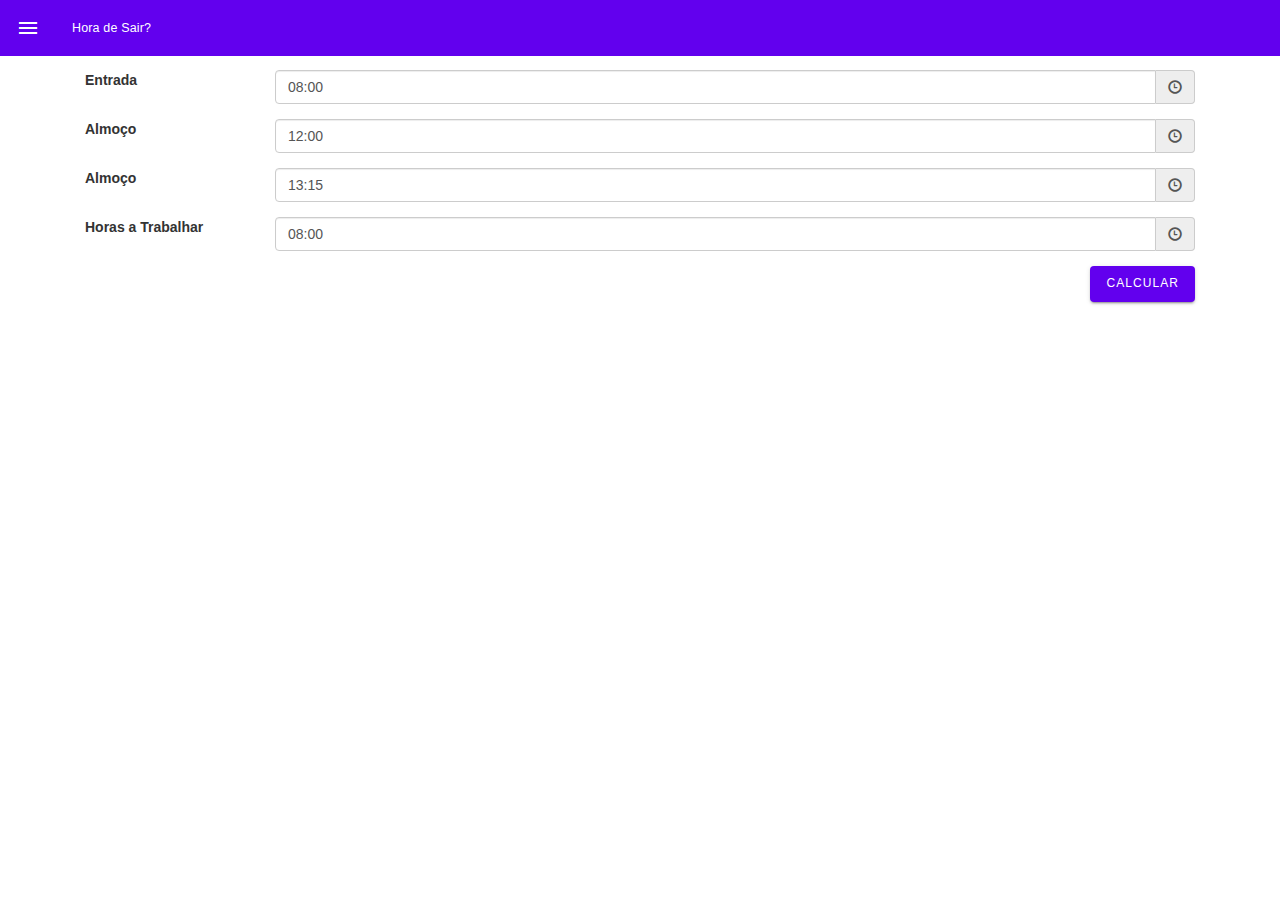
==== commit 67aa35df: "Build number 31012020-1844" ====
--- a/index.html
+++ b/index.html
@@ -4,11 +4,11 @@
 	<meta charset="utf-8">
 	<meta http-equiv="X-UA-Compatible" content="IE=edge">
 	<meta name="viewport" content="width=device-width, initial-scale=1.0">
-	<meta name="theme-color" content="#6200ee">
-    <meta name="mobile-web-app-capable" content="yes">
-   	<link rel="icon" type="image/png" href="image/hourglass_152.png" sizes=152x152> 
+	<meta name="mobile-web-app-capable" content="yes">
+	<!-- <meta name="theme-color" content="#6200ee">
+    <link rel="icon" type="image/png" href="image/hourglass_152.png" sizes=152x152> 
    	<link rel="icon" type="image/png" href="image/hourglass_192.png" sizes=192x192>
-	<link rel="icon" type="image/png" href="image/hourglass_512.png" sizes=512x512>
+	<link rel="icon" type="image/png" href="image/hourglass_512.png" sizes=512x512> -->
 	<title>Que horas eu saio?</title>
   	<link rel="stylesheet" href="https://fonts.googleapis.com/icon?family=Material+Icons">
 	<link rel="stylesheet" href="css/material-components-web.min.css" />
--- a/css/style.css
+++ b/css/style.css
@@ -1,7 +1,7 @@
 :root {
   --mdc-theme-primary: #6200ee;
   --mdc-theme-secondary: #018786;
-  --mdc-theme-background: #fff;
+  --mdc-theme-background: #cac6c6;
 } 
 
 
@@ -25,5 +25,5 @@
 }
 
 .mdc-button {
-  font-size: 1.4rem;
+  font-size: 1.2rem;
 }